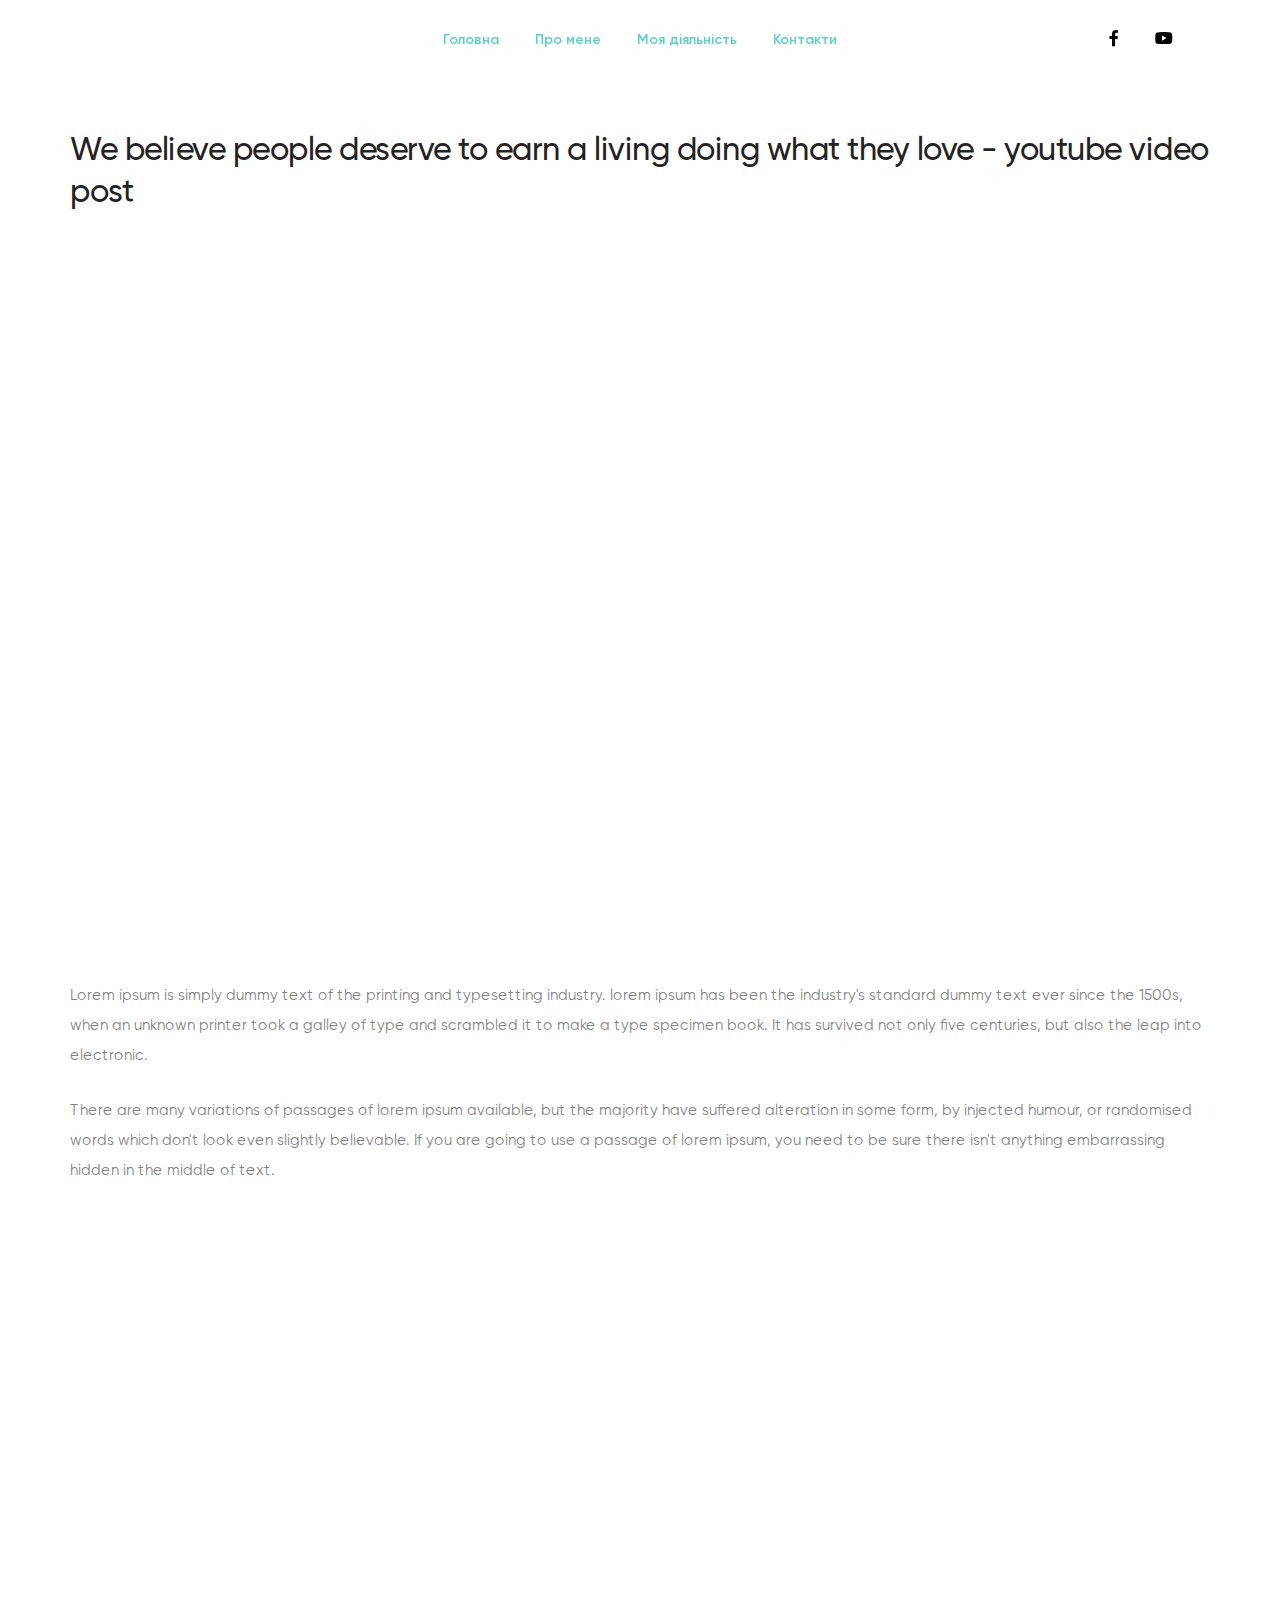
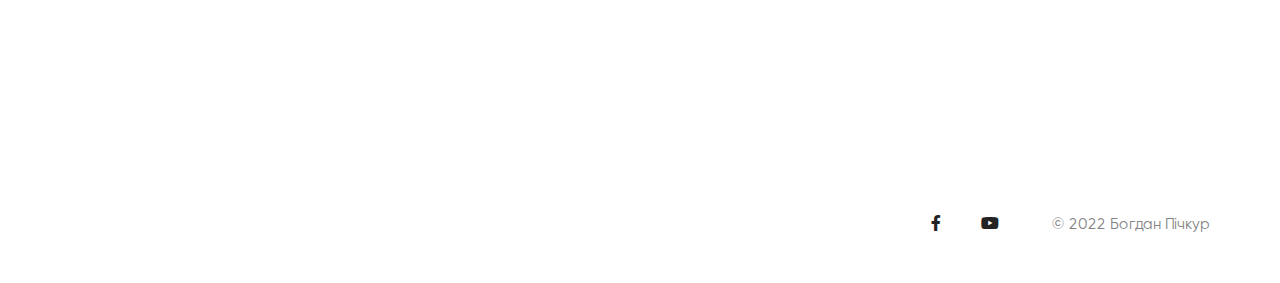
==== robot-tech.html @ 2d29bba4 "update" ====
<!doctype html>
<html class="no-js" lang="en">
    <head>
        <title>Богдан Пічкур</title>
        <meta charset="utf-8">
        <meta http-equiv="X-UA-Compatible" content="IE=edge" />
        <meta name="author" content="ThemeZaa">
        <meta name="viewport" content="width=device-width,initial-scale=1.0,maximum-scale=1" />
        <meta name="description" content="">
        <!-- favicon icon -->
        <link rel="shortcut icon" href="images/favicon/favicon.ico">
        <link rel="apple-touch-icon" href="images/favicon/apple-touch-icon.png">
        <link rel="icon" type="image/png" sizes="32x32" href="images/favicon/favicon-32x32.png">
        <link rel="icon" type="image/png" sizes="16x16" href="images/favicon/favicon-16x16.png">
        <!-- style sheets and font icons  -->
        <link rel="stylesheet" type="text/css" href="css/font-icons.min.css">
        <link rel="stylesheet" type="text/css" href="css/theme-vendors.min.css">
        <link rel="stylesheet" type="text/css" href="css/style.css" />
        <link rel="stylesheet" type="text/css" href="css/responsive.css" />
    </head>
    <body class="robot-tech-page" data-mobile-nav-style="classic">
        <!-- start header -->
        <header>
            <!-- start navigation -->
            <nav class="navbar navbar-expand-lg navbar-dark bg-transparent header-light fixed-top navbar-boxed header-reverse-scroll">
              <div class="container-fluid nav-header-container">
                  <div class="col-auto col-lg-8 menu-order px-lg-0 offset-lg-2">
                      <button class="navbar-toggler float-right" type="button" data-toggle="collapse" data-target="#navbarNav" aria-controls="navbarNav" aria-label="Toggle navigation">
                          <span class="navbar-toggler-line"></span>
                          <span class="navbar-toggler-line"></span>
                          <span class="navbar-toggler-line"></span>
                          <span class="navbar-toggler-line"></span>
                      </button>
                      <div class="collapse navbar-collapse justify-content-center" id="navbarNav">
                          <ul class="navbar-nav alt-font">
                              <li class="nav-item dropdown megamenu">
                                  <a href="index.html#top" class="nav-link">Головна</a>
                                  <i class="fa fa-angle-down dropdown-toggle" data-toggle="dropdown" aria-hidden="true"></i>
                              </li>
                              <li class="nav-item dropdown simple-dropdown">
                                  <a href="index.html#about" class="nav-link">Про мене</a>
                                  <i class="fa fa-angle-down dropdown-toggle" data-toggle="dropdown" aria-hidden="true"></i>
                              </li>
                              <li class="nav-item dropdown simple-dropdown">
                                  <a href="index.html#what-we-do" class="nav-link">Моя діяльність</a>
                                  <i class="fa fa-angle-down dropdown-toggle" data-toggle="dropdown" aria-hidden="true"></i>
                              </li>
                              <li class="nav-item dropdown megamenu">
                                  <a href="index.html#contact" class="nav-link">Контакти</a>
                                  <i class="fa fa-angle-down dropdown-toggle" data-toggle="dropdown" aria-hidden="true"></i>
                              </li>
                          </ul>
                      </div>
                  </div>
                  <div class="col-auto col-sm-4 col-lg-2 text-right pr-0 font-size-0">
                    <div class="row justify-content-center">
                      <div class="col-lg-12 col-md-10 col-sm-12 text-center elements-social social-icon-style-02">
                          <ul class="small-icon light">
                              <li><a class="facebook" href="#" target="_blank"><i class="fab fa-facebook-f"></i></a></li>
                              <li><a class="youtube" href="#" target="_blank"><i class="fab fa-youtube"></i></a></li>
                          </ul>
                      </div>
                    </div>  
                  </div>
              </div>
          </nav>
            <!-- end navigation -->
        </header>
        <!-- end header -->
        <!-- start blog content section --> 
        <section class="blog-right-side-bar">
            <div class="container">
                <div class="row justify-content-center">
                    <div class="col-12 right-sidebar md-margin-60px-bottom sm-margin-40px-bottom">
                        <div class="row">
                            <div class="col-12 blog-details-text last-paragraph-no-margin margin-6-rem-bottom">
                                <h5 class="alt-font font-weight-500 text-extra-dark-gray margin-4-half-rem-bottom">We believe people deserve to earn a living doing what they love - youtube video post</h5>
                                <!-- start youtube video -->
                                <div class="blog-post-content margin-4-half-rem-bottom">
                                    <div class="fit-videos">
                                        <iframe width="560" height="315" src="https://www.youtube.com/embed/sU3FkzUKHXU?autoplay=1;rel=0&amp;controls=0&amp;showinfo=0" allowfullscreen></iframe>
                                    </div> 
                                </div>
                                <!-- end youtube video -->
                                <p>Lorem ipsum is simply dummy text of the printing and typesetting industry. lorem ipsum has been the industry's standard dummy text ever since the 1500s, when an unknown printer took a galley of type and scrambled it to make a type specimen book. It has survived not only five centuries, but also the leap into electronic.</p>
                                <p>There are many variations of passages of lorem ipsum available, but the majority have suffered alteration in some form, by injected humour, or randomised words which don't look even slightly believable. If you are going to use a passage of lorem ipsum, you need to be sure there isn't anything embarrassing hidden in the middle of text.</p>
                                <blockquote class="alt-font border-width-4px border-color-green-custom margin-60px-left pr-0 margin-5-half-rem-tb md-margin-40px-left sm-no-margin-left wow animate__fadeIn">
                                    <p>Tomorrow is the most important thing in life. Comes into us at midnight very clean. It's perfect when it arrives and it puts itself in our hands. It hopes we've learned something from yesterday.</p>
                                    <footer class="text-medium text-fast-custom-green d-inline-block text-uppercase">John Wayne</footer>
                                </blockquote>
                                <img src="https://images.pexels.com/photos/7869139/pexels-photo-7869139.jpeg?auto=compress&cs=tinysrgb&w=1260&h=750&dpr=1" alt="" class="w-100 border-radius-6px margin-4-rem-bottom wow animate__fadeIn">
                                <!-- dropcaps -->
                                <p class="wow animate__fadeIn"><span class="alt-font first-letter first-letter-big text-fast-custom-green">M</span>aster design is simply dummy text of the printing and typesetting industry. lorem ipsum has been the an industry standard dummy text ever since the 1500s, when an unknown printer took a galley of type and scrambled it to make a type specimen book.</p>
                                <!-- end dropcaps -->
                                <p class="wow animate__fadeIn">There are many variations of passages of lorem ipsum available, but the majority have suffered alteration in some form, by injected humour, or randomised words which don't look even slightly believable. If you are going to use a passage of Lorem ipsum, you need to be sure there isn't anything embarrassing hidden in the middle of text.</p>
                            </div>
                       
                        </div>
                    </div>
                </div>
            </div>
        </section>
        <!-- end blog content section -->

        <footer class=" footer-light background-position-right background-no-repeat">
          <div class="footer-bottom padding-three-top padding-three-bottom bg-white">
              <div class="container"> 
                  <div class="row align-items-center">
                      <div class="col-12 d-flex align-items-center justify-content-end justify-content-sm-end text-center text-sm-right last-paragraph-no-margin elements-social social-icon-style-02">
                        <ul class="small-icon mr-5">
                          <li><a class="facebook" href="#" target="_blank"><i class="fab fa-facebook-f"></i></a></li>
                          <li><a class="youtube" href="#" target="_blank"><i class="fab fa-youtube"></i></a></li>
                        </ul>
                        <p>&copy; 2022  Богдан Пічкур </p>
                      </div>
                  </div>
              </div>
          </div>
        </footer>
        <!-- end footer -->
        <!-- start scroll to top -->
        <a class="scroll-top-arrow" href="javascript:void(0);"><i class="feather icon-feather-arrow-up"></i></a>
        <!-- end scroll to top -->
        <!-- javascript -->
        <script type="text/javascript" src="js/jquery.min.js"></script>
        <script type="text/javascript" src="js/theme-vendors.min.js"></script>
        <script type="text/javascript" src="js/main.js"></script>
    </body>
</html>
---- css/font-icons.min.css ----
/*
Font awesome
Version: 5.15.1
Plugin URI: https://fontawesome.com
License: License - https://fontawesome.com/license/free (Icons: CC BY 4.0, Fonts: SIL OFL 1.1, Code: MIT License)
*/
.fa,.fab,.fad,.fal,.far,.fas{-moz-osx-font-smoothing:grayscale;-webkit-font-smoothing:antialiased;display:inline-block;font-style:normal;font-variant:normal;text-rendering:auto;line-height:1}.fa-lg{font-size:1.33333em;line-height:.75em;vertical-align:-.0667em}.fa-xs{font-size:.75em}.fa-sm{font-size:.875em}.fa-1x{font-size:1em}.fa-2x{font-size:2em}.fa-3x{font-size:3em}.fa-4x{font-size:4em}.fa-5x{font-size:5em}.fa-6x{font-size:6em}.fa-7x{font-size:7em}.fa-8x{font-size:8em}.fa-9x{font-size:9em}.fa-10x{font-size:10em}.fa-fw{text-align:center;width:1.25em}.fa-ul{list-style-type:none;margin-left:2.5em;padding-left:0}.fa-ul>li{position:relative}.fa-li{left:-2em;position:absolute;text-align:center;width:2em;line-height:inherit}.fa-border{border:.08em solid #eee;border-radius:.1em;padding:.2em .25em .15em}.fa-pull-left{float:left}.fa-pull-right{float:right}.fa.fa-pull-left,.fab.fa-pull-left,.fal.fa-pull-left,.far.fa-pull-left,.fas.fa-pull-left{margin-right:.3em}.fa.fa-pull-right,.fab.fa-pull-right,.fal.fa-pull-right,.far.fa-pull-right,.fas.fa-pull-right{margin-left:.3em}.fa-spin{-webkit-animation:fa-spin 2s linear infinite;animation:fa-spin 2s linear infinite}.fa-pulse{-webkit-animation:fa-spin 1s steps(8) infinite;animation:fa-spin 1s steps(8) infinite}@-webkit-keyframes fa-spin{0%{-webkit-transform:rotate(0deg);transform:rotate(0deg)}to{-webkit-transform:rotate(1turn);transform:rotate(1turn)}}@keyframes fa-spin{0%{-webkit-transform:rotate(0deg);transform:rotate(0deg)}to{-webkit-transform:rotate(1turn);transform:rotate(1turn)}}.fa-rotate-90{-ms-filter:"progid:DXImageTransform.Microsoft.BasicImage(rotation=1)";-webkit-transform:rotate(90deg);transform:rotate(90deg)}.fa-rotate-180{-ms-filter:"progid:DXImageTransform.Microsoft.BasicImage(rotation=2)";-webkit-transform:rotate(180deg);transform:rotate(180deg)}.fa-rotate-270{-ms-filter:"progid:DXImageTransform.Microsoft.BasicImage(rotation=3)";-webkit-transform:rotate(270deg);transform:rotate(270deg)}.fa-flip-horizontal{-ms-filter:"progid:DXImageTransform.Microsoft.BasicImage(rotation=0, mirror=1)";-webkit-transform:scaleX(-1);transform:scaleX(-1)}.fa-flip-vertical{-webkit-transform:scaleY(-1);transform:scaleY(-1)}.fa-flip-both,.fa-flip-horizontal.fa-flip-vertical,.fa-flip-vertical{-ms-filter:"progid:DXImageTransform.Microsoft.BasicImage(rotation=2, mirror=1)"}.fa-flip-both,.fa-flip-horizontal.fa-flip-vertical{-webkit-transform:scale(-1);transform:scale(-1)}:root .fa-flip-both,:root .fa-flip-horizontal,:root .fa-flip-vertical,:root .fa-rotate-90,:root .fa-rotate-180,:root .fa-rotate-270{-webkit-filter:none;filter:none}.fa-stack{display:inline-block;height:2em;line-height:2em;position:relative;vertical-align:middle;width:2.5em}.fa-stack-1x,.fa-stack-2x{left:0;position:absolute;text-align:center;width:100%}.fa-stack-1x{line-height:inherit}.fa-stack-2x{font-size:2em}.fa-inverse{color:#fff}.fa-500px:before{content:"\f26e"}.fa-accessible-icon:before{content:"\f368"}.fa-accusoft:before{content:"\f369"}.fa-acquisitions-incorporated:before{content:"\f6af"}.fa-ad:before{content:"\f641"}.fa-address-book:before{content:"\f2b9"}.fa-address-card:before{content:"\f2bb"}.fa-adjust:before{content:"\f042"}.fa-adn:before{content:"\f170"}.fa-adversal:before{content:"\f36a"}.fa-affiliatetheme:before{content:"\f36b"}.fa-air-freshener:before{content:"\f5d0"}.fa-airbnb:before{content:"\f834"}.fa-algolia:before{content:"\f36c"}.fa-align-center:before{content:"\f037"}.fa-align-justify:before{content:"\f039"}.fa-align-left:before{content:"\f036"}.fa-align-right:before{content:"\f038"}.fa-alipay:before{content:"\f642"}.fa-allergies:before{content:"\f461"}.fa-amazon:before{content:"\f270"}.fa-amazon-pay:before{content:"\f42c"}.fa-ambulance:before{content:"\f0f9"}.fa-american-sign-language-interpreting:before{content:"\f2a3"}.fa-amilia:before{content:"\f36d"}.fa-anchor:before{content:"\f13d"}.fa-android:before{content:"\f17b"}.fa-angellist:before{content:"\f209"}.fa-angle-double-down:before{content:"\f103"}.fa-angle-double-left:before{content:"\f100"}.fa-angle-double-right:before{content:"\f101"}.fa-angle-double-up:before{content:"\f102"}.fa-angle-down:before{content:"\f107"}.fa-angle-left:before{content:"\f104"}.fa-angle-right:before{content:"\f105"}.fa-angle-up:before{content:"\f106"}.fa-angry:before{content:"\f556"}.fa-angrycreative:before{content:"\f36e"}.fa-angular:before{content:"\f420"}.fa-ankh:before{content:"\f644"}.fa-app-store:before{content:"\f36f"}.fa-app-store-ios:before{content:"\f370"}.fa-apper:before{content:"\f371"}.fa-apple:before{content:"\f179"}.fa-apple-alt:before{content:"\f5d1"}.fa-apple-pay:before{content:"\f415"}.fa-archive:before{content:"\f187"}.fa-archway:before{content:"\f557"}.fa-arrow-alt-circle-down:before{content:"\f358"}.fa-arrow-alt-circle-left:before{content:"\f359"}.fa-arrow-alt-circle-right:before{content:"\f35a"}.fa-arrow-alt-circle-up:before{content:"\f35b"}.fa-arrow-circle-down:before{content:"\f0ab"}.fa-arrow-circle-left:before{content:"\f0a8"}.fa-arrow-circle-right:before{content:"\f0a9"}.fa-arrow-circle-up:before{content:"\f0aa"}.fa-arrow-down:before{content:"\f063"}.fa-arrow-left:before{content:"\f060"}.fa-arrow-right:before{content:"\f061"}.fa-arrow-up:before{content:"\f062"}.fa-arrows-alt:before{content:"\f0b2"}.fa-arrows-alt-h:before{content:"\f337"}.fa-arrows-alt-v:before{content:"\f338"}.fa-artstation:before{content:"\f77a"}.fa-assistive-listening-systems:before{content:"\f2a2"}.fa-asterisk:before{content:"\f069"}.fa-asymmetrik:before{content:"\f372"}.fa-at:before{content:"\f1fa"}.fa-atlas:before{content:"\f558"}.fa-atlassian:before{content:"\f77b"}.fa-atom:before{content:"\f5d2"}.fa-audible:before{content:"\f373"}.fa-audio-description:before{content:"\f29e"}.fa-autoprefixer:before{content:"\f41c"}.fa-avianex:before{content:"\f374"}.fa-aviato:before{content:"\f421"}.fa-award:before{content:"\f559"}.fa-aws:before{content:"\f375"}.fa-baby:before{content:"\f77c"}.fa-baby-carriage:before{content:"\f77d"}.fa-backspace:before{content:"\f55a"}.fa-backward:before{content:"\f04a"}.fa-bacon:before{content:"\f7e5"}.fa-bacteria:before{content:"\e059"}.fa-bacterium:before{content:"\e05a"}.fa-bahai:before{content:"\f666"}.fa-balance-scale:before{content:"\f24e"}.fa-balance-scale-left:before{content:"\f515"}.fa-balance-scale-right:before{content:"\f516"}.fa-ban:before{content:"\f05e"}.fa-band-aid:before{content:"\f462"}.fa-bandcamp:before{content:"\f2d5"}.fa-barcode:before{content:"\f02a"}.fa-bars:before{content:"\f0c9"}.fa-baseball-ball:before{content:"\f433"}.fa-basketball-ball:before{content:"\f434"}.fa-bath:before{content:"\f2cd"}.fa-battery-empty:before{content:"\f244"}.fa-battery-full:before{content:"\f240"}.fa-battery-half:before{content:"\f242"}.fa-battery-quarter:before{content:"\f243"}.fa-battery-three-quarters:before{content:"\f241"}.fa-battle-net:before{content:"\f835"}.fa-bed:before{content:"\f236"}.fa-beer:before{content:"\f0fc"}.fa-behance:before{content:"\f1b4"}.fa-behance-square:before{content:"\f1b5"}.fa-bell:before{content:"\f0f3"}.fa-bell-slash:before{content:"\f1f6"}.fa-bezier-curve:before{content:"\f55b"}.fa-bible:before{content:"\f647"}.fa-bicycle:before{content:"\f206"}.fa-biking:before{content:"\f84a"}.fa-bimobject:before{content:"\f378"}.fa-binoculars:before{content:"\f1e5"}.fa-biohazard:before{content:"\f780"}.fa-birthday-cake:before{content:"\f1fd"}.fa-bitbucket:before{content:"\f171"}.fa-bitcoin:before{content:"\f379"}.fa-bity:before{content:"\f37a"}.fa-black-tie:before{content:"\f27e"}.fa-blackberry:before{content:"\f37b"}.fa-blender:before{content:"\f517"}.fa-blender-phone:before{content:"\f6b6"}.fa-blind:before{content:"\f29d"}.fa-blog:before{content:"\f781"}.fa-blogger:before{content:"\f37c"}.fa-blogger-b:before{content:"\f37d"}.fa-bluetooth:before{content:"\f293"}.fa-bluetooth-b:before{content:"\f294"}.fa-bold:before{content:"\f032"}.fa-bolt:before{content:"\f0e7"}.fa-bomb:before{content:"\f1e2"}.fa-bone:before{content:"\f5d7"}.fa-bong:before{content:"\f55c"}.fa-book:before{content:"\f02d"}.fa-book-dead:before{content:"\f6b7"}.fa-book-medical:before{content:"\f7e6"}.fa-book-open:before{content:"\f518"}.fa-book-reader:before{content:"\f5da"}.fa-bookmark:before{content:"\f02e"}.fa-bootstrap:before{content:"\f836"}.fa-border-all:before{content:"\f84c"}.fa-border-none:before{content:"\f850"}.fa-border-style:before{content:"\f853"}.fa-bowling-ball:before{content:"\f436"}.fa-box:before{content:"\f466"}.fa-box-open:before{content:"\f49e"}.fa-box-tissue:before{content:"\e05b"}.fa-boxes:before{content:"\f468"}.fa-braille:before{content:"\f2a1"}.fa-brain:before{content:"\f5dc"}.fa-bread-slice:before{content:"\f7ec"}.fa-briefcase:before{content:"\f0b1"}.fa-briefcase-medical:before{content:"\f469"}.fa-broadcast-tower:before{content:"\f519"}.fa-broom:before{content:"\f51a"}.fa-brush:before{content:"\f55d"}.fa-btc:before{content:"\f15a"}.fa-buffer:before{content:"\f837"}.fa-bug:before{content:"\f188"}.fa-building:before{content:"\f1ad"}.fa-bullhorn:before{content:"\f0a1"}.fa-bullseye:before{content:"\f140"}.fa-burn:before{content:"\f46a"}.fa-buromobelexperte:before{content:"\f37f"}.fa-bus:before{content:"\f207"}.fa-bus-alt:before{content:"\f55e"}.fa-business-time:before{content:"\f64a"}.fa-buy-n-large:before{content:"\f8a6"}.fa-buysellads:before{content:"\f20d"}.fa-calculator:before{content:"\f1ec"}.fa-calendar:before{content:"\f133"}.fa-calendar-alt:before{content:"\f073"}.fa-calendar-check:before{content:"\f274"}.fa-calendar-day:before{content:"\f783"}.fa-calendar-minus:before{content:"\f272"}.fa-calendar-plus:before{content:"\f271"}.fa-calendar-times:before{content:"\f273"}.fa-calendar-week:before{content:"\f784"}.fa-camera:before{content:"\f030"}.fa-camera-retro:before{content:"\f083"}.fa-campground:before{content:"\f6bb"}.fa-canadian-maple-leaf:before{content:"\f785"}.fa-candy-cane:before{content:"\f786"}.fa-cannabis:before{content:"\f55f"}.fa-capsules:before{content:"\f46b"}.fa-car:before{content:"\f1b9"}.fa-car-alt:before{content:"\f5de"}.fa-car-battery:before{content:"\f5df"}.fa-car-crash:before{content:"\f5e1"}.fa-car-side:before{content:"\f5e4"}.fa-caravan:before{content:"\f8ff"}.fa-caret-down:before{content:"\f0d7"}.fa-caret-left:before{content:"\f0d9"}.fa-caret-right:before{content:"\f0da"}.fa-caret-square-down:before{content:"\f150"}.fa-caret-square-left:before{content:"\f191"}.fa-caret-square-right:before{content:"\f152"}.fa-caret-square-up:before{content:"\f151"}.fa-caret-up:before{content:"\f0d8"}.fa-carrot:before{content:"\f787"}.fa-cart-arrow-down:before{content:"\f218"}.fa-cart-plus:before{content:"\f217"}.fa-cash-register:before{content:"\f788"}.fa-cat:before{content:"\f6be"}.fa-cc-amazon-pay:before{content:"\f42d"}.fa-cc-amex:before{content:"\f1f3"}.fa-cc-apple-pay:before{content:"\f416"}.fa-cc-diners-club:before{content:"\f24c"}.fa-cc-discover:before{content:"\f1f2"}.fa-cc-jcb:before{content:"\f24b"}.fa-cc-mastercard:before{content:"\f1f1"}.fa-cc-paypal:before{content:"\f1f4"}.fa-cc-stripe:before{content:"\f1f5"}.fa-cc-visa:before{content:"\f1f0"}.fa-centercode:before{content:"\f380"}.fa-centos:before{content:"\f789"}.fa-certificate:before{content:"\f0a3"}.fa-chair:before{content:"\f6c0"}.fa-chalkboard:before{content:"\f51b"}.fa-chalkboard-teacher:before{content:"\f51c"}.fa-charging-station:before{content:"\f5e7"}.fa-chart-area:before{content:"\f1fe"}.fa-chart-bar:before{content:"\f080"}.fa-chart-line:before{content:"\f201"}.fa-chart-pie:before{content:"\f200"}.fa-check:before{content:"\f00c"}.fa-check-circle:before{content:"\f058"}.fa-check-double:before{content:"\f560"}.fa-check-square:before{content:"\f14a"}.fa-cheese:before{content:"\f7ef"}.fa-chess:before{content:"\f439"}.fa-chess-bishop:before{content:"\f43a"}.fa-chess-board:before{content:"\f43c"}.fa-chess-king:before{content:"\f43f"}.fa-chess-knight:before{content:"\f441"}.fa-chess-pawn:before{content:"\f443"}.fa-chess-queen:before{content:"\f445"}.fa-chess-rook:before{content:"\f447"}.fa-chevron-circle-down:before{content:"\f13a"}.fa-chevron-circle-left:before{content:"\f137"}.fa-chevron-circle-right:before{content:"\f138"}.fa-chevron-circle-up:before{content:"\f139"}.fa-chevron-down:before{content:"\f078"}.fa-chevron-left:before{content:"\f053"}.fa-chevron-right:before{content:"\f054"}.fa-chevron-up:before{content:"\f077"}.fa-child:before{content:"\f1ae"}.fa-chrome:before{content:"\f268"}.fa-chromecast:before{content:"\f838"}.fa-church:before{content:"\f51d"}.fa-circle:before{content:"\f111"}.fa-circle-notch:before{content:"\f1ce"}.fa-city:before{content:"\f64f"}.fa-clinic-medical:before{content:"\f7f2"}.fa-clipboard:before{content:"\f328"}.fa-clipboard-check:before{content:"\f46c"}.fa-clipboard-list:before{content:"\f46d"}.fa-clock:before{content:"\f017"}.fa-clone:before{content:"\f24d"}.fa-closed-captioning:before{content:"\f20a"}.fa-cloud:before{content:"\f0c2"}.fa-cloud-download-alt:before{content:"\f381"}.fa-cloud-meatball:before{content:"\f73b"}.fa-cloud-moon:before{content:"\f6c3"}.fa-cloud-moon-rain:before{content:"\f73c"}.fa-cloud-rain:before{content:"\f73d"}.fa-cloud-showers-heavy:before{content:"\f740"}.fa-cloud-sun:before{content:"\f6c4"}.fa-cloud-sun-rain:before{content:"\f743"}.fa-cloud-upload-alt:before{content:"\f382"}.fa-cloudflare:before{content:"\e07d"}.fa-cloudscale:before{content:"\f383"}.fa-cloudsmith:before{content:"\f384"}.fa-cloudversify:before{content:"\f385"}.fa-cocktail:before{content:"\f561"}.fa-code:before{content:"\f121"}.fa-code-branch:before{content:"\f126"}.fa-codepen:before{content:"\f1cb"}.fa-codiepie:before{content:"\f284"}.fa-coffee:before{content:"\f0f4"}.fa-cog:before{content:"\f013"}.fa-cogs:before{content:"\f085"}.fa-coins:before{content:"\f51e"}.fa-columns:before{content:"\f0db"}.fa-comment:before{content:"\f075"}.fa-comment-alt:before{content:"\f27a"}.fa-comment-dollar:before{content:"\f651"}.fa-comment-dots:before{content:"\f4ad"}.fa-comment-medical:before{content:"\f7f5"}.fa-comment-slash:before{content:"\f4b3"}.fa-comments:before{content:"\f086"}.fa-comments-dollar:before{content:"\f653"}.fa-compact-disc:before{content:"\f51f"}.fa-compass:before{content:"\f14e"}.fa-compress:before{content:"\f066"}.fa-compress-alt:before{content:"\f422"}.fa-compress-arrows-alt:before{content:"\f78c"}.fa-concierge-bell:before{content:"\f562"}.fa-confluence:before{content:"\f78d"}.fa-connectdevelop:before{content:"\f20e"}.fa-contao:before{content:"\f26d"}.fa-cookie:before{content:"\f563"}.fa-cookie-bite:before{content:"\f564"}.fa-copy:before{content:"\f0c5"}.fa-copyright:before{content:"\f1f9"}.fa-cotton-bureau:before{content:"\f89e"}.fa-couch:before{content:"\f4b8"}.fa-cpanel:before{content:"\f388"}.fa-creative-commons:before{content:"\f25e"}.fa-creative-commons-by:before{content:"\f4e7"}.fa-creative-commons-nc:before{content:"\f4e8"}.fa-creative-commons-nc-eu:before{content:"\f4e9"}.fa-creative-commons-nc-jp:before{content:"\f4ea"}.fa-creative-commons-nd:before{content:"\f4eb"}.fa-creative-commons-pd:before{content:"\f4ec"}.fa-creative-commons-pd-alt:before{content:"\f4ed"}.fa-creative-commons-remix:before{content:"\f4ee"}.fa-creative-commons-sa:before{content:"\f4ef"}.fa-creative-commons-sampling:before{content:"\f4f0"}.fa-creative-commons-sampling-plus:before{content:"\f4f1"}.fa-creative-commons-share:before{content:"\f4f2"}.fa-creative-commons-zero:before{content:"\f4f3"}.fa-credit-card:before{content:"\f09d"}.fa-critical-role:before{content:"\f6c9"}.fa-crop:before{content:"\f125"}.fa-crop-alt:before{content:"\f565"}.fa-cross:before{content:"\f654"}.fa-crosshairs:before{content:"\f05b"}.fa-crow:before{content:"\f520"}.fa-crown:before{content:"\f521"}.fa-crutch:before{content:"\f7f7"}.fa-css3:before{content:"\f13c"}.fa-css3-alt:before{content:"\f38b"}.fa-cube:before{content:"\f1b2"}.fa-cubes:before{content:"\f1b3"}.fa-cut:before{content:"\f0c4"}.fa-cuttlefish:before{content:"\f38c"}.fa-d-and-d:before{content:"\f38d"}.fa-d-and-d-beyond:before{content:"\f6ca"}.fa-dailymotion:before{content:"\e052"}.fa-dashcube:before{content:"\f210"}.fa-database:before{content:"\f1c0"}.fa-deaf:before{content:"\f2a4"}.fa-deezer:before{content:"\e077"}.fa-delicious:before{content:"\f1a5"}.fa-democrat:before{content:"\f747"}.fa-deploydog:before{content:"\f38e"}.fa-deskpro:before{content:"\f38f"}.fa-desktop:before{content:"\f108"}.fa-dev:before{content:"\f6cc"}.fa-deviantart:before{content:"\f1bd"}.fa-dharmachakra:before{content:"\f655"}.fa-dhl:before{content:"\f790"}.fa-diagnoses:before{content:"\f470"}.fa-diaspora:before{content:"\f791"}.fa-dice:before{content:"\f522"}.fa-dice-d20:before{content:"\f6cf"}.fa-dice-d6:before{content:"\f6d1"}.fa-dice-five:before{content:"\f523"}.fa-dice-four:before{content:"\f524"}.fa-dice-one:before{content:"\f525"}.fa-dice-six:before{content:"\f526"}.fa-dice-three:before{content:"\f527"}.fa-dice-two:before{content:"\f528"}.fa-digg:before{content:"\f1a6"}.fa-digital-ocean:before{content:"\f391"}.fa-digital-tachograph:before{content:"\f566"}.fa-directions:before{content:"\f5eb"}.fa-discord:before{content:"\f392"}.fa-discourse:before{content:"\f393"}.fa-disease:before{content:"\f7fa"}.fa-divide:before{content:"\f529"}.fa-dizzy:before{content:"\f567"}.fa-dna:before{content:"\f471"}.fa-dochub:before{content:"\f394"}.fa-docker:before{content:"\f395"}.fa-dog:before{content:"\f6d3"}.fa-dollar-sign:before{content:"\f155"}.fa-dolly:before{content:"\f472"}.fa-dolly-flatbed:before{content:"\f474"}.fa-donate:before{content:"\f4b9"}.fa-door-closed:before{content:"\f52a"}.fa-door-open:before{content:"\f52b"}.fa-dot-circle:before{content:"\f192"}.fa-dove:before{content:"\f4ba"}.fa-download:before{content:"\f019"}.fa-draft2digital:before{content:"\f396"}.fa-drafting-compass:before{content:"\f568"}.fa-dragon:before{content:"\f6d5"}.fa-draw-polygon:before{content:"\f5ee"}.fa-dribbble:before{content:"\f17d"}.fa-dribbble-square:before{content:"\f397"}.fa-dropbox:before{content:"\f16b"}.fa-drum:before{content:"\f569"}.fa-drum-steelpan:before{content:"\f56a"}.fa-drumstick-bite:before{content:"\f6d7"}.fa-drupal:before{content:"\f1a9"}.fa-dumbbell:before{content:"\f44b"}.fa-dumpster:before{content:"\f793"}.fa-dumpster-fire:before{content:"\f794"}.fa-dungeon:before{content:"\f6d9"}.fa-dyalog:before{content:"\f399"}.fa-earlybirds:before{content:"\f39a"}.fa-ebay:before{content:"\f4f4"}.fa-edge:before{content:"\f282"}.fa-edge-legacy:before{content:"\e078"}.fa-edit:before{content:"\f044"}.fa-egg:before{content:"\f7fb"}.fa-eject:before{content:"\f052"}.fa-elementor:before{content:"\f430"}.fa-ellipsis-h:before{content:"\f141"}.fa-ellipsis-v:before{content:"\f142"}.fa-ello:before{content:"\f5f1"}.fa-ember:before{content:"\f423"}.fa-empire:before{content:"\f1d1"}.fa-envelope:before{content:"\f0e0"}.fa-envelope-open:before{content:"\f2b6"}.fa-envelope-open-text:before{content:"\f658"}.fa-envelope-square:before{content:"\f199"}.fa-envira:before{content:"\f299"}.fa-equals:before{content:"\f52c"}.fa-eraser:before{content:"\f12d"}.fa-erlang:before{content:"\f39d"}.fa-ethereum:before{content:"\f42e"}.fa-ethernet:before{content:"\f796"}.fa-etsy:before{content:"\f2d7"}.fa-euro-sign:before{content:"\f153"}.fa-evernote:before{content:"\f839"}.fa-exchange-alt:before{content:"\f362"}.fa-exclamation:before{content:"\f12a"}.fa-exclamation-circle:before{content:"\f06a"}.fa-exclamation-triangle:before{content:"\f071"}.fa-expand:before{content:"\f065"}.fa-expand-alt:before{content:"\f424"}.fa-expand-arrows-alt:before{content:"\f31e"}.fa-expeditedssl:before{content:"\f23e"}.fa-external-link-alt:before{content:"\f35d"}.fa-external-link-square-alt:before{content:"\f360"}.fa-eye:before{content:"\f06e"}.fa-eye-dropper:before{content:"\f1fb"}.fa-eye-slash:before{content:"\f070"}.fa-facebook:before{content:"\f09a"}.fa-facebook-f:before{content:"\f39e"}.fa-facebook-messenger:before{content:"\f39f"}.fa-facebook-square:before{content:"\f082"}.fa-fan:before{content:"\f863"}.fa-fantasy-flight-games:before{content:"\f6dc"}.fa-fast-backward:before{content:"\f049"}.fa-fast-forward:before{content:"\f050"}.fa-faucet:before{content:"\e005"}.fa-fax:before{content:"\f1ac"}.fa-feather:before{content:"\f52d"}.fa-feather-alt:before{content:"\f56b"}.fa-fedex:before{content:"\f797"}.fa-fedora:before{content:"\f798"}.fa-female:before{content:"\f182"}.fa-fighter-jet:before{content:"\f0fb"}.fa-figma:before{content:"\f799"}.fa-file:before{content:"\f15b"}.fa-file-alt:before{content:"\f15c"}.fa-file-archive:before{content:"\f1c6"}.fa-file-audio:before{content:"\f1c7"}.fa-file-code:before{content:"\f1c9"}.fa-file-contract:before{content:"\f56c"}.fa-file-csv:before{content:"\f6dd"}.fa-file-download:before{content:"\f56d"}.fa-file-excel:before{content:"\f1c3"}.fa-file-export:before{content:"\f56e"}.fa-file-image:before{content:"\f1c5"}.fa-file-import:before{content:"\f56f"}.fa-file-invoice:before{content:"\f570"}.fa-file-invoice-dollar:before{content:"\f571"}.fa-file-medical:before{content:"\f477"}.fa-file-medical-alt:before{content:"\f478"}.fa-file-pdf:before{content:"\f1c1"}.fa-file-powerpoint:before{content:"\f1c4"}.fa-file-prescription:before{content:"\f572"}.fa-file-signature:before{content:"\f573"}.fa-file-upload:before{content:"\f574"}.fa-file-video:before{content:"\f1c8"}.fa-file-word:before{content:"\f1c2"}.fa-fill:before{content:"\f575"}.fa-fill-drip:before{content:"\f576"}.fa-film:before{content:"\f008"}.fa-filter:before{content:"\f0b0"}.fa-fingerprint:before{content:"\f577"}.fa-fire:before{content:"\f06d"}.fa-fire-alt:before{content:"\f7e4"}.fa-fire-extinguisher:before{content:"\f134"}.fa-firefox:before{content:"\f269"}.fa-firefox-browser:before{content:"\e007"}.fa-first-aid:before{content:"\f479"}.fa-first-order:before{content:"\f2b0"}.fa-first-order-alt:before{content:"\f50a"}.fa-firstdraft:before{content:"\f3a1"}.fa-fish:before{content:"\f578"}.fa-fist-raised:before{content:"\f6de"}.fa-flag:before{content:"\f024"}.fa-flag-checkered:before{content:"\f11e"}.fa-flag-usa:before{content:"\f74d"}.fa-flask:before{content:"\f0c3"}.fa-flickr:before{content:"\f16e"}.fa-flipboard:before{content:"\f44d"}.fa-flushed:before{content:"\f579"}.fa-fly:before{content:"\f417"}.fa-folder:before{content:"\f07b"}.fa-folder-minus:before{content:"\f65d"}.fa-folder-open:before{content:"\f07c"}.fa-folder-plus:before{content:"\f65e"}.fa-font:before{content:"\f031"}.fa-font-awesome:before{content:"\f2b4"}.fa-font-awesome-alt:before{content:"\f35c"}.fa-font-awesome-flag:before{content:"\f425"}.fa-font-awesome-logo-full:before{content:"\f4e6"}.fa-fonticons:before{content:"\f280"}.fa-fonticons-fi:before{content:"\f3a2"}.fa-football-ball:before{content:"\f44e"}.fa-fort-awesome:before{content:"\f286"}.fa-fort-awesome-alt:before{content:"\f3a3"}.fa-forumbee:before{content:"\f211"}.fa-forward:before{content:"\f04e"}.fa-foursquare:before{content:"\f180"}.fa-free-code-camp:before{content:"\f2c5"}.fa-freebsd:before{content:"\f3a4"}.fa-frog:before{content:"\f52e"}.fa-frown:before{content:"\f119"}.fa-frown-open:before{content:"\f57a"}.fa-fulcrum:before{content:"\f50b"}.fa-funnel-dollar:before{content:"\f662"}.fa-futbol:before{content:"\f1e3"}.fa-galactic-republic:before{content:"\f50c"}.fa-galactic-senate:before{content:"\f50d"}.fa-gamepad:before{content:"\f11b"}.fa-gas-pump:before{content:"\f52f"}.fa-gavel:before{content:"\f0e3"}.fa-gem:before{content:"\f3a5"}.fa-genderless:before{content:"\f22d"}.fa-get-pocket:before{content:"\f265"}.fa-gg:before{content:"\f260"}.fa-gg-circle:before{content:"\f261"}.fa-ghost:before{content:"\f6e2"}.fa-gift:before{content:"\f06b"}.fa-gifts:before{content:"\f79c"}.fa-git:before{content:"\f1d3"}.fa-git-alt:before{content:"\f841"}.fa-git-square:before{content:"\f1d2"}.fa-github:before{content:"\f09b"}.fa-github-alt:before{content:"\f113"}.fa-github-square:before{content:"\f092"}.fa-gitkraken:before{content:"\f3a6"}.fa-gitlab:before{content:"\f296"}.fa-gitter:before{content:"\f426"}.fa-glass-cheers:before{content:"\f79f"}.fa-glass-martini:before{content:"\f000"}.fa-glass-martini-alt:before{content:"\f57b"}.fa-glass-whiskey:before{content:"\f7a0"}.fa-glasses:before{content:"\f530"}.fa-glide:before{content:"\f2a5"}.fa-glide-g:before{content:"\f2a6"}.fa-globe:before{content:"\f0ac"}.fa-globe-africa:before{content:"\f57c"}.fa-globe-americas:before{content:"\f57d"}.fa-globe-asia:before{content:"\f57e"}.fa-globe-europe:before{content:"\f7a2"}.fa-gofore:before{content:"\f3a7"}.fa-golf-ball:before{content:"\f450"}.fa-goodreads:before{content:"\f3a8"}.fa-goodreads-g:before{content:"\f3a9"}.fa-google:before{content:"\f1a0"}.fa-google-drive:before{content:"\f3aa"}.fa-google-pay:before{content:"\e079"}.fa-google-play:before{content:"\f3ab"}.fa-google-plus:before{content:"\f2b3"}.fa-google-plus-g:before{content:"\f0d5"}.fa-google-plus-square:before{content:"\f0d4"}.fa-google-wallet:before{content:"\f1ee"}.fa-gopuram:before{content:"\f664"}.fa-graduation-cap:before{content:"\f19d"}.fa-gratipay:before{content:"\f184"}.fa-grav:before{content:"\f2d6"}.fa-greater-than:before{content:"\f531"}.fa-greater-than-equal:before{content:"\f532"}.fa-grimace:before{content:"\f57f"}.fa-grin:before{content:"\f580"}.fa-grin-alt:before{content:"\f581"}.fa-grin-beam:before{content:"\f582"}.fa-grin-beam-sweat:before{content:"\f583"}.fa-grin-hearts:before{content:"\f584"}.fa-grin-squint:before{content:"\f585"}.fa-grin-squint-tears:before{content:"\f586"}.fa-grin-stars:before{content:"\f587"}.fa-grin-tears:before{content:"\f588"}.fa-grin-tongue:before{content:"\f589"}.fa-grin-tongue-squint:before{content:"\f58a"}.fa-grin-tongue-wink:before{content:"\f58b"}.fa-grin-wink:before{content:"\f58c"}.fa-grip-horizontal:before{content:"\f58d"}.fa-grip-lines:before{content:"\f7a4"}.fa-grip-lines-vertical:before{content:"\f7a5"}.fa-grip-vertical:before{content:"\f58e"}.fa-gripfire:before{content:"\f3ac"}.fa-grunt:before{content:"\f3ad"}.fa-guilded:before{content:"\e07e"}.fa-guitar:before{content:"\f7a6"}.fa-gulp:before{content:"\f3ae"}.fa-h-square:before{content:"\f0fd"}.fa-hacker-news:before{content:"\f1d4"}.fa-hacker-news-square:before{content:"\f3af"}.fa-hackerrank:before{content:"\f5f7"}.fa-hamburger:before{content:"\f805"}.fa-hammer:before{content:"\f6e3"}.fa-hamsa:before{content:"\f665"}.fa-hand-holding:before{content:"\f4bd"}.fa-hand-holding-heart:before{content:"\f4be"}.fa-hand-holding-medical:before{content:"\e05c"}.fa-hand-holding-usd:before{content:"\f4c0"}.fa-hand-holding-water:before{content:"\f4c1"}.fa-hand-lizard:before{content:"\f258"}.fa-hand-middle-finger:before{content:"\f806"}.fa-hand-paper:before{content:"\f256"}.fa-hand-peace:before{content:"\f25b"}.fa-hand-point-down:before{content:"\f0a7"}.fa-hand-point-left:before{content:"\f0a5"}.fa-hand-point-right:before{content:"\f0a4"}.fa-hand-point-up:before{content:"\f0a6"}.fa-hand-pointer:before{content:"\f25a"}.fa-hand-rock:before{content:"\f255"}.fa-hand-scissors:before{content:"\f257"}.fa-hand-sparkles:before{content:"\e05d"}.fa-hand-spock:before{content:"\f259"}.fa-hands:before{content:"\f4c2"}.fa-hands-helping:before{content:"\f4c4"}.fa-hands-wash:before{content:"\e05e"}.fa-handshake:before{content:"\f2b5"}.fa-handshake-alt-slash:before{content:"\e05f"}.fa-handshake-slash:before{content:"\e060"}.fa-hanukiah:before{content:"\f6e6"}.fa-hard-hat:before{content:"\f807"}.fa-hashtag:before{content:"\f292"}.fa-hat-cowboy:before{content:"\f8c0"}.fa-hat-cowboy-side:before{content:"\f8c1"}.fa-hat-wizard:before{content:"\f6e8"}.fa-hdd:before{content:"\f0a0"}.fa-head-side-cough:before{content:"\e061"}.fa-head-side-cough-slash:before{content:"\e062"}.fa-head-side-mask:before{content:"\e063"}.fa-head-side-virus:before{content:"\e064"}.fa-heading:before{content:"\f1dc"}.fa-headphones:before{content:"\f025"}.fa-headphones-alt:before{content:"\f58f"}.fa-headset:before{content:"\f590"}.fa-heart:before{content:"\f004"}.fa-heart-broken:before{content:"\f7a9"}.fa-heartbeat:before{content:"\f21e"}.fa-helicopter:before{content:"\f533"}.fa-highlighter:before{content:"\f591"}.fa-hiking:before{content:"\f6ec"}.fa-hippo:before{content:"\f6ed"}.fa-hips:before{content:"\f452"}.fa-hire-a-helper:before{content:"\f3b0"}.fa-history:before{content:"\f1da"}.fa-hive:before{content:"\e07f"}.fa-hockey-puck:before{content:"\f453"}.fa-holly-berry:before{content:"\f7aa"}.fa-home:before{content:"\f015"}.fa-hooli:before{content:"\f427"}.fa-hornbill:before{content:"\f592"}.fa-horse:before{content:"\f6f0"}.fa-horse-head:before{content:"\f7ab"}.fa-hospital:before{content:"\f0f8"}.fa-hospital-alt:before{content:"\f47d"}.fa-hospital-symbol:before{content:"\f47e"}.fa-hospital-user:before{content:"\f80d"}.fa-hot-tub:before{content:"\f593"}.fa-hotdog:before{content:"\f80f"}.fa-hotel:before{content:"\f594"}.fa-hotjar:before{content:"\f3b1"}.fa-hourglass:before{content:"\f254"}.fa-hourglass-end:before{content:"\f253"}.fa-hourglass-half:before{content:"\f252"}.fa-hourglass-start:before{content:"\f251"}.fa-house-damage:before{content:"\f6f1"}.fa-house-user:before{content:"\e065"}.fa-houzz:before{content:"\f27c"}.fa-hryvnia:before{content:"\f6f2"}.fa-html5:before{content:"\f13b"}.fa-hubspot:before{content:"\f3b2"}.fa-i-cursor:before{content:"\f246"}.fa-ice-cream:before{content:"\f810"}.fa-icicles:before{content:"\f7ad"}.fa-icons:before{content:"\f86d"}.fa-id-badge:before{content:"\f2c1"}.fa-id-card:before{content:"\f2c2"}.fa-id-card-alt:before{content:"\f47f"}.fa-ideal:before{content:"\e013"}.fa-igloo:before{content:"\f7ae"}.fa-image:before{content:"\f03e"}.fa-images:before{content:"\f302"}.fa-imdb:before{content:"\f2d8"}.fa-inbox:before{content:"\f01c"}.fa-indent:before{content:"\f03c"}.fa-industry:before{content:"\f275"}.fa-infinity:before{content:"\f534"}.fa-info:before{content:"\f129"}.fa-info-circle:before{content:"\f05a"}.fa-innosoft:before{content:"\e080"}.fa-instagram:before{content:"\f16d"}.fa-instagram-square:before{content:"\e055"}.fa-instalod:before{content:"\e081"}.fa-intercom:before{content:"\f7af"}.fa-internet-explorer:before{content:"\f26b"}.fa-invision:before{content:"\f7b0"}.fa-ioxhost:before{content:"\f208"}.fa-italic:before{content:"\f033"}.fa-itch-io:before{content:"\f83a"}.fa-itunes:before{content:"\f3b4"}.fa-itunes-note:before{content:"\f3b5"}.fa-java:before{content:"\f4e4"}.fa-jedi:before{content:"\f669"}.fa-jedi-order:before{content:"\f50e"}.fa-jenkins:before{content:"\f3b6"}.fa-jira:before{content:"\f7b1"}.fa-joget:before{content:"\f3b7"}.fa-joint:before{content:"\f595"}.fa-joomla:before{content:"\f1aa"}.fa-journal-whills:before{content:"\f66a"}.fa-js:before{content:"\f3b8"}.fa-js-square:before{content:"\f3b9"}.fa-jsfiddle:before{content:"\f1cc"}.fa-kaaba:before{content:"\f66b"}.fa-kaggle:before{content:"\f5fa"}.fa-key:before{content:"\f084"}.fa-keybase:before{content:"\f4f5"}.fa-keyboard:before{content:"\f11c"}.fa-keycdn:before{content:"\f3ba"}.fa-khanda:before{content:"\f66d"}.fa-kickstarter:before{content:"\f3bb"}.fa-kickstarter-k:before{content:"\f3bc"}.fa-kiss:before{content:"\f596"}.fa-kiss-beam:before{content:"\f597"}.fa-kiss-wink-heart:before{content:"\f598"}.fa-kiwi-bird:before{content:"\f535"}.fa-korvue:before{content:"\f42f"}.fa-landmark:before{content:"\f66f"}.fa-language:before{content:"\f1ab"}.fa-laptop:before{content:"\f109"}.fa-laptop-code:before{content:"\f5fc"}.fa-laptop-house:before{content:"\e066"}.fa-laptop-medical:before{content:"\f812"}.fa-laravel:before{content:"\f3bd"}.fa-lastfm:before{content:"\f202"}.fa-lastfm-square:before{content:"\f203"}.fa-laugh:before{content:"\f599"}.fa-laugh-beam:before{content:"\f59a"}.fa-laugh-squint:before{content:"\f59b"}.fa-laugh-wink:before{content:"\f59c"}.fa-layer-group:before{content:"\f5fd"}.fa-leaf:before{content:"\f06c"}.fa-leanpub:before{content:"\f212"}.fa-lemon:before{content:"\f094"}.fa-less:before{content:"\f41d"}.fa-less-than:before{content:"\f536"}.fa-less-than-equal:before{content:"\f537"}.fa-level-down-alt:before{content:"\f3be"}.fa-level-up-alt:before{content:"\f3bf"}.fa-life-ring:before{content:"\f1cd"}.fa-lightbulb:before{content:"\f0eb"}.fa-line:before{content:"\f3c0"}.fa-link:before{content:"\f0c1"}.fa-linkedin:before{content:"\f08c"}.fa-linkedin-in:before{content:"\f0e1"}.fa-linode:before{content:"\f2b8"}.fa-linux:before{content:"\f17c"}.fa-lira-sign:before{content:"\f195"}.fa-list:before{content:"\f03a"}.fa-list-alt:before{content:"\f022"}.fa-list-ol:before{content:"\f0cb"}.fa-list-ul:before{content:"\f0ca"}.fa-location-arrow:before{content:"\f124"}.fa-lock:before{content:"\f023"}.fa-lock-open:before{content:"\f3c1"}.fa-long-arrow-alt-down:before{content:"\f309"}.fa-long-arrow-alt-left:before{content:"\f30a"}.fa-long-arrow-alt-right:before{content:"\f30b"}.fa-long-arrow-alt-up:before{content:"\f30c"}.fa-low-vision:before{content:"\f2a8"}.fa-luggage-cart:before{content:"\f59d"}.fa-lungs:before{content:"\f604"}.fa-lungs-virus:before{content:"\e067"}.fa-lyft:before{content:"\f3c3"}.fa-magento:before{content:"\f3c4"}.fa-magic:before{content:"\f0d0"}.fa-magnet:before{content:"\f076"}.fa-mail-bulk:before{content:"\f674"}.fa-mailchimp:before{content:"\f59e"}.fa-male:before{content:"\f183"}.fa-mandalorian:before{content:"\f50f"}.fa-map:before{content:"\f279"}.fa-map-marked:before{content:"\f59f"}.fa-map-marked-alt:before{content:"\f5a0"}.fa-map-marker:before{content:"\f041"}.fa-map-marker-alt:before{content:"\f3c5"}.fa-map-pin:before{content:"\f276"}.fa-map-signs:before{content:"\f277"}.fa-markdown:before{content:"\f60f"}.fa-marker:before{content:"\f5a1"}.fa-mars:before{content:"\f222"}.fa-mars-double:before{content:"\f227"}.fa-mars-stroke:before{content:"\f229"}.fa-mars-stroke-h:before{content:"\f22b"}.fa-mars-stroke-v:before{content:"\f22a"}.fa-mask:before{content:"\f6fa"}.fa-mastodon:before{content:"\f4f6"}.fa-maxcdn:before{content:"\f136"}.fa-mdb:before{content:"\f8ca"}.fa-medal:before{content:"\f5a2"}.fa-medapps:before{content:"\f3c6"}.fa-medium:before{content:"\f23a"}.fa-medium-m:before{content:"\f3c7"}.fa-medkit:before{content:"\f0fa"}.fa-medrt:before{content:"\f3c8"}.fa-meetup:before{content:"\f2e0"}.fa-megaport:before{content:"\f5a3"}.fa-meh:before{content:"\f11a"}.fa-meh-blank:before{content:"\f5a4"}.fa-meh-rolling-eyes:before{content:"\f5a5"}.fa-memory:before{content:"\f538"}.fa-mendeley:before{content:"\f7b3"}.fa-menorah:before{content:"\f676"}.fa-mercury:before{content:"\f223"}.fa-meteor:before{content:"\f753"}.fa-microblog:before{content:"\e01a"}.fa-microchip:before{content:"\f2db"}.fa-microphone:before{content:"\f130"}.fa-microphone-alt:before{content:"\f3c9"}.fa-microphone-alt-slash:before{content:"\f539"}.fa-microphone-slash:before{content:"\f131"}.fa-microscope:before{content:"\f610"}.fa-microsoft:before{content:"\f3ca"}.fa-minus:before{content:"\f068"}.fa-minus-circle:before{content:"\f056"}.fa-minus-square:before{content:"\f146"}.fa-mitten:before{content:"\f7b5"}.fa-mix:before{content:"\f3cb"}.fa-mixcloud:before{content:"\f289"}.fa-mixer:before{content:"\e056"}.fa-mizuni:before{content:"\f3cc"}.fa-mobile:before{content:"\f10b"}.fa-mobile-alt:before{content:"\f3cd"}.fa-modx:before{content:"\f285"}.fa-monero:before{content:"\f3d0"}.fa-money-bill:before{content:"\f0d6"}.fa-money-bill-alt:before{content:"\f3d1"}.fa-money-bill-wave:before{content:"\f53a"}.fa-money-bill-wave-alt:before{content:"\f53b"}.fa-money-check:before{content:"\f53c"}.fa-money-check-alt:before{content:"\f53d"}.fa-monument:before{content:"\f5a6"}.fa-moon:before{content:"\f186"}.fa-mortar-pestle:before{content:"\f5a7"}.fa-mosque:before{content:"\f678"}.fa-motorcycle:before{content:"\f21c"}.fa-mountain:before{content:"\f6fc"}.fa-mouse:before{content:"\f8cc"}.fa-mouse-pointer:before{content:"\f245"}.fa-mug-hot:before{content:"\f7b6"}.fa-music:before{content:"\f001"}.fa-napster:before{content:"\f3d2"}.fa-neos:before{content:"\f612"}.fa-network-wired:before{content:"\f6ff"}.fa-neuter:before{content:"\f22c"}.fa-newspaper:before{content:"\f1ea"}.fa-nimblr:before{content:"\f5a8"}.fa-node:before{content:"\f419"}.fa-node-js:before{content:"\f3d3"}.fa-not-equal:before{content:"\f53e"}.fa-notes-medical:before{content:"\f481"}.fa-npm:before{content:"\f3d4"}.fa-ns8:before{content:"\f3d5"}.fa-nutritionix:before{content:"\f3d6"}.fa-object-group:before{content:"\f247"}.fa-object-ungroup:before{content:"\f248"}.fa-octopus-deploy:before{content:"\e082"}.fa-odnoklassniki:before{content:"\f263"}.fa-odnoklassniki-square:before{content:"\f264"}.fa-oil-can:before{content:"\f613"}.fa-old-republic:before{content:"\f510"}.fa-om:before{content:"\f679"}.fa-opencart:before{content:"\f23d"}.fa-openid:before{content:"\f19b"}.fa-opera:before{content:"\f26a"}.fa-optin-monster:before{content:"\f23c"}.fa-orcid:before{content:"\f8d2"}.fa-osi:before{content:"\f41a"}.fa-otter:before{content:"\f700"}.fa-outdent:before{content:"\f03b"}.fa-page4:before{content:"\f3d7"}.fa-pagelines:before{content:"\f18c"}.fa-pager:before{content:"\f815"}.fa-paint-brush:before{content:"\f1fc"}.fa-paint-roller:before{content:"\f5aa"}.fa-palette:before{content:"\f53f"}.fa-palfed:before{content:"\f3d8"}.fa-pallet:before{content:"\f482"}.fa-paper-plane:before{content:"\f1d8"}.fa-paperclip:before{content:"\f0c6"}.fa-parachute-box:before{content:"\f4cd"}.fa-paragraph:before{content:"\f1dd"}.fa-parking:before{content:"\f540"}.fa-passport:before{content:"\f5ab"}.fa-pastafarianism:before{content:"\f67b"}.fa-paste:before{content:"\f0ea"}.fa-patreon:before{content:"\f3d9"}.fa-pause:before{content:"\f04c"}.fa-pause-circle:before{content:"\f28b"}.fa-paw:before{content:"\f1b0"}.fa-paypal:before{content:"\f1ed"}.fa-peace:before{content:"\f67c"}.fa-pen:before{content:"\f304"}.fa-pen-alt:before{content:"\f305"}.fa-pen-fancy:before{content:"\f5ac"}.fa-pen-nib:before{content:"\f5ad"}.fa-pen-square:before{content:"\f14b"}.fa-pencil-alt:before{content:"\f303"}.fa-pencil-ruler:before{content:"\f5ae"}.fa-penny-arcade:before{content:"\f704"}.fa-people-arrows:before{content:"\e068"}.fa-people-carry:before{content:"\f4ce"}.fa-pepper-hot:before{content:"\f816"}.fa-perbyte:before{content:"\e083"}.fa-percent:before{content:"\f295"}.fa-percentage:before{content:"\f541"}.fa-periscope:before{content:"\f3da"}.fa-person-booth:before{content:"\f756"}.fa-phabricator:before{content:"\f3db"}.fa-phoenix-framework:before{content:"\f3dc"}.fa-phoenix-squadron:before{content:"\f511"}.fa-phone:before{content:"\f095"}.fa-phone-alt:before{content:"\f879"}.fa-phone-slash:before{content:"\f3dd"}.fa-phone-square:before{content:"\f098"}.fa-phone-square-alt:before{content:"\f87b"}.fa-phone-volume:before{content:"\f2a0"}.fa-photo-video:before{content:"\f87c"}.fa-php:before{content:"\f457"}.fa-pied-piper:before{content:"\f2ae"}.fa-pied-piper-alt:before{content:"\f1a8"}.fa-pied-piper-hat:before{content:"\f4e5"}.fa-pied-piper-pp:before{content:"\f1a7"}.fa-pied-piper-square:before{content:"\e01e"}.fa-piggy-bank:before{content:"\f4d3"}.fa-pills:before{content:"\f484"}.fa-pinterest:before{content:"\f0d2"}.fa-pinterest-p:before{content:"\f231"}.fa-pinterest-square:before{content:"\f0d3"}.fa-pizza-slice:before{content:"\f818"}.fa-place-of-worship:before{content:"\f67f"}.fa-plane:before{content:"\f072"}.fa-plane-arrival:before{content:"\f5af"}.fa-plane-departure:before{content:"\f5b0"}.fa-plane-slash:before{content:"\e069"}.fa-play:before{content:"\f04b"}.fa-play-circle:before{content:"\f144"}.fa-playstation:before{content:"\f3df"}.fa-plug:before{content:"\f1e6"}.fa-plus:before{content:"\f067"}.fa-plus-circle:before{content:"\f055"}.fa-plus-square:before{content:"\f0fe"}.fa-podcast:before{content:"\f2ce"}.fa-poll:before{content:"\f681"}.fa-poll-h:before{content:"\f682"}.fa-poo:before{content:"\f2fe"}.fa-poo-storm:before{content:"\f75a"}.fa-poop:before{content:"\f619"}.fa-portrait:before{content:"\f3e0"}.fa-pound-sign:before{content:"\f154"}.fa-power-off:before{content:"\f011"}.fa-pray:before{content:"\f683"}.fa-praying-hands:before{content:"\f684"}.fa-prescription:before{content:"\f5b1"}.fa-prescription-bottle:before{content:"\f485"}.fa-prescription-bottle-alt:before{content:"\f486"}.fa-print:before{content:"\f02f"}.fa-procedures:before{content:"\f487"}.fa-product-hunt:before{content:"\f288"}.fa-project-diagram:before{content:"\f542"}.fa-pump-medical:before{content:"\e06a"}.fa-pump-soap:before{content:"\e06b"}.fa-pushed:before{content:"\f3e1"}.fa-puzzle-piece:before{content:"\f12e"}.fa-python:before{content:"\f3e2"}.fa-qq:before{content:"\f1d6"}.fa-qrcode:before{content:"\f029"}.fa-question:before{content:"\f128"}.fa-question-circle:before{content:"\f059"}.fa-quidditch:before{content:"\f458"}.fa-quinscape:before{content:"\f459"}.fa-quora:before{content:"\f2c4"}.fa-quote-left:before{content:"\f10d"}.fa-quote-right:before{content:"\f10e"}.fa-quran:before{content:"\f687"}.fa-r-project:before{content:"\f4f7"}.fa-radiation:before{content:"\f7b9"}.fa-radiation-alt:before{content:"\f7ba"}.fa-rainbow:before{content:"\f75b"}.fa-random:before{content:"\f074"}.fa-raspberry-pi:before{content:"\f7bb"}.fa-ravelry:before{content:"\f2d9"}.fa-react:before{content:"\f41b"}.fa-reacteurope:before{content:"\f75d"}.fa-readme:before{content:"\f4d5"}.fa-rebel:before{content:"\f1d0"}.fa-receipt:before{content:"\f543"}.fa-record-vinyl:before{content:"\f8d9"}.fa-recycle:before{content:"\f1b8"}.fa-red-river:before{content:"\f3e3"}.fa-reddit:before{content:"\f1a1"}.fa-reddit-alien:before{content:"\f281"}.fa-reddit-square:before{content:"\f1a2"}.fa-redhat:before{content:"\f7bc"}.fa-redo:before{content:"\f01e"}.fa-redo-alt:before{content:"\f2f9"}.fa-registered:before{content:"\f25d"}.fa-remove-format:before{content:"\f87d"}.fa-renren:before{content:"\f18b"}.fa-reply:before{content:"\f3e5"}.fa-reply-all:before{content:"\f122"}.fa-replyd:before{content:"\f3e6"}.fa-republican:before{content:"\f75e"}.fa-researchgate:before{content:"\f4f8"}.fa-resolving:before{content:"\f3e7"}.fa-restroom:before{content:"\f7bd"}.fa-retweet:before{content:"\f079"}.fa-rev:before{content:"\f5b2"}.fa-ribbon:before{content:"\f4d6"}.fa-ring:before{content:"\f70b"}.fa-road:before{content:"\f018"}.fa-robot:before{content:"\f544"}.fa-rocket:before{content:"\f135"}.fa-rocketchat:before{content:"\f3e8"}.fa-rockrms:before{content:"\f3e9"}.fa-route:before{content:"\f4d7"}.fa-rss:before{content:"\f09e"}.fa-rss-square:before{content:"\f143"}.fa-ruble-sign:before{content:"\f158"}.fa-ruler:before{content:"\f545"}.fa-ruler-combined:before{content:"\f546"}.fa-ruler-horizontal:before{content:"\f547"}.fa-ruler-vertical:before{content:"\f548"}.fa-running:before{content:"\f70c"}.fa-rupee-sign:before{content:"\f156"}.fa-rust:before{content:"\e07a"}.fa-sad-cry:before{content:"\f5b3"}.fa-sad-tear:before{content:"\f5b4"}.fa-safari:before{content:"\f267"}.fa-salesforce:before{content:"\f83b"}.fa-sass:before{content:"\f41e"}.fa-satellite:before{content:"\f7bf"}.fa-satellite-dish:before{content:"\f7c0"}.fa-save:before{content:"\f0c7"}.fa-schlix:before{content:"\f3ea"}.fa-school:before{content:"\f549"}.fa-screwdriver:before{content:"\f54a"}.fa-scribd:before{content:"\f28a"}.fa-scroll:before{content:"\f70e"}.fa-sd-card:before{content:"\f7c2"}.fa-search:before{content:"\f002"}.fa-search-dollar:before{content:"\f688"}.fa-search-location:before{content:"\f689"}.fa-search-minus:before{content:"\f010"}.fa-search-plus:before{content:"\f00e"}.fa-searchengin:before{content:"\f3eb"}.fa-seedling:before{content:"\f4d8"}.fa-sellcast:before{content:"\f2da"}.fa-sellsy:before{content:"\f213"}.fa-server:before{content:"\f233"}.fa-servicestack:before{content:"\f3ec"}.fa-shapes:before{content:"\f61f"}.fa-share:before{content:"\f064"}.fa-share-alt:before{content:"\f1e0"}.fa-share-alt-square:before{content:"\f1e1"}.fa-share-square:before{content:"\f14d"}.fa-shekel-sign:before{content:"\f20b"}.fa-shield-alt:before{content:"\f3ed"}.fa-shield-virus:before{content:"\e06c"}.fa-ship:before{content:"\f21a"}.fa-shipping-fast:before{content:"\f48b"}.fa-shirtsinbulk:before{content:"\f214"}.fa-shoe-prints:before{content:"\f54b"}.fa-shopify:before{content:"\e057"}.fa-shopping-bag:before{content:"\f290"}.fa-shopping-basket:before{content:"\f291"}.fa-shopping-cart:before{content:"\f07a"}.fa-shopware:before{content:"\f5b5"}.fa-shower:before{content:"\f2cc"}.fa-shuttle-van:before{content:"\f5b6"}.fa-sign:before{content:"\f4d9"}.fa-sign-in-alt:before{content:"\f2f6"}.fa-sign-language:before{content:"\f2a7"}.fa-sign-out-alt:before{content:"\f2f5"}.fa-signal:before{content:"\f012"}.fa-signature:before{content:"\f5b7"}.fa-sim-card:before{content:"\f7c4"}.fa-simplybuilt:before{content:"\f215"}.fa-sink:before{content:"\e06d"}.fa-sistrix:before{content:"\f3ee"}.fa-sitemap:before{content:"\f0e8"}.fa-sith:before{content:"\f512"}.fa-skating:before{content:"\f7c5"}.fa-sketch:before{content:"\f7c6"}.fa-skiing:before{content:"\f7c9"}.fa-skiing-nordic:before{content:"\f7ca"}.fa-skull:before{content:"\f54c"}.fa-skull-crossbones:before{content:"\f714"}.fa-skyatlas:before{content:"\f216"}.fa-skype:before{content:"\f17e"}.fa-slack:before{content:"\f198"}.fa-slack-hash:before{content:"\f3ef"}.fa-slash:before{content:"\f715"}.fa-sleigh:before{content:"\f7cc"}.fa-sliders-h:before{content:"\f1de"}.fa-slideshare:before{content:"\f1e7"}.fa-smile:before{content:"\f118"}.fa-smile-beam:before{content:"\f5b8"}.fa-smile-wink:before{content:"\f4da"}.fa-smog:before{content:"\f75f"}.fa-smoking:before{content:"\f48d"}.fa-smoking-ban:before{content:"\f54d"}.fa-sms:before{content:"\f7cd"}.fa-snapchat:before{content:"\f2ab"}.fa-snapchat-ghost:before{content:"\f2ac"}.fa-snapchat-square:before{content:"\f2ad"}.fa-snowboarding:before{content:"\f7ce"}.fa-snowflake:before{content:"\f2dc"}.fa-snowman:before{content:"\f7d0"}.fa-snowplow:before{content:"\f7d2"}.fa-soap:before{content:"\e06e"}.fa-socks:before{content:"\f696"}.fa-solar-panel:before{content:"\f5ba"}.fa-sort:before{content:"\f0dc"}.fa-sort-alpha-down:before{content:"\f15d"}.fa-sort-alpha-down-alt:before{content:"\f881"}.fa-sort-alpha-up:before{content:"\f15e"}.fa-sort-alpha-up-alt:before{content:"\f882"}.fa-sort-amount-down:before{content:"\f160"}.fa-sort-amount-down-alt:before{content:"\f884"}.fa-sort-amount-up:before{content:"\f161"}.fa-sort-amount-up-alt:before{content:"\f885"}.fa-sort-down:before{content:"\f0dd"}.fa-sort-numeric-down:before{content:"\f162"}.fa-sort-numeric-down-alt:before{content:"\f886"}.fa-sort-numeric-up:before{content:"\f163"}.fa-sort-numeric-up-alt:before{content:"\f887"}.fa-sort-up:before{content:"\f0de"}.fa-soundcloud:before{content:"\f1be"}.fa-sourcetree:before{content:"\f7d3"}.fa-spa:before{content:"\f5bb"}.fa-space-shuttle:before{content:"\f197"}.fa-speakap:before{content:"\f3f3"}.fa-speaker-deck:before{content:"\f83c"}.fa-spell-check:before{content:"\f891"}.fa-spider:before{content:"\f717"}.fa-spinner:before{content:"\f110"}.fa-splotch:before{content:"\f5bc"}.fa-spotify:before{content:"\f1bc"}.fa-spray-can:before{content:"\f5bd"}.fa-square:before{content:"\f0c8"}.fa-square-full:before{content:"\f45c"}.fa-square-root-alt:before{content:"\f698"}.fa-squarespace:before{content:"\f5be"}.fa-stack-exchange:before{content:"\f18d"}.fa-stack-overflow:before{content:"\f16c"}.fa-stackpath:before{content:"\f842"}.fa-stamp:before{content:"\f5bf"}.fa-star:before{content:"\f005"}.fa-star-and-crescent:before{content:"\f699"}.fa-star-half:before{content:"\f089"}.fa-star-half-alt:before{content:"\f5c0"}.fa-star-of-david:before{content:"\f69a"}.fa-star-of-life:before{content:"\f621"}.fa-staylinked:before{content:"\f3f5"}.fa-steam:before{content:"\f1b6"}.fa-steam-square:before{content:"\f1b7"}.fa-steam-symbol:before{content:"\f3f6"}.fa-step-backward:before{content:"\f048"}.fa-step-forward:before{content:"\f051"}.fa-stethoscope:before{content:"\f0f1"}.fa-sticker-mule:before{content:"\f3f7"}.fa-sticky-note:before{content:"\f249"}.fa-stop:before{content:"\f04d"}.fa-stop-circle:before{content:"\f28d"}.fa-stopwatch:before{content:"\f2f2"}.fa-stopwatch-20:before{content:"\e06f"}.fa-store:before{content:"\f54e"}.fa-store-alt:before{content:"\f54f"}.fa-store-alt-slash:before{content:"\e070"}.fa-store-slash:before{content:"\e071"}.fa-strava:before{content:"\f428"}.fa-stream:before{content:"\f550"}.fa-street-view:before{content:"\f21d"}.fa-strikethrough:before{content:"\f0cc"}.fa-stripe:before{content:"\f429"}.fa-stripe-s:before{content:"\f42a"}.fa-stroopwafel:before{content:"\f551"}.fa-studiovinari:before{content:"\f3f8"}.fa-stumbleupon:before{content:"\f1a4"}.fa-stumbleupon-circle:before{content:"\f1a3"}.fa-subscript:before{content:"\f12c"}.fa-subway:before{content:"\f239"}.fa-suitcase:before{content:"\f0f2"}.fa-suitcase-rolling:before{content:"\f5c1"}.fa-sun:before{content:"\f185"}.fa-superpowers:before{content:"\f2dd"}.fa-superscript:before{content:"\f12b"}.fa-supple:before{content:"\f3f9"}.fa-surprise:before{content:"\f5c2"}.fa-suse:before{content:"\f7d6"}.fa-swatchbook:before{content:"\f5c3"}.fa-swift:before{content:"\f8e1"}.fa-swimmer:before{content:"\f5c4"}.fa-swimming-pool:before{content:"\f5c5"}.fa-symfony:before{content:"\f83d"}.fa-synagogue:before{content:"\f69b"}.fa-sync:before{content:"\f021"}.fa-sync-alt:before{content:"\f2f1"}.fa-syringe:before{content:"\f48e"}.fa-table:before{content:"\f0ce"}.fa-table-tennis:before{content:"\f45d"}.fa-tablet:before{content:"\f10a"}.fa-tablet-alt:before{content:"\f3fa"}.fa-tablets:before{content:"\f490"}.fa-tachometer-alt:before{content:"\f3fd"}.fa-tag:before{content:"\f02b"}.fa-tags:before{content:"\f02c"}.fa-tape:before{content:"\f4db"}.fa-tasks:before{content:"\f0ae"}.fa-taxi:before{content:"\f1ba"}.fa-teamspeak:before{content:"\f4f9"}.fa-teeth:before{content:"\f62e"}.fa-teeth-open:before{content:"\f62f"}.fa-telegram:before{content:"\f2c6"}.fa-telegram-plane:before{content:"\f3fe"}.fa-temperature-high:before{content:"\f769"}.fa-temperature-low:before{content:"\f76b"}.fa-tencent-weibo:before{content:"\f1d5"}.fa-tenge:before{content:"\f7d7"}.fa-terminal:before{content:"\f120"}.fa-text-height:before{content:"\f034"}.fa-text-width:before{content:"\f035"}.fa-th:before{content:"\f00a"}.fa-th-large:before{content:"\f009"}.fa-th-list:before{content:"\f00b"}.fa-the-red-yeti:before{content:"\f69d"}.fa-theater-masks:before{content:"\f630"}.fa-themeco:before{content:"\f5c6"}.fa-themeisle:before{content:"\f2b2"}.fa-thermometer:before{content:"\f491"}.fa-thermometer-empty:before{content:"\f2cb"}.fa-thermometer-full:before{content:"\f2c7"}.fa-thermometer-half:before{content:"\f2c9"}.fa-thermometer-quarter:before{content:"\f2ca"}.fa-thermometer-three-quarters:before{content:"\f2c8"}.fa-think-peaks:before{content:"\f731"}.fa-thumbs-down:before{content:"\f165"}.fa-thumbs-up:before{content:"\f164"}.fa-thumbtack:before{content:"\f08d"}.fa-ticket-alt:before{content:"\f3ff"}.fa-tiktok:before{content:"\e07b"}.fa-times:before{content:"\f00d"}.fa-times-circle:before{content:"\f057"}.fa-tint:before{content:"\f043"}.fa-tint-slash:before{content:"\f5c7"}.fa-tired:before{content:"\f5c8"}.fa-toggle-off:before{content:"\f204"}.fa-toggle-on:before{content:"\f205"}.fa-toilet:before{content:"\f7d8"}.fa-toilet-paper:before{content:"\f71e"}.fa-toilet-paper-slash:before{content:"\e072"}.fa-toolbox:before{content:"\f552"}.fa-tools:before{content:"\f7d9"}.fa-tooth:before{content:"\f5c9"}.fa-torah:before{content:"\f6a0"}.fa-torii-gate:before{content:"\f6a1"}.fa-tractor:before{content:"\f722"}.fa-trade-federation:before{content:"\f513"}.fa-trademark:before{content:"\f25c"}.fa-traffic-light:before{content:"\f637"}.fa-trailer:before{content:"\e041"}.fa-train:before{content:"\f238"}.fa-tram:before{content:"\f7da"}.fa-transgender:before{content:"\f224"}.fa-transgender-alt:before{content:"\f225"}.fa-trash:before{content:"\f1f8"}.fa-trash-alt:before{content:"\f2ed"}.fa-trash-restore:before{content:"\f829"}.fa-trash-restore-alt:before{content:"\f82a"}.fa-tree:before{content:"\f1bb"}.fa-trello:before{content:"\f181"}.fa-tripadvisor:before{content:"\f262"}.fa-trophy:before{content:"\f091"}.fa-truck:before{content:"\f0d1"}.fa-truck-loading:before{content:"\f4de"}.fa-truck-monster:before{content:"\f63b"}.fa-truck-moving:before{content:"\f4df"}.fa-truck-pickup:before{content:"\f63c"}.fa-tshirt:before{content:"\f553"}.fa-tty:before{content:"\f1e4"}.fa-tumblr:before{content:"\f173"}.fa-tumblr-square:before{content:"\f174"}.fa-tv:before{content:"\f26c"}.fa-twitch:before{content:"\f1e8"}.fa-twitter:before{content:"\f099"}.fa-twitter-square:before{content:"\f081"}.fa-typo3:before{content:"\f42b"}.fa-uber:before{content:"\f402"}.fa-ubuntu:before{content:"\f7df"}.fa-uikit:before{content:"\f403"}.fa-umbraco:before{content:"\f8e8"}.fa-umbrella:before{content:"\f0e9"}.fa-umbrella-beach:before{content:"\f5ca"}.fa-uncharted:before{content:"\e084"}.fa-underline:before{content:"\f0cd"}.fa-undo:before{content:"\f0e2"}.fa-undo-alt:before{content:"\f2ea"}.fa-uniregistry:before{content:"\f404"}.fa-unity:before{content:"\e049"}.fa-universal-access:before{content:"\f29a"}.fa-university:before{content:"\f19c"}.fa-unlink:before{content:"\f127"}.fa-unlock:before{content:"\f09c"}.fa-unlock-alt:before{content:"\f13e"}.fa-unsplash:before{content:"\e07c"}.fa-untappd:before{content:"\f405"}.fa-upload:before{content:"\f093"}.fa-ups:before{content:"\f7e0"}.fa-usb:before{content:"\f287"}.fa-user:before{content:"\f007"}.fa-user-alt:before{content:"\f406"}.fa-user-alt-slash:before{content:"\f4fa"}.fa-user-astronaut:before{content:"\f4fb"}.fa-user-check:before{content:"\f4fc"}.fa-user-circle:before{content:"\f2bd"}.fa-user-clock:before{content:"\f4fd"}.fa-user-cog:before{content:"\f4fe"}.fa-user-edit:before{content:"\f4ff"}.fa-user-friends:before{content:"\f500"}.fa-user-graduate:before{content:"\f501"}.fa-user-injured:before{content:"\f728"}.fa-user-lock:before{content:"\f502"}.fa-user-md:before{content:"\f0f0"}.fa-user-minus:before{content:"\f503"}.fa-user-ninja:before{content:"\f504"}.fa-user-nurse:before{content:"\f82f"}.fa-user-plus:before{content:"\f234"}.fa-user-secret:before{content:"\f21b"}.fa-user-shield:before{content:"\f505"}.fa-user-slash:before{content:"\f506"}.fa-user-tag:before{content:"\f507"}.fa-user-tie:before{content:"\f508"}.fa-user-times:before{content:"\f235"}.fa-users:before{content:"\f0c0"}.fa-users-cog:before{content:"\f509"}.fa-users-slash:before{content:"\e073"}.fa-usps:before{content:"\f7e1"}.fa-ussunnah:before{content:"\f407"}.fa-utensil-spoon:before{content:"\f2e5"}.fa-utensils:before{content:"\f2e7"}.fa-vaadin:before{content:"\f408"}.fa-vector-square:before{content:"\f5cb"}.fa-venus:before{content:"\f221"}.fa-venus-double:before{content:"\f226"}.fa-venus-mars:before{content:"\f228"}.fa-vest:before{content:"\e085"}.fa-vest-patches:before{content:"\e086"}.fa-viacoin:before{content:"\f237"}.fa-viadeo:before{content:"\f2a9"}.fa-viadeo-square:before{content:"\f2aa"}.fa-vial:before{content:"\f492"}.fa-vials:before{content:"\f493"}.fa-viber:before{content:"\f409"}.fa-video:before{content:"\f03d"}.fa-video-slash:before{content:"\f4e2"}.fa-vihara:before{content:"\f6a7"}.fa-vimeo:before{content:"\f40a"}.fa-vimeo-square:before{content:"\f194"}.fa-vimeo-v:before{content:"\f27d"}.fa-vine:before{content:"\f1ca"}.fa-virus:before{content:"\e074"}.fa-virus-slash:before{content:"\e075"}.fa-viruses:before{content:"\e076"}.fa-vk:before{content:"\f189"}.fa-vnv:before{content:"\f40b"}.fa-voicemail:before{content:"\f897"}.fa-volleyball-ball:before{content:"\f45f"}.fa-volume-down:before{content:"\f027"}.fa-volume-mute:before{content:"\f6a9"}.fa-volume-off:before{content:"\f026"}.fa-volume-up:before{content:"\f028"}.fa-vote-yea:before{content:"\f772"}.fa-vr-cardboard:before{content:"\f729"}.fa-vuejs:before{content:"\f41f"}.fa-walking:before{content:"\f554"}.fa-wallet:before{content:"\f555"}.fa-warehouse:before{content:"\f494"}.fa-watchman-monitoring:before{content:"\e087"}.fa-water:before{content:"\f773"}.fa-wave-square:before{content:"\f83e"}.fa-waze:before{content:"\f83f"}.fa-weebly:before{content:"\f5cc"}.fa-weibo:before{content:"\f18a"}.fa-weight:before{content:"\f496"}.fa-weight-hanging:before{content:"\f5cd"}.fa-weixin:before{content:"\f1d7"}.fa-whatsapp:before{content:"\f232"}.fa-whatsapp-square:before{content:"\f40c"}.fa-wheelchair:before{content:"\f193"}.fa-whmcs:before{content:"\f40d"}.fa-wifi:before{content:"\f1eb"}.fa-wikipedia-w:before{content:"\f266"}.fa-wind:before{content:"\f72e"}.fa-window-close:before{content:"\f410"}.fa-window-maximize:before{content:"\f2d0"}.fa-window-minimize:before{content:"\f2d1"}.fa-window-restore:before{content:"\f2d2"}.fa-windows:before{content:"\f17a"}.fa-wine-bottle:before{content:"\f72f"}.fa-wine-glass:before{content:"\f4e3"}.fa-wine-glass-alt:before{content:"\f5ce"}.fa-wix:before{content:"\f5cf"}.fa-wizards-of-the-coast:before{content:"\f730"}.fa-wodu:before{content:"\e088"}.fa-wolf-pack-battalion:before{content:"\f514"}.fa-won-sign:before{content:"\f159"}.fa-wordpress:before{content:"\f19a"}.fa-wordpress-simple:before{content:"\f411"}.fa-wpbeginner:before{content:"\f297"}.fa-wpexplorer:before{content:"\f2de"}.fa-wpforms:before{content:"\f298"}.fa-wpressr:before{content:"\f3e4"}.fa-wrench:before{content:"\f0ad"}.fa-x-ray:before{content:"\f497"}.fa-xbox:before{content:"\f412"}.fa-xing:before{content:"\f168"}.fa-xing-square:before{content:"\f169"}.fa-y-combinator:before{content:"\f23b"}.fa-yahoo:before{content:"\f19e"}.fa-yammer:before{content:"\f840"}.fa-yandex:before{content:"\f413"}.fa-yandex-international:before{content:"\f414"}.fa-yarn:before{content:"\f7e3"}.fa-yelp:before{content:"\f1e9"}.fa-yen-sign:before{content:"\f157"}.fa-yin-yang:before{content:"\f6ad"}.fa-yoast:before{content:"\f2b1"}.fa-youtube:before{content:"\f167"}.fa-youtube-square:before{content:"\f431"}.fa-zhihu:before{content:"\f63f"}.sr-only{border:0;clip:rect(0,0,0,0);height:1px;margin:-1px;overflow:hidden;padding:0;position:absolute;width:1px}.sr-only-focusable:active,.sr-only-focusable:focus{clip:auto;height:auto;margin:0;overflow:visible;position:static;width:auto}@font-face{font-family:"Font Awesome 5 Brands";font-style:normal;font-weight:400;font-display:swap;src:url(../fonts/fa-brands-400.eot);src:url(../fonts/fa-brands-400.eot?#iefix) format("embedded-opentype"),url(../fonts/fa-brands-400.woff2) format("woff2"),url(../fonts/fa-brands-400.woff) format("woff"),url(../fonts/fa-brands-400.ttf) format("truetype"),url(../fonts/fa-brands-400.svg#fontawesome) format("svg")}.fab{font-family:"Font Awesome 5 Brands"}@font-face{font-family:"Font Awesome 5 Free";font-style:normal;font-weight:400;font-display:swap;src:url(../fonts/fa-regular-400.eot);src:url(../fonts/fa-regular-400.eot?#iefix) format("embedded-opentype"),url(../fonts/fa-regular-400.woff2) format("woff2"),url(../fonts/fa-regular-400.woff) format("woff"),url(../fonts/fa-regular-400.ttf) format("truetype"),url(../fonts/fa-regular-400.svg#fontawesome) format("svg")}.fab,.far{font-weight:400}@font-face{font-family:"Font Awesome 5 Free";font-style:normal;font-weight:900;font-display:swap;src:url(../fonts/fa-solid-900.eot);src:url(../fonts/fa-solid-900.eot?#iefix) format("embedded-opentype"),url(../fonts/fa-solid-900.woff2) format("woff2"),url(../fonts/fa-solid-900.woff) format("woff"),url(../fonts/fa-solid-900.ttf) format("truetype"),url(../fonts/fa-solid-900.svg#fontawesome) format("svg")}.fa,.far,.fas{font-family:"Font Awesome 5 Free"}.fa,.fas{font-weight:900}

/*
Themify
Version: 1.0.1
Plugin URI: https://github.com/lykmapipo/themify-icons#themify-icons
License: Themify Icons font licensed under: http://scripts.sil.org/OFL
*/
@font-face{font-family:themify;src:url(../fonts/themify.eot?-fvbane);src:url(../fonts/themify.eot?#iefix-fvbane) format('embedded-opentype'),url(../fonts/themify.woff?-fvbane) format('woff'),url(../fonts/themify.ttf?-fvbane) format('truetype'),url(../fonts/themify.svg?-fvbane#themify) format('svg');font-weight:400;font-style:normal;font-display:swap}[class*=" ti-"],[class^=ti-]{font-family:themify;speak:none;font-style:normal;font-weight:400;font-variant:normal;text-transform:none;line-height:1;-webkit-font-smoothing:antialiased;-moz-osx-font-smoothing:grayscale}.ti-wand:before{content:"\e600"}.ti-volume:before{content:"\e601"}.ti-user:before{content:"\e602"}.ti-unlock:before{content:"\e603"}.ti-unlink:before{content:"\e604"}.ti-trash:before{content:"\e605"}.ti-thought:before{content:"\e606"}.ti-target:before{content:"\e607"}.ti-tag:before{content:"\e608"}.ti-tablet:before{content:"\e609"}.ti-star:before{content:"\e60a"}.ti-spray:before{content:"\e60b"}.ti-signal:before{content:"\e60c"}.ti-shopping-cart:before{content:"\e60d"}.ti-shopping-cart-full:before{content:"\e60e"}.ti-settings:before{content:"\e60f"}.ti-search:before{content:"\e610"}.ti-zoom-in:before{content:"\e611"}.ti-zoom-out:before{content:"\e612"}.ti-cut:before{content:"\e613"}.ti-ruler:before{content:"\e614"}.ti-ruler-pencil:before{content:"\e615"}.ti-ruler-alt:before{content:"\e616"}.ti-bookmark:before{content:"\e617"}.ti-bookmark-alt:before{content:"\e618"}.ti-reload:before{content:"\e619"}.ti-plus:before{content:"\e61a"}.ti-pin:before{content:"\e61b"}.ti-pencil:before{content:"\e61c"}.ti-pencil-alt:before{content:"\e61d"}.ti-paint-roller:before{content:"\e61e"}.ti-paint-bucket:before{content:"\e61f"}.ti-na:before{content:"\e620"}.ti-mobile:before{content:"\e621"}.ti-minus:before{content:"\e622"}.ti-medall:before{content:"\e623"}.ti-medall-alt:before{content:"\e624"}.ti-marker:before{content:"\e625"}.ti-marker-alt:before{content:"\e626"}.ti-arrow-up:before{content:"\e627"}.ti-arrow-right:before{content:"\e628"}.ti-arrow-left:before{content:"\e629"}.ti-arrow-down:before{content:"\e62a"}.ti-lock:before{content:"\e62b"}.ti-location-arrow:before{content:"\e62c"}.ti-link:before{content:"\e62d"}.ti-layout:before{content:"\e62e"}.ti-layers:before{content:"\e62f"}.ti-layers-alt:before{content:"\e630"}.ti-key:before{content:"\e631"}.ti-import:before{content:"\e632"}.ti-image:before{content:"\e633"}.ti-heart:before{content:"\e634"}.ti-heart-broken:before{content:"\e635"}.ti-hand-stop:before{content:"\e636"}.ti-hand-open:before{content:"\e637"}.ti-hand-drag:before{content:"\e638"}.ti-folder:before{content:"\e639"}.ti-flag:before{content:"\e63a"}.ti-flag-alt:before{content:"\e63b"}.ti-flag-alt-2:before{content:"\e63c"}.ti-eye:before{content:"\e63d"}.ti-export:before{content:"\e63e"}.ti-exchange-vertical:before{content:"\e63f"}.ti-desktop:before{content:"\e640"}.ti-cup:before{content:"\e641"}.ti-crown:before{content:"\e642"}.ti-comments:before{content:"\e643"}.ti-comment:before{content:"\e644"}.ti-comment-alt:before{content:"\e645"}.ti-close:before{content:"\e646"}.ti-clip:before{content:"\e647"}.ti-angle-up:before{content:"\e648"}.ti-angle-right:before{content:"\e649"}.ti-angle-left:before{content:"\e64a"}.ti-angle-down:before{content:"\e64b"}.ti-check:before{content:"\e64c"}.ti-check-box:before{content:"\e64d"}.ti-camera:before{content:"\e64e"}.ti-announcement:before{content:"\e64f"}.ti-brush:before{content:"\e650"}.ti-briefcase:before{content:"\e651"}.ti-bolt:before{content:"\e652"}.ti-bolt-alt:before{content:"\e653"}.ti-blackboard:before{content:"\e654"}.ti-bag:before{content:"\e655"}.ti-move:before{content:"\e656"}.ti-arrows-vertical:before{content:"\e657"}.ti-arrows-horizontal:before{content:"\e658"}.ti-fullscreen:before{content:"\e659"}.ti-arrow-top-right:before{content:"\e65a"}.ti-arrow-top-left:before{content:"\e65b"}.ti-arrow-circle-up:before{content:"\e65c"}.ti-arrow-circle-right:before{content:"\e65d"}.ti-arrow-circle-left:before{content:"\e65e"}.ti-arrow-circle-down:before{content:"\e65f"}.ti-angle-double-up:before{content:"\e660"}.ti-angle-double-right:before{content:"\e661"}.ti-angle-double-left:before{content:"\e662"}.ti-angle-double-down:before{content:"\e663"}.ti-zip:before{content:"\e664"}.ti-world:before{content:"\e665"}.ti-wheelchair:before{content:"\e666"}.ti-view-list:before{content:"\e667"}.ti-view-list-alt:before{content:"\e668"}.ti-view-grid:before{content:"\e669"}.ti-uppercase:before{content:"\e66a"}.ti-upload:before{content:"\e66b"}.ti-underline:before{content:"\e66c"}.ti-truck:before{content:"\e66d"}.ti-timer:before{content:"\e66e"}.ti-ticket:before{content:"\e66f"}.ti-thumb-up:before{content:"\e670"}.ti-thumb-down:before{content:"\e671"}.ti-text:before{content:"\e672"}.ti-stats-up:before{content:"\e673"}.ti-stats-down:before{content:"\e674"}.ti-split-v:before{content:"\e675"}.ti-split-h:before{content:"\e676"}.ti-smallcap:before{content:"\e677"}.ti-shine:before{content:"\e678"}.ti-shift-right:before{content:"\e679"}.ti-shift-left:before{content:"\e67a"}.ti-shield:before{content:"\e67b"}.ti-notepad:before{content:"\e67c"}.ti-server:before{content:"\e67d"}.ti-quote-right:before{content:"\e67e"}.ti-quote-left:before{content:"\e67f"}.ti-pulse:before{content:"\e680"}.ti-printer:before{content:"\e681"}.ti-power-off:before{content:"\e682"}.ti-plug:before{content:"\e683"}.ti-pie-chart:before{content:"\e684"}.ti-paragraph:before{content:"\e685"}.ti-panel:before{content:"\e686"}.ti-package:before{content:"\e687"}.ti-music:before{content:"\e688"}.ti-music-alt:before{content:"\e689"}.ti-mouse:before{content:"\e68a"}.ti-mouse-alt:before{content:"\e68b"}.ti-money:before{content:"\e68c"}.ti-microphone:before{content:"\e68d"}.ti-menu:before{content:"\e68e"}.ti-menu-alt:before{content:"\e68f"}.ti-map:before{content:"\e690"}.ti-map-alt:before{content:"\e691"}.ti-loop:before{content:"\e692"}.ti-location-pin:before{content:"\e693"}.ti-list:before{content:"\e694"}.ti-light-bulb:before{content:"\e695"}.ti-Italic:before{content:"\e696"}.ti-info:before{content:"\e697"}.ti-infinite:before{content:"\e698"}.ti-id-badge:before{content:"\e699"}.ti-hummer:before{content:"\e69a"}.ti-home:before{content:"\e69b"}.ti-help:before{content:"\e69c"}.ti-headphone:before{content:"\e69d"}.ti-harddrives:before{content:"\e69e"}.ti-harddrive:before{content:"\e69f"}.ti-gift:before{content:"\e6a0"}.ti-game:before{content:"\e6a1"}.ti-filter:before{content:"\e6a2"}.ti-files:before{content:"\e6a3"}.ti-file:before{content:"\e6a4"}.ti-eraser:before{content:"\e6a5"}.ti-envelope:before{content:"\e6a6"}.ti-download:before{content:"\e6a7"}.ti-direction:before{content:"\e6a8"}.ti-direction-alt:before{content:"\e6a9"}.ti-dashboard:before{content:"\e6aa"}.ti-control-stop:before{content:"\e6ab"}.ti-control-shuffle:before{content:"\e6ac"}.ti-control-play:before{content:"\e6ad"}.ti-control-pause:before{content:"\e6ae"}.ti-control-forward:before{content:"\e6af"}.ti-control-backward:before{content:"\e6b0"}.ti-cloud:before{content:"\e6b1"}.ti-cloud-up:before{content:"\e6b2"}.ti-cloud-down:before{content:"\e6b3"}.ti-clipboard:before{content:"\e6b4"}.ti-car:before{content:"\e6b5"}.ti-calendar:before{content:"\e6b6"}.ti-book:before{content:"\e6b7"}.ti-bell:before{content:"\e6b8"}.ti-basketball:before{content:"\e6b9"}.ti-bar-chart:before{content:"\e6ba"}.ti-bar-chart-alt:before{content:"\e6bb"}.ti-back-right:before{content:"\e6bc"}.ti-back-left:before{content:"\e6bd"}.ti-arrows-corner:before{content:"\e6be"}.ti-archive:before{content:"\e6bf"}.ti-anchor:before{content:"\e6c0"}.ti-align-right:before{content:"\e6c1"}.ti-align-left:before{content:"\e6c2"}.ti-align-justify:before{content:"\e6c3"}.ti-align-center:before{content:"\e6c4"}.ti-alert:before{content:"\e6c5"}.ti-alarm-clock:before{content:"\e6c6"}.ti-agenda:before{content:"\e6c7"}.ti-write:before{content:"\e6c8"}.ti-window:before{content:"\e6c9"}.ti-widgetized:before{content:"\e6ca"}.ti-widget:before{content:"\e6cb"}.ti-widget-alt:before{content:"\e6cc"}.ti-wallet:before{content:"\e6cd"}.ti-video-clapper:before{content:"\e6ce"}.ti-video-camera:before{content:"\e6cf"}.ti-vector:before{content:"\e6d0"}.ti-themify-logo:before{content:"\e6d1"}.ti-themify-favicon:before{content:"\e6d2"}.ti-themify-favicon-alt:before{content:"\e6d3"}.ti-support:before{content:"\e6d4"}.ti-stamp:before{content:"\e6d5"}.ti-split-v-alt:before{content:"\e6d6"}.ti-slice:before{content:"\e6d7"}.ti-shortcode:before{content:"\e6d8"}.ti-shift-right-alt:before{content:"\e6d9"}.ti-shift-left-alt:before{content:"\e6da"}.ti-ruler-alt-2:before{content:"\e6db"}.ti-receipt:before{content:"\e6dc"}.ti-pin2:before{content:"\e6dd"}.ti-pin-alt:before{content:"\e6de"}.ti-pencil-alt2:before{content:"\e6df"}.ti-palette:before{content:"\e6e0"}.ti-more:before{content:"\e6e1"}.ti-more-alt:before{content:"\e6e2"}.ti-microphone-alt:before{content:"\e6e3"}.ti-magnet:before{content:"\e6e4"}.ti-line-double:before{content:"\e6e5"}.ti-line-dotted:before{content:"\e6e6"}.ti-line-dashed:before{content:"\e6e7"}.ti-layout-width-full:before{content:"\e6e8"}.ti-layout-width-default:before{content:"\e6e9"}.ti-layout-width-default-alt:before{content:"\e6ea"}.ti-layout-tab:before{content:"\e6eb"}.ti-layout-tab-window:before{content:"\e6ec"}.ti-layout-tab-v:before{content:"\e6ed"}.ti-layout-tab-min:before{content:"\e6ee"}.ti-layout-slider:before{content:"\e6ef"}.ti-layout-slider-alt:before{content:"\e6f0"}.ti-layout-sidebar-right:before{content:"\e6f1"}.ti-layout-sidebar-none:before{content:"\e6f2"}.ti-layout-sidebar-left:before{content:"\e6f3"}.ti-layout-placeholder:before{content:"\e6f4"}.ti-layout-menu:before{content:"\e6f5"}.ti-layout-menu-v:before{content:"\e6f6"}.ti-layout-menu-separated:before{content:"\e6f7"}.ti-layout-menu-full:before{content:"\e6f8"}.ti-layout-media-right-alt:before{content:"\e6f9"}.ti-layout-media-right:before{content:"\e6fa"}.ti-layout-media-overlay:before{content:"\e6fb"}.ti-layout-media-overlay-alt:before{content:"\e6fc"}.ti-layout-media-overlay-alt-2:before{content:"\e6fd"}.ti-layout-media-left-alt:before{content:"\e6fe"}.ti-layout-media-left:before{content:"\e6ff"}.ti-layout-media-center-alt:before{content:"\e700"}.ti-layout-media-center:before{content:"\e701"}.ti-layout-list-thumb:before{content:"\e702"}.ti-layout-list-thumb-alt:before{content:"\e703"}.ti-layout-list-post:before{content:"\e704"}.ti-layout-list-large-image:before{content:"\e705"}.ti-layout-line-solid:before{content:"\e706"}.ti-layout-grid4:before{content:"\e707"}.ti-layout-grid3:before{content:"\e708"}.ti-layout-grid2:before{content:"\e709"}.ti-layout-grid2-thumb:before{content:"\e70a"}.ti-layout-cta-right:before{content:"\e70b"}.ti-layout-cta-left:before{content:"\e70c"}.ti-layout-cta-center:before{content:"\e70d"}.ti-layout-cta-btn-right:before{content:"\e70e"}.ti-layout-cta-btn-left:before{content:"\e70f"}.ti-layout-column4:before{content:"\e710"}.ti-layout-column3:before{content:"\e711"}.ti-layout-column2:before{content:"\e712"}.ti-layout-accordion-separated:before{content:"\e713"}.ti-layout-accordion-merged:before{content:"\e714"}.ti-layout-accordion-list:before{content:"\e715"}.ti-ink-pen:before{content:"\e716"}.ti-info-alt:before{content:"\e717"}.ti-help-alt:before{content:"\e718"}.ti-headphone-alt:before{content:"\e719"}.ti-hand-point-up:before{content:"\e71a"}.ti-hand-point-right:before{content:"\e71b"}.ti-hand-point-left:before{content:"\e71c"}.ti-hand-point-down:before{content:"\e71d"}.ti-gallery:before{content:"\e71e"}.ti-face-smile:before{content:"\e71f"}.ti-face-sad:before{content:"\e720"}.ti-credit-card:before{content:"\e721"}.ti-control-skip-forward:before{content:"\e722"}.ti-control-skip-backward:before{content:"\e723"}.ti-control-record:before{content:"\e724"}.ti-control-eject:before{content:"\e725"}.ti-comments-smiley:before{content:"\e726"}.ti-brush-alt:before{content:"\e727"}.ti-youtube:before{content:"\e728"}.ti-vimeo:before{content:"\e729"}.ti-twitter:before{content:"\e72a"}.ti-time:before{content:"\e72b"}.ti-tumblr:before{content:"\e72c"}.ti-skype:before{content:"\e72d"}.ti-share:before{content:"\e72e"}.ti-share-alt:before{content:"\e72f"}.ti-rocket:before{content:"\e730"}.ti-pinterest:before{content:"\e731"}.ti-new-window:before{content:"\e732"}.ti-microsoft:before{content:"\e733"}.ti-list-ol:before{content:"\e734"}.ti-linkedin:before{content:"\e735"}.ti-layout-sidebar-2:before{content:"\e736"}.ti-layout-grid4-alt:before{content:"\e737"}.ti-layout-grid3-alt:before{content:"\e738"}.ti-layout-grid2-alt:before{content:"\e739"}.ti-layout-column4-alt:before{content:"\e73a"}.ti-layout-column3-alt:before{content:"\e73b"}.ti-layout-column2-alt:before{content:"\e73c"}.ti-instagram:before{content:"\e73d"}.ti-google:before{content:"\e73e"}.ti-github:before{content:"\e73f"}.ti-flickr:before{content:"\e740"}.ti-facebook:before{content:"\e741"}.ti-dropbox:before{content:"\e742"}.ti-dribbble:before{content:"\e743"}.ti-apple:before{content:"\e744"}.ti-android:before{content:"\e745"}.ti-save:before{content:"\e746"}.ti-save-alt:before{content:"\e747"}.ti-yahoo:before{content:"\e748"}.ti-wordpress:before{content:"\e749"}.ti-vimeo-alt:before{content:"\e74a"}.ti-twitter-alt:before{content:"\e74b"}.ti-tumblr-alt:before{content:"\e74c"}.ti-trello:before{content:"\e74d"}.ti-stack-overflow:before{content:"\e74e"}.ti-soundcloud:before{content:"\e74f"}.ti-sharethis:before{content:"\e750"}.ti-sharethis-alt:before{content:"\e751"}.ti-reddit:before{content:"\e752"}.ti-pinterest-alt:before{content:"\e753"}.ti-microsoft-alt:before{content:"\e754"}.ti-linux:before{content:"\e755"}.ti-jsfiddle:before{content:"\e756"}.ti-joomla:before{content:"\e757"}.ti-html5:before{content:"\e758"}.ti-flickr-alt:before{content:"\e759"}.ti-email:before{content:"\e75a"}.ti-drupal:before{content:"\e75b"}.ti-dropbox-alt:before{content:"\e75c"}.ti-css3:before{content:"\e75d"}.ti-rss:before{content:"\e75e"}.ti-rss-alt:before{content:"\e75f"}

/*
Simple line
Plugin URI: https://simplelineicons.github.io/
*/
@font-face{font-family:Simple-Line-Icons;src:url(../fonts/Simple-Line-Icons.eot);src:url(../fonts/Simple-Line-Icons.eot?#iefix) format('embedded-opentype'),url(../fonts/Simple-Line-Icons.woff) format('woff'),url(../fonts/Simple-Line-Icons.ttf) format('truetype'),url(../fonts/Simple-Line-Icons.svg#Simple-Line-Icons) format('svg');font-weight:400;font-style:normal;font-display:swap}[data-icon]:before{font-family:Simple-Line-Icons;content:attr(data-icon);speak:none;font-weight:400;font-variant:normal;text-transform:none;line-height:1;-webkit-font-smoothing:antialiased;-moz-osx-font-smoothing:grayscale}.icon-simple-line-action-redo,.icon-simple-line-action-undo,.icon-simple-line-anchor,.icon-simple-line-arrow-down,.icon-simple-line-arrow-left,.icon-simple-line-arrow-right,.icon-simple-line-arrow-up,.icon-simple-line-badge,.icon-simple-line-bag,.icon-simple-line-ban,.icon-simple-line-bar-chart,.icon-simple-line-basket,.icon-simple-line-basket-loaded,.icon-simple-line-bell,.icon-simple-line-book-open,.icon-simple-line-briefcase,.icon-simple-line-bubble,.icon-simple-line-bubbles,.icon-simple-line-bulb,.icon-simple-line-calculator,.icon-simple-line-calendar,.icon-simple-line-call-end,.icon-simple-line-call-in,.icon-simple-line-call-out,.icon-simple-line-camcorder,.icon-simple-line-camera,.icon-simple-line-check,.icon-simple-line-chemistry,.icon-simple-line-clock,.icon-simple-line-close,.icon-simple-line-cloud-download,.icon-simple-line-cloud-upload,.icon-simple-line-compass,.icon-simple-line-control-end,.icon-simple-line-control-forward,.icon-simple-line-control-pause,.icon-simple-line-control-play,.icon-simple-line-control-rewind,.icon-simple-line-control-start,.icon-simple-line-credit-card,.icon-simple-line-crop,.icon-simple-line-cup,.icon-simple-line-cursor,.icon-simple-line-cursor-move,.icon-simple-line-diamond,.icon-simple-line-direction,.icon-simple-line-directions,.icon-simple-line-disc,.icon-simple-line-dislike,.icon-simple-line-doc,.icon-simple-line-docs,.icon-simple-line-drawer,.icon-simple-line-drop,.icon-simple-line-earphones,.icon-simple-line-earphones-alt,.icon-simple-line-emoticon-smile,.icon-simple-line-energy,.icon-simple-line-envelope,.icon-simple-line-envelope-letter,.icon-simple-line-envelope-open,.icon-simple-line-equalizer,.icon-simple-line-eye,.icon-simple-line-eyeglasses,.icon-simple-line-feed,.icon-simple-line-film,.icon-simple-line-fire,.icon-simple-line-flag,.icon-simple-line-folder,.icon-simple-line-folder-alt,.icon-simple-line-frame,.icon-simple-line-game-controller,.icon-simple-line-ghost,.icon-simple-line-globe,.icon-simple-line-globe-alt,.icon-simple-line-graduation,.icon-simple-line-graph,.icon-simple-line-grid,.icon-simple-line-handbag,.icon-simple-line-heart,.icon-simple-line-home,.icon-simple-line-hourglass,.icon-simple-line-info,.icon-simple-line-key,.icon-simple-line-layers,.icon-simple-line-like,.icon-simple-line-link,.icon-simple-line-list,.icon-simple-line-lock,.icon-simple-line-lock-open,.icon-simple-line-login,.icon-simple-line-logout,.icon-simple-line-loop,.icon-simple-line-magic-wand,.icon-simple-line-magnet,.icon-simple-line-magnifier,.icon-simple-line-magnifier-add,.icon-simple-line-magnifier-remove,.icon-simple-line-map,.icon-simple-line-microphone,.icon-simple-line-mouse,.icon-simple-line-moustache,.icon-simple-line-music-tone,.icon-simple-line-music-tone-alt,.icon-simple-line-note,.icon-simple-line-notebook,.icon-simple-line-paper-clip,.icon-simple-line-paper-plane,.icon-simple-line-pencil,.icon-simple-line-picture,.icon-simple-line-pie-chart,.icon-simple-line-pin,.icon-simple-line-plane,.icon-simple-line-playlist,.icon-simple-line-plus,.icon-simple-line-pointer,.icon-simple-line-power,.icon-simple-line-present,.icon-simple-line-printer,.icon-simple-line-puzzle,.icon-simple-line-question,.icon-simple-line-refresh,.icon-simple-line-reload,.icon-simple-line-rocket,.icon-simple-line-screen-desktop,.icon-simple-line-screen-smartphone,.icon-simple-line-screen-tablet,.icon-simple-line-settings,.icon-simple-line-share,.icon-simple-line-share-alt,.icon-simple-line-shield,.icon-simple-line-shuffle,.icon-simple-line-size-actual,.icon-simple-line-size-fullscreen,.icon-simple-line-social-dribbble,.icon-simple-line-social-dropbox,.icon-simple-line-social-facebook,.icon-simple-line-social-tumblr,.icon-simple-line-social-twitter,.icon-simple-line-social-youtube,.icon-simple-line-speech,.icon-simple-line-speedometer,.icon-simple-line-star,.icon-simple-line-support,.icon-simple-line-symbol-female,.icon-simple-line-symbol-male,.icon-simple-line-tag,.icon-simple-line-target,.icon-simple-line-trash,.icon-simple-line-trophy,.icon-simple-line-umbrella,.icon-simple-line-user,.icon-simple-line-user-female,.icon-simple-line-user-follow,.icon-simple-line-user-following,.icon-simple-line-user-unfollow,.icon-simple-line-users,.icon-simple-line-vector,.icon-simple-line-volume-1,.icon-simple-line-volume-2,.icon-simple-line-volume-off,.icon-simple-line-wallet,.icon-simple-line-wrench{font-family:Simple-Line-Icons;speak:none;font-style:normal;font-weight:400;font-variant:normal;text-transform:none;line-height:1;-webkit-font-smoothing:antialiased}.icon-simple-line-user-female:before{content:"\e000"}.icon-simple-line-user-follow:before{content:"\e002"}.icon-simple-line-user-following:before{content:"\e003"}.icon-simple-line-user-unfollow:before{content:"\e004"}.icon-simple-line-trophy:before{content:"\e006"}.icon-simple-line-screen-smartphone:before{content:"\e010"}.icon-simple-line-screen-desktop:before{content:"\e011"}.icon-simple-line-plane:before{content:"\e012"}.icon-simple-line-notebook:before{content:"\e013"}.icon-simple-line-moustache:before{content:"\e014"}.icon-simple-line-mouse:before{content:"\e015"}.icon-simple-line-magnet:before{content:"\e016"}.icon-simple-line-energy:before{content:"\e020"}.icon-simple-line-emoticon-smile:before{content:"\e021"}.icon-simple-line-disc:before{content:"\e022"}.icon-simple-line-cursor-move:before{content:"\e023"}.icon-simple-line-crop:before{content:"\e024"}.icon-simple-line-credit-card:before{content:"\e025"}.icon-simple-line-chemistry:before{content:"\e026"}.icon-simple-line-user:before{content:"\e005"}.icon-simple-line-speedometer:before{content:"\e007"}.icon-simple-line-social-youtube:before{content:"\e008"}.icon-simple-line-social-twitter:before{content:"\e009"}.icon-simple-line-social-tumblr:before{content:"\e00a"}.icon-simple-line-social-facebook:before{content:"\e00b"}.icon-simple-line-social-dropbox:before{content:"\e00c"}.icon-simple-line-social-dribbble:before{content:"\e00d"}.icon-simple-line-shield:before{content:"\e00e"}.icon-simple-line-screen-tablet:before{content:"\e00f"}.icon-simple-line-magic-wand:before{content:"\e017"}.icon-simple-line-hourglass:before{content:"\e018"}.icon-simple-line-graduation:before{content:"\e019"}.icon-simple-line-ghost:before{content:"\e01a"}.icon-simple-line-game-controller:before{content:"\e01b"}.icon-simple-line-fire:before{content:"\e01c"}.icon-simple-line-eyeglasses:before{content:"\e01d"}.icon-simple-line-envelope-open:before{content:"\e01e"}.icon-simple-line-envelope-letter:before{content:"\e01f"}.icon-simple-line-bell:before{content:"\e027"}.icon-simple-line-badge:before{content:"\e028"}.icon-simple-line-anchor:before{content:"\e029"}.icon-simple-line-wallet:before{content:"\e02a"}.icon-simple-line-vector:before{content:"\e02b"}.icon-simple-line-speech:before{content:"\e02c"}.icon-simple-line-puzzle:before{content:"\e02d"}.icon-simple-line-printer:before{content:"\e02e"}.icon-simple-line-present:before{content:"\e02f"}.icon-simple-line-playlist:before{content:"\e030"}.icon-simple-line-pin:before{content:"\e031"}.icon-simple-line-picture:before{content:"\e032"}.icon-simple-line-map:before{content:"\e033"}.icon-simple-line-layers:before{content:"\e034"}.icon-simple-line-handbag:before{content:"\e035"}.icon-simple-line-globe-alt:before{content:"\e036"}.icon-simple-line-globe:before{content:"\e037"}.icon-simple-line-frame:before{content:"\e038"}.icon-simple-line-folder-alt:before{content:"\e039"}.icon-simple-line-film:before{content:"\e03a"}.icon-simple-line-feed:before{content:"\e03b"}.icon-simple-line-earphones-alt:before{content:"\e03c"}.icon-simple-line-earphones:before{content:"\e03d"}.icon-simple-line-drop:before{content:"\e03e"}.icon-simple-line-drawer:before{content:"\e03f"}.icon-simple-line-docs:before{content:"\e040"}.icon-simple-line-directions:before{content:"\e041"}.icon-simple-line-direction:before{content:"\e042"}.icon-simple-line-diamond:before{content:"\e043"}.icon-simple-line-cup:before{content:"\e044"}.icon-simple-line-compass:before{content:"\e045"}.icon-simple-line-call-out:before{content:"\e046"}.icon-simple-line-call-in:before{content:"\e047"}.icon-simple-line-call-end:before{content:"\e048"}.icon-simple-line-calculator:before{content:"\e049"}.icon-simple-line-bubbles:before{content:"\e04a"}.icon-simple-line-briefcase:before{content:"\e04b"}.icon-simple-line-book-open:before{content:"\e04c"}.icon-simple-line-basket-loaded:before{content:"\e04d"}.icon-simple-line-basket:before{content:"\e04e"}.icon-simple-line-bag:before{content:"\e04f"}.icon-simple-line-action-undo:before{content:"\e050"}.icon-simple-line-action-redo:before{content:"\e051"}.icon-simple-line-wrench:before{content:"\e052"}.icon-simple-line-umbrella:before{content:"\e053"}.icon-simple-line-trash:before{content:"\e054"}.icon-simple-line-tag:before{content:"\e055"}.icon-simple-line-support:before{content:"\e056"}.icon-simple-line-size-fullscreen:before{content:"\e057"}.icon-simple-line-size-actual:before{content:"\e058"}.icon-simple-line-shuffle:before{content:"\e059"}.icon-simple-line-share-alt:before{content:"\e05a"}.icon-simple-line-share:before{content:"\e05b"}.icon-simple-line-rocket:before{content:"\e05c"}.icon-simple-line-question:before{content:"\e05d"}.icon-simple-line-pie-chart:before{content:"\e05e"}.icon-simple-line-pencil:before{content:"\e05f"}.icon-simple-line-note:before{content:"\e060"}.icon-simple-line-music-tone-alt:before{content:"\e061"}.icon-simple-line-music-tone:before{content:"\e062"}.icon-simple-line-microphone:before{content:"\e063"}.icon-simple-line-loop:before{content:"\e064"}.icon-simple-line-logout:before{content:"\e065"}.icon-simple-line-login:before{content:"\e066"}.icon-simple-line-list:before{content:"\e067"}.icon-simple-line-like:before{content:"\e068"}.icon-simple-line-home:before{content:"\e069"}.icon-simple-line-grid:before{content:"\e06a"}.icon-simple-line-graph:before{content:"\e06b"}.icon-simple-line-equalizer:before{content:"\e06c"}.icon-simple-line-dislike:before{content:"\e06d"}.icon-simple-line-cursor:before{content:"\e06e"}.icon-simple-line-control-start:before{content:"\e06f"}.icon-simple-line-control-rewind:before{content:"\e070"}.icon-simple-line-control-play:before{content:"\e071"}.icon-simple-line-control-pause:before{content:"\e072"}.icon-simple-line-control-forward:before{content:"\e073"}.icon-simple-line-control-end:before{content:"\e074"}.icon-simple-line-calendar:before{content:"\e075"}.icon-simple-line-bulb:before{content:"\e076"}.icon-simple-line-bar-chart:before{content:"\e077"}.icon-simple-line-arrow-up:before{content:"\e078"}.icon-simple-line-arrow-right:before{content:"\e079"}.icon-simple-line-arrow-left:before{content:"\e07a"}.icon-simple-line-arrow-down:before{content:"\e07b"}.icon-simple-line-ban:before{content:"\e07c"}.icon-simple-line-bubble:before{content:"\e07d"}.icon-simple-line-camcorder:before{content:"\e07e"}.icon-simple-line-camera:before{content:"\e07f"}.icon-simple-line-check:before{content:"\e080"}.icon-simple-line-clock:before{content:"\e081"}.icon-simple-line-close:before{content:"\e082"}.icon-simple-line-cloud-download:before{content:"\e083"}.icon-simple-line-cloud-upload:before{content:"\e084"}.icon-simple-line-doc:before{content:"\e085"}.icon-simple-line-envelope:before{content:"\e086"}.icon-simple-line-eye:before{content:"\e087"}.icon-simple-line-flag:before{content:"\e088"}.icon-simple-line-folder:before{content:"\e089"}.icon-simple-line-heart:before{content:"\e08a"}.icon-simple-line-info:before{content:"\e08b"}.icon-simple-line-key:before{content:"\e08c"}.icon-simple-line-link:before{content:"\e08d"}.icon-simple-line-lock:before{content:"\e08e"}.icon-simple-line-lock-open:before{content:"\e08f"}.icon-simple-line-magnifier:before{content:"\e090"}.icon-simple-line-magnifier-add:before{content:"\e091"}.icon-simple-line-magnifier-remove:before{content:"\e092"}.icon-simple-line-paper-clip:before{content:"\e093"}.icon-simple-line-paper-plane:before{content:"\e094"}.icon-simple-line-plus:before{content:"\e095"}.icon-simple-line-pointer:before{content:"\e096"}.icon-simple-line-power:before{content:"\e097"}.icon-simple-line-refresh:before{content:"\e098"}.icon-simple-line-reload:before{content:"\e099"}.icon-simple-line-settings:before{content:"\e09a"}.icon-simple-line-star:before{content:"\e09b"}.icon-simple-line-symbol-female:before{content:"\e09c"}.icon-simple-line-symbol-male:before{content:"\e09d"}.icon-simple-line-target:before{content:"\e09e"}.icon-simple-line-volume-1:before{content:"\e09f"}.icon-simple-line-volume-2:before{content:"\e0a0"}.icon-simple-line-volume-off:before{content:"\e0a1"}.icon-simple-line-users:before{content:"\e001"}

/*
ET Line
Plugin URI: https://museomix.be/doc/Icons-ET-LineIcons.html
*/
@font-face{font-family:et-line;src:url(../fonts/et-line.eot);src:url(../fonts/et-line.eot?#iefix) format('embedded-opentype'),url(../fonts/et-line.woff) format('woff'),url(../fonts/et-line.ttf) format('truetype'),url(../fonts/et-line.svg#et-line) format('svg');font-weight:400;font-style:normal;font-display:swap}[data-icon]:before{font-family:et-line;content:attr(data-icon);speak:none;font-weight:400;font-variant:normal;text-transform:none;line-height:1;-webkit-font-smoothing:antialiased;-moz-osx-font-smoothing:grayscale;display:inline-block}.icon-adjustments,.icon-alarmclock,.icon-anchor,.icon-aperture,.icon-attachment,.icon-bargraph,.icon-basket,.icon-beaker,.icon-bike,.icon-book-open,.icon-briefcase,.icon-browser,.icon-calendar,.icon-camera,.icon-caution,.icon-chat,.icon-circle-compass,.icon-clipboard,.icon-clock,.icon-cloud,.icon-compass,.icon-desktop,.icon-dial,.icon-document,.icon-documents,.icon-download,.icon-dribbble,.icon-edit,.icon-envelope,.icon-expand,.icon-facebook,.icon-flag,.icon-focus,.icon-gears,.icon-genius,.icon-gift,.icon-global,.icon-globe,.icon-googleplus,.icon-grid,.icon-happy,.icon-hazardous,.icon-heart,.icon-hotairballoon,.icon-hourglass,.icon-key,.icon-laptop,.icon-layers,.icon-lifesaver,.icon-lightbulb,.icon-linegraph,.icon-linkedin,.icon-lock,.icon-magnifying-glass,.icon-map,.icon-map-pin,.icon-megaphone,.icon-mic,.icon-mobile,.icon-newspaper,.icon-notebook,.icon-paintbrush,.icon-paperclip,.icon-pencil,.icon-phone,.icon-picture,.icon-pictures,.icon-piechart,.icon-presentation,.icon-pricetags,.icon-printer,.icon-profile-female,.icon-profile-male,.icon-puzzle,.icon-quote,.icon-recycle,.icon-refresh,.icon-ribbon,.icon-rss,.icon-sad,.icon-scissors,.icon-scope,.icon-search,.icon-shield,.icon-speedometer,.icon-strategy,.icon-streetsign,.icon-tablet,.icon-target,.icon-telescope,.icon-toolbox,.icon-tools,.icon-tools-2,.icon-trophy,.icon-tumblr,.icon-twitter,.icon-upload,.icon-video,.icon-wallet,.icon-wine{font-family:et-line;speak:none;font-style:normal;font-weight:400;font-variant:normal;text-transform:none;line-height:1.1;-webkit-font-smoothing:antialiased;-moz-osx-font-smoothing:grayscale;display:inline-block}.icon-mobile:before{content:"\e000"}.icon-laptop:before{content:"\e001"}.icon-desktop:before{content:"\e002"}.icon-tablet:before{content:"\e003"}.icon-phone:before{content:"\e004"}.icon-document:before{content:"\e005"}.icon-documents:before{content:"\e006"}.icon-search:before{content:"\e007"}.icon-clipboard:before{content:"\e008"}.icon-newspaper:before{content:"\e009"}.icon-notebook:before{content:"\e00a"}.icon-book-open:before{content:"\e00b"}.icon-browser:before{content:"\e00c"}.icon-calendar:before{content:"\e00d"}.icon-presentation:before{content:"\e00e"}.icon-picture:before{content:"\e00f"}.icon-pictures:before{content:"\e010"}.icon-video:before{content:"\e011"}.icon-camera:before{content:"\e012"}.icon-printer:before{content:"\e013"}.icon-toolbox:before{content:"\e014"}.icon-briefcase:before{content:"\e015"}.icon-wallet:before{content:"\e016"}.icon-gift:before{content:"\e017"}.icon-bargraph:before{content:"\e018"}.icon-grid:before{content:"\e019"}.icon-expand:before{content:"\e01a"}.icon-focus:before{content:"\e01b"}.icon-edit:before{content:"\e01c"}.icon-adjustments:before{content:"\e01d"}.icon-ribbon:before{content:"\e01e"}.icon-hourglass:before{content:"\e01f"}.icon-lock:before{content:"\e020"}.icon-megaphone:before{content:"\e021"}.icon-shield:before{content:"\e022"}.icon-trophy:before{content:"\e023"}.icon-flag:before{content:"\e024"}.icon-map:before{content:"\e025"}.icon-puzzle:before{content:"\e026"}.icon-basket:before{content:"\e027"}.icon-envelope:before{content:"\e028"}.icon-streetsign:before{content:"\e029"}.icon-telescope:before{content:"\e02a"}.icon-gears:before{content:"\e02b"}.icon-key:before{content:"\e02c"}.icon-paperclip:before{content:"\e02d"}.icon-attachment:before{content:"\e02e"}.icon-pricetags:before{content:"\e02f"}.icon-lightbulb:before{content:"\e030"}.icon-layers:before{content:"\e031"}.icon-pencil:before{content:"\e032"}.icon-tools:before{content:"\e033"}.icon-tools-2:before{content:"\e034"}.icon-scissors:before{content:"\e035"}.icon-paintbrush:before{content:"\e036"}.icon-magnifying-glass:before{content:"\e037"}.icon-circle-compass:before{content:"\e038"}.icon-linegraph:before{content:"\e039"}.icon-mic:before{content:"\e03a"}.icon-strategy:before{content:"\e03b"}.icon-beaker:before{content:"\e03c"}.icon-caution:before{content:"\e03d"}.icon-recycle:before{content:"\e03e"}.icon-anchor:before{content:"\e03f"}.icon-profile-male:before{content:"\e040"}.icon-profile-female:before{content:"\e041"}.icon-bike:before{content:"\e042"}.icon-wine:before{content:"\e043"}.icon-hotairballoon:before{content:"\e044"}.icon-globe:before{content:"\e045"}.icon-genius:before{content:"\e046"}.icon-map-pin:before{content:"\e047"}.icon-dial:before{content:"\e048"}.icon-chat:before{content:"\e049"}.icon-heart:before{content:"\e04a"}.icon-cloud:before{content:"\e04b"}.icon-upload:before{content:"\e04c"}.icon-download:before{content:"\e04d"}.icon-target:before{content:"\e04e"}.icon-hazardous:before{content:"\e04f"}.icon-piechart:before{content:"\e050"}.icon-speedometer:before{content:"\e051"}.icon-global:before{content:"\e052"}.icon-compass:before{content:"\e053"}.icon-lifesaver:before{content:"\e054"}.icon-clock:before{content:"\e055"}.icon-aperture:before{content:"\e056"}.icon-quote:before{content:"\e057"}.icon-scope:before{content:"\e058"}.icon-alarmclock:before{content:"\e059"}.icon-refresh:before{content:"\e05a"}.icon-happy:before{content:"\e05b"}.icon-sad:before{content:"\e05c"}.icon-facebook:before{content:"\e05d"}.icon-twitter:before{content:"\e05e"}.icon-googleplus:before{content:"\e05f"}.icon-rss:before{content:"\e060"}.icon-tumblr:before{content:"\e061"}.icon-linkedin:before{content:"\e062"}.icon-dribbble:before{content:"\e063"}

/*
Icons mind
Plugin URI: https://iconsmind.com/view_icons/
*/
@font-face{font-family:icomoon;src:url(../fonts/icomoon.eot?-rdmvgc);src:url(../fonts/icomoon.eot?#iefix-rdmvgc) format('embedded-opentype'),url(../fonts/icomoon.woff?-rdmvgc) format('woff'),url(../fonts/icomoon.ttf?-rdmvgc) format('truetype'),url(../fonts/icomoon.svg?-rdmvgc#icomoon) format('svg');font-weight:400;font-style:normal;font-display:swap}[class*=" line-icon-"],[class^=line-icon-]{font-family:icomoon;speak:none;font-style:normal;font-weight:400;font-variant:normal;text-transform:none;line-height:1;-webkit-font-smoothing:antialiased;-moz-osx-font-smoothing:grayscale}.line-icon-A-Z:before{content:"\e600"}.line-icon-Aa:before{content:"\e601"}.line-icon-Add-Bag:before{content:"\e602"}.line-icon-Add-Basket:before{content:"\e603"}.line-icon-Add-Cart:before{content:"\e604"}.line-icon-Add-File:before{content:"\e605"}.line-icon-Add-SpaceAfterParagraph:before{content:"\e606"}.line-icon-Add-SpaceBeforeParagraph:before{content:"\e607"}.line-icon-Add-User:before{content:"\e608"}.line-icon-Add-UserStar:before{content:"\e609"}.line-icon-Add-Window:before{content:"\e60a"}.line-icon-Add:before{content:"\e60b"}.line-icon-Address-Book:before{content:"\e60c"}.line-icon-Address-Book2:before{content:"\e60d"}.line-icon-Administrator:before{content:"\e60e"}.line-icon-Aerobics-2:before{content:"\e60f"}.line-icon-Aerobics-3:before{content:"\e610"}.line-icon-Aerobics:before{content:"\e611"}.line-icon-Affiliate:before{content:"\e612"}.line-icon-Aim:before{content:"\e613"}.line-icon-Air-Balloon:before{content:"\e614"}.line-icon-Airbrush:before{content:"\e615"}.line-icon-Airship:before{content:"\e616"}.line-icon-Alarm-Clock:before{content:"\e617"}.line-icon-Alarm-Clock2:before{content:"\e618"}.line-icon-Alarm:before{content:"\e619"}.line-icon-Alien-2:before{content:"\e61a"}.line-icon-Alien:before{content:"\e61b"}.line-icon-Aligator:before{content:"\e61c"}.line-icon-Align-Center:before{content:"\e61d"}.line-icon-Align-JustifyAll:before{content:"\e61e"}.line-icon-Align-JustifyCenter:before{content:"\e61f"}.line-icon-Align-JustifyLeft:before{content:"\e620"}.line-icon-Align-JustifyRight:before{content:"\e621"}.line-icon-Align-Left:before{content:"\e622"}.line-icon-Align-Right:before{content:"\e623"}.line-icon-Alpha:before{content:"\e624"}.line-icon-Ambulance:before{content:"\e625"}.line-icon-AMX:before{content:"\e626"}.line-icon-Anchor-2:before{content:"\e627"}.line-icon-Anchor:before{content:"\e628"}.line-icon-Android-Store:before{content:"\e629"}.line-icon-Android:before{content:"\e62a"}.line-icon-Angel-Smiley:before{content:"\e62b"}.line-icon-Angel:before{content:"\e62c"}.line-icon-Angry:before{content:"\e62d"}.line-icon-Apple-Bite:before{content:"\e62e"}.line-icon-Apple-Store:before{content:"\e62f"}.line-icon-Apple:before{content:"\e630"}.line-icon-Approved-Window:before{content:"\e631"}.line-icon-Aquarius-2:before{content:"\e632"}.line-icon-Aquarius:before{content:"\e633"}.line-icon-Archery-2:before{content:"\e634"}.line-icon-Archery:before{content:"\e635"}.line-icon-Argentina:before{content:"\e636"}.line-icon-Aries-2:before{content:"\e637"}.line-icon-Aries:before{content:"\e638"}.line-icon-Army-Key:before{content:"\e639"}.line-icon-Arrow-Around:before{content:"\e63a"}.line-icon-Arrow-Back3:before{content:"\e63b"}.line-icon-Arrow-Back:before{content:"\e63c"}.line-icon-Arrow-Back2:before{content:"\e63d"}.line-icon-Arrow-Barrier:before{content:"\e63e"}.line-icon-Arrow-Circle:before{content:"\e63f"}.line-icon-Arrow-Cross:before{content:"\e640"}.line-icon-Arrow-Down:before{content:"\e641"}.line-icon-Arrow-Down2:before{content:"\e642"}.line-icon-Arrow-Down3:before{content:"\e643"}.line-icon-Arrow-DowninCircle:before{content:"\e644"}.line-icon-Arrow-Fork:before{content:"\e645"}.line-icon-Arrow-Forward:before{content:"\e646"}.line-icon-Arrow-Forward2:before{content:"\e647"}.line-icon-Arrow-From:before{content:"\e648"}.line-icon-Arrow-Inside:before{content:"\e649"}.line-icon-Arrow-Inside45:before{content:"\e64a"}.line-icon-Arrow-InsideGap:before{content:"\e64b"}.line-icon-Arrow-InsideGap45:before{content:"\e64c"}.line-icon-Arrow-Into:before{content:"\e64d"}.line-icon-Arrow-Join:before{content:"\e64e"}.line-icon-Arrow-Junction:before{content:"\e64f"}.line-icon-Arrow-Left:before{content:"\e650"}.line-icon-Arrow-Left2:before{content:"\e651"}.line-icon-Arrow-LeftinCircle:before{content:"\e652"}.line-icon-Arrow-Loop:before{content:"\e653"}.line-icon-Arrow-Merge:before{content:"\e654"}.line-icon-Arrow-Mix:before{content:"\e655"}.line-icon-Arrow-Next:before{content:"\e656"}.line-icon-Arrow-OutLeft:before{content:"\e657"}.line-icon-Arrow-OutRight:before{content:"\e658"}.line-icon-Arrow-Outside:before{content:"\e659"}.line-icon-Arrow-Outside45:before{content:"\e65a"}.line-icon-Arrow-OutsideGap:before{content:"\e65b"}.line-icon-Arrow-OutsideGap45:before{content:"\e65c"}.line-icon-Arrow-Over:before{content:"\e65d"}.line-icon-Arrow-Refresh:before{content:"\e65e"}.line-icon-Arrow-Refresh2:before{content:"\e65f"}.line-icon-Arrow-Right:before{content:"\e660"}.line-icon-Arrow-Right2:before{content:"\e661"}.line-icon-Arrow-RightinCircle:before{content:"\e662"}.line-icon-Arrow-Shuffle:before{content:"\e663"}.line-icon-Arrow-Squiggly:before{content:"\e664"}.line-icon-Arrow-Through:before{content:"\e665"}.line-icon-Arrow-To:before{content:"\e666"}.line-icon-Arrow-TurnLeft:before{content:"\e667"}.line-icon-Arrow-TurnRight:before{content:"\e668"}.line-icon-Arrow-Up:before{content:"\e669"}.line-icon-Arrow-Up2:before{content:"\e66a"}.line-icon-Arrow-Up3:before{content:"\e66b"}.line-icon-Arrow-UpinCircle:before{content:"\e66c"}.line-icon-Arrow-XLeft:before{content:"\e66d"}.line-icon-Arrow-XRight:before{content:"\e66e"}.line-icon-Ask:before{content:"\e66f"}.line-icon-Assistant:before{content:"\e670"}.line-icon-Astronaut:before{content:"\e671"}.line-icon-At-Sign:before{content:"\e672"}.line-icon-ATM:before{content:"\e673"}.line-icon-Atom:before{content:"\e674"}.line-icon-Audio:before{content:"\e675"}.line-icon-Auto-Flash:before{content:"\e676"}.line-icon-Autumn:before{content:"\e677"}.line-icon-Baby-Clothes:before{content:"\e678"}.line-icon-Baby-Clothes2:before{content:"\e679"}.line-icon-Baby-Cry:before{content:"\e67a"}.line-icon-Baby:before{content:"\e67b"}.line-icon-Back2:before{content:"\e67c"}.line-icon-Back-Media:before{content:"\e67d"}.line-icon-Back-Music:before{content:"\e67e"}.line-icon-Back:before{content:"\e67f"}.line-icon-Background:before{content:"\e680"}.line-icon-Bacteria:before{content:"\e681"}.line-icon-Bag-Coins:before{content:"\e682"}.line-icon-Bag-Items:before{content:"\e683"}.line-icon-Bag-Quantity:before{content:"\e684"}.line-icon-Bag:before{content:"\e685"}.line-icon-Bakelite:before{content:"\e686"}.line-icon-Ballet-Shoes:before{content:"\e687"}.line-icon-Balloon:before{content:"\e688"}.line-icon-Banana:before{content:"\e689"}.line-icon-Band-Aid:before{content:"\e68a"}.line-icon-Bank:before{content:"\e68b"}.line-icon-Bar-Chart:before{content:"\e68c"}.line-icon-Bar-Chart2:before{content:"\e68d"}.line-icon-Bar-Chart3:before{content:"\e68e"}.line-icon-Bar-Chart4:before{content:"\e68f"}.line-icon-Bar-Chart5:before{content:"\e690"}.line-icon-Bar-Code:before{content:"\e691"}.line-icon-Barricade-2:before{content:"\e692"}.line-icon-Barricade:before{content:"\e693"}.line-icon-Baseball:before{content:"\e694"}.line-icon-Basket-Ball:before{content:"\e695"}.line-icon-Basket-Coins:before{content:"\e696"}.line-icon-Basket-Items:before{content:"\e697"}.line-icon-Basket-Quantity:before{content:"\e698"}.line-icon-Bat-2:before{content:"\e699"}.line-icon-Bat:before{content:"\e69a"}.line-icon-Bathrobe:before{content:"\e69b"}.line-icon-Batman-Mask:before{content:"\e69c"}.line-icon-Battery-0:before{content:"\e69d"}.line-icon-Battery-25:before{content:"\e69e"}.line-icon-Battery-50:before{content:"\e69f"}.line-icon-Battery-75:before{content:"\e6a0"}.line-icon-Battery-100:before{content:"\e6a1"}.line-icon-Battery-Charge:before{content:"\e6a2"}.line-icon-Bear:before{content:"\e6a3"}.line-icon-Beard-2:before{content:"\e6a4"}.line-icon-Beard-3:before{content:"\e6a5"}.line-icon-Beard:before{content:"\e6a6"}.line-icon-Bebo:before{content:"\e6a7"}.line-icon-Bee:before{content:"\e6a8"}.line-icon-Beer-Glass:before{content:"\e6a9"}.line-icon-Beer:before{content:"\e6aa"}.line-icon-Bell-2:before{content:"\e6ab"}.line-icon-Bell:before{content:"\e6ac"}.line-icon-Belt-2:before{content:"\e6ad"}.line-icon-Belt-3:before{content:"\e6ae"}.line-icon-Belt:before{content:"\e6af"}.line-icon-Berlin-Tower:before{content:"\e6b0"}.line-icon-Beta:before{content:"\e6b1"}.line-icon-Betvibes:before{content:"\e6b2"}.line-icon-Bicycle-2:before{content:"\e6b3"}.line-icon-Bicycle-3:before{content:"\e6b4"}.line-icon-Bicycle:before{content:"\e6b5"}.line-icon-Big-Bang:before{content:"\e6b6"}.line-icon-Big-Data:before{content:"\e6b7"}.line-icon-Bike-Helmet:before{content:"\e6b8"}.line-icon-Bikini:before{content:"\e6b9"}.line-icon-Bilk-Bottle2:before{content:"\e6ba"}.line-icon-Billing:before{content:"\e6bb"}.line-icon-Bing:before{content:"\e6bc"}.line-icon-Binocular:before{content:"\e6bd"}.line-icon-Bio-Hazard:before{content:"\e6be"}.line-icon-Biotech:before{content:"\e6bf"}.line-icon-Bird-DeliveringLetter:before{content:"\e6c0"}.line-icon-Bird:before{content:"\e6c1"}.line-icon-Birthday-Cake:before{content:"\e6c2"}.line-icon-Bisexual:before{content:"\e6c3"}.line-icon-Bishop:before{content:"\e6c4"}.line-icon-Bitcoin:before{content:"\e6c5"}.line-icon-Black-Cat:before{content:"\e6c6"}.line-icon-Blackboard:before{content:"\e6c7"}.line-icon-Blinklist:before{content:"\e6c8"}.line-icon-Block-Cloud:before{content:"\e6c9"}.line-icon-Block-Window:before{content:"\e6ca"}.line-icon-Blogger:before{content:"\e6cb"}.line-icon-Blood:before{content:"\e6cc"}.line-icon-Blouse:before{content:"\e6cd"}.line-icon-Blueprint:before{content:"\e6ce"}.line-icon-Board:before{content:"\e6cf"}.line-icon-Bodybuilding:before{content:"\e6d0"}.line-icon-Bold-Text:before{content:"\e6d1"}.line-icon-Bone:before{content:"\e6d2"}.line-icon-Bones:before{content:"\e6d3"}.line-icon-Book:before{content:"\e6d4"}.line-icon-Bookmark:before{content:"\e6d5"}.line-icon-Books-2:before{content:"\e6d6"}.line-icon-Books:before{content:"\e6d7"}.line-icon-Boom:before{content:"\e6d8"}.line-icon-Boot-2:before{content:"\e6d9"}.line-icon-Boot:before{content:"\e6da"}.line-icon-Bottom-ToTop:before{content:"\e6db"}.line-icon-Bow-2:before{content:"\e6dc"}.line-icon-Bow-3:before{content:"\e6dd"}.line-icon-Bow-4:before{content:"\e6de"}.line-icon-Bow-5:before{content:"\e6df"}.line-icon-Bow-6:before{content:"\e6e0"}.line-icon-Bow:before{content:"\e6e1"}.line-icon-Bowling-2:before{content:"\e6e2"}.line-icon-Bowling:before{content:"\e6e3"}.line-icon-Box2:before{content:"\e6e4"}.line-icon-Box-Close:before{content:"\e6e5"}.line-icon-Box-Full:before{content:"\e6e6"}.line-icon-Box-Open:before{content:"\e6e7"}.line-icon-Box-withFolders:before{content:"\e6e8"}.line-icon-Box:before{content:"\e6e9"}.line-icon-Boy:before{content:"\e6ea"}.line-icon-Bra:before{content:"\e6eb"}.line-icon-Brain-2:before{content:"\e6ec"}.line-icon-Brain-3:before{content:"\e6ed"}.line-icon-Brain:before{content:"\e6ee"}.line-icon-Brazil:before{content:"\e6ef"}.line-icon-Bread-2:before{content:"\e6f0"}.line-icon-Bread:before{content:"\e6f1"}.line-icon-Bridge:before{content:"\e6f2"}.line-icon-Brightkite:before{content:"\e6f3"}.line-icon-Broke-Link2:before{content:"\e6f4"}.line-icon-Broken-Link:before{content:"\e6f5"}.line-icon-Broom:before{content:"\e6f6"}.line-icon-Brush:before{content:"\e6f7"}.line-icon-Bucket:before{content:"\e6f8"}.line-icon-Bug:before{content:"\e6f9"}.line-icon-Building:before{content:"\e6fa"}.line-icon-Bulleted-List:before{content:"\e6fb"}.line-icon-Bus-2:before{content:"\e6fc"}.line-icon-Bus:before{content:"\e6fd"}.line-icon-Business-Man:before{content:"\e6fe"}.line-icon-Business-ManWoman:before{content:"\e6ff"}.line-icon-Business-Mens:before{content:"\e700"}.line-icon-Business-Woman:before{content:"\e701"}.line-icon-Butterfly:before{content:"\e702"}.line-icon-Button:before{content:"\e703"}.line-icon-Cable-Car:before{content:"\e704"}.line-icon-Cake:before{content:"\e705"}.line-icon-Calculator-2:before{content:"\e706"}.line-icon-Calculator-3:before{content:"\e707"}.line-icon-Calculator:before{content:"\e708"}.line-icon-Calendar-2:before{content:"\e709"}.line-icon-Calendar-3:before{content:"\e70a"}.line-icon-Calendar-4:before{content:"\e70b"}.line-icon-Calendar-Clock:before{content:"\e70c"}.line-icon-Calendar:before{content:"\e70d"}.line-icon-Camel:before{content:"\e70e"}.line-icon-Camera-2:before{content:"\e70f"}.line-icon-Camera-3:before{content:"\e710"}.line-icon-Camera-4:before{content:"\e711"}.line-icon-Camera-5:before{content:"\e712"}.line-icon-Camera-Back:before{content:"\e713"}.line-icon-Camera:before{content:"\e714"}.line-icon-Can-2:before{content:"\e715"}.line-icon-Can:before{content:"\e716"}.line-icon-Canada:before{content:"\e717"}.line-icon-Cancer-2:before{content:"\e718"}.line-icon-Cancer-3:before{content:"\e719"}.line-icon-Cancer:before{content:"\e71a"}.line-icon-Candle:before{content:"\e71b"}.line-icon-Candy-Cane:before{content:"\e71c"}.line-icon-Candy:before{content:"\e71d"}.line-icon-Cannon:before{content:"\e71e"}.line-icon-Cap-2:before{content:"\e71f"}.line-icon-Cap-3:before{content:"\e720"}.line-icon-Cap-Smiley:before{content:"\e721"}.line-icon-Cap:before{content:"\e722"}.line-icon-Capricorn-2:before{content:"\e723"}.line-icon-Capricorn:before{content:"\e724"}.line-icon-Car-2:before{content:"\e725"}.line-icon-Car-3:before{content:"\e726"}.line-icon-Car-Coins:before{content:"\e727"}.line-icon-Car-Items:before{content:"\e728"}.line-icon-Car-Wheel:before{content:"\e729"}.line-icon-Car:before{content:"\e72a"}.line-icon-Cardigan:before{content:"\e72b"}.line-icon-Cardiovascular:before{content:"\e72c"}.line-icon-Cart-Quantity:before{content:"\e72d"}.line-icon-Casette-Tape:before{content:"\e72e"}.line-icon-Cash-Register:before{content:"\e72f"}.line-icon-Cash-register2:before{content:"\e730"}.line-icon-Castle:before{content:"\e731"}.line-icon-Cat:before{content:"\e732"}.line-icon-Cathedral:before{content:"\e733"}.line-icon-Cauldron:before{content:"\e734"}.line-icon-CD-2:before{content:"\e735"}.line-icon-CD-Cover:before{content:"\e736"}.line-icon-CD:before{content:"\e737"}.line-icon-Cello:before{content:"\e738"}.line-icon-Celsius:before{content:"\e739"}.line-icon-Chacked-Flag:before{content:"\e73a"}.line-icon-Chair:before{content:"\e73b"}.line-icon-Charger:before{content:"\e73c"}.line-icon-Check-2:before{content:"\e73d"}.line-icon-Check:before{content:"\e73e"}.line-icon-Checked-User:before{content:"\e73f"}.line-icon-Checkmate:before{content:"\e740"}.line-icon-Checkout-Bag:before{content:"\e741"}.line-icon-Checkout-Basket:before{content:"\e742"}.line-icon-Checkout:before{content:"\e743"}.line-icon-Cheese:before{content:"\e744"}.line-icon-Cheetah:before{content:"\e745"}.line-icon-Chef-Hat:before{content:"\e746"}.line-icon-Chef-Hat2:before{content:"\e747"}.line-icon-Chef:before{content:"\e748"}.line-icon-Chemical-2:before{content:"\e749"}.line-icon-Chemical-3:before{content:"\e74a"}.line-icon-Chemical-4:before{content:"\e74b"}.line-icon-Chemical-5:before{content:"\e74c"}.line-icon-Chemical:before{content:"\e74d"}.line-icon-Chess-Board:before{content:"\e74e"}.line-icon-Chess:before{content:"\e74f"}.line-icon-Chicken:before{content:"\e750"}.line-icon-Chile:before{content:"\e751"}.line-icon-Chimney:before{content:"\e752"}.line-icon-China:before{content:"\e753"}.line-icon-Chinese-Temple:before{content:"\e754"}.line-icon-Chip:before{content:"\e755"}.line-icon-Chopsticks-2:before{content:"\e756"}.line-icon-Chopsticks:before{content:"\e757"}.line-icon-Christmas-Ball:before{content:"\e758"}.line-icon-Christmas-Bell:before{content:"\e759"}.line-icon-Christmas-Candle:before{content:"\e75a"}.line-icon-Christmas-Hat:before{content:"\e75b"}.line-icon-Christmas-Sleigh:before{content:"\e75c"}.line-icon-Christmas-Snowman:before{content:"\e75d"}.line-icon-Christmas-Sock:before{content:"\e75e"}.line-icon-Christmas-Tree:before{content:"\e75f"}.line-icon-Christmas:before{content:"\e760"}.line-icon-Chrome:before{content:"\e761"}.line-icon-Chrysler-Building:before{content:"\e762"}.line-icon-Cinema:before{content:"\e763"}.line-icon-Circular-Point:before{content:"\e764"}.line-icon-City-Hall:before{content:"\e765"}.line-icon-Clamp:before{content:"\e766"}.line-icon-Clapperboard-Close:before{content:"\e767"}.line-icon-Clapperboard-Open:before{content:"\e768"}.line-icon-Claps:before{content:"\e769"}.line-icon-Clef:before{content:"\e76a"}.line-icon-Clinic:before{content:"\e76b"}.line-icon-Clock-2:before{content:"\e76c"}.line-icon-Clock-3:before{content:"\e76d"}.line-icon-Clock-4:before{content:"\e76e"}.line-icon-Clock-Back:before{content:"\e76f"}.line-icon-Clock-Forward:before{content:"\e770"}.line-icon-Clock:before{content:"\e771"}.line-icon-Close-Window:before{content:"\e772"}.line-icon-Close:before{content:"\e773"}.line-icon-Clothing-Store:before{content:"\e774"}.line-icon-Cloud--:before{content:"\e775"}.line-icon-Cloud-:before{content:"\e776"}.line-icon-Cloud-Camera:before{content:"\e777"}.line-icon-Cloud-Computer:before{content:"\e778"}.line-icon-Cloud-Email:before{content:"\e779"}.line-icon-Cloud-Hail:before{content:"\e77a"}.line-icon-Cloud-Laptop:before{content:"\e77b"}.line-icon-Cloud-Lock:before{content:"\e77c"}.line-icon-Cloud-Moon:before{content:"\e77d"}.line-icon-Cloud-Music:before{content:"\e77e"}.line-icon-Cloud-Picture:before{content:"\e77f"}.line-icon-Cloud-Rain:before{content:"\e780"}.line-icon-Cloud-Remove:before{content:"\e781"}.line-icon-Cloud-Secure:before{content:"\e782"}.line-icon-Cloud-Settings:before{content:"\e783"}.line-icon-Cloud-Smartphone:before{content:"\e784"}.line-icon-Cloud-Snow:before{content:"\e785"}.line-icon-Cloud-Sun:before{content:"\e786"}.line-icon-Cloud-Tablet:before{content:"\e787"}.line-icon-Cloud-Video:before{content:"\e788"}.line-icon-Cloud-Weather:before{content:"\e789"}.line-icon-Cloud:before{content:"\e78a"}.line-icon-Clouds-Weather:before{content:"\e78b"}.line-icon-Clouds:before{content:"\e78c"}.line-icon-Clown:before{content:"\e78d"}.line-icon-CMYK:before{content:"\e78e"}.line-icon-Coat:before{content:"\e78f"}.line-icon-Cocktail:before{content:"\e790"}.line-icon-Coconut:before{content:"\e791"}.line-icon-Code-Window:before{content:"\e792"}.line-icon-Coding:before{content:"\e793"}.line-icon-Coffee-2:before{content:"\e794"}.line-icon-Coffee-Bean:before{content:"\e795"}.line-icon-Coffee-Machine:before{content:"\e796"}.line-icon-Coffee-toGo:before{content:"\e797"}.line-icon-Coffee:before{content:"\e798"}.line-icon-Coffin:before{content:"\e799"}.line-icon-Coin:before{content:"\e79a"}.line-icon-Coins-2:before{content:"\e79b"}.line-icon-Coins-3:before{content:"\e79c"}.line-icon-Coins:before{content:"\e79d"}.line-icon-Colombia:before{content:"\e79e"}.line-icon-Colosseum:before{content:"\e79f"}.line-icon-Column-2:before{content:"\e7a0"}.line-icon-Column-3:before{content:"\e7a1"}.line-icon-Column:before{content:"\e7a2"}.line-icon-Comb-2:before{content:"\e7a3"}.line-icon-Comb:before{content:"\e7a4"}.line-icon-Communication-Tower:before{content:"\e7a5"}.line-icon-Communication-Tower2:before{content:"\e7a6"}.line-icon-Compass-2:before{content:"\e7a7"}.line-icon-Compass-3:before{content:"\e7a8"}.line-icon-Compass-4:before{content:"\e7a9"}.line-icon-Compass-Rose:before{content:"\e7aa"}.line-icon-Compass:before{content:"\e7ab"}.line-icon-Computer-2:before{content:"\e7ac"}.line-icon-Computer-3:before{content:"\e7ad"}.line-icon-Computer-Secure:before{content:"\e7ae"}.line-icon-Computer:before{content:"\e7af"}.line-icon-Conference:before{content:"\e7b0"}.line-icon-Confused:before{content:"\e7b1"}.line-icon-Conservation:before{content:"\e7b2"}.line-icon-Consulting:before{content:"\e7b3"}.line-icon-Contrast:before{content:"\e7b4"}.line-icon-Control-2:before{content:"\e7b5"}.line-icon-Control:before{content:"\e7b6"}.line-icon-Cookie-Man:before{content:"\e7b7"}.line-icon-Cookies:before{content:"\e7b8"}.line-icon-Cool-Guy:before{content:"\e7b9"}.line-icon-Cool:before{content:"\e7ba"}.line-icon-Copyright:before{content:"\e7bb"}.line-icon-Costume:before{content:"\e7bc"}.line-icon-Couple-Sign:before{content:"\e7bd"}.line-icon-Cow:before{content:"\e7be"}.line-icon-CPU:before{content:"\e7bf"}.line-icon-Crane:before{content:"\e7c0"}.line-icon-Cranium:before{content:"\e7c1"}.line-icon-Credit-Card:before{content:"\e7c2"}.line-icon-Credit-Card2:before{content:"\e7c3"}.line-icon-Credit-Card3:before{content:"\e7c4"}.line-icon-Cricket:before{content:"\e7c5"}.line-icon-Criminal:before{content:"\e7c6"}.line-icon-Croissant:before{content:"\e7c7"}.line-icon-Crop-2:before{content:"\e7c8"}.line-icon-Crop-3:before{content:"\e7c9"}.line-icon-Crown-2:before{content:"\e7ca"}.line-icon-Crown:before{content:"\e7cb"}.line-icon-Crying:before{content:"\e7cc"}.line-icon-Cube-Molecule:before{content:"\e7cd"}.line-icon-Cube-Molecule2:before{content:"\e7ce"}.line-icon-Cupcake:before{content:"\e7cf"}.line-icon-Cursor-Click:before{content:"\e7d0"}.line-icon-Cursor-Click2:before{content:"\e7d1"}.line-icon-Cursor-Move:before{content:"\e7d2"}.line-icon-Cursor-Move2:before{content:"\e7d3"}.line-icon-Cursor-Select:before{content:"\e7d4"}.line-icon-Cursor:before{content:"\e7d5"}.line-icon-D-Eyeglasses:before{content:"\e7d6"}.line-icon-D-Eyeglasses2:before{content:"\e7d7"}.line-icon-Dam:before{content:"\e7d8"}.line-icon-Danemark:before{content:"\e7d9"}.line-icon-Danger-2:before{content:"\e7da"}.line-icon-Danger:before{content:"\e7db"}.line-icon-Dashboard:before{content:"\e7dc"}.line-icon-Data-Backup:before{content:"\e7dd"}.line-icon-Data-Block:before{content:"\e7de"}.line-icon-Data-Center:before{content:"\e7df"}.line-icon-Data-Clock:before{content:"\e7e0"}.line-icon-Data-Cloud:before{content:"\e7e1"}.line-icon-Data-Compress:before{content:"\e7e2"}.line-icon-Data-Copy:before{content:"\e7e3"}.line-icon-Data-Download:before{content:"\e7e4"}.line-icon-Data-Financial:before{content:"\e7e5"}.line-icon-Data-Key:before{content:"\e7e6"}.line-icon-Data-Lock:before{content:"\e7e7"}.line-icon-Data-Network:before{content:"\e7e8"}.line-icon-Data-Password:before{content:"\e7e9"}.line-icon-Data-Power:before{content:"\e7ea"}.line-icon-Data-Refresh:before{content:"\e7eb"}.line-icon-Data-Save:before{content:"\e7ec"}.line-icon-Data-Search:before{content:"\e7ed"}.line-icon-Data-Security:before{content:"\e7ee"}.line-icon-Data-Settings:before{content:"\e7ef"}.line-icon-Data-Sharing:before{content:"\e7f0"}.line-icon-Data-Shield:before{content:"\e7f1"}.line-icon-Data-Signal:before{content:"\e7f2"}.line-icon-Data-Storage:before{content:"\e7f3"}.line-icon-Data-Stream:before{content:"\e7f4"}.line-icon-Data-Transfer:before{content:"\e7f5"}.line-icon-Data-Unlock:before{content:"\e7f6"}.line-icon-Data-Upload:before{content:"\e7f7"}.line-icon-Data-Yes:before{content:"\e7f8"}.line-icon-Data:before{content:"\e7f9"}.line-icon-David-Star:before{content:"\e7fa"}.line-icon-Daylight:before{content:"\e7fb"}.line-icon-Death:before{content:"\e7fc"}.line-icon-Debian:before{content:"\e7fd"}.line-icon-Dec:before{content:"\e7fe"}.line-icon-Decrase-Inedit:before{content:"\e7ff"}.line-icon-Deer-2:before{content:"\e800"}.line-icon-Deer:before{content:"\e801"}.line-icon-Delete-File:before{content:"\e802"}.line-icon-Delete-Window:before{content:"\e803"}.line-icon-Delicious:before{content:"\e804"}.line-icon-Depression:before{content:"\e805"}.line-icon-Deviantart:before{content:"\e806"}.line-icon-Device-SyncwithCloud:before{content:"\e807"}.line-icon-Diamond:before{content:"\e808"}.line-icon-Dice-2:before{content:"\e809"}.line-icon-Dice:before{content:"\e80a"}.line-icon-Digg:before{content:"\e80b"}.line-icon-Digital-Drawing:before{content:"\e80c"}.line-icon-Diigo:before{content:"\e80d"}.line-icon-Dinosaur:before{content:"\e80e"}.line-icon-Diploma-2:before{content:"\e80f"}.line-icon-Diploma:before{content:"\e810"}.line-icon-Direction-East:before{content:"\e811"}.line-icon-Direction-North:before{content:"\e812"}.line-icon-Direction-South:before{content:"\e813"}.line-icon-Direction-West:before{content:"\e814"}.line-icon-Director:before{content:"\e815"}.line-icon-Disk:before{content:"\e816"}.line-icon-Dj:before{content:"\e817"}.line-icon-DNA-2:before{content:"\e818"}.line-icon-DNA-Helix:before{content:"\e819"}.line-icon-DNA:before{content:"\e81a"}.line-icon-Doctor:before{content:"\e81b"}.line-icon-Dog:before{content:"\e81c"}.line-icon-Dollar-Sign:before{content:"\e81d"}.line-icon-Dollar-Sign2:before{content:"\e81e"}.line-icon-Dollar:before{content:"\e81f"}.line-icon-Dolphin:before{content:"\e820"}.line-icon-Domino:before{content:"\e821"}.line-icon-Door-Hanger:before{content:"\e822"}.line-icon-Door:before{content:"\e823"}.line-icon-Doplr:before{content:"\e824"}.line-icon-Double-Circle:before{content:"\e825"}.line-icon-Double-Tap:before{content:"\e826"}.line-icon-Doughnut:before{content:"\e827"}.line-icon-Dove:before{content:"\e828"}.line-icon-Down-2:before{content:"\e829"}.line-icon-Down-3:before{content:"\e82a"}.line-icon-Down-4:before{content:"\e82b"}.line-icon-Down:before{content:"\e82c"}.line-icon-Download-2:before{content:"\e82d"}.line-icon-Download-fromCloud:before{content:"\e82e"}.line-icon-Download-Window:before{content:"\e82f"}.line-icon-Download:before{content:"\e830"}.line-icon-Downward:before{content:"\e831"}.line-icon-Drag-Down:before{content:"\e832"}.line-icon-Drag-Left:before{content:"\e833"}.line-icon-Drag-Right:before{content:"\e834"}.line-icon-Drag-Up:before{content:"\e835"}.line-icon-Drag:before{content:"\e836"}.line-icon-Dress:before{content:"\e837"}.line-icon-Drill-2:before{content:"\e838"}.line-icon-Drill:before{content:"\e839"}.line-icon-Drop:before{content:"\e83a"}.line-icon-Dropbox:before{content:"\e83b"}.line-icon-Drum:before{content:"\e83c"}.line-icon-Dry:before{content:"\e83d"}.line-icon-Duck:before{content:"\e83e"}.line-icon-Dumbbell:before{content:"\e83f"}.line-icon-Duplicate-Layer:before{content:"\e840"}.line-icon-Duplicate-Window:before{content:"\e841"}.line-icon-DVD:before{content:"\e842"}.line-icon-Eagle:before{content:"\e843"}.line-icon-Ear:before{content:"\e844"}.line-icon-Earphones-2:before{content:"\e845"}.line-icon-Earphones:before{content:"\e846"}.line-icon-Eci-Icon:before{content:"\e847"}.line-icon-Edit-Map:before{content:"\e848"}.line-icon-Edit:before{content:"\e849"}.line-icon-Eggs:before{content:"\e84a"}.line-icon-Egypt:before{content:"\e84b"}.line-icon-Eifel-Tower:before{content:"\e84c"}.line-icon-eject-2:before{content:"\e84d"}.line-icon-Eject:before{content:"\e84e"}.line-icon-El-Castillo:before{content:"\e84f"}.line-icon-Elbow:before{content:"\e850"}.line-icon-Electric-Guitar:before{content:"\e851"}.line-icon-Electricity:before{content:"\e852"}.line-icon-Elephant:before{content:"\e853"}.line-icon-Email:before{content:"\e854"}.line-icon-Embassy:before{content:"\e855"}.line-icon-Empire-StateBuilding:before{content:"\e856"}.line-icon-Empty-Box:before{content:"\e857"}.line-icon-End2:before{content:"\e858"}.line-icon-End-2:before{content:"\e859"}.line-icon-End:before{content:"\e85a"}.line-icon-Endways:before{content:"\e85b"}.line-icon-Engineering:before{content:"\e85c"}.line-icon-Envelope-2:before{content:"\e85d"}.line-icon-Envelope:before{content:"\e85e"}.line-icon-Environmental-2:before{content:"\e85f"}.line-icon-Environmental-3:before{content:"\e860"}.line-icon-Environmental:before{content:"\e861"}.line-icon-Equalizer:before{content:"\e862"}.line-icon-Eraser-2:before{content:"\e863"}.line-icon-Eraser-3:before{content:"\e864"}.line-icon-Eraser:before{content:"\e865"}.line-icon-Error-404Window:before{content:"\e866"}.line-icon-Euro-Sign:before{content:"\e867"}.line-icon-Euro-Sign2:before{content:"\e868"}.line-icon-Euro:before{content:"\e869"}.line-icon-Evernote:before{content:"\e86a"}.line-icon-Evil:before{content:"\e86b"}.line-icon-Explode:before{content:"\e86c"}.line-icon-Eye-2:before{content:"\e86d"}.line-icon-Eye-Blind:before{content:"\e86e"}.line-icon-Eye-Invisible:before{content:"\e86f"}.line-icon-Eye-Scan:before{content:"\e870"}.line-icon-Eye-Visible:before{content:"\e871"}.line-icon-Eye:before{content:"\e872"}.line-icon-Eyebrow-2:before{content:"\e873"}.line-icon-Eyebrow-3:before{content:"\e874"}.line-icon-Eyebrow:before{content:"\e875"}.line-icon-Eyeglasses-Smiley:before{content:"\e876"}.line-icon-Eyeglasses-Smiley2:before{content:"\e877"}.line-icon-Face-Style:before{content:"\e878"}.line-icon-Face-Style2:before{content:"\e879"}.line-icon-Face-Style3:before{content:"\e87a"}.line-icon-Face-Style4:before{content:"\e87b"}.line-icon-Face-Style5:before{content:"\e87c"}.line-icon-Face-Style6:before{content:"\e87d"}.line-icon-Facebook-2:before{content:"\e87e"}.line-icon-Facebook:before{content:"\e87f"}.line-icon-Factory-2:before{content:"\e880"}.line-icon-Factory:before{content:"\e881"}.line-icon-Fahrenheit:before{content:"\e882"}.line-icon-Family-Sign:before{content:"\e883"}.line-icon-Fan:before{content:"\e884"}.line-icon-Farmer:before{content:"\e885"}.line-icon-Fashion:before{content:"\e886"}.line-icon-Favorite-Window:before{content:"\e887"}.line-icon-Fax:before{content:"\e888"}.line-icon-Feather:before{content:"\e889"}.line-icon-Feedburner:before{content:"\e88a"}.line-icon-Female-2:before{content:"\e88b"}.line-icon-Female-Sign:before{content:"\e88c"}.line-icon-Female:before{content:"\e88d"}.line-icon-File-Block:before{content:"\e88e"}.line-icon-File-Bookmark:before{content:"\e88f"}.line-icon-File-Chart:before{content:"\e890"}.line-icon-File-Clipboard:before{content:"\e891"}.line-icon-File-ClipboardFileText:before{content:"\e892"}.line-icon-File-ClipboardTextImage:before{content:"\e893"}.line-icon-File-Cloud:before{content:"\e894"}.line-icon-File-Copy:before{content:"\e895"}.line-icon-File-Copy2:before{content:"\e896"}.line-icon-File-CSV:before{content:"\e897"}.line-icon-File-Download:before{content:"\e898"}.line-icon-File-Edit:before{content:"\e899"}.line-icon-File-Excel:before{content:"\e89a"}.line-icon-File-Favorite:before{content:"\e89b"}.line-icon-File-Fire:before{content:"\e89c"}.line-icon-File-Graph:before{content:"\e89d"}.line-icon-File-Hide:before{content:"\e89e"}.line-icon-File-Horizontal:before{content:"\e89f"}.line-icon-File-HorizontalText:before{content:"\e8a0"}.line-icon-File-HTML:before{content:"\e8a1"}.line-icon-File-JPG:before{content:"\e8a2"}.line-icon-File-Link:before{content:"\e8a3"}.line-icon-File-Loading:before{content:"\e8a4"}.line-icon-File-Lock:before{content:"\e8a5"}.line-icon-File-Love:before{content:"\e8a6"}.line-icon-File-Music:before{content:"\e8a7"}.line-icon-File-Network:before{content:"\e8a8"}.line-icon-File-Pictures:before{content:"\e8a9"}.line-icon-File-Pie:before{content:"\e8aa"}.line-icon-File-Presentation:before{content:"\e8ab"}.line-icon-File-Refresh:before{content:"\e8ac"}.line-icon-File-Search:before{content:"\e8ad"}.line-icon-File-Settings:before{content:"\e8ae"}.line-icon-File-Share:before{content:"\e8af"}.line-icon-File-TextImage:before{content:"\e8b0"}.line-icon-File-Trash:before{content:"\e8b1"}.line-icon-File-TXT:before{content:"\e8b2"}.line-icon-File-Upload:before{content:"\e8b3"}.line-icon-File-Video:before{content:"\e8b4"}.line-icon-File-Word:before{content:"\e8b5"}.line-icon-File-Zip:before{content:"\e8b6"}.line-icon-File:before{content:"\e8b7"}.line-icon-Files:before{content:"\e8b8"}.line-icon-Film-Board:before{content:"\e8b9"}.line-icon-Film-Cartridge:before{content:"\e8ba"}.line-icon-Film-Strip:before{content:"\e8bb"}.line-icon-Film-Video:before{content:"\e8bc"}.line-icon-Film:before{content:"\e8bd"}.line-icon-Filter-2:before{content:"\e8be"}.line-icon-Filter:before{content:"\e8bf"}.line-icon-Financial:before{content:"\e8c0"}.line-icon-Find-User:before{content:"\e8c1"}.line-icon-Finger-DragFourSides:before{content:"\e8c2"}.line-icon-Finger-DragTwoSides:before{content:"\e8c3"}.line-icon-Finger-Print:before{content:"\e8c4"}.line-icon-Finger:before{content:"\e8c5"}.line-icon-Fingerprint-2:before{content:"\e8c6"}.line-icon-Fingerprint:before{content:"\e8c7"}.line-icon-Fire-Flame:before{content:"\e8c8"}.line-icon-Fire-Flame2:before{content:"\e8c9"}.line-icon-Fire-Hydrant:before{content:"\e8ca"}.line-icon-Fire-Staion:before{content:"\e8cb"}.line-icon-Firefox:before{content:"\e8cc"}.line-icon-Firewall:before{content:"\e8cd"}.line-icon-First-Aid:before{content:"\e8ce"}.line-icon-First:before{content:"\e8cf"}.line-icon-Fish-Food:before{content:"\e8d0"}.line-icon-Fish:before{content:"\e8d1"}.line-icon-Fit-To:before{content:"\e8d2"}.line-icon-Fit-To2:before{content:"\e8d3"}.line-icon-Five-Fingers:before{content:"\e8d4"}.line-icon-Five-FingersDrag:before{content:"\e8d5"}.line-icon-Five-FingersDrag2:before{content:"\e8d6"}.line-icon-Five-FingersTouch:before{content:"\e8d7"}.line-icon-Flag-2:before{content:"\e8d8"}.line-icon-Flag-3:before{content:"\e8d9"}.line-icon-Flag-4:before{content:"\e8da"}.line-icon-Flag-5:before{content:"\e8db"}.line-icon-Flag-6:before{content:"\e8dc"}.line-icon-Flag:before{content:"\e8dd"}.line-icon-Flamingo:before{content:"\e8de"}.line-icon-Flash-2:before{content:"\e8df"}.line-icon-Flash-Video:before{content:"\e8e0"}.line-icon-Flash:before{content:"\e8e1"}.line-icon-Flashlight:before{content:"\e8e2"}.line-icon-Flask-2:before{content:"\e8e3"}.line-icon-Flask:before{content:"\e8e4"}.line-icon-Flick:before{content:"\e8e5"}.line-icon-Flickr:before{content:"\e8e6"}.line-icon-Flowerpot:before{content:"\e8e7"}.line-icon-Fluorescent:before{content:"\e8e8"}.line-icon-Fog-Day:before{content:"\e8e9"}.line-icon-Fog-Night:before{content:"\e8ea"}.line-icon-Folder-Add:before{content:"\e8eb"}.line-icon-Folder-Archive:before{content:"\e8ec"}.line-icon-Folder-Binder:before{content:"\e8ed"}.line-icon-Folder-Binder2:before{content:"\e8ee"}.line-icon-Folder-Block:before{content:"\e8ef"}.line-icon-Folder-Bookmark:before{content:"\e8f0"}.line-icon-Folder-Close:before{content:"\e8f1"}.line-icon-Folder-Cloud:before{content:"\e8f2"}.line-icon-Folder-Delete:before{content:"\e8f3"}.line-icon-Folder-Download:before{content:"\e8f4"}.line-icon-Folder-Edit:before{content:"\e8f5"}.line-icon-Folder-Favorite:before{content:"\e8f6"}.line-icon-Folder-Fire:before{content:"\e8f7"}.line-icon-Folder-Hide:before{content:"\e8f8"}.line-icon-Folder-Link:before{content:"\e8f9"}.line-icon-Folder-Loading:before{content:"\e8fa"}.line-icon-Folder-Lock:before{content:"\e8fb"}.line-icon-Folder-Love:before{content:"\e8fc"}.line-icon-Folder-Music:before{content:"\e8fd"}.line-icon-Folder-Network:before{content:"\e8fe"}.line-icon-Folder-Open:before{content:"\e8ff"}.line-icon-Folder-Open2:before{content:"\e900"}.line-icon-Folder-Organizing:before{content:"\e901"}.line-icon-Folder-Pictures:before{content:"\e902"}.line-icon-Folder-Refresh:before{content:"\e903"}.line-icon-Folder-Remove-:before{content:"\e904"}.line-icon-Folder-Search:before{content:"\e905"}.line-icon-Folder-Settings:before{content:"\e906"}.line-icon-Folder-Share:before{content:"\e907"}.line-icon-Folder-Trash:before{content:"\e908"}.line-icon-Folder-Upload:before{content:"\e909"}.line-icon-Folder-Video:before{content:"\e90a"}.line-icon-Folder-WithDocument:before{content:"\e90b"}.line-icon-Folder-Zip:before{content:"\e90c"}.line-icon-Folder:before{content:"\e90d"}.line-icon-Folders:before{content:"\e90e"}.line-icon-Font-Color:before{content:"\e90f"}.line-icon-Font-Name:before{content:"\e910"}.line-icon-Font-Size:before{content:"\e911"}.line-icon-Font-Style:before{content:"\e912"}.line-icon-Font-StyleSubscript:before{content:"\e913"}.line-icon-Font-StyleSuperscript:before{content:"\e914"}.line-icon-Font-Window:before{content:"\e915"}.line-icon-Foot-2:before{content:"\e916"}.line-icon-Foot:before{content:"\e917"}.line-icon-Football-2:before{content:"\e918"}.line-icon-Football:before{content:"\e919"}.line-icon-Footprint-2:before{content:"\e91a"}.line-icon-Footprint-3:before{content:"\e91b"}.line-icon-Footprint:before{content:"\e91c"}.line-icon-Forest:before{content:"\e91d"}.line-icon-Fork:before{content:"\e91e"}.line-icon-Formspring:before{content:"\e91f"}.line-icon-Formula:before{content:"\e920"}.line-icon-Forsquare:before{content:"\e921"}.line-icon-Forward:before{content:"\e922"}.line-icon-Fountain-Pen:before{content:"\e923"}.line-icon-Four-Fingers:before{content:"\e924"}.line-icon-Four-FingersDrag:before{content:"\e925"}.line-icon-Four-FingersDrag2:before{content:"\e926"}.line-icon-Four-FingersTouch:before{content:"\e927"}.line-icon-Fox:before{content:"\e928"}.line-icon-Frankenstein:before{content:"\e929"}.line-icon-French-Fries:before{content:"\e92a"}.line-icon-Friendfeed:before{content:"\e92b"}.line-icon-Friendster:before{content:"\e92c"}.line-icon-Frog:before{content:"\e92d"}.line-icon-Fruits:before{content:"\e92e"}.line-icon-Fuel:before{content:"\e92f"}.line-icon-Full-Bag:before{content:"\e930"}.line-icon-Full-Basket:before{content:"\e931"}.line-icon-Full-Cart:before{content:"\e932"}.line-icon-Full-Moon:before{content:"\e933"}.line-icon-Full-Screen:before{content:"\e934"}.line-icon-Full-Screen2:before{content:"\e935"}.line-icon-Full-View:before{content:"\e936"}.line-icon-Full-View2:before{content:"\e937"}.line-icon-Full-ViewWindow:before{content:"\e938"}.line-icon-Function:before{content:"\e939"}.line-icon-Funky:before{content:"\e93a"}.line-icon-Funny-Bicycle:before{content:"\e93b"}.line-icon-Furl:before{content:"\e93c"}.line-icon-Gamepad-2:before{content:"\e93d"}.line-icon-Gamepad:before{content:"\e93e"}.line-icon-Gas-Pump:before{content:"\e93f"}.line-icon-Gaugage-2:before{content:"\e940"}.line-icon-Gaugage:before{content:"\e941"}.line-icon-Gay:before{content:"\e942"}.line-icon-Gear-2:before{content:"\e943"}.line-icon-Gear:before{content:"\e944"}.line-icon-Gears-2:before{content:"\e945"}.line-icon-Gears:before{content:"\e946"}.line-icon-Geek-2:before{content:"\e947"}.line-icon-Geek:before{content:"\e948"}.line-icon-Gemini-2:before{content:"\e949"}.line-icon-Gemini:before{content:"\e94a"}.line-icon-Genius:before{content:"\e94b"}.line-icon-Gentleman:before{content:"\e94c"}.line-icon-Geo--:before{content:"\e94d"}.line-icon-Geo-:before{content:"\e94e"}.line-icon-Geo-Close:before{content:"\e94f"}.line-icon-Geo-Love:before{content:"\e950"}.line-icon-Geo-Number:before{content:"\e951"}.line-icon-Geo-Star:before{content:"\e952"}.line-icon-Geo:before{content:"\e953"}.line-icon-Geo2--:before{content:"\e954"}.line-icon-Geo2-:before{content:"\e955"}.line-icon-Geo2-Close:before{content:"\e956"}.line-icon-Geo2-Love:before{content:"\e957"}.line-icon-Geo2-Number:before{content:"\e958"}.line-icon-Geo2-Star:before{content:"\e959"}.line-icon-Geo2:before{content:"\e95a"}.line-icon-Geo3--:before{content:"\e95b"}.line-icon-Geo3-:before{content:"\e95c"}.line-icon-Geo3-Close:before{content:"\e95d"}.line-icon-Geo3-Love:before{content:"\e95e"}.line-icon-Geo3-Number:before{content:"\e95f"}.line-icon-Geo3-Star:before{content:"\e960"}.line-icon-Geo3:before{content:"\e961"}.line-icon-Gey:before{content:"\e962"}.line-icon-Gift-Box:before{content:"\e963"}.line-icon-Giraffe:before{content:"\e964"}.line-icon-Girl:before{content:"\e965"}.line-icon-Glass-Water:before{content:"\e966"}.line-icon-Glasses-2:before{content:"\e967"}.line-icon-Glasses-3:before{content:"\e968"}.line-icon-Glasses:before{content:"\e969"}.line-icon-Global-Position:before{content:"\e96a"}.line-icon-Globe-2:before{content:"\e96b"}.line-icon-Globe:before{content:"\e96c"}.line-icon-Gloves:before{content:"\e96d"}.line-icon-Go-Bottom:before{content:"\e96e"}.line-icon-Go-Top:before{content:"\e96f"}.line-icon-Goggles:before{content:"\e970"}.line-icon-Golf-2:before{content:"\e971"}.line-icon-Golf:before{content:"\e972"}.line-icon-Google-Buzz:before{content:"\e973"}.line-icon-Google-Drive:before{content:"\e974"}.line-icon-Google-Play:before{content:"\e975"}.line-icon-Google-Plus:before{content:"\e976"}.line-icon-Google:before{content:"\e977"}.line-icon-Gopro:before{content:"\e978"}.line-icon-Gorilla:before{content:"\e979"}.line-icon-Gowalla:before{content:"\e97a"}.line-icon-Grave:before{content:"\e97b"}.line-icon-Graveyard:before{content:"\e97c"}.line-icon-Greece:before{content:"\e97d"}.line-icon-Green-Energy:before{content:"\e97e"}.line-icon-Green-House:before{content:"\e97f"}.line-icon-Guitar:before{content:"\e980"}.line-icon-Gun-2:before{content:"\e981"}.line-icon-Gun-3:before{content:"\e982"}.line-icon-Gun:before{content:"\e983"}.line-icon-Gymnastics:before{content:"\e984"}.line-icon-Hair-2:before{content:"\e985"}.line-icon-Hair-3:before{content:"\e986"}.line-icon-Hair-4:before{content:"\e987"}.line-icon-Hair:before{content:"\e988"}.line-icon-Half-Moon:before{content:"\e989"}.line-icon-Halloween-HalfMoon:before{content:"\e98a"}.line-icon-Halloween-Moon:before{content:"\e98b"}.line-icon-Hamburger:before{content:"\e98c"}.line-icon-Hammer:before{content:"\e98d"}.line-icon-Hand-Touch:before{content:"\e98e"}.line-icon-Hand-Touch2:before{content:"\e98f"}.line-icon-Hand-TouchSmartphone:before{content:"\e990"}.line-icon-Hand:before{content:"\e991"}.line-icon-Hands:before{content:"\e992"}.line-icon-Handshake:before{content:"\e993"}.line-icon-Hanger:before{content:"\e994"}.line-icon-Happy:before{content:"\e995"}.line-icon-Hat-2:before{content:"\e996"}.line-icon-Hat:before{content:"\e997"}.line-icon-Haunted-House:before{content:"\e998"}.line-icon-HD-Video:before{content:"\e999"}.line-icon-HD:before{content:"\e99a"}.line-icon-HDD:before{content:"\e99b"}.line-icon-Headphone:before{content:"\e99c"}.line-icon-Headphones:before{content:"\e99d"}.line-icon-Headset:before{content:"\e99e"}.line-icon-Heart-2:before{content:"\e99f"}.line-icon-Heart:before{content:"\e9a0"}.line-icon-Heels-2:before{content:"\e9a1"}.line-icon-Heels:before{content:"\e9a2"}.line-icon-Height-Window:before{content:"\e9a3"}.line-icon-Helicopter-2:before{content:"\e9a4"}.line-icon-Helicopter:before{content:"\e9a5"}.line-icon-Helix-2:before{content:"\e9a6"}.line-icon-Hello:before{content:"\e9a7"}.line-icon-Helmet-2:before{content:"\e9a8"}.line-icon-Helmet-3:before{content:"\e9a9"}.line-icon-Helmet:before{content:"\e9aa"}.line-icon-Hipo:before{content:"\e9ab"}.line-icon-Hipster-Glasses:before{content:"\e9ac"}.line-icon-Hipster-Glasses2:before{content:"\e9ad"}.line-icon-Hipster-Glasses3:before{content:"\e9ae"}.line-icon-Hipster-Headphones:before{content:"\e9af"}.line-icon-Hipster-Men:before{content:"\e9b0"}.line-icon-Hipster-Men2:before{content:"\e9b1"}.line-icon-Hipster-Men3:before{content:"\e9b2"}.line-icon-Hipster-Sunglasses:before{content:"\e9b3"}.line-icon-Hipster-Sunglasses2:before{content:"\e9b4"}.line-icon-Hipster-Sunglasses3:before{content:"\e9b5"}.line-icon-Hokey:before{content:"\e9b6"}.line-icon-Holly:before{content:"\e9b7"}.line-icon-Home-2:before{content:"\e9b8"}.line-icon-Home-3:before{content:"\e9b9"}.line-icon-Home-4:before{content:"\e9ba"}.line-icon-Home-5:before{content:"\e9bb"}.line-icon-Home-Window:before{content:"\e9bc"}.line-icon-Home:before{content:"\e9bd"}.line-icon-Homosexual:before{content:"\e9be"}.line-icon-Honey:before{content:"\e9bf"}.line-icon-Hong-Kong:before{content:"\e9c0"}.line-icon-Hoodie:before{content:"\e9c1"}.line-icon-Horror:before{content:"\e9c2"}.line-icon-Horse:before{content:"\e9c3"}.line-icon-Hospital-2:before{content:"\e9c4"}.line-icon-Hospital:before{content:"\e9c5"}.line-icon-Host:before{content:"\e9c6"}.line-icon-Hot-Dog:before{content:"\e9c7"}.line-icon-Hotel:before{content:"\e9c8"}.line-icon-Hour:before{content:"\e9c9"}.line-icon-Hub:before{content:"\e9ca"}.line-icon-Humor:before{content:"\e9cb"}.line-icon-Hurt:before{content:"\e9cc"}.line-icon-Ice-Cream:before{content:"\e9cd"}.line-icon-ICQ:before{content:"\e9ce"}.line-icon-ID-2:before{content:"\e9cf"}.line-icon-ID-3:before{content:"\e9d0"}.line-icon-ID-Card:before{content:"\e9d1"}.line-icon-Idea-2:before{content:"\e9d2"}.line-icon-Idea-3:before{content:"\e9d3"}.line-icon-Idea-4:before{content:"\e9d4"}.line-icon-Idea-5:before{content:"\e9d5"}.line-icon-Idea:before{content:"\e9d6"}.line-icon-Identification-Badge:before{content:"\e9d7"}.line-icon-ImDB:before{content:"\e9d8"}.line-icon-Inbox-Empty:before{content:"\e9d9"}.line-icon-Inbox-Forward:before{content:"\e9da"}.line-icon-Inbox-Full:before{content:"\e9db"}.line-icon-Inbox-Into:before{content:"\e9dc"}.line-icon-Inbox-Out:before{content:"\e9dd"}.line-icon-Inbox-Reply:before{content:"\e9de"}.line-icon-Inbox:before{content:"\e9df"}.line-icon-Increase-Inedit:before{content:"\e9e0"}.line-icon-Indent-FirstLine:before{content:"\e9e1"}.line-icon-Indent-LeftMargin:before{content:"\e9e2"}.line-icon-Indent-RightMargin:before{content:"\e9e3"}.line-icon-India:before{content:"\e9e4"}.line-icon-Info-Window:before{content:"\e9e5"}.line-icon-Information:before{content:"\e9e6"}.line-icon-Inifity:before{content:"\e9e7"}.line-icon-Instagram:before{content:"\e9e8"}.line-icon-Internet-2:before{content:"\e9e9"}.line-icon-Internet-Explorer:before{content:"\e9ea"}.line-icon-Internet-Smiley:before{content:"\e9eb"}.line-icon-Internet:before{content:"\e9ec"}.line-icon-iOS-Apple:before{content:"\e9ed"}.line-icon-Israel:before{content:"\e9ee"}.line-icon-Italic-Text:before{content:"\e9ef"}.line-icon-Jacket-2:before{content:"\e9f0"}.line-icon-Jacket:before{content:"\e9f1"}.line-icon-Jamaica:before{content:"\e9f2"}.line-icon-Japan:before{content:"\e9f3"}.line-icon-Japanese-Gate:before{content:"\e9f4"}.line-icon-Jeans:before{content:"\e9f5"}.line-icon-Jeep-2:before{content:"\e9f6"}.line-icon-Jeep:before{content:"\e9f7"}.line-icon-Jet:before{content:"\e9f8"}.line-icon-Joystick:before{content:"\e9f9"}.line-icon-Juice:before{content:"\e9fa"}.line-icon-Jump-Rope:before{content:"\e9fb"}.line-icon-Kangoroo:before{content:"\e9fc"}.line-icon-Kenya:before{content:"\e9fd"}.line-icon-Key-2:before{content:"\e9fe"}.line-icon-Key-3:before{content:"\e9ff"}.line-icon-Key-Lock:before{content:"\ea00"}.line-icon-Key:before{content:"\ea01"}.line-icon-Keyboard:before{content:"\ea02"}.line-icon-Keyboard3:before{content:"\ea03"}.line-icon-Keypad:before{content:"\ea04"}.line-icon-King-2:before{content:"\ea05"}.line-icon-King:before{content:"\ea06"}.line-icon-Kiss:before{content:"\ea07"}.line-icon-Knee:before{content:"\ea08"}.line-icon-Knife-2:before{content:"\ea09"}.line-icon-Knife:before{content:"\ea0a"}.line-icon-Knight:before{content:"\ea0b"}.line-icon-Koala:before{content:"\ea0c"}.line-icon-Korea:before{content:"\ea0d"}.line-icon-Lamp:before{content:"\ea0e"}.line-icon-Landscape-2:before{content:"\ea0f"}.line-icon-Landscape:before{content:"\ea10"}.line-icon-Lantern:before{content:"\ea11"}.line-icon-Laptop-2:before{content:"\ea12"}.line-icon-Laptop-3:before{content:"\ea13"}.line-icon-Laptop-Phone:before{content:"\ea14"}.line-icon-Laptop-Secure:before{content:"\ea15"}.line-icon-Laptop-Tablet:before{content:"\ea16"}.line-icon-Laptop:before{content:"\ea17"}.line-icon-Laser:before{content:"\ea18"}.line-icon-Last-FM:before{content:"\ea19"}.line-icon-Last:before{content:"\ea1a"}.line-icon-Laughing:before{content:"\ea1b"}.line-icon-Layer-1635:before{content:"\ea1c"}.line-icon-Layer-1646:before{content:"\ea1d"}.line-icon-Layer-Backward:before{content:"\ea1e"}.line-icon-Layer-Forward:before{content:"\ea1f"}.line-icon-Leafs-2:before{content:"\ea20"}.line-icon-Leafs:before{content:"\ea21"}.line-icon-Leaning-Tower:before{content:"\ea22"}.line-icon-Left--Right:before{content:"\ea23"}.line-icon-Left--Right3:before{content:"\ea24"}.line-icon-Left-2:before{content:"\ea25"}.line-icon-Left-3:before{content:"\ea26"}.line-icon-Left-4:before{content:"\ea27"}.line-icon-Left-ToRight:before{content:"\ea28"}.line-icon-Left:before{content:"\ea29"}.line-icon-Leg-2:before{content:"\ea2a"}.line-icon-Leg:before{content:"\ea2b"}.line-icon-Lego:before{content:"\ea2c"}.line-icon-Lemon:before{content:"\ea2d"}.line-icon-Len-2:before{content:"\ea2e"}.line-icon-Len-3:before{content:"\ea2f"}.line-icon-Len:before{content:"\ea30"}.line-icon-Leo-2:before{content:"\ea31"}.line-icon-Leo:before{content:"\ea32"}.line-icon-Leopard:before{content:"\ea33"}.line-icon-Lesbian:before{content:"\ea34"}.line-icon-Lesbians:before{content:"\ea35"}.line-icon-Letter-Close:before{content:"\ea36"}.line-icon-Letter-Open:before{content:"\ea37"}.line-icon-Letter-Sent:before{content:"\ea38"}.line-icon-Libra-2:before{content:"\ea39"}.line-icon-Libra:before{content:"\ea3a"}.line-icon-Library-2:before{content:"\ea3b"}.line-icon-Library:before{content:"\ea3c"}.line-icon-Life-Jacket:before{content:"\ea3d"}.line-icon-Life-Safer:before{content:"\ea3e"}.line-icon-Light-Bulb:before{content:"\ea3f"}.line-icon-Light-Bulb2:before{content:"\ea40"}.line-icon-Light-BulbLeaf:before{content:"\ea41"}.line-icon-Lighthouse:before{content:"\ea42"}.line-icon-Like-2:before{content:"\ea43"}.line-icon-Like:before{content:"\ea44"}.line-icon-Line-Chart:before{content:"\ea45"}.line-icon-Line-Chart2:before{content:"\ea46"}.line-icon-Line-Chart3:before{content:"\ea47"}.line-icon-Line-Chart4:before{content:"\ea48"}.line-icon-Line-Spacing:before{content:"\ea49"}.line-icon-Line-SpacingText:before{content:"\ea4a"}.line-icon-Link-2:before{content:"\ea4b"}.line-icon-Link:before{content:"\ea4c"}.line-icon-Linkedin-2:before{content:"\ea4d"}.line-icon-Linkedin:before{content:"\ea4e"}.line-icon-Linux:before{content:"\ea4f"}.line-icon-Lion:before{content:"\ea50"}.line-icon-Livejournal:before{content:"\ea51"}.line-icon-Loading-2:before{content:"\ea52"}.line-icon-Loading-3:before{content:"\ea53"}.line-icon-Loading-Window:before{content:"\ea54"}.line-icon-Loading:before{content:"\ea55"}.line-icon-Location-2:before{content:"\ea56"}.line-icon-Location:before{content:"\ea57"}.line-icon-Lock-2:before{content:"\ea58"}.line-icon-Lock-3:before{content:"\ea59"}.line-icon-Lock-User:before{content:"\ea5a"}.line-icon-Lock-Window:before{content:"\ea5b"}.line-icon-Lock:before{content:"\ea5c"}.line-icon-Lollipop-2:before{content:"\ea5d"}.line-icon-Lollipop-3:before{content:"\ea5e"}.line-icon-Lollipop:before{content:"\ea5f"}.line-icon-Loop:before{content:"\ea60"}.line-icon-Loud:before{content:"\ea61"}.line-icon-Loudspeaker:before{content:"\ea62"}.line-icon-Love-2:before{content:"\ea63"}.line-icon-Love-User:before{content:"\ea64"}.line-icon-Love-Window:before{content:"\ea65"}.line-icon-Love:before{content:"\ea66"}.line-icon-Lowercase-Text:before{content:"\ea67"}.line-icon-Luggafe-Front:before{content:"\ea68"}.line-icon-Luggage-2:before{content:"\ea69"}.line-icon-Macro:before{content:"\ea6a"}.line-icon-Magic-Wand:before{content:"\ea6b"}.line-icon-Magnet:before{content:"\ea6c"}.line-icon-Magnifi-Glass-:before{content:"\ea6d"}.line-icon-Magnifi-Glass:before{content:"\ea6e"}.line-icon-Magnifi-Glass2:before{content:"\ea6f"}.line-icon-Mail-2:before{content:"\ea70"}.line-icon-Mail-3:before{content:"\ea71"}.line-icon-Mail-Add:before{content:"\ea72"}.line-icon-Mail-Attachement:before{content:"\ea73"}.line-icon-Mail-Block:before{content:"\ea74"}.line-icon-Mail-Delete:before{content:"\ea75"}.line-icon-Mail-Favorite:before{content:"\ea76"}.line-icon-Mail-Forward:before{content:"\ea77"}.line-icon-Mail-Gallery:before{content:"\ea78"}.line-icon-Mail-Inbox:before{content:"\ea79"}.line-icon-Mail-Link:before{content:"\ea7a"}.line-icon-Mail-Lock:before{content:"\ea7b"}.line-icon-Mail-Love:before{content:"\ea7c"}.line-icon-Mail-Money:before{content:"\ea7d"}.line-icon-Mail-Open:before{content:"\ea7e"}.line-icon-Mail-Outbox:before{content:"\ea7f"}.line-icon-Mail-Password:before{content:"\ea80"}.line-icon-Mail-Photo:before{content:"\ea81"}.line-icon-Mail-Read:before{content:"\ea82"}.line-icon-Mail-Removex:before{content:"\ea83"}.line-icon-Mail-Reply:before{content:"\ea84"}.line-icon-Mail-ReplyAll:before{content:"\ea85"}.line-icon-Mail-Search:before{content:"\ea86"}.line-icon-Mail-Send:before{content:"\ea87"}.line-icon-Mail-Settings:before{content:"\ea88"}.line-icon-Mail-Unread:before{content:"\ea89"}.line-icon-Mail-Video:before{content:"\ea8a"}.line-icon-Mail-withAtSign:before{content:"\ea8b"}.line-icon-Mail-WithCursors:before{content:"\ea8c"}.line-icon-Mail:before{content:"\ea8d"}.line-icon-Mailbox-Empty:before{content:"\ea8e"}.line-icon-Mailbox-Full:before{content:"\ea8f"}.line-icon-Male-2:before{content:"\ea90"}.line-icon-Male-Sign:before{content:"\ea91"}.line-icon-Male:before{content:"\ea92"}.line-icon-MaleFemale:before{content:"\ea93"}.line-icon-Man-Sign:before{content:"\ea94"}.line-icon-Management:before{content:"\ea95"}.line-icon-Mans-Underwear:before{content:"\ea96"}.line-icon-Mans-Underwear2:before{content:"\ea97"}.line-icon-Map-Marker:before{content:"\ea98"}.line-icon-Map-Marker2:before{content:"\ea99"}.line-icon-Map-Marker3:before{content:"\ea9a"}.line-icon-Map:before{content:"\ea9b"}.line-icon-Map2:before{content:"\ea9c"}.line-icon-Marker-2:before{content:"\ea9d"}.line-icon-Marker-3:before{content:"\ea9e"}.line-icon-Marker:before{content:"\ea9f"}.line-icon-Martini-Glass:before{content:"\eaa0"}.line-icon-Mask:before{content:"\eaa1"}.line-icon-Master-Card:before{content:"\eaa2"}.line-icon-Maximize-Window:before{content:"\eaa3"}.line-icon-Maximize:before{content:"\eaa4"}.line-icon-Medal-2:before{content:"\eaa5"}.line-icon-Medal-3:before{content:"\eaa6"}.line-icon-Medal:before{content:"\eaa7"}.line-icon-Medical-Sign:before{content:"\eaa8"}.line-icon-Medicine-2:before{content:"\eaa9"}.line-icon-Medicine-3:before{content:"\eaaa"}.line-icon-Medicine:before{content:"\eaab"}.line-icon-Megaphone:before{content:"\eaac"}.line-icon-Memory-Card:before{content:"\eaad"}.line-icon-Memory-Card2:before{content:"\eaae"}.line-icon-Memory-Card3:before{content:"\eaaf"}.line-icon-Men:before{content:"\eab0"}.line-icon-Menorah:before{content:"\eab1"}.line-icon-Mens:before{content:"\eab2"}.line-icon-Metacafe:before{content:"\eab3"}.line-icon-Mexico:before{content:"\eab4"}.line-icon-Mic:before{content:"\eab5"}.line-icon-Microphone-2:before{content:"\eab6"}.line-icon-Microphone-3:before{content:"\eab7"}.line-icon-Microphone-4:before{content:"\eab8"}.line-icon-Microphone-5:before{content:"\eab9"}.line-icon-Microphone-6:before{content:"\eaba"}.line-icon-Microphone-7:before{content:"\eabb"}.line-icon-Microphone:before{content:"\eabc"}.line-icon-Microscope:before{content:"\eabd"}.line-icon-Milk-Bottle:before{content:"\eabe"}.line-icon-Mine:before{content:"\eabf"}.line-icon-Minimize-Maximize-Close-Window:before{content:"\eac0"}.line-icon-Minimize-Window:before{content:"\eac1"}.line-icon-Minimize:before{content:"\eac2"}.line-icon-Mirror:before{content:"\eac3"}.line-icon-Mixer:before{content:"\eac4"}.line-icon-Mixx:before{content:"\eac5"}.line-icon-Money-2:before{content:"\eac6"}.line-icon-Money-Bag:before{content:"\eac7"}.line-icon-Money-Smiley:before{content:"\eac8"}.line-icon-Money:before{content:"\eac9"}.line-icon-Monitor-2:before{content:"\eaca"}.line-icon-Monitor-3:before{content:"\eacb"}.line-icon-Monitor-4:before{content:"\eacc"}.line-icon-Monitor-5:before{content:"\eacd"}.line-icon-Monitor-Analytics:before{content:"\eace"}.line-icon-Monitor-Laptop:before{content:"\eacf"}.line-icon-Monitor-phone:before{content:"\ead0"}.line-icon-Monitor-Tablet:before{content:"\ead1"}.line-icon-Monitor-Vertical:before{content:"\ead2"}.line-icon-Monitor:before{content:"\ead3"}.line-icon-Monitoring:before{content:"\ead4"}.line-icon-Monkey:before{content:"\ead5"}.line-icon-Monster:before{content:"\ead6"}.line-icon-Morocco:before{content:"\ead7"}.line-icon-Motorcycle:before{content:"\ead8"}.line-icon-Mouse-2:before{content:"\ead9"}.line-icon-Mouse-3:before{content:"\eada"}.line-icon-Mouse-4:before{content:"\eadb"}.line-icon-Mouse-Pointer:before{content:"\eadc"}.line-icon-Mouse:before{content:"\eadd"}.line-icon-Moustache-Smiley:before{content:"\eade"}.line-icon-Movie-Ticket:before{content:"\eadf"}.line-icon-Movie:before{content:"\eae0"}.line-icon-Mp3-File:before{content:"\eae1"}.line-icon-Museum:before{content:"\eae2"}.line-icon-Mushroom:before{content:"\eae3"}.line-icon-Music-Note:before{content:"\eae4"}.line-icon-Music-Note2:before{content:"\eae5"}.line-icon-Music-Note3:before{content:"\eae6"}.line-icon-Music-Note4:before{content:"\eae7"}.line-icon-Music-Player:before{content:"\eae8"}.line-icon-Mustache-2:before{content:"\eae9"}.line-icon-Mustache-3:before{content:"\eaea"}.line-icon-Mustache-4:before{content:"\eaeb"}.line-icon-Mustache-5:before{content:"\eaec"}.line-icon-Mustache-6:before{content:"\eaed"}.line-icon-Mustache-7:before{content:"\eaee"}.line-icon-Mustache-8:before{content:"\eaef"}.line-icon-Mustache:before{content:"\eaf0"}.line-icon-Mute:before{content:"\eaf1"}.line-icon-Myspace:before{content:"\eaf2"}.line-icon-Navigat-Start:before{content:"\eaf3"}.line-icon-Navigate-End:before{content:"\eaf4"}.line-icon-Navigation-LeftWindow:before{content:"\eaf5"}.line-icon-Navigation-RightWindow:before{content:"\eaf6"}.line-icon-Nepal:before{content:"\eaf7"}.line-icon-Netscape:before{content:"\eaf8"}.line-icon-Network-Window:before{content:"\eaf9"}.line-icon-Network:before{content:"\eafa"}.line-icon-Neutron:before{content:"\eafb"}.line-icon-New-Mail:before{content:"\eafc"}.line-icon-New-Tab:before{content:"\eafd"}.line-icon-Newspaper-2:before{content:"\eafe"}.line-icon-Newspaper:before{content:"\eaff"}.line-icon-Newsvine:before{content:"\eb00"}.line-icon-Next2:before{content:"\eb01"}.line-icon-Next-3:before{content:"\eb02"}.line-icon-Next-Music:before{content:"\eb03"}.line-icon-Next:before{content:"\eb04"}.line-icon-No-Battery:before{content:"\eb05"}.line-icon-No-Drop:before{content:"\eb06"}.line-icon-No-Flash:before{content:"\eb07"}.line-icon-No-Smoking:before{content:"\eb08"}.line-icon-Noose:before{content:"\eb09"}.line-icon-Normal-Text:before{content:"\eb0a"}.line-icon-Note:before{content:"\eb0b"}.line-icon-Notepad-2:before{content:"\eb0c"}.line-icon-Notepad:before{content:"\eb0d"}.line-icon-Nuclear:before{content:"\eb0e"}.line-icon-Numbering-List:before{content:"\eb0f"}.line-icon-Nurse:before{content:"\eb10"}.line-icon-Office-Lamp:before{content:"\eb11"}.line-icon-Office:before{content:"\eb12"}.line-icon-Oil:before{content:"\eb13"}.line-icon-Old-Camera:before{content:"\eb14"}.line-icon-Old-Cassette:before{content:"\eb15"}.line-icon-Old-Clock:before{content:"\eb16"}.line-icon-Old-Radio:before{content:"\eb17"}.line-icon-Old-Sticky:before{content:"\eb18"}.line-icon-Old-Sticky2:before{content:"\eb19"}.line-icon-Old-Telephone:before{content:"\eb1a"}.line-icon-Old-TV:before{content:"\eb1b"}.line-icon-On-Air:before{content:"\eb1c"}.line-icon-On-Off-2:before{content:"\eb1d"}.line-icon-On-Off-3:before{content:"\eb1e"}.line-icon-On-off:before{content:"\eb1f"}.line-icon-One-Finger:before{content:"\eb20"}.line-icon-One-FingerTouch:before{content:"\eb21"}.line-icon-One-Window:before{content:"\eb22"}.line-icon-Open-Banana:before{content:"\eb23"}.line-icon-Open-Book:before{content:"\eb24"}.line-icon-Opera-House:before{content:"\eb25"}.line-icon-Opera:before{content:"\eb26"}.line-icon-Optimization:before{content:"\eb27"}.line-icon-Orientation-2:before{content:"\eb28"}.line-icon-Orientation-3:before{content:"\eb29"}.line-icon-Orientation:before{content:"\eb2a"}.line-icon-Orkut:before{content:"\eb2b"}.line-icon-Ornament:before{content:"\eb2c"}.line-icon-Over-Time:before{content:"\eb2d"}.line-icon-Over-Time2:before{content:"\eb2e"}.line-icon-Owl:before{content:"\eb2f"}.line-icon-Pac-Man:before{content:"\eb30"}.line-icon-Paint-Brush:before{content:"\eb31"}.line-icon-Paint-Bucket:before{content:"\eb32"}.line-icon-Paintbrush:before{content:"\eb33"}.line-icon-Palette:before{content:"\eb34"}.line-icon-Palm-Tree:before{content:"\eb35"}.line-icon-Panda:before{content:"\eb36"}.line-icon-Panorama:before{content:"\eb37"}.line-icon-Pantheon:before{content:"\eb38"}.line-icon-Pantone:before{content:"\eb39"}.line-icon-Pants:before{content:"\eb3a"}.line-icon-Paper-Plane:before{content:"\eb3b"}.line-icon-Paper:before{content:"\eb3c"}.line-icon-Parasailing:before{content:"\eb3d"}.line-icon-Parrot:before{content:"\eb3e"}.line-icon-Password-2shopping:before{content:"\eb3f"}.line-icon-Password-Field:before{content:"\eb40"}.line-icon-Password-shopping:before{content:"\eb41"}.line-icon-Password:before{content:"\eb42"}.line-icon-pause-2:before{content:"\eb43"}.line-icon-Pause:before{content:"\eb44"}.line-icon-Paw:before{content:"\eb45"}.line-icon-Pawn:before{content:"\eb46"}.line-icon-Paypal:before{content:"\eb47"}.line-icon-Pen-2:before{content:"\eb48"}.line-icon-Pen-3:before{content:"\eb49"}.line-icon-Pen-4:before{content:"\eb4a"}.line-icon-Pen-5:before{content:"\eb4b"}.line-icon-Pen-6:before{content:"\eb4c"}.line-icon-Pen:before{content:"\eb4d"}.line-icon-Pencil-Ruler:before{content:"\eb4e"}.line-icon-Pencil:before{content:"\eb4f"}.line-icon-Penguin:before{content:"\eb50"}.line-icon-Pentagon:before{content:"\eb51"}.line-icon-People-onCloud:before{content:"\eb52"}.line-icon-Pepper-withFire:before{content:"\eb53"}.line-icon-Pepper:before{content:"\eb54"}.line-icon-Petrol:before{content:"\eb55"}.line-icon-Petronas-Tower:before{content:"\eb56"}.line-icon-Philipines:before{content:"\eb57"}.line-icon-Phone-2:before{content:"\eb58"}.line-icon-Phone-3:before{content:"\eb59"}.line-icon-Phone-3G:before{content:"\eb5a"}.line-icon-Phone-4G:before{content:"\eb5b"}.line-icon-Phone-Simcard:before{content:"\eb5c"}.line-icon-Phone-SMS:before{content:"\eb5d"}.line-icon-Phone-Wifi:before{content:"\eb5e"}.line-icon-Phone:before{content:"\eb5f"}.line-icon-Photo-2:before{content:"\eb60"}.line-icon-Photo-3:before{content:"\eb61"}.line-icon-Photo-Album:before{content:"\eb62"}.line-icon-Photo-Album2:before{content:"\eb63"}.line-icon-Photo-Album3:before{content:"\eb64"}.line-icon-Photo:before{content:"\eb65"}.line-icon-Photos:before{content:"\eb66"}.line-icon-Physics:before{content:"\eb67"}.line-icon-Pi:before{content:"\eb68"}.line-icon-Piano:before{content:"\eb69"}.line-icon-Picasa:before{content:"\eb6a"}.line-icon-Pie-Chart:before{content:"\eb6b"}.line-icon-Pie-Chart2:before{content:"\eb6c"}.line-icon-Pie-Chart3:before{content:"\eb6d"}.line-icon-Pilates-2:before{content:"\eb6e"}.line-icon-Pilates-3:before{content:"\eb6f"}.line-icon-Pilates:before{content:"\eb70"}.line-icon-Pilot:before{content:"\eb71"}.line-icon-Pinch:before{content:"\eb72"}.line-icon-Ping-Pong:before{content:"\eb73"}.line-icon-Pinterest:before{content:"\eb74"}.line-icon-Pipe:before{content:"\eb75"}.line-icon-Pipette:before{content:"\eb76"}.line-icon-Piramids:before{content:"\eb77"}.line-icon-Pisces-2:before{content:"\eb78"}.line-icon-Pisces:before{content:"\eb79"}.line-icon-Pizza-Slice:before{content:"\eb7a"}.line-icon-Pizza:before{content:"\eb7b"}.line-icon-Plane-2:before{content:"\eb7c"}.line-icon-Plane:before{content:"\eb7d"}.line-icon-Plant:before{content:"\eb7e"}.line-icon-Plasmid:before{content:"\eb7f"}.line-icon-Plaster:before{content:"\eb80"}.line-icon-Plastic-CupPhone:before{content:"\eb81"}.line-icon-Plastic-CupPhone2:before{content:"\eb82"}.line-icon-Plate:before{content:"\eb83"}.line-icon-Plates:before{content:"\eb84"}.line-icon-Plaxo:before{content:"\eb85"}.line-icon-Play-Music:before{content:"\eb86"}.line-icon-Plug-In:before{content:"\eb87"}.line-icon-Plug-In2:before{content:"\eb88"}.line-icon-Plurk:before{content:"\eb89"}.line-icon-Pointer:before{content:"\eb8a"}.line-icon-Poland:before{content:"\eb8b"}.line-icon-Police-Man:before{content:"\eb8c"}.line-icon-Police-Station:before{content:"\eb8d"}.line-icon-Police-Woman:before{content:"\eb8e"}.line-icon-Police:before{content:"\eb8f"}.line-icon-Polo-Shirt:before{content:"\eb90"}.line-icon-Portrait:before{content:"\eb91"}.line-icon-Portugal:before{content:"\eb92"}.line-icon-Post-Mail:before{content:"\eb93"}.line-icon-Post-Mail2:before{content:"\eb94"}.line-icon-Post-Office:before{content:"\eb95"}.line-icon-Post-Sign:before{content:"\eb96"}.line-icon-Post-Sign2ways:before{content:"\eb97"}.line-icon-Posterous:before{content:"\eb98"}.line-icon-Pound-Sign:before{content:"\eb99"}.line-icon-Pound-Sign2:before{content:"\eb9a"}.line-icon-Pound:before{content:"\eb9b"}.line-icon-Power-2:before{content:"\eb9c"}.line-icon-Power-3:before{content:"\eb9d"}.line-icon-Power-Cable:before{content:"\eb9e"}.line-icon-Power-Station:before{content:"\eb9f"}.line-icon-Power:before{content:"\eba0"}.line-icon-Prater:before{content:"\eba1"}.line-icon-Present:before{content:"\eba2"}.line-icon-Presents:before{content:"\eba3"}.line-icon-Press:before{content:"\eba4"}.line-icon-Preview:before{content:"\eba5"}.line-icon-Previous:before{content:"\eba6"}.line-icon-Pricing:before{content:"\eba7"}.line-icon-Printer:before{content:"\eba8"}.line-icon-Professor:before{content:"\eba9"}.line-icon-Profile:before{content:"\ebaa"}.line-icon-Project:before{content:"\ebab"}.line-icon-Projector-2:before{content:"\ebac"}.line-icon-Projector:before{content:"\ebad"}.line-icon-Pulse:before{content:"\ebae"}.line-icon-Pumpkin:before{content:"\ebaf"}.line-icon-Punk:before{content:"\ebb0"}.line-icon-Punker:before{content:"\ebb1"}.line-icon-Puzzle:before{content:"\ebb2"}.line-icon-QIK:before{content:"\ebb3"}.line-icon-QR-Code:before{content:"\ebb4"}.line-icon-Queen-2:before{content:"\ebb5"}.line-icon-Queen:before{content:"\ebb6"}.line-icon-Quill-2:before{content:"\ebb7"}.line-icon-Quill-3:before{content:"\ebb8"}.line-icon-Quill:before{content:"\ebb9"}.line-icon-Quotes-2:before{content:"\ebba"}.line-icon-Quotes:before{content:"\ebbb"}.line-icon-Radio:before{content:"\ebbc"}.line-icon-Radioactive:before{content:"\ebbd"}.line-icon-Rafting:before{content:"\ebbe"}.line-icon-Rain-Drop:before{content:"\ebbf"}.line-icon-Rainbow-2:before{content:"\ebc0"}.line-icon-Rainbow:before{content:"\ebc1"}.line-icon-Ram:before{content:"\ebc2"}.line-icon-Razzor-Blade:before{content:"\ebc3"}.line-icon-Receipt-2:before{content:"\ebc4"}.line-icon-Receipt-3:before{content:"\ebc5"}.line-icon-Receipt-4:before{content:"\ebc6"}.line-icon-Receipt:before{content:"\ebc7"}.line-icon-Record2:before{content:"\ebc8"}.line-icon-Record-3:before{content:"\ebc9"}.line-icon-Record-Music:before{content:"\ebca"}.line-icon-Record:before{content:"\ebcb"}.line-icon-Recycling-2:before{content:"\ebcc"}.line-icon-Recycling:before{content:"\ebcd"}.line-icon-Reddit:before{content:"\ebce"}.line-icon-Redhat:before{content:"\ebcf"}.line-icon-Redirect:before{content:"\ebd0"}.line-icon-Redo:before{content:"\ebd1"}.line-icon-Reel:before{content:"\ebd2"}.line-icon-Refinery:before{content:"\ebd3"}.line-icon-Refresh-Window:before{content:"\ebd4"}.line-icon-Refresh:before{content:"\ebd5"}.line-icon-Reload-2:before{content:"\ebd6"}.line-icon-Reload-3:before{content:"\ebd7"}.line-icon-Reload:before{content:"\ebd8"}.line-icon-Remote-Controll:before{content:"\ebd9"}.line-icon-Remote-Controll2:before{content:"\ebda"}.line-icon-Remove-Bag:before{content:"\ebdb"}.line-icon-Remove-Basket:before{content:"\ebdc"}.line-icon-Remove-Cart:before{content:"\ebdd"}.line-icon-Remove-File:before{content:"\ebde"}.line-icon-Remove-User:before{content:"\ebdf"}.line-icon-Remove-Window:before{content:"\ebe0"}.line-icon-Remove:before{content:"\ebe1"}.line-icon-Rename:before{content:"\ebe2"}.line-icon-Repair:before{content:"\ebe3"}.line-icon-Repeat-2:before{content:"\ebe4"}.line-icon-Repeat-3:before{content:"\ebe5"}.line-icon-Repeat-4:before{content:"\ebe6"}.line-icon-Repeat-5:before{content:"\ebe7"}.line-icon-Repeat-6:before{content:"\ebe8"}.line-icon-Repeat-7:before{content:"\ebe9"}.line-icon-Repeat:before{content:"\ebea"}.line-icon-Reset:before{content:"\ebeb"}.line-icon-Resize:before{content:"\ebec"}.line-icon-Restore-Window:before{content:"\ebed"}.line-icon-Retouching:before{content:"\ebee"}.line-icon-Retro-Camera:before{content:"\ebef"}.line-icon-Retro:before{content:"\ebf0"}.line-icon-Retweet:before{content:"\ebf1"}.line-icon-Reverbnation:before{content:"\ebf2"}.line-icon-Rewind:before{content:"\ebf3"}.line-icon-RGB:before{content:"\ebf4"}.line-icon-Ribbon-2:before{content:"\ebf5"}.line-icon-Ribbon-3:before{content:"\ebf6"}.line-icon-Ribbon:before{content:"\ebf7"}.line-icon-Right-2:before{content:"\ebf8"}.line-icon-Right-3:before{content:"\ebf9"}.line-icon-Right-4:before{content:"\ebfa"}.line-icon-Right-ToLeft:before{content:"\ebfb"}.line-icon-Right:before{content:"\ebfc"}.line-icon-Road-2:before{content:"\ebfd"}.line-icon-Road-3:before{content:"\ebfe"}.line-icon-Road:before{content:"\ebff"}.line-icon-Robot-2:before{content:"\ec00"}.line-icon-Robot:before{content:"\ec01"}.line-icon-Rock-andRoll:before{content:"\ec02"}.line-icon-Rocket:before{content:"\ec03"}.line-icon-Roller:before{content:"\ec04"}.line-icon-Roof:before{content:"\ec05"}.line-icon-Rook:before{content:"\ec06"}.line-icon-Rotate-Gesture:before{content:"\ec07"}.line-icon-Rotate-Gesture2:before{content:"\ec08"}.line-icon-Rotate-Gesture3:before{content:"\ec09"}.line-icon-Rotation-390:before{content:"\ec0a"}.line-icon-Rotation:before{content:"\ec0b"}.line-icon-Router-2:before{content:"\ec0c"}.line-icon-Router:before{content:"\ec0d"}.line-icon-RSS:before{content:"\ec0e"}.line-icon-Ruler-2:before{content:"\ec0f"}.line-icon-Ruler:before{content:"\ec10"}.line-icon-Running-Shoes:before{content:"\ec11"}.line-icon-Running:before{content:"\ec12"}.line-icon-Safari:before{content:"\ec13"}.line-icon-Safe-Box:before{content:"\ec14"}.line-icon-Safe-Box2:before{content:"\ec15"}.line-icon-Safety-PinClose:before{content:"\ec16"}.line-icon-Safety-PinOpen:before{content:"\ec17"}.line-icon-Sagittarus-2:before{content:"\ec18"}.line-icon-Sagittarus:before{content:"\ec19"}.line-icon-Sailing-Ship:before{content:"\ec1a"}.line-icon-Sand-watch:before{content:"\ec1b"}.line-icon-Sand-watch2:before{content:"\ec1c"}.line-icon-Santa-Claus:before{content:"\ec1d"}.line-icon-Santa-Claus2:before{content:"\ec1e"}.line-icon-Santa-onSled:before{content:"\ec1f"}.line-icon-Satelite-2:before{content:"\ec20"}.line-icon-Satelite:before{content:"\ec21"}.line-icon-Save-Window:before{content:"\ec22"}.line-icon-Save:before{content:"\ec23"}.line-icon-Saw:before{content:"\ec24"}.line-icon-Saxophone:before{content:"\ec25"}.line-icon-Scale:before{content:"\ec26"}.line-icon-Scarf:before{content:"\ec27"}.line-icon-Scissor:before{content:"\ec28"}.line-icon-Scooter-Front:before{content:"\ec29"}.line-icon-Scooter:before{content:"\ec2a"}.line-icon-Scorpio-2:before{content:"\ec2b"}.line-icon-Scorpio:before{content:"\ec2c"}.line-icon-Scotland:before{content:"\ec2d"}.line-icon-Screwdriver:before{content:"\ec2e"}.line-icon-Scroll-Fast:before{content:"\ec2f"}.line-icon-Scroll:before{content:"\ec30"}.line-icon-Scroller-2:before{content:"\ec31"}.line-icon-Scroller:before{content:"\ec32"}.line-icon-Sea-Dog:before{content:"\ec33"}.line-icon-Search-onCloud:before{content:"\ec34"}.line-icon-Search-People:before{content:"\ec35"}.line-icon-secound:before{content:"\ec36"}.line-icon-secound2:before{content:"\ec37"}.line-icon-Security-Block:before{content:"\ec38"}.line-icon-Security-Bug:before{content:"\ec39"}.line-icon-Security-Camera:before{content:"\ec3a"}.line-icon-Security-Check:before{content:"\ec3b"}.line-icon-Security-Settings:before{content:"\ec3c"}.line-icon-Security-Smiley:before{content:"\ec3d"}.line-icon-Securiy-Remove:before{content:"\ec3e"}.line-icon-Seed:before{content:"\ec3f"}.line-icon-Selfie:before{content:"\ec40"}.line-icon-Serbia:before{content:"\ec41"}.line-icon-Server-2:before{content:"\ec42"}.line-icon-Server:before{content:"\ec43"}.line-icon-Servers:before{content:"\ec44"}.line-icon-Settings-Window:before{content:"\ec45"}.line-icon-Sewing-Machine:before{content:"\ec46"}.line-icon-Sexual:before{content:"\ec47"}.line-icon-Share-onCloud:before{content:"\ec48"}.line-icon-Share-Window:before{content:"\ec49"}.line-icon-Share:before{content:"\ec4a"}.line-icon-Sharethis:before{content:"\ec4b"}.line-icon-Shark:before{content:"\ec4c"}.line-icon-Sheep:before{content:"\ec4d"}.line-icon-Sheriff-Badge:before{content:"\ec4e"}.line-icon-Shield:before{content:"\ec4f"}.line-icon-Ship-2:before{content:"\ec50"}.line-icon-Ship:before{content:"\ec51"}.line-icon-Shirt:before{content:"\ec52"}.line-icon-Shoes-2:before{content:"\ec53"}.line-icon-Shoes-3:before{content:"\ec54"}.line-icon-Shoes:before{content:"\ec55"}.line-icon-Shop-2:before{content:"\ec56"}.line-icon-Shop-3:before{content:"\ec57"}.line-icon-Shop-4:before{content:"\ec58"}.line-icon-Shop:before{content:"\ec59"}.line-icon-Shopping-Bag:before{content:"\ec5a"}.line-icon-Shopping-Basket:before{content:"\ec5b"}.line-icon-Shopping-Cart:before{content:"\ec5c"}.line-icon-Short-Pants:before{content:"\ec5d"}.line-icon-Shoutwire:before{content:"\ec5e"}.line-icon-Shovel:before{content:"\ec5f"}.line-icon-Shuffle-2:before{content:"\ec60"}.line-icon-Shuffle-3:before{content:"\ec61"}.line-icon-Shuffle-4:before{content:"\ec62"}.line-icon-Shuffle:before{content:"\ec63"}.line-icon-Shutter:before{content:"\ec64"}.line-icon-Sidebar-Window:before{content:"\ec65"}.line-icon-Signal:before{content:"\ec66"}.line-icon-Singapore:before{content:"\ec67"}.line-icon-Skate-Shoes:before{content:"\ec68"}.line-icon-Skateboard-2:before{content:"\ec69"}.line-icon-Skateboard:before{content:"\ec6a"}.line-icon-Skeleton:before{content:"\ec6b"}.line-icon-Ski:before{content:"\ec6c"}.line-icon-Skirt:before{content:"\ec6d"}.line-icon-Skrill:before{content:"\ec6e"}.line-icon-Skull:before{content:"\ec6f"}.line-icon-Skydiving:before{content:"\ec70"}.line-icon-Skype:before{content:"\ec71"}.line-icon-Sled-withGifts:before{content:"\ec72"}.line-icon-Sled:before{content:"\ec73"}.line-icon-Sleeping:before{content:"\ec74"}.line-icon-Sleet:before{content:"\ec75"}.line-icon-Slippers:before{content:"\ec76"}.line-icon-Smart:before{content:"\ec77"}.line-icon-Smartphone-2:before{content:"\ec78"}.line-icon-Smartphone-3:before{content:"\ec79"}.line-icon-Smartphone-4:before{content:"\ec7a"}.line-icon-Smartphone-Secure:before{content:"\ec7b"}.line-icon-Smartphone:before{content:"\ec7c"}.line-icon-Smile:before{content:"\ec7d"}.line-icon-Smoking-Area:before{content:"\ec7e"}.line-icon-Smoking-Pipe:before{content:"\ec7f"}.line-icon-Snake:before{content:"\ec80"}.line-icon-Snorkel:before{content:"\ec81"}.line-icon-Snow-2:before{content:"\ec82"}.line-icon-Snow-Dome:before{content:"\ec83"}.line-icon-Snow-Storm:before{content:"\ec84"}.line-icon-Snow:before{content:"\ec85"}.line-icon-Snowflake-2:before{content:"\ec86"}.line-icon-Snowflake-3:before{content:"\ec87"}.line-icon-Snowflake-4:before{content:"\ec88"}.line-icon-Snowflake:before{content:"\ec89"}.line-icon-Snowman:before{content:"\ec8a"}.line-icon-Soccer-Ball:before{content:"\ec8b"}.line-icon-Soccer-Shoes:before{content:"\ec8c"}.line-icon-Socks:before{content:"\ec8d"}.line-icon-Solar:before{content:"\ec8e"}.line-icon-Sound-Wave:before{content:"\ec8f"}.line-icon-Sound:before{content:"\ec90"}.line-icon-Soundcloud:before{content:"\ec91"}.line-icon-Soup:before{content:"\ec92"}.line-icon-South-Africa:before{content:"\ec93"}.line-icon-Space-Needle:before{content:"\ec94"}.line-icon-Spain:before{content:"\ec95"}.line-icon-Spam-Mail:before{content:"\ec96"}.line-icon-Speach-Bubble:before{content:"\ec97"}.line-icon-Speach-Bubble2:before{content:"\ec98"}.line-icon-Speach-Bubble3:before{content:"\ec99"}.line-icon-Speach-Bubble4:before{content:"\ec9a"}.line-icon-Speach-Bubble5:before{content:"\ec9b"}.line-icon-Speach-Bubble6:before{content:"\ec9c"}.line-icon-Speach-Bubble7:before{content:"\ec9d"}.line-icon-Speach-Bubble8:before{content:"\ec9e"}.line-icon-Speach-Bubble9:before{content:"\ec9f"}.line-icon-Speach-Bubble10:before{content:"\eca0"}.line-icon-Speach-Bubble11:before{content:"\eca1"}.line-icon-Speach-Bubble12:before{content:"\eca2"}.line-icon-Speach-Bubble13:before{content:"\eca3"}.line-icon-Speach-BubbleAsking:before{content:"\eca4"}.line-icon-Speach-BubbleComic:before{content:"\eca5"}.line-icon-Speach-BubbleComic2:before{content:"\eca6"}.line-icon-Speach-BubbleComic3:before{content:"\eca7"}.line-icon-Speach-BubbleComic4:before{content:"\eca8"}.line-icon-Speach-BubbleDialog:before{content:"\eca9"}.line-icon-Speach-Bubbles:before{content:"\ecaa"}.line-icon-Speak-2:before{content:"\ecab"}.line-icon-Speak:before{content:"\ecac"}.line-icon-Speaker-2:before{content:"\ecad"}.line-icon-Speaker:before{content:"\ecae"}.line-icon-Spell-Check:before{content:"\ecaf"}.line-icon-Spell-CheckABC:before{content:"\ecb0"}.line-icon-Spermium:before{content:"\ecb1"}.line-icon-Spider:before{content:"\ecb2"}.line-icon-Spiderweb:before{content:"\ecb3"}.line-icon-Split-FourSquareWindow:before{content:"\ecb4"}.line-icon-Split-Horizontal:before{content:"\ecb5"}.line-icon-Split-Horizontal2Window:before{content:"\ecb6"}.line-icon-Split-Vertical:before{content:"\ecb7"}.line-icon-Split-Vertical2:before{content:"\ecb8"}.line-icon-Split-Window:before{content:"\ecb9"}.line-icon-Spoder:before{content:"\ecba"}.line-icon-Spoon:before{content:"\ecbb"}.line-icon-Sport-Mode:before{content:"\ecbc"}.line-icon-Sports-Clothings1:before{content:"\ecbd"}.line-icon-Sports-Clothings2:before{content:"\ecbe"}.line-icon-Sports-Shirt:before{content:"\ecbf"}.line-icon-Spot:before{content:"\ecc0"}.line-icon-Spray:before{content:"\ecc1"}.line-icon-Spread:before{content:"\ecc2"}.line-icon-Spring:before{content:"\ecc3"}.line-icon-Spurl:before{content:"\ecc4"}.line-icon-Spy:before{content:"\ecc5"}.line-icon-Squirrel:before{content:"\ecc6"}.line-icon-SSL:before{content:"\ecc7"}.line-icon-St-BasilsCathedral:before{content:"\ecc8"}.line-icon-St-PaulsCathedral:before{content:"\ecc9"}.line-icon-Stamp-2:before{content:"\ecca"}.line-icon-Stamp:before{content:"\eccb"}.line-icon-Stapler:before{content:"\eccc"}.line-icon-Star-Track:before{content:"\eccd"}.line-icon-Star:before{content:"\ecce"}.line-icon-Starfish:before{content:"\eccf"}.line-icon-Start2:before{content:"\ecd0"}.line-icon-Start-3:before{content:"\ecd1"}.line-icon-Start-ways:before{content:"\ecd2"}.line-icon-Start:before{content:"\ecd3"}.line-icon-Statistic:before{content:"\ecd4"}.line-icon-Stethoscope:before{content:"\ecd5"}.line-icon-stop--2:before{content:"\ecd6"}.line-icon-Stop-Music:before{content:"\ecd7"}.line-icon-Stop:before{content:"\ecd8"}.line-icon-Stopwatch-2:before{content:"\ecd9"}.line-icon-Stopwatch:before{content:"\ecda"}.line-icon-Storm:before{content:"\ecdb"}.line-icon-Street-View:before{content:"\ecdc"}.line-icon-Street-View2:before{content:"\ecdd"}.line-icon-Strikethrough-Text:before{content:"\ecde"}.line-icon-Stroller:before{content:"\ecdf"}.line-icon-Structure:before{content:"\ece0"}.line-icon-Student-Female:before{content:"\ece1"}.line-icon-Student-Hat:before{content:"\ece2"}.line-icon-Student-Hat2:before{content:"\ece3"}.line-icon-Student-Male:before{content:"\ece4"}.line-icon-Student-MaleFemale:before{content:"\ece5"}.line-icon-Students:before{content:"\ece6"}.line-icon-Studio-Flash:before{content:"\ece7"}.line-icon-Studio-Lightbox:before{content:"\ece8"}.line-icon-Stumbleupon:before{content:"\ece9"}.line-icon-Suit:before{content:"\ecea"}.line-icon-Suitcase:before{content:"\eceb"}.line-icon-Sum-2:before{content:"\ecec"}.line-icon-Sum:before{content:"\eced"}.line-icon-Summer:before{content:"\ecee"}.line-icon-Sun-CloudyRain:before{content:"\ecef"}.line-icon-Sun:before{content:"\ecf0"}.line-icon-Sunglasses-2:before{content:"\ecf1"}.line-icon-Sunglasses-3:before{content:"\ecf2"}.line-icon-Sunglasses-Smiley:before{content:"\ecf3"}.line-icon-Sunglasses-Smiley2:before{content:"\ecf4"}.line-icon-Sunglasses-W:before{content:"\ecf5"}.line-icon-Sunglasses-W2:before{content:"\ecf6"}.line-icon-Sunglasses-W3:before{content:"\ecf7"}.line-icon-Sunglasses:before{content:"\ecf8"}.line-icon-Sunrise:before{content:"\ecf9"}.line-icon-Sunset:before{content:"\ecfa"}.line-icon-Superman:before{content:"\ecfb"}.line-icon-Support:before{content:"\ecfc"}.line-icon-Surprise:before{content:"\ecfd"}.line-icon-Sushi:before{content:"\ecfe"}.line-icon-Sweden:before{content:"\ecff"}.line-icon-Swimming-Short:before{content:"\ed00"}.line-icon-Swimming:before{content:"\ed01"}.line-icon-Swimmwear:before{content:"\ed02"}.line-icon-Switch:before{content:"\ed03"}.line-icon-Switzerland:before{content:"\ed04"}.line-icon-Sync-Cloud:before{content:"\ed05"}.line-icon-Sync:before{content:"\ed06"}.line-icon-Synchronize-2:before{content:"\ed07"}.line-icon-Synchronize:before{content:"\ed08"}.line-icon-T-Shirt:before{content:"\ed09"}.line-icon-Tablet-2:before{content:"\ed0a"}.line-icon-Tablet-3:before{content:"\ed0b"}.line-icon-Tablet-Orientation:before{content:"\ed0c"}.line-icon-Tablet-Phone:before{content:"\ed0d"}.line-icon-Tablet-Secure:before{content:"\ed0e"}.line-icon-Tablet-Vertical:before{content:"\ed0f"}.line-icon-Tablet:before{content:"\ed10"}.line-icon-Tactic:before{content:"\ed11"}.line-icon-Tag-2:before{content:"\ed12"}.line-icon-Tag-3:before{content:"\ed13"}.line-icon-Tag-4:before{content:"\ed14"}.line-icon-Tag-5:before{content:"\ed15"}.line-icon-Tag:before{content:"\ed16"}.line-icon-Taj-Mahal:before{content:"\ed17"}.line-icon-Talk-Man:before{content:"\ed18"}.line-icon-Tap:before{content:"\ed19"}.line-icon-Target-Market:before{content:"\ed1a"}.line-icon-Target:before{content:"\ed1b"}.line-icon-Taurus-2:before{content:"\ed1c"}.line-icon-Taurus:before{content:"\ed1d"}.line-icon-Taxi-2:before{content:"\ed1e"}.line-icon-Taxi-Sign:before{content:"\ed1f"}.line-icon-Taxi:before{content:"\ed20"}.line-icon-Teacher:before{content:"\ed21"}.line-icon-Teapot:before{content:"\ed22"}.line-icon-Technorati:before{content:"\ed23"}.line-icon-Teddy-Bear:before{content:"\ed24"}.line-icon-Tee-Mug:before{content:"\ed25"}.line-icon-Telephone-2:before{content:"\ed26"}.line-icon-Telephone:before{content:"\ed27"}.line-icon-Telescope:before{content:"\ed28"}.line-icon-Temperature-2:before{content:"\ed29"}.line-icon-Temperature-3:before{content:"\ed2a"}.line-icon-Temperature:before{content:"\ed2b"}.line-icon-Temple:before{content:"\ed2c"}.line-icon-Tennis-Ball:before{content:"\ed2d"}.line-icon-Tennis:before{content:"\ed2e"}.line-icon-Tent:before{content:"\ed2f"}.line-icon-Test-Tube:before{content:"\ed30"}.line-icon-Test-Tube2:before{content:"\ed31"}.line-icon-Testimonal:before{content:"\ed32"}.line-icon-Text-Box:before{content:"\ed33"}.line-icon-Text-Effect:before{content:"\ed34"}.line-icon-Text-HighlightColor:before{content:"\ed35"}.line-icon-Text-Paragraph:before{content:"\ed36"}.line-icon-Thailand:before{content:"\ed37"}.line-icon-The-WhiteHouse:before{content:"\ed38"}.line-icon-This-SideUp:before{content:"\ed39"}.line-icon-Thread:before{content:"\ed3a"}.line-icon-Three-ArrowFork:before{content:"\ed3b"}.line-icon-Three-Fingers:before{content:"\ed3c"}.line-icon-Three-FingersDrag:before{content:"\ed3d"}.line-icon-Three-FingersDrag2:before{content:"\ed3e"}.line-icon-Three-FingersTouch:before{content:"\ed3f"}.line-icon-Thumb:before{content:"\ed40"}.line-icon-Thumbs-DownSmiley:before{content:"\ed41"}.line-icon-Thumbs-UpSmiley:before{content:"\ed42"}.line-icon-Thunder:before{content:"\ed43"}.line-icon-Thunderstorm:before{content:"\ed44"}.line-icon-Ticket:before{content:"\ed45"}.line-icon-Tie-2:before{content:"\ed46"}.line-icon-Tie-3:before{content:"\ed47"}.line-icon-Tie-4:before{content:"\ed48"}.line-icon-Tie:before{content:"\ed49"}.line-icon-Tiger:before{content:"\ed4a"}.line-icon-Time-Backup:before{content:"\ed4b"}.line-icon-Time-Bomb:before{content:"\ed4c"}.line-icon-Time-Clock:before{content:"\ed4d"}.line-icon-Time-Fire:before{content:"\ed4e"}.line-icon-Time-Machine:before{content:"\ed4f"}.line-icon-Time-Window:before{content:"\ed50"}.line-icon-Timer-2:before{content:"\ed51"}.line-icon-Timer:before{content:"\ed52"}.line-icon-To-Bottom:before{content:"\ed53"}.line-icon-To-Bottom2:before{content:"\ed54"}.line-icon-To-Left:before{content:"\ed55"}.line-icon-To-Right:before{content:"\ed56"}.line-icon-To-Top:before{content:"\ed57"}.line-icon-To-Top2:before{content:"\ed58"}.line-icon-Token-:before{content:"\ed59"}.line-icon-Tomato:before{content:"\ed5a"}.line-icon-Tongue:before{content:"\ed5b"}.line-icon-Tooth-2:before{content:"\ed5c"}.line-icon-Tooth:before{content:"\ed5d"}.line-icon-Top-ToBottom:before{content:"\ed5e"}.line-icon-Touch-Window:before{content:"\ed5f"}.line-icon-Tourch:before{content:"\ed60"}.line-icon-Tower-2:before{content:"\ed61"}.line-icon-Tower-Bridge:before{content:"\ed62"}.line-icon-Tower:before{content:"\ed63"}.line-icon-Trace:before{content:"\ed64"}.line-icon-Tractor:before{content:"\ed65"}.line-icon-traffic-Light:before{content:"\ed66"}.line-icon-Traffic-Light2:before{content:"\ed67"}.line-icon-Train-2:before{content:"\ed68"}.line-icon-Train:before{content:"\ed69"}.line-icon-Tram:before{content:"\ed6a"}.line-icon-Transform-2:before{content:"\ed6b"}.line-icon-Transform-3:before{content:"\ed6c"}.line-icon-Transform-4:before{content:"\ed6d"}.line-icon-Transform:before{content:"\ed6e"}.line-icon-Trash-withMen:before{content:"\ed6f"}.line-icon-Tree-2:before{content:"\ed70"}.line-icon-Tree-3:before{content:"\ed71"}.line-icon-Tree-4:before{content:"\ed72"}.line-icon-Tree-5:before{content:"\ed73"}.line-icon-Tree:before{content:"\ed74"}.line-icon-Trekking:before{content:"\ed75"}.line-icon-Triangle-ArrowDown:before{content:"\ed76"}.line-icon-Triangle-ArrowLeft:before{content:"\ed77"}.line-icon-Triangle-ArrowRight:before{content:"\ed78"}.line-icon-Triangle-ArrowUp:before{content:"\ed79"}.line-icon-Tripod-2:before{content:"\ed7a"}.line-icon-Tripod-andVideo:before{content:"\ed7b"}.line-icon-Tripod-withCamera:before{content:"\ed7c"}.line-icon-Tripod-withGopro:before{content:"\ed7d"}.line-icon-Trophy-2:before{content:"\ed7e"}.line-icon-Trophy:before{content:"\ed7f"}.line-icon-Truck:before{content:"\ed80"}.line-icon-Trumpet:before{content:"\ed81"}.line-icon-Tumblr:before{content:"\ed82"}.line-icon-Turkey:before{content:"\ed83"}.line-icon-Turn-Down:before{content:"\ed84"}.line-icon-Turn-Down2:before{content:"\ed85"}.line-icon-Turn-DownFromLeft:before{content:"\ed86"}.line-icon-Turn-DownFromRight:before{content:"\ed87"}.line-icon-Turn-Left:before{content:"\ed88"}.line-icon-Turn-Left3:before{content:"\ed89"}.line-icon-Turn-Right:before{content:"\ed8a"}.line-icon-Turn-Right3:before{content:"\ed8b"}.line-icon-Turn-Up:before{content:"\ed8c"}.line-icon-Turn-Up2:before{content:"\ed8d"}.line-icon-Turtle:before{content:"\ed8e"}.line-icon-Tuxedo:before{content:"\ed8f"}.line-icon-TV:before{content:"\ed90"}.line-icon-Twister:before{content:"\ed91"}.line-icon-Twitter-2:before{content:"\ed92"}.line-icon-Twitter:before{content:"\ed93"}.line-icon-Two-Fingers:before{content:"\ed94"}.line-icon-Two-FingersDrag:before{content:"\ed95"}.line-icon-Two-FingersDrag2:before{content:"\ed96"}.line-icon-Two-FingersScroll:before{content:"\ed97"}.line-icon-Two-FingersTouch:before{content:"\ed98"}.line-icon-Two-Windows:before{content:"\ed99"}.line-icon-Type-Pass:before{content:"\ed9a"}.line-icon-Ukraine:before{content:"\ed9b"}.line-icon-Umbrela:before{content:"\ed9c"}.line-icon-Umbrella-2:before{content:"\ed9d"}.line-icon-Umbrella-3:before{content:"\ed9e"}.line-icon-Under-LineText:before{content:"\ed9f"}.line-icon-Undo:before{content:"\eda0"}.line-icon-United-Kingdom:before{content:"\eda1"}.line-icon-United-States:before{content:"\eda2"}.line-icon-University-2:before{content:"\eda3"}.line-icon-University:before{content:"\eda4"}.line-icon-Unlike-2:before{content:"\eda5"}.line-icon-Unlike:before{content:"\eda6"}.line-icon-Unlock-2:before{content:"\eda7"}.line-icon-Unlock-3:before{content:"\eda8"}.line-icon-Unlock:before{content:"\eda9"}.line-icon-Up--Down:before{content:"\edaa"}.line-icon-Up--Down3:before{content:"\edab"}.line-icon-Up-2:before{content:"\edac"}.line-icon-Up-3:before{content:"\edad"}.line-icon-Up-4:before{content:"\edae"}.line-icon-Up:before{content:"\edaf"}.line-icon-Upgrade:before{content:"\edb0"}.line-icon-Upload-2:before{content:"\edb1"}.line-icon-Upload-toCloud:before{content:"\edb2"}.line-icon-Upload-Window:before{content:"\edb3"}.line-icon-Upload:before{content:"\edb4"}.line-icon-Uppercase-Text:before{content:"\edb5"}.line-icon-Upward:before{content:"\edb6"}.line-icon-URL-Window:before{content:"\edb7"}.line-icon-Usb-2:before{content:"\edb8"}.line-icon-Usb-Cable:before{content:"\edb9"}.line-icon-Usb:before{content:"\edba"}.line-icon-User:before{content:"\edbb"}.line-icon-Ustream:before{content:"\edbc"}.line-icon-Vase:before{content:"\edbd"}.line-icon-Vector-2:before{content:"\edbe"}.line-icon-Vector-3:before{content:"\edbf"}.line-icon-Vector-4:before{content:"\edc0"}.line-icon-Vector-5:before{content:"\edc1"}.line-icon-Vector:before{content:"\edc2"}.line-icon-Venn-Diagram:before{content:"\edc3"}.line-icon-Vest-2:before{content:"\edc4"}.line-icon-Vest:before{content:"\edc5"}.line-icon-Viddler:before{content:"\edc6"}.line-icon-Video-2:before{content:"\edc7"}.line-icon-Video-3:before{content:"\edc8"}.line-icon-Video-4:before{content:"\edc9"}.line-icon-Video-5:before{content:"\edca"}.line-icon-Video-6:before{content:"\edcb"}.line-icon-Video-GameController:before{content:"\edcc"}.line-icon-Video-Len:before{content:"\edcd"}.line-icon-Video-Len2:before{content:"\edce"}.line-icon-Video-Photographer:before{content:"\edcf"}.line-icon-Video-Tripod:before{content:"\edd0"}.line-icon-Video:before{content:"\edd1"}.line-icon-Vietnam:before{content:"\edd2"}.line-icon-View-Height:before{content:"\edd3"}.line-icon-View-Width:before{content:"\edd4"}.line-icon-Vimeo:before{content:"\edd5"}.line-icon-Virgo-2:before{content:"\edd6"}.line-icon-Virgo:before{content:"\edd7"}.line-icon-Virus-2:before{content:"\edd8"}.line-icon-Virus-3:before{content:"\edd9"}.line-icon-Virus:before{content:"\edda"}.line-icon-Visa:before{content:"\eddb"}.line-icon-Voice:before{content:"\eddc"}.line-icon-Voicemail:before{content:"\eddd"}.line-icon-Volleyball:before{content:"\edde"}.line-icon-Volume-Down:before{content:"\eddf"}.line-icon-Volume-Up:before{content:"\ede0"}.line-icon-VPN:before{content:"\ede1"}.line-icon-Wacom-Tablet:before{content:"\ede2"}.line-icon-Waiter:before{content:"\ede3"}.line-icon-Walkie-Talkie:before{content:"\ede4"}.line-icon-Wallet-2:before{content:"\ede5"}.line-icon-Wallet-3:before{content:"\ede6"}.line-icon-Wallet:before{content:"\ede7"}.line-icon-Warehouse:before{content:"\ede8"}.line-icon-Warning-Window:before{content:"\ede9"}.line-icon-Watch-2:before{content:"\edea"}.line-icon-Watch-3:before{content:"\edeb"}.line-icon-Watch:before{content:"\edec"}.line-icon-Wave-2:before{content:"\eded"}.line-icon-Wave:before{content:"\edee"}.line-icon-Webcam:before{content:"\edef"}.line-icon-weight-Lift:before{content:"\edf0"}.line-icon-Wheelbarrow:before{content:"\edf1"}.line-icon-Wheelchair:before{content:"\edf2"}.line-icon-Width-Window:before{content:"\edf3"}.line-icon-Wifi-2:before{content:"\edf4"}.line-icon-Wifi-Keyboard:before{content:"\edf5"}.line-icon-Wifi:before{content:"\edf6"}.line-icon-Wind-Turbine:before{content:"\edf7"}.line-icon-Windmill:before{content:"\edf8"}.line-icon-Window-2:before{content:"\edf9"}.line-icon-Window:before{content:"\edfa"}.line-icon-Windows-2:before{content:"\edfb"}.line-icon-Windows-Microsoft:before{content:"\edfc"}.line-icon-Windows:before{content:"\edfd"}.line-icon-Windsock:before{content:"\edfe"}.line-icon-Windy:before{content:"\edff"}.line-icon-Wine-Bottle:before{content:"\ee00"}.line-icon-Wine-Glass:before{content:"\ee01"}.line-icon-Wink:before{content:"\ee02"}.line-icon-Winter-2:before{content:"\ee03"}.line-icon-Winter:before{content:"\ee04"}.line-icon-Wireless:before{content:"\ee05"}.line-icon-Witch-Hat:before{content:"\ee06"}.line-icon-Witch:before{content:"\ee07"}.line-icon-Wizard:before{content:"\ee08"}.line-icon-Wolf:before{content:"\ee09"}.line-icon-Woman-Sign:before{content:"\ee0a"}.line-icon-WomanMan:before{content:"\ee0b"}.line-icon-Womans-Underwear:before{content:"\ee0c"}.line-icon-Womans-Underwear2:before{content:"\ee0d"}.line-icon-Women:before{content:"\ee0e"}.line-icon-Wonder-Woman:before{content:"\ee0f"}.line-icon-Wordpress:before{content:"\ee10"}.line-icon-Worker-Clothes:before{content:"\ee11"}.line-icon-Worker:before{content:"\ee12"}.line-icon-Wrap-Text:before{content:"\ee13"}.line-icon-Wreath:before{content:"\ee14"}.line-icon-Wrench:before{content:"\ee15"}.line-icon-X-Box:before{content:"\ee16"}.line-icon-X-ray:before{content:"\ee17"}.line-icon-Xanga:before{content:"\ee18"}.line-icon-Xing:before{content:"\ee19"}.line-icon-Yacht:before{content:"\ee1a"}.line-icon-Yahoo-Buzz:before{content:"\ee1b"}.line-icon-Yahoo:before{content:"\ee1c"}.line-icon-Yelp:before{content:"\ee1d"}.line-icon-Yes:before{content:"\ee1e"}.line-icon-Ying-Yang:before{content:"\ee1f"}.line-icon-Youtube:before{content:"\ee20"}.line-icon-Z-A:before{content:"\ee21"}.line-icon-Zebra:before{content:"\ee22"}.line-icon-Zombie:before{content:"\ee23"}.line-icon-Zoom-Gesture:before{content:"\ee24"}.line-icon-Zootool:before{content:"\ee25"}

@font-face{font-family:icomoon-solid;src:url(../fonts/icomoon-solid.eot?1sxah1);src:url(../fonts/icomoon-solid.eot?#iefix1sxah1) format('embedded-opentype'),url(../fonts/icomoon-solid.woff?1sxah1) format('woff'),url(../fonts/icomoon-solid.ttf?1sxah1) format('truetype'),url(../fonts/icomoon-solid.svg?1sxah1#icomoon) format('svg');font-weight:400;font-style:normal;font-display:swap}[class*=" solid-icon-"],[class^=solid-icon-]{font-family:icomoon-solid;speak:none;font-style:normal;font-weight:400;font-variant:normal;text-transform:none;line-height:1;-webkit-font-smoothing:antialiased;-moz-osx-font-smoothing:grayscale}.solid-icon-A-Z:before{content:"\e600"}.solid-icon-Aa:before{content:"\e601"}.solid-icon-Add-Bag:before{content:"\e602"}.solid-icon-Add-Basket:before{content:"\e603"}.solid-icon-Add-Cart:before{content:"\e604"}.solid-icon-Add-File:before{content:"\e605"}.solid-icon-Add-SpaceAfterParagraph:before{content:"\e606"}.solid-icon-Add-SpaceBeforeParagraph:before{content:"\e607"}.solid-icon-Add-User:before{content:"\e608"}.solid-icon-Add-UserStar:before{content:"\e609"}.solid-icon-Add-Window:before{content:"\e60a"}.solid-icon-Add:before{content:"\e60b"}.solid-icon-Address-Book:before{content:"\e60c"}.solid-icon-Address-Book2:before{content:"\e60d"}.solid-icon-Administrator:before{content:"\e60e"}.solid-icon-Aerobics-2:before{content:"\e60f"}.solid-icon-Aerobics-3:before{content:"\e610"}.solid-icon-Aerobics:before{content:"\e611"}.solid-icon-Affiliate:before{content:"\e612"}.solid-icon-Aim:before{content:"\e613"}.solid-icon-Air-Balloon:before{content:"\e614"}.solid-icon-Airbrush:before{content:"\e615"}.solid-icon-Airship:before{content:"\e616"}.solid-icon-Alarm-Clock:before{content:"\e617"}.solid-icon-Alarm-Clock2:before{content:"\e618"}.solid-icon-Alarm:before{content:"\e619"}.solid-icon-Alien-2:before{content:"\e61a"}.solid-icon-Alien:before{content:"\e61b"}.solid-icon-Aligator:before{content:"\e61c"}.solid-icon-Align-Center:before{content:"\e61d"}.solid-icon-Align-JustifyAll:before{content:"\e61e"}.solid-icon-Align-JustifyCenter:before{content:"\e61f"}.solid-icon-Align-JustifyLeft:before{content:"\e620"}.solid-icon-Align-JustifyRight:before{content:"\e621"}.solid-icon-Align-Left:before{content:"\e622"}.solid-icon-Align-Right:before{content:"\e623"}.solid-icon-Alpha:before{content:"\e624"}.solid-icon-Ambulance:before{content:"\e625"}.solid-icon-AMX:before{content:"\e626"}.solid-icon-Anchor-2:before{content:"\e627"}.solid-icon-Anchor:before{content:"\e628"}.solid-icon-Android-Store:before{content:"\e629"}.solid-icon-Android:before{content:"\e62a"}.solid-icon-Angel-Smiley:before{content:"\e62b"}.solid-icon-Angel:before{content:"\e62c"}.solid-icon-Angry:before{content:"\e62d"}.solid-icon-Apple-Bite:before{content:"\e62e"}.solid-icon-Apple-Store:before{content:"\e62f"}.solid-icon-Apple:before{content:"\e630"}.solid-icon-Approved-Window:before{content:"\e631"}.solid-icon-Aquarius-2:before{content:"\e632"}.solid-icon-Aquarius:before{content:"\e633"}.solid-icon-Archery-2:before{content:"\e634"}.solid-icon-Archery:before{content:"\e635"}.solid-icon-Argentina:before{content:"\e636"}.solid-icon-Aries-2:before{content:"\e637"}.solid-icon-Aries:before{content:"\e638"}.solid-icon-Army-Key:before{content:"\e639"}.solid-icon-Arrow-Around:before{content:"\e63a"}.solid-icon-Arrow-Back:before{content:"\e63b"}.solid-icon-Arrow-Back2:before{content:"\e63c"}.solid-icon-Arrow-back3:before{content:"\e63d"}.solid-icon-Arrow-Barrier:before{content:"\e63e"}.solid-icon-Arrow-Circle:before{content:"\e63f"}.solid-icon-Arrow-Cross:before{content:"\e640"}.solid-icon-Arrow-Down:before{content:"\e641"}.solid-icon-Arrow-Down2:before{content:"\e642"}.solid-icon-Arrow-Down3:before{content:"\e643"}.solid-icon-Arrow-DowninCircle:before{content:"\e644"}.solid-icon-Arrow-Fork:before{content:"\e645"}.solid-icon-Arrow-Forward:before{content:"\e646"}.solid-icon-Arrow-Forward2:before{content:"\e647"}.solid-icon-Arrow-From:before{content:"\e648"}.solid-icon-Arrow-Inside:before{content:"\e649"}.solid-icon-Arrow-Inside45:before{content:"\e64a"}.solid-icon-Arrow-InsideGap:before{content:"\e64b"}.solid-icon-Arrow-InsideGap45:before{content:"\e64c"}.solid-icon-Arrow-Into:before{content:"\e64d"}.solid-icon-Arrow-Join:before{content:"\e64e"}.solid-icon-Arrow-Junction:before{content:"\e64f"}.solid-icon-Arrow-Left:before{content:"\e650"}.solid-icon-Arrow-Left2:before{content:"\e651"}.solid-icon-Arrow-LeftinCircle:before{content:"\e652"}.solid-icon-Arrow-Loop:before{content:"\e653"}.solid-icon-Arrow-Merge:before{content:"\e654"}.solid-icon-Arrow-Mix:before{content:"\e655"}.solid-icon-Arrow-Next:before{content:"\e656"}.solid-icon-Arrow-OutLeft:before{content:"\e657"}.solid-icon-Arrow-OutRight:before{content:"\e658"}.solid-icon-Arrow-Outside:before{content:"\e659"}.solid-icon-Arrow-Outside45:before{content:"\e65a"}.solid-icon-Arrow-OutsideGap:before{content:"\e65b"}.solid-icon-Arrow-OutsideGap45:before{content:"\e65c"}.solid-icon-Arrow-Over:before{content:"\e65d"}.solid-icon-Arrow-Refresh:before{content:"\e65e"}.solid-icon-Arrow-Refresh2:before{content:"\e65f"}.solid-icon-Arrow-Right:before{content:"\e660"}.solid-icon-Arrow-Right2:before{content:"\e661"}.solid-icon-Arrow-RightinCircle:before{content:"\e662"}.solid-icon-Arrow-Shuffle:before{content:"\e663"}.solid-icon-Arrow-Squiggly:before{content:"\e664"}.solid-icon-Arrow-Through:before{content:"\e665"}.solid-icon-Arrow-To:before{content:"\e666"}.solid-icon-Arrow-TurnLeft:before{content:"\e667"}.solid-icon-Arrow-TurnRight:before{content:"\e668"}.solid-icon-Arrow-Up:before{content:"\e669"}.solid-icon-Arrow-Up2:before{content:"\e66a"}.solid-icon-Arrow-Up3:before{content:"\e66b"}.solid-icon-Arrow-UpinCircle:before{content:"\e66c"}.solid-icon-Arrow-XLeft:before{content:"\e66d"}.solid-icon-Arrow-XRight:before{content:"\e66e"}.solid-icon-Ask:before{content:"\e66f"}.solid-icon-Assistant:before{content:"\e670"}.solid-icon-Astronaut:before{content:"\e671"}.solid-icon-At-Sign:before{content:"\e672"}.solid-icon-ATM:before{content:"\e673"}.solid-icon-Atom:before{content:"\e674"}.solid-icon-Audio:before{content:"\e675"}.solid-icon-Auto-Flash:before{content:"\e676"}.solid-icon-Autumn:before{content:"\e677"}.solid-icon-Baby-Clothes:before{content:"\e678"}.solid-icon-Baby-Clothes2:before{content:"\e679"}.solid-icon-Baby-Cry:before{content:"\e67a"}.solid-icon-Baby:before{content:"\e67b"}.solid-icon-Back-Media:before{content:"\e67c"}.solid-icon-Back-Media2:before{content:"\e67d"}.solid-icon-Back-Music:before{content:"\e67e"}.solid-icon-Back:before{content:"\e67f"}.solid-icon-Background:before{content:"\e680"}.solid-icon-Bacteria:before{content:"\e681"}.solid-icon-Bag-Coins:before{content:"\e682"}.solid-icon-Bag-Items:before{content:"\e683"}.solid-icon-Bag-Quantity:before{content:"\e684"}.solid-icon-Bag:before{content:"\e685"}.solid-icon-Bakelite:before{content:"\e686"}.solid-icon-Ballet-Shoes:before{content:"\e687"}.solid-icon-Balloon:before{content:"\e688"}.solid-icon-Banana:before{content:"\e689"}.solid-icon-Band-Aid:before{content:"\e68a"}.solid-icon-Bank:before{content:"\e68b"}.solid-icon-Bar-Chart:before{content:"\e68c"}.solid-icon-Bar-Chart2:before{content:"\e68d"}.solid-icon-Bar-Chart3:before{content:"\e68e"}.solid-icon-Bar-Chart4:before{content:"\e68f"}.solid-icon-Bar-Chart5:before{content:"\e690"}.solid-icon-Bar-Code:before{content:"\e691"}.solid-icon-Barricade-2:before{content:"\e692"}.solid-icon-Barricade:before{content:"\e693"}.solid-icon-Baseball:before{content:"\e694"}.solid-icon-Basket-Ball:before{content:"\e695"}.solid-icon-Basket-Coins:before{content:"\e696"}.solid-icon-Basket-Items:before{content:"\e697"}.solid-icon-Basket-Quantity:before{content:"\e698"}.solid-icon-Bat-2:before{content:"\e699"}.solid-icon-Bat:before{content:"\e69a"}.solid-icon-Bathrobe:before{content:"\e69b"}.solid-icon-Batman-Mask:before{content:"\e69c"}.solid-icon-Battery-0:before{content:"\e69d"}.solid-icon-Battery-25:before{content:"\e69e"}.solid-icon-Battery-50:before{content:"\e69f"}.solid-icon-Battery-75:before{content:"\e6a0"}.solid-icon-Battery-100:before{content:"\e6a1"}.solid-icon-Battery-Charge:before{content:"\e6a2"}.solid-icon-Bear:before{content:"\e6a3"}.solid-icon-Beard-2:before{content:"\e6a4"}.solid-icon-Beard-3:before{content:"\e6a5"}.solid-icon-Beard:before{content:"\e6a6"}.solid-icon-Bebo:before{content:"\e6a7"}.solid-icon-Bee:before{content:"\e6a8"}.solid-icon-Beer-Glass:before{content:"\e6a9"}.solid-icon-Beer:before{content:"\e6aa"}.solid-icon-Behance:before{content:"\e6ab"}.solid-icon-Bell-2:before{content:"\e6ac"}.solid-icon-Bell:before{content:"\e6ad"}.solid-icon-Belt-2:before{content:"\e6ae"}.solid-icon-Belt-3:before{content:"\e6af"}.solid-icon-Belt:before{content:"\e6b0"}.solid-icon-Berlin-Tower:before{content:"\e6b1"}.solid-icon-Beta:before{content:"\e6b2"}.solid-icon-Betvibes:before{content:"\e6b3"}.solid-icon-Bicycle-2:before{content:"\e6b4"}.solid-icon-Bicycle-3:before{content:"\e6b5"}.solid-icon-Bicycle:before{content:"\e6b6"}.solid-icon-Big-Bang:before{content:"\e6b7"}.solid-icon-Big-Data:before{content:"\e6b8"}.solid-icon-Bike-Helmet:before{content:"\e6b9"}.solid-icon-Bikini:before{content:"\e6ba"}.solid-icon-Bilk-Bottle2:before{content:"\e6bb"}.solid-icon-Billing:before{content:"\e6bc"}.solid-icon-Bing:before{content:"\e6bd"}.solid-icon-Binocular:before{content:"\e6be"}.solid-icon-Bio-Hazard:before{content:"\e6bf"}.solid-icon-Biotech:before{content:"\e6c0"}.solid-icon-Bird-DeliveringLetter:before{content:"\e6c1"}.solid-icon-Bird:before{content:"\e6c2"}.solid-icon-Birthday-Cake:before{content:"\e6c3"}.solid-icon-Bisexual:before{content:"\e6c4"}.solid-icon-Bishop:before{content:"\e6c5"}.solid-icon-Bitcoin:before{content:"\e6c6"}.solid-icon-Black-Cat:before{content:"\e6c7"}.solid-icon-Blackboard:before{content:"\e6c8"}.solid-icon-Blinklist:before{content:"\e6c9"}.solid-icon-Block-Cloud:before{content:"\e6ca"}.solid-icon-Block-Window:before{content:"\e6cb"}.solid-icon-Blogger:before{content:"\e6cc"}.solid-icon-Blood:before{content:"\e6cd"}.solid-icon-Blouse:before{content:"\e6ce"}.solid-icon-Blueprint:before{content:"\e6cf"}.solid-icon-Board:before{content:"\e6d0"}.solid-icon-Bodybuilding:before{content:"\e6d1"}.solid-icon-Bold-Text:before{content:"\e6d2"}.solid-icon-Bone:before{content:"\e6d3"}.solid-icon-Bones:before{content:"\e6d4"}.solid-icon-Book:before{content:"\e6d5"}.solid-icon-Bookmark:before{content:"\e6d6"}.solid-icon-Books-2:before{content:"\e6d7"}.solid-icon-Books:before{content:"\e6d8"}.solid-icon-Boom:before{content:"\e6d9"}.solid-icon-Boot-2:before{content:"\e6da"}.solid-icon-Boot:before{content:"\e6db"}.solid-icon-Bottom-ToTop:before{content:"\e6dc"}.solid-icon-Bow-2:before{content:"\e6dd"}.solid-icon-Bow-3:before{content:"\e6de"}.solid-icon-Bow-4:before{content:"\e6df"}.solid-icon-Bow-5:before{content:"\e6e0"}.solid-icon-Bow-6:before{content:"\e6e1"}.solid-icon-Bow:before{content:"\e6e2"}.solid-icon-Bowling-2:before{content:"\e6e3"}.solid-icon-Bowling:before{content:"\e6e4"}.solid-icon-Box-Close:before{content:"\e6e5"}.solid-icon-Box-Full:before{content:"\e6e6"}.solid-icon-Box-Gloves:before{content:"\e6e7"}.solid-icon-Box-Open:before{content:"\e6e8"}.solid-icon-Box-withFolders:before{content:"\e6e9"}.solid-icon-Box:before{content:"\e6ea"}.solid-icon-Boy:before{content:"\e6eb"}.solid-icon-Bra:before{content:"\e6ec"}.solid-icon-Brain-2:before{content:"\e6ed"}.solid-icon-Brain-3:before{content:"\e6ee"}.solid-icon-Brain:before{content:"\e6ef"}.solid-icon-Brazil:before{content:"\e6f0"}.solid-icon-Bread-2:before{content:"\e6f1"}.solid-icon-Bread:before{content:"\e6f2"}.solid-icon-Bridge:before{content:"\e6f3"}.solid-icon-Brightkite:before{content:"\e6f4"}.solid-icon-Broke-Link2:before{content:"\e6f5"}.solid-icon-Broken-Link:before{content:"\e6f6"}.solid-icon-Broom:before{content:"\e6f7"}.solid-icon-Brush:before{content:"\e6f8"}.solid-icon-Bucket:before{content:"\e6f9"}.solid-icon-Bug:before{content:"\e6fa"}.solid-icon-Building:before{content:"\e6fb"}.solid-icon-Bulleted-List:before{content:"\e6fc"}.solid-icon-Bus-2:before{content:"\e6fd"}.solid-icon-Bus:before{content:"\e6fe"}.solid-icon-Business-Man:before{content:"\e6ff"}.solid-icon-Business-ManWoman:before{content:"\e700"}.solid-icon-Business-Mens:before{content:"\e701"}.solid-icon-Business-Woman:before{content:"\e702"}.solid-icon-Butterfly:before{content:"\e703"}.solid-icon-Button:before{content:"\e704"}.solid-icon-Cable-Car:before{content:"\e705"}.solid-icon-Cake:before{content:"\e706"}.solid-icon-Calculator-2:before{content:"\e707"}.solid-icon-Calculator-3:before{content:"\e708"}.solid-icon-Calculator:before{content:"\e709"}.solid-icon-Calendar-2:before{content:"\e70a"}.solid-icon-Calendar-3:before{content:"\e70b"}.solid-icon-Calendar-4:before{content:"\e70c"}.solid-icon-Calendar-Clock:before{content:"\e70d"}.solid-icon-Calendar:before{content:"\e70e"}.solid-icon-Camel:before{content:"\e70f"}.solid-icon-Camera-2:before{content:"\e710"}.solid-icon-Camera-3:before{content:"\e711"}.solid-icon-Camera-4:before{content:"\e712"}.solid-icon-Camera-5:before{content:"\e713"}.solid-icon-Camera-Back:before{content:"\e714"}.solid-icon-Camera:before{content:"\e715"}.solid-icon-Can-2:before{content:"\e716"}.solid-icon-Can:before{content:"\e717"}.solid-icon-Canada:before{content:"\e718"}.solid-icon-Cancer-2:before{content:"\e719"}.solid-icon-Cancer-3:before{content:"\e71a"}.solid-icon-Cancer:before{content:"\e71b"}.solid-icon-Candle:before{content:"\e71c"}.solid-icon-Candy-Cane:before{content:"\e71d"}.solid-icon-Candy:before{content:"\e71e"}.solid-icon-Cannon:before{content:"\e71f"}.solid-icon-Cap-2:before{content:"\e720"}.solid-icon-Cap-3:before{content:"\e721"}.solid-icon-Cap-Smiley:before{content:"\e722"}.solid-icon-Cap:before{content:"\e723"}.solid-icon-Capricorn-2:before{content:"\e724"}.solid-icon-Capricorn:before{content:"\e725"}.solid-icon-Car-2:before{content:"\e726"}.solid-icon-Car-3:before{content:"\e727"}.solid-icon-Car-Coins:before{content:"\e728"}.solid-icon-Car-Items:before{content:"\e729"}.solid-icon-Car-Wheel:before{content:"\e72a"}.solid-icon-Car:before{content:"\e72b"}.solid-icon-Cardigan:before{content:"\e72c"}.solid-icon-Cardiovascular:before{content:"\e72d"}.solid-icon-Cart-Quantity:before{content:"\e72e"}.solid-icon-Casette-Tape:before{content:"\e72f"}.solid-icon-Cash-Register:before{content:"\e730"}.solid-icon-Cash-register2:before{content:"\e731"}.solid-icon-Castle:before{content:"\e732"}.solid-icon-Cat:before{content:"\e733"}.solid-icon-Cathedral:before{content:"\e734"}.solid-icon-Cauldron:before{content:"\e735"}.solid-icon-CD-2:before{content:"\e736"}.solid-icon-CD-Cover:before{content:"\e737"}.solid-icon-CD:before{content:"\e738"}.solid-icon-Cello:before{content:"\e739"}.solid-icon-Celsius:before{content:"\e73a"}.solid-icon-Chacked-Flag:before{content:"\e73b"}.solid-icon-Chair:before{content:"\e73c"}.solid-icon-Charger:before{content:"\e73d"}.solid-icon-Check-2:before{content:"\e73e"}.solid-icon-Check:before{content:"\e73f"}.solid-icon-Checked-User:before{content:"\e740"}.solid-icon-Checkmate:before{content:"\e741"}.solid-icon-Checkout-Bag:before{content:"\e742"}.solid-icon-Checkout-Basket:before{content:"\e743"}.solid-icon-Checkout:before{content:"\e744"}.solid-icon-Cheese:before{content:"\e745"}.solid-icon-Cheetah:before{content:"\e746"}.solid-icon-Chef-Hat:before{content:"\e747"}.solid-icon-Chef-Hat2:before{content:"\e748"}.solid-icon-Chef:before{content:"\e749"}.solid-icon-Chemical-2:before{content:"\e74a"}.solid-icon-Chemical-3:before{content:"\e74b"}.solid-icon-Chemical-4:before{content:"\e74c"}.solid-icon-Chemical-5:before{content:"\e74d"}.solid-icon-Chemical:before{content:"\e74e"}.solid-icon-Chess-Board:before{content:"\e74f"}.solid-icon-Chess:before{content:"\e750"}.solid-icon-Chicken:before{content:"\e751"}.solid-icon-Chile:before{content:"\e752"}.solid-icon-Chimney:before{content:"\e753"}.solid-icon-China:before{content:"\e754"}.solid-icon-Chinese-Temple:before{content:"\e755"}.solid-icon-Chip:before{content:"\e756"}.solid-icon-Chopsticks-2:before{content:"\e757"}.solid-icon-Chopsticks:before{content:"\e758"}.solid-icon-Christmas-Ball:before{content:"\e759"}.solid-icon-Christmas-Bell:before{content:"\e75a"}.solid-icon-Christmas-Candle:before{content:"\e75b"}.solid-icon-Christmas-Hat:before{content:"\e75c"}.solid-icon-Christmas-Sleigh:before{content:"\e75d"}.solid-icon-Christmas-Snowman:before{content:"\e75e"}.solid-icon-Christmas-Sock:before{content:"\e75f"}.solid-icon-Christmas-Tree:before{content:"\e760"}.solid-icon-Christmas:before{content:"\e761"}.solid-icon-Chrome:before{content:"\e762"}.solid-icon-Chrysler-Building:before{content:"\e763"}.solid-icon-Cinema:before{content:"\e764"}.solid-icon-Circular-Point:before{content:"\e765"}.solid-icon-City-Hall:before{content:"\e766"}.solid-icon-Clamp:before{content:"\e767"}.solid-icon-Clapperboard-Close:before{content:"\e768"}.solid-icon-Clapperboard-Open:before{content:"\e769"}.solid-icon-Claps:before{content:"\e76a"}.solid-icon-Clef:before{content:"\e76b"}.solid-icon-Clinic:before{content:"\e76c"}.solid-icon-Clock-2:before{content:"\e76d"}.solid-icon-Clock-3:before{content:"\e76e"}.solid-icon-Clock-4:before{content:"\e76f"}.solid-icon-Clock-Back:before{content:"\e770"}.solid-icon-Clock-Forward:before{content:"\e771"}.solid-icon-Clock:before{content:"\e772"}.solid-icon-Close-Window:before{content:"\e773"}.solid-icon-Close:before{content:"\e774"}.solid-icon-Clothing-Store:before{content:"\e775"}.solid-icon-Cloud--:before{content:"\e776"}.solid-icon-Cloud-:before{content:"\e777"}.solid-icon-Cloud-Camera:before{content:"\e778"}.solid-icon-Cloud-Computer:before{content:"\e779"}.solid-icon-Cloud-Email:before{content:"\e77a"}.solid-icon-Cloud-Hail:before{content:"\e77b"}.solid-icon-Cloud-Laptop:before{content:"\e77c"}.solid-icon-Cloud-Lock:before{content:"\e77d"}.solid-icon-Cloud-Moon:before{content:"\e77e"}.solid-icon-Cloud-Music:before{content:"\e77f"}.solid-icon-Cloud-Picture:before{content:"\e780"}.solid-icon-Cloud-Rain:before{content:"\e781"}.solid-icon-Cloud-Remove:before{content:"\e782"}.solid-icon-Cloud-Secure:before{content:"\e783"}.solid-icon-Cloud-Settings:before{content:"\e784"}.solid-icon-Cloud-Smartphone:before{content:"\e785"}.solid-icon-Cloud-Snow:before{content:"\e786"}.solid-icon-Cloud-Sun:before{content:"\e787"}.solid-icon-Cloud-Tablet:before{content:"\e788"}.solid-icon-Cloud-Video:before{content:"\e789"}.solid-icon-Cloud-Weather:before{content:"\e78a"}.solid-icon-Cloud:before{content:"\e78b"}.solid-icon-Clouds-Weather:before{content:"\e78c"}.solid-icon-Clouds:before{content:"\e78d"}.solid-icon-Clown:before{content:"\e78e"}.solid-icon-CMYK:before{content:"\e78f"}.solid-icon-Coat:before{content:"\e790"}.solid-icon-Cocktail:before{content:"\e791"}.solid-icon-Coconut:before{content:"\e792"}.solid-icon-Code-Window:before{content:"\e793"}.solid-icon-Coding:before{content:"\e794"}.solid-icon-Coffee-2:before{content:"\e795"}.solid-icon-Coffee-Bean:before{content:"\e796"}.solid-icon-Coffee-Machine:before{content:"\e797"}.solid-icon-Coffee-toGo:before{content:"\e798"}.solid-icon-Coffee:before{content:"\e799"}.solid-icon-Coffin:before{content:"\e79a"}.solid-icon-Coin:before{content:"\e79b"}.solid-icon-Coins-2:before{content:"\e79c"}.solid-icon-Coins-3:before{content:"\e79d"}.solid-icon-Coins:before{content:"\e79e"}.solid-icon-Colombia:before{content:"\e79f"}.solid-icon-Colosseum:before{content:"\e7a0"}.solid-icon-Column-2:before{content:"\e7a1"}.solid-icon-Column-3:before{content:"\e7a2"}.solid-icon-Column:before{content:"\e7a3"}.solid-icon-Comb-2:before{content:"\e7a4"}.solid-icon-Comb:before{content:"\e7a5"}.solid-icon-Communication-Tower:before{content:"\e7a6"}.solid-icon-Communication-Tower2:before{content:"\e7a7"}.solid-icon-Compass-2:before{content:"\e7a8"}.solid-icon-Compass-3:before{content:"\e7a9"}.solid-icon-Compass-4:before{content:"\e7aa"}.solid-icon-Compass-Rose:before{content:"\e7ab"}.solid-icon-Compass:before{content:"\e7ac"}.solid-icon-Computer-2:before{content:"\e7ad"}.solid-icon-Computer-3:before{content:"\e7ae"}.solid-icon-Computer-Secure:before{content:"\e7af"}.solid-icon-Computer:before{content:"\e7b0"}.solid-icon-Conference:before{content:"\e7b1"}.solid-icon-Confused:before{content:"\e7b2"}.solid-icon-Conservation:before{content:"\e7b3"}.solid-icon-Consulting:before{content:"\e7b4"}.solid-icon-Contrast:before{content:"\e7b5"}.solid-icon-Control-2:before{content:"\e7b6"}.solid-icon-Control:before{content:"\e7b7"}.solid-icon-Cookie-Man:before{content:"\e7b8"}.solid-icon-Cookies:before{content:"\e7b9"}.solid-icon-Cool-Guy:before{content:"\e7ba"}.solid-icon-Cool:before{content:"\e7bb"}.solid-icon-Copyright:before{content:"\e7bc"}.solid-icon-Costume:before{content:"\e7bd"}.solid-icon-Couple-Sign:before{content:"\e7be"}.solid-icon-Cow:before{content:"\e7bf"}.solid-icon-CPU:before{content:"\e7c0"}.solid-icon-Crane:before{content:"\e7c1"}.solid-icon-Cranium:before{content:"\e7c2"}.solid-icon-Credit-Card:before{content:"\e7c3"}.solid-icon-Credit-Card2:before{content:"\e7c4"}.solid-icon-Credit-Card3:before{content:"\e7c5"}.solid-icon-Cricket:before{content:"\e7c6"}.solid-icon-Criminal:before{content:"\e7c7"}.solid-icon-Croissant:before{content:"\e7c8"}.solid-icon-Crop-2:before{content:"\e7c9"}.solid-icon-Crop-3:before{content:"\e7ca"}.solid-icon-Crown-2:before{content:"\e7cb"}.solid-icon-Crown:before{content:"\e7cc"}.solid-icon-Crying:before{content:"\e7cd"}.solid-icon-Cube-Molecule:before{content:"\e7ce"}.solid-icon-Cube-Molecule2:before{content:"\e7cf"}.solid-icon-Cupcake:before{content:"\e7d0"}.solid-icon-Cursor-Click:before{content:"\e7d1"}.solid-icon-Cursor-Click2:before{content:"\e7d2"}.solid-icon-Cursor-Move:before{content:"\e7d3"}.solid-icon-Cursor-Move2:before{content:"\e7d4"}.solid-icon-Cursor-Select:before{content:"\e7d5"}.solid-icon-Cursor:before{content:"\e7d6"}.solid-icon-D-Eyeglasses:before{content:"\e7d7"}.solid-icon-D-Eyeglasses2:before{content:"\e7d8"}.solid-icon-Dam:before{content:"\e7d9"}.solid-icon-Danemark:before{content:"\e7da"}.solid-icon-Danger-2:before{content:"\e7db"}.solid-icon-Danger:before{content:"\e7dc"}.solid-icon-Dashboard:before{content:"\e7dd"}.solid-icon-Data-Backup:before{content:"\e7de"}.solid-icon-Data-Block:before{content:"\e7df"}.solid-icon-Data-Center:before{content:"\e7e0"}.solid-icon-Data-Clock:before{content:"\e7e1"}.solid-icon-Data-Cloud:before{content:"\e7e2"}.solid-icon-Data-Compress:before{content:"\e7e3"}.solid-icon-Data-Copy:before{content:"\e7e4"}.solid-icon-Data-Download:before{content:"\e7e5"}.solid-icon-Data-Financial:before{content:"\e7e6"}.solid-icon-Data-Key:before{content:"\e7e7"}.solid-icon-Data-Lock:before{content:"\e7e8"}.solid-icon-Data-Network:before{content:"\e7e9"}.solid-icon-Data-Password:before{content:"\e7ea"}.solid-icon-Data-Power:before{content:"\e7eb"}.solid-icon-Data-Refresh:before{content:"\e7ec"}.solid-icon-Data-Save:before{content:"\e7ed"}.solid-icon-Data-Search:before{content:"\e7ee"}.solid-icon-Data-Security:before{content:"\e7ef"}.solid-icon-Data-Settings:before{content:"\e7f0"}.solid-icon-Data-Sharing:before{content:"\e7f1"}.solid-icon-Data-Shield:before{content:"\e7f2"}.solid-icon-Data-Signal:before{content:"\e7f3"}.solid-icon-Data-Storage:before{content:"\e7f4"}.solid-icon-Data-Stream:before{content:"\e7f5"}.solid-icon-Data-Transfer:before{content:"\e7f6"}.solid-icon-Data-Unlock:before{content:"\e7f7"}.solid-icon-Data-Upload:before{content:"\e7f8"}.solid-icon-Data-Yes:before{content:"\e7f9"}.solid-icon-Data:before{content:"\e7fa"}.solid-icon-David-Star:before{content:"\e7fb"}.solid-icon-Daylight:before{content:"\e7fc"}.solid-icon-Death:before{content:"\e7fd"}.solid-icon-Debian:before{content:"\e7fe"}.solid-icon-Dec:before{content:"\e7ff"}.solid-icon-Decrase-Inedit:before{content:"\e800"}.solid-icon-Deer-2:before{content:"\e801"}.solid-icon-Deer:before{content:"\e802"}.solid-icon-Delete-File:before{content:"\e803"}.solid-icon-Delete-Window:before{content:"\e804"}.solid-icon-Delicious:before{content:"\e805"}.solid-icon-Depression:before{content:"\e806"}.solid-icon-Deviantart:before{content:"\e807"}.solid-icon-Device-SyncwithCloud:before{content:"\e808"}.solid-icon-Diamond:before{content:"\e809"}.solid-icon-Dice-2:before{content:"\e80a"}.solid-icon-Dice:before{content:"\e80b"}.solid-icon-Digg:before{content:"\e80c"}.solid-icon-Digital-Drawing:before{content:"\e80d"}.solid-icon-Diigo:before{content:"\e80e"}.solid-icon-Dinosaur:before{content:"\e80f"}.solid-icon-Diploma-2:before{content:"\e810"}.solid-icon-Diploma:before{content:"\e811"}.solid-icon-Direction-East:before{content:"\e812"}.solid-icon-Direction-North:before{content:"\e813"}.solid-icon-Direction-South:before{content:"\e814"}.solid-icon-Direction-West:before{content:"\e815"}.solid-icon-Director:before{content:"\e816"}.solid-icon-Disk:before{content:"\e817"}.solid-icon-Dj:before{content:"\e818"}.solid-icon-DNA-2:before{content:"\e819"}.solid-icon-DNA-Helix:before{content:"\e81a"}.solid-icon-DNA:before{content:"\e81b"}.solid-icon-Doctor:before{content:"\e81c"}.solid-icon-Dog:before{content:"\e81d"}.solid-icon-Dollar-Sign:before{content:"\e81e"}.solid-icon-Dollar-Sign2:before{content:"\e81f"}.solid-icon-Dollar:before{content:"\e820"}.solid-icon-Dolphin:before{content:"\e821"}.solid-icon-Domino:before{content:"\e822"}.solid-icon-Door-Hanger:before{content:"\e823"}.solid-icon-Door:before{content:"\e824"}.solid-icon-Doplr:before{content:"\e825"}.solid-icon-Double-Circle:before{content:"\e826"}.solid-icon-Double-Tap:before{content:"\e827"}.solid-icon-Doughnut:before{content:"\e828"}.solid-icon-Dove:before{content:"\e829"}.solid-icon-Down-2:before{content:"\e82a"}.solid-icon-Down-3:before{content:"\e82b"}.solid-icon-Down-4:before{content:"\e82c"}.solid-icon-Down:before{content:"\e82d"}.solid-icon-Download-2:before{content:"\e82e"}.solid-icon-Download-fromCloud:before{content:"\e82f"}.solid-icon-Download-Window:before{content:"\e830"}.solid-icon-Download:before{content:"\e831"}.solid-icon-Downward:before{content:"\e832"}.solid-icon-Drag-Down:before{content:"\e833"}.solid-icon-Drag-Left:before{content:"\e834"}.solid-icon-Drag-Right:before{content:"\e835"}.solid-icon-Drag-Up:before{content:"\e836"}.solid-icon-Drag:before{content:"\e837"}.solid-icon-Dress:before{content:"\e838"}.solid-icon-Dribble:before{content:"\e839"}.solid-icon-Drill-2:before{content:"\e83a"}.solid-icon-Drill:before{content:"\e83b"}.solid-icon-Drop:before{content:"\e83c"}.solid-icon-Dropbox:before{content:"\e83d"}.solid-icon-Drum:before{content:"\e83e"}.solid-icon-Dry:before{content:"\e83f"}.solid-icon-Duck:before{content:"\e840"}.solid-icon-Dumbbell:before{content:"\e841"}.solid-icon-Duplicate-Layer:before{content:"\e842"}.solid-icon-Duplicate-Window:before{content:"\e843"}.solid-icon-DVD:before{content:"\e844"}.solid-icon-Eagle:before{content:"\e845"}.solid-icon-Ear:before{content:"\e846"}.solid-icon-Earphones-2:before{content:"\e847"}.solid-icon-Earphones:before{content:"\e848"}.solid-icon-Eci-Icon:before{content:"\e849"}.solid-icon-Edit-Map:before{content:"\e84a"}.solid-icon-Edit:before{content:"\e84b"}.solid-icon-Eggs:before{content:"\e84c"}.solid-icon-Egypt:before{content:"\e84d"}.solid-icon-Eifel-Tower:before{content:"\e84e"}.solid-icon-Eject-2:before{content:"\e84f"}.solid-icon-Eject:before{content:"\e850"}.solid-icon-El-Castillo:before{content:"\e851"}.solid-icon-Elbow:before{content:"\e852"}.solid-icon-Electric-Guitar:before{content:"\e853"}.solid-icon-Electricity:before{content:"\e854"}.solid-icon-Elephant:before{content:"\e855"}.solid-icon-Email:before{content:"\e856"}.solid-icon-Embassy:before{content:"\e857"}.solid-icon-Empire-StateBuilding:before{content:"\e858"}.solid-icon-Empty-Box:before{content:"\e859"}.solid-icon-End2:before{content:"\e85a"}.solid-icon-End-2:before{content:"\e85b"}.solid-icon-End:before{content:"\e85c"}.solid-icon-Endways:before{content:"\e85d"}.solid-icon-Engineering:before{content:"\e85e"}.solid-icon-Envelope-2:before{content:"\e85f"}.solid-icon-Envelope:before{content:"\e860"}.solid-icon-Environmental-2:before{content:"\e861"}.solid-icon-Environmental-3:before{content:"\e862"}.solid-icon-Environmental:before{content:"\e863"}.solid-icon-Equalizer:before{content:"\e864"}.solid-icon-Eraser-2:before{content:"\e865"}.solid-icon-Eraser-3:before{content:"\e866"}.solid-icon-Eraser:before{content:"\e867"}.solid-icon-Error-404Window:before{content:"\e868"}.solid-icon-Euro-Sign:before{content:"\e869"}.solid-icon-Euro-Sign2:before{content:"\e86a"}.solid-icon-Euro:before{content:"\e86b"}.solid-icon-Evernote:before{content:"\e86c"}.solid-icon-Evil:before{content:"\e86d"}.solid-icon-Explode:before{content:"\e86e"}.solid-icon-Eye-2:before{content:"\e86f"}.solid-icon-Eye-Blind:before{content:"\e870"}.solid-icon-Eye-Invisible:before{content:"\e871"}.solid-icon-Eye-Scan:before{content:"\e872"}.solid-icon-Eye-Visible:before{content:"\e873"}.solid-icon-Eye:before{content:"\e874"}.solid-icon-Eyebrow-2:before{content:"\e875"}.solid-icon-Eyebrow-3:before{content:"\e876"}.solid-icon-Eyebrow:before{content:"\e877"}.solid-icon-Eyeglasses-Smiley:before{content:"\e878"}.solid-icon-Eyeglasses-Smiley2:before{content:"\e879"}.solid-icon-Face-Style:before{content:"\e87a"}.solid-icon-Face-Style2:before{content:"\e87b"}.solid-icon-Face-Style3:before{content:"\e87c"}.solid-icon-Face-Style4:before{content:"\e87d"}.solid-icon-Face-Style5:before{content:"\e87e"}.solid-icon-Face-Style6:before{content:"\e87f"}.solid-icon-Facebook-2:before{content:"\e880"}.solid-icon-Facebook:before{content:"\e881"}.solid-icon-Factory-2:before{content:"\e882"}.solid-icon-Factory:before{content:"\e883"}.solid-icon-Fahrenheit:before{content:"\e884"}.solid-icon-Family-Sign:before{content:"\e885"}.solid-icon-Fan:before{content:"\e886"}.solid-icon-Farmer:before{content:"\e887"}.solid-icon-Fashion:before{content:"\e888"}.solid-icon-Favorite-Window:before{content:"\e889"}.solid-icon-Fax:before{content:"\e88a"}.solid-icon-Feather:before{content:"\e88b"}.solid-icon-Feedburner:before{content:"\e88c"}.solid-icon-Female-2:before{content:"\e88d"}.solid-icon-Female-Sign:before{content:"\e88e"}.solid-icon-Female:before{content:"\e88f"}.solid-icon-File-Block:before{content:"\e890"}.solid-icon-File-Bookmark:before{content:"\e891"}.solid-icon-File-Chart:before{content:"\e892"}.solid-icon-File-Clipboard:before{content:"\e893"}.solid-icon-File-ClipboardFileText:before{content:"\e894"}.solid-icon-File-ClipboardTextImage:before{content:"\e895"}.solid-icon-File-Cloud:before{content:"\e896"}.solid-icon-File-Copy:before{content:"\e897"}.solid-icon-File-Copy2:before{content:"\e898"}.solid-icon-File-CSV:before{content:"\e899"}.solid-icon-File-Download:before{content:"\e89a"}.solid-icon-File-Edit:before{content:"\e89b"}.solid-icon-File-Excel:before{content:"\e89c"}.solid-icon-File-Favorite:before{content:"\e89d"}.solid-icon-File-Fire:before{content:"\e89e"}.solid-icon-File-Graph:before{content:"\e89f"}.solid-icon-File-Hide:before{content:"\e8a0"}.solid-icon-File-Horizontal:before{content:"\e8a1"}.solid-icon-File-HorizontalText:before{content:"\e8a2"}.solid-icon-File-HTML:before{content:"\e8a3"}.solid-icon-File-JPG:before{content:"\e8a4"}.solid-icon-File-Link:before{content:"\e8a5"}.solid-icon-File-Loading:before{content:"\e8a6"}.solid-icon-File-Lock:before{content:"\e8a7"}.solid-icon-File-Love:before{content:"\e8a8"}.solid-icon-File-Music:before{content:"\e8a9"}.solid-icon-File-Network:before{content:"\e8aa"}.solid-icon-File-Pictures:before{content:"\e8ab"}.solid-icon-File-Pie:before{content:"\e8ac"}.solid-icon-File-Presentation:before{content:"\e8ad"}.solid-icon-File-Refresh:before{content:"\e8ae"}.solid-icon-File-Search:before{content:"\e8af"}.solid-icon-File-Settings:before{content:"\e8b0"}.solid-icon-File-Share:before{content:"\e8b1"}.solid-icon-File-TextImage:before{content:"\e8b2"}.solid-icon-File-Trash:before{content:"\e8b3"}.solid-icon-File-TXT:before{content:"\e8b4"}.solid-icon-File-Upload:before{content:"\e8b5"}.solid-icon-File-Video:before{content:"\e8b6"}.solid-icon-File-Word:before{content:"\e8b7"}.solid-icon-File-Zip:before{content:"\e8b8"}.solid-icon-File:before{content:"\e8b9"}.solid-icon-Files:before{content:"\e8ba"}.solid-icon-Film-Board:before{content:"\e8bb"}.solid-icon-Film-Cartridge:before{content:"\e8bc"}.solid-icon-Film-Strip:before{content:"\e8bd"}.solid-icon-Film-Video:before{content:"\e8be"}.solid-icon-Film:before{content:"\e8bf"}.solid-icon-Filter-2:before{content:"\e8c0"}.solid-icon-Filter:before{content:"\e8c1"}.solid-icon-Financial:before{content:"\e8c2"}.solid-icon-Find-User:before{content:"\e8c3"}.solid-icon-Finger-DragFourSides:before{content:"\e8c4"}.solid-icon-Finger-DragTwoSides:before{content:"\e8c5"}.solid-icon-Finger-Print:before{content:"\e8c6"}.solid-icon-Finger:before{content:"\e8c7"}.solid-icon-Fingerprint-2:before{content:"\e8c8"}.solid-icon-Fingerprint:before{content:"\e8c9"}.solid-icon-Fire-Flame:before{content:"\e8ca"}.solid-icon-Fire-Flame2:before{content:"\e8cb"}.solid-icon-Fire-Hydrant:before{content:"\e8cc"}.solid-icon-Fire-Staion:before{content:"\e8cd"}.solid-icon-Firefox:before{content:"\e8ce"}.solid-icon-Firewall:before{content:"\e8cf"}.solid-icon-First-Aid:before{content:"\e8d0"}.solid-icon-First:before{content:"\e8d1"}.solid-icon-Fish-Food:before{content:"\e8d2"}.solid-icon-Fish:before{content:"\e8d3"}.solid-icon-Fit-To:before{content:"\e8d4"}.solid-icon-Fit-To2:before{content:"\e8d5"}.solid-icon-Five-Fingers:before{content:"\e8d6"}.solid-icon-Five-FingersDrag:before{content:"\e8d7"}.solid-icon-Five-FingersDrag2:before{content:"\e8d8"}.solid-icon-Five-FingersTouch:before{content:"\e8d9"}.solid-icon-Flag-2:before{content:"\e8da"}.solid-icon-Flag-3:before{content:"\e8db"}.solid-icon-Flag-4:before{content:"\e8dc"}.solid-icon-Flag-5:before{content:"\e8dd"}.solid-icon-Flag-6:before{content:"\e8de"}.solid-icon-Flag:before{content:"\e8df"}.solid-icon-Flamingo:before{content:"\e8e0"}.solid-icon-Flash-2:before{content:"\e8e1"}.solid-icon-Flash-Video:before{content:"\e8e2"}.solid-icon-Flash:before{content:"\e8e3"}.solid-icon-Flashlight:before{content:"\e8e4"}.solid-icon-Flask-2:before{content:"\e8e5"}.solid-icon-Flask:before{content:"\e8e6"}.solid-icon-Flick:before{content:"\e8e7"}.solid-icon-Flickr:before{content:"\e8e8"}.solid-icon-Flowerpot:before{content:"\e8e9"}.solid-icon-Fluorescent:before{content:"\e8ea"}.solid-icon-Fog-Day:before{content:"\e8eb"}.solid-icon-Fog-Night:before{content:"\e8ec"}.solid-icon-Folder-Add:before{content:"\e8ed"}.solid-icon-Folder-Archive:before{content:"\e8ee"}.solid-icon-Folder-Binder:before{content:"\e8ef"}.solid-icon-Folder-Binder2:before{content:"\e8f0"}.solid-icon-Folder-Block:before{content:"\e8f1"}.solid-icon-Folder-Bookmark:before{content:"\e8f2"}.solid-icon-Folder-Close:before{content:"\e8f3"}.solid-icon-Folder-Cloud:before{content:"\e8f4"}.solid-icon-Folder-Delete:before{content:"\e8f5"}.solid-icon-Folder-Download:before{content:"\e8f6"}.solid-icon-Folder-Edit:before{content:"\e8f7"}.solid-icon-Folder-Favorite:before{content:"\e8f8"}.solid-icon-Folder-Fire:before{content:"\e8f9"}.solid-icon-Folder-Hide:before{content:"\e8fa"}.solid-icon-Folder-Link:before{content:"\e8fb"}.solid-icon-Folder-Loading:before{content:"\e8fc"}.solid-icon-Folder-Lock:before{content:"\e8fd"}.solid-icon-Folder-Love:before{content:"\e8fe"}.solid-icon-Folder-Music:before{content:"\e8ff"}.solid-icon-Folder-Network:before{content:"\e900"}.solid-icon-Folder-Open:before{content:"\e901"}.solid-icon-Folder-Open2:before{content:"\e902"}.solid-icon-Folder-Organizing:before{content:"\e903"}.solid-icon-Folder-Pictures:before{content:"\e904"}.solid-icon-Folder-Refresh:before{content:"\e905"}.solid-icon-Folder-Remove-:before{content:"\e906"}.solid-icon-Folder-Search:before{content:"\e907"}.solid-icon-Folder-Settings:before{content:"\e908"}.solid-icon-Folder-Share:before{content:"\e909"}.solid-icon-Folder-Trash:before{content:"\e90a"}.solid-icon-Folder-Upload:before{content:"\e90b"}.solid-icon-Folder-Video:before{content:"\e90c"}.solid-icon-Folder-WithDocument:before{content:"\e90d"}.solid-icon-Folder-Zip:before{content:"\e90e"}.solid-icon-Folder:before{content:"\e90f"}.solid-icon-Folders:before{content:"\e910"}.solid-icon-Font-Color:before{content:"\e911"}.solid-icon-Font-Name:before{content:"\e912"}.solid-icon-Font-Size:before{content:"\e913"}.solid-icon-Font-Style:before{content:"\e914"}.solid-icon-Font-StyleSubscript:before{content:"\e915"}.solid-icon-Font-StyleSuperscript:before{content:"\e916"}.solid-icon-Font-Window:before{content:"\e917"}.solid-icon-Foot-2:before{content:"\e918"}.solid-icon-Foot:before{content:"\e919"}.solid-icon-Football-2:before{content:"\e91a"}.solid-icon-Football:before{content:"\e91b"}.solid-icon-Footprint-2:before{content:"\e91c"}.solid-icon-Footprint-3:before{content:"\e91d"}.solid-icon-Footprint:before{content:"\e91e"}.solid-icon-Forest:before{content:"\e91f"}.solid-icon-Fork:before{content:"\e920"}.solid-icon-Formspring:before{content:"\e921"}.solid-icon-Formula:before{content:"\e922"}.solid-icon-Forsquare:before{content:"\e923"}.solid-icon-Forward:before{content:"\e924"}.solid-icon-Fountain-Pen:before{content:"\e925"}.solid-icon-Four-Fingers:before{content:"\e926"}.solid-icon-Four-FingersDrag:before{content:"\e927"}.solid-icon-Four-FingersDrag2:before{content:"\e928"}.solid-icon-Four-FingersTouch:before{content:"\e929"}.solid-icon-Fox:before{content:"\e92a"}.solid-icon-Frankenstein:before{content:"\e92b"}.solid-icon-French-Fries:before{content:"\e92c"}.solid-icon-Friendfeed:before{content:"\e92d"}.solid-icon-Friendster:before{content:"\e92e"}.solid-icon-Frog:before{content:"\e92f"}.solid-icon-Fruits:before{content:"\e930"}.solid-icon-Fuel:before{content:"\e931"}.solid-icon-Full-Basket:before{content:"\e932"}.solid-icon-Full-Cart:before{content:"\e933"}.solid-icon-Full-Moon:before{content:"\e934"}.solid-icon-Full-Screen:before{content:"\e935"}.solid-icon-Full-Screen2:before{content:"\e936"}.solid-icon-Full-View:before{content:"\e937"}.solid-icon-Full-View2:before{content:"\e938"}.solid-icon-Full-ViewWindow:before{content:"\e939"}.solid-icon-Function:before{content:"\e93a"}.solid-icon-Funky:before{content:"\e93b"}.solid-icon-Funny-Bicycle:before{content:"\e93c"}.solid-icon-Furl:before{content:"\e93d"}.solid-icon-Fyll-Bag:before{content:"\e93e"}.solid-icon-Gamepad-2:before{content:"\e93f"}.solid-icon-Gamepad:before{content:"\e940"}.solid-icon-Gas-Pump:before{content:"\e941"}.solid-icon-Gaugage-2:before{content:"\e942"}.solid-icon-Gaugage:before{content:"\e943"}.solid-icon-Gay:before{content:"\e944"}.solid-icon-Gear-2:before{content:"\e945"}.solid-icon-Gear:before{content:"\e946"}.solid-icon-Gears-2:before{content:"\e947"}.solid-icon-Gears:before{content:"\e948"}.solid-icon-Geek-2:before{content:"\e949"}.solid-icon-Geek:before{content:"\e94a"}.solid-icon-Gemini-2:before{content:"\e94b"}.solid-icon-Gemini:before{content:"\e94c"}.solid-icon-Genius:before{content:"\e94d"}.solid-icon-Gentleman:before{content:"\e94e"}.solid-icon-Geo--:before{content:"\e94f"}.solid-icon-Geo-:before{content:"\e950"}.solid-icon-Geo-Close:before{content:"\e951"}.solid-icon-Geo-Love:before{content:"\e952"}.solid-icon-Geo-Number:before{content:"\e953"}.solid-icon-Geo-Star:before{content:"\e954"}.solid-icon-Geo:before{content:"\e955"}.solid-icon-Geo2--:before{content:"\e956"}.solid-icon-Geo2-:before{content:"\e957"}.solid-icon-Geo2-Close:before{content:"\e958"}.solid-icon-Geo2-Love:before{content:"\e959"}.solid-icon-Geo2-Number:before{content:"\e95a"}.solid-icon-Geo2-Star:before{content:"\e95b"}.solid-icon-Geo2:before{content:"\e95c"}.solid-icon-Geo3--:before{content:"\e95d"}.solid-icon-Geo3-:before{content:"\e95e"}.solid-icon-Geo3-Close:before{content:"\e95f"}.solid-icon-Geo3-Love:before{content:"\e960"}.solid-icon-Geo3-Number:before{content:"\e961"}.solid-icon-Geo3-Star:before{content:"\e962"}.solid-icon-Geo3:before{content:"\e963"}.solid-icon-Gey:before{content:"\e964"}.solid-icon-Gift-Box:before{content:"\e965"}.solid-icon-Giraffe:before{content:"\e966"}.solid-icon-Girl:before{content:"\e967"}.solid-icon-Glass-Water:before{content:"\e968"}.solid-icon-Glasses-2:before{content:"\e969"}.solid-icon-Glasses-3:before{content:"\e96a"}.solid-icon-Glasses:before{content:"\e96b"}.solid-icon-Global-Position:before{content:"\e96c"}.solid-icon-Globe-2:before{content:"\e96d"}.solid-icon-Globe:before{content:"\e96e"}.solid-icon-Gloves:before{content:"\e96f"}.solid-icon-Go-Bottom:before{content:"\e970"}.solid-icon-Go-Top:before{content:"\e971"}.solid-icon-Goggles:before{content:"\e972"}.solid-icon-Golf-2:before{content:"\e973"}.solid-icon-Golf:before{content:"\e974"}.solid-icon-Google-Buzz:before{content:"\e975"}.solid-icon-Google-Drive:before{content:"\e976"}.solid-icon-Google-Play:before{content:"\e977"}.solid-icon-Google-Plus:before{content:"\e978"}.solid-icon-Google:before{content:"\e979"}.solid-icon-Gopro:before{content:"\e97a"}.solid-icon-Gorilla:before{content:"\e97b"}.solid-icon-Gowalla:before{content:"\e97c"}.solid-icon-Grave:before{content:"\e97d"}.solid-icon-Graveyard:before{content:"\e97e"}.solid-icon-Greece:before{content:"\e97f"}.solid-icon-Green-Energy:before{content:"\e980"}.solid-icon-Green-House:before{content:"\e981"}.solid-icon-Guitar:before{content:"\e982"}.solid-icon-Gun-2:before{content:"\e983"}.solid-icon-Gun-3:before{content:"\e984"}.solid-icon-Gun:before{content:"\e985"}.solid-icon-Gymnastics:before{content:"\e986"}.solid-icon-Hair-2:before{content:"\e987"}.solid-icon-Hair-3:before{content:"\e988"}.solid-icon-Hair-4:before{content:"\e989"}.solid-icon-Hair:before{content:"\e98a"}.solid-icon-Half-Moon:before{content:"\e98b"}.solid-icon-Halloween-HalfMoon:before{content:"\e98c"}.solid-icon-Halloween-Moon:before{content:"\e98d"}.solid-icon-Hamburger:before{content:"\e98e"}.solid-icon-Hammer:before{content:"\e98f"}.solid-icon-Hand-Touch:before{content:"\e990"}.solid-icon-Hand-Touch2:before{content:"\e991"}.solid-icon-Hand-TouchSmartphone:before{content:"\e992"}.solid-icon-Hand:before{content:"\e993"}.solid-icon-Hands:before{content:"\e994"}.solid-icon-Handshake:before{content:"\e995"}.solid-icon-Hanger:before{content:"\e996"}.solid-icon-Happy:before{content:"\e997"}.solid-icon-Hat-2:before{content:"\e998"}.solid-icon-Hat:before{content:"\e999"}.solid-icon-Haunted-House:before{content:"\e99a"}.solid-icon-HD-Video:before{content:"\e99b"}.solid-icon-HD:before{content:"\e99c"}.solid-icon-HDD:before{content:"\e99d"}.solid-icon-Headphone:before{content:"\e99e"}.solid-icon-Headphones:before{content:"\e99f"}.solid-icon-Headset:before{content:"\e9a0"}.solid-icon-Heart-2:before{content:"\e9a1"}.solid-icon-Heart:before{content:"\e9a2"}.solid-icon-Heels-2:before{content:"\e9a3"}.solid-icon-Heels:before{content:"\e9a4"}.solid-icon-Height-Window:before{content:"\e9a5"}.solid-icon-Helicopter-2:before{content:"\e9a6"}.solid-icon-Helicopter:before{content:"\e9a7"}.solid-icon-Helix-2:before{content:"\e9a8"}.solid-icon-Hello:before{content:"\e9a9"}.solid-icon-Helmet-2:before{content:"\e9aa"}.solid-icon-Helmet-3:before{content:"\e9ab"}.solid-icon-Helmet:before{content:"\e9ac"}.solid-icon-Hipo:before{content:"\e9ad"}.solid-icon-Hipster-Glasses:before{content:"\e9ae"}.solid-icon-Hipster-Glasses2:before{content:"\e9af"}.solid-icon-Hipster-Glasses3:before{content:"\e9b0"}.solid-icon-Hipster-Headphones:before{content:"\e9b1"}.solid-icon-Hipster-Men:before{content:"\e9b2"}.solid-icon-Hipster-Men2:before{content:"\e9b3"}.solid-icon-Hipster-Men3:before{content:"\e9b4"}.solid-icon-Hipster-Sunglasses:before{content:"\e9b5"}.solid-icon-Hipster-Sunglasses2:before{content:"\e9b6"}.solid-icon-Hipster-Sunglasses3:before{content:"\e9b7"}.solid-icon-Hokey:before{content:"\e9b8"}.solid-icon-Holly:before{content:"\e9b9"}.solid-icon-Home-2:before{content:"\e9ba"}.solid-icon-Home-3:before{content:"\e9bb"}.solid-icon-Home-4:before{content:"\e9bc"}.solid-icon-Home-5:before{content:"\e9bd"}.solid-icon-Home-Window:before{content:"\e9be"}.solid-icon-Home:before{content:"\e9bf"}.solid-icon-Homosexual:before{content:"\e9c0"}.solid-icon-Honey:before{content:"\e9c1"}.solid-icon-Hong-Kong:before{content:"\e9c2"}.solid-icon-Hoodie:before{content:"\e9c3"}.solid-icon-Horror:before{content:"\e9c4"}.solid-icon-Horse:before{content:"\e9c5"}.solid-icon-Hospital-2:before{content:"\e9c6"}.solid-icon-Hospital:before{content:"\e9c7"}.solid-icon-Host:before{content:"\e9c8"}.solid-icon-Hot-Dog:before{content:"\e9c9"}.solid-icon-Hotel:before{content:"\e9ca"}.solid-icon-Hour:before{content:"\e9cb"}.solid-icon-Hub:before{content:"\e9cc"}.solid-icon-Humor:before{content:"\e9cd"}.solid-icon-Hurt:before{content:"\e9ce"}.solid-icon-Ice-Cream:before{content:"\e9cf"}.solid-icon-ICQ:before{content:"\e9d0"}.solid-icon-ID-2:before{content:"\e9d1"}.solid-icon-ID-3:before{content:"\e9d2"}.solid-icon-ID-Card:before{content:"\e9d3"}.solid-icon-Idea-2:before{content:"\e9d4"}.solid-icon-Idea-3:before{content:"\e9d5"}.solid-icon-Idea-4:before{content:"\e9d6"}.solid-icon-Idea-5:before{content:"\e9d7"}.solid-icon-Idea:before{content:"\e9d8"}.solid-icon-Identification-Badge:before{content:"\e9d9"}.solid-icon-ImDB:before{content:"\e9da"}.solid-icon-Inbox-Empty:before{content:"\e9db"}.solid-icon-Inbox-Forward:before{content:"\e9dc"}.solid-icon-Inbox-Full:before{content:"\e9dd"}.solid-icon-Inbox-Into:before{content:"\e9de"}.solid-icon-Inbox-Out:before{content:"\e9df"}.solid-icon-Inbox-Reply:before{content:"\e9e0"}.solid-icon-Inbox:before{content:"\e9e1"}.solid-icon-Increase-Inedit:before{content:"\e9e2"}.solid-icon-Indent-FirstLine:before{content:"\e9e3"}.solid-icon-Indent-LeftMargin:before{content:"\e9e4"}.solid-icon-Indent-RightMargin:before{content:"\e9e5"}.solid-icon-India:before{content:"\e9e6"}.solid-icon-Info-Window:before{content:"\e9e7"}.solid-icon-Information:before{content:"\e9e8"}.solid-icon-Inifity:before{content:"\e9e9"}.solid-icon-Instagram:before{content:"\e9ea"}.solid-icon-Internet-2:before{content:"\e9eb"}.solid-icon-Internet-Explorer:before{content:"\e9ec"}.solid-icon-Internet-Smiley:before{content:"\e9ed"}.solid-icon-Internet:before{content:"\e9ee"}.solid-icon-iOS-Apple:before{content:"\e9ef"}.solid-icon-Israel:before{content:"\e9f0"}.solid-icon-Italic-Text:before{content:"\e9f1"}.solid-icon-Jacket-2:before{content:"\e9f2"}.solid-icon-Jacket:before{content:"\e9f3"}.solid-icon-Jamaica:before{content:"\e9f4"}.solid-icon-Japan:before{content:"\e9f5"}.solid-icon-Japanese-Gate:before{content:"\e9f6"}.solid-icon-Jeans:before{content:"\e9f7"}.solid-icon-Jeep-2:before{content:"\e9f8"}.solid-icon-Jeep:before{content:"\e9f9"}.solid-icon-Jet:before{content:"\e9fa"}.solid-icon-Joystick:before{content:"\e9fb"}.solid-icon-Juice:before{content:"\e9fc"}.solid-icon-Jump-Rope:before{content:"\e9fd"}.solid-icon-Kangoroo:before{content:"\e9fe"}.solid-icon-Kenya:before{content:"\e9ff"}.solid-icon-Key-2:before{content:"\ea00"}.solid-icon-Key-3:before{content:"\ea01"}.solid-icon-Key-Lock:before{content:"\ea02"}.solid-icon-Key:before{content:"\ea03"}.solid-icon-Keyboard:before{content:"\ea04"}.solid-icon-Keyboard3:before{content:"\ea05"}.solid-icon-Keypad:before{content:"\ea06"}.solid-icon-King-2:before{content:"\ea07"}.solid-icon-King:before{content:"\ea08"}.solid-icon-Kiss:before{content:"\ea09"}.solid-icon-Knee:before{content:"\ea0a"}.solid-icon-Knife-2:before{content:"\ea0b"}.solid-icon-Knife:before{content:"\ea0c"}.solid-icon-Knight:before{content:"\ea0d"}.solid-icon-Koala:before{content:"\ea0e"}.solid-icon-Korea:before{content:"\ea0f"}.solid-icon-Lamp:before{content:"\ea10"}.solid-icon-Landscape-2:before{content:"\ea11"}.solid-icon-Landscape:before{content:"\ea12"}.solid-icon-Lantern:before{content:"\ea13"}.solid-icon-Laptop-2:before{content:"\ea14"}.solid-icon-Laptop-3:before{content:"\ea15"}.solid-icon-Laptop-Phone:before{content:"\ea16"}.solid-icon-Laptop-Secure:before{content:"\ea17"}.solid-icon-Laptop-Tablet:before{content:"\ea18"}.solid-icon-Laptop:before{content:"\ea19"}.solid-icon-Laser:before{content:"\ea1a"}.solid-icon-Last-FM:before{content:"\ea1b"}.solid-icon-Last:before{content:"\ea1c"}.solid-icon-Laughing:before{content:"\ea1d"}.solid-icon-Layer-Backward:before{content:"\ea1e"}.solid-icon-Layer-Forward:before{content:"\ea1f"}.solid-icon-Leafs-2:before{content:"\ea20"}.solid-icon-Leafs:before{content:"\ea21"}.solid-icon-Leaning-Tower:before{content:"\ea22"}.solid-icon-Left--Right:before{content:"\ea23"}.solid-icon-Left--Right3:before{content:"\ea24"}.solid-icon-Left-2:before{content:"\ea25"}.solid-icon-Left-3:before{content:"\ea26"}.solid-icon-Left-4:before{content:"\ea27"}.solid-icon-Left-ToRight:before{content:"\ea28"}.solid-icon-Left:before{content:"\ea29"}.solid-icon-Leg-2:before{content:"\ea2a"}.solid-icon-Leg:before{content:"\ea2b"}.solid-icon-Lego:before{content:"\ea2c"}.solid-icon-Lemon:before{content:"\ea2d"}.solid-icon-Len-2:before{content:"\ea2e"}.solid-icon-Len-3:before{content:"\ea2f"}.solid-icon-Len:before{content:"\ea30"}.solid-icon-Leo-2:before{content:"\ea31"}.solid-icon-Leo:before{content:"\ea32"}.solid-icon-Leopard:before{content:"\ea33"}.solid-icon-Lesbian:before{content:"\ea34"}.solid-icon-Lesbians:before{content:"\ea35"}.solid-icon-Letter-Close:before{content:"\ea36"}.solid-icon-Letter-Open:before{content:"\ea37"}.solid-icon-Letter-Sent:before{content:"\ea38"}.solid-icon-Libra-2:before{content:"\ea39"}.solid-icon-Libra:before{content:"\ea3a"}.solid-icon-Library-2:before{content:"\ea3b"}.solid-icon-Library:before{content:"\ea3c"}.solid-icon-Life-Jacket:before{content:"\ea3d"}.solid-icon-Life-Safer:before{content:"\ea3e"}.solid-icon-Light-Bulb:before{content:"\ea3f"}.solid-icon-Light-Bulb2:before{content:"\ea40"}.solid-icon-Light-BulbLeaf:before{content:"\ea41"}.solid-icon-Lighthouse:before{content:"\ea42"}.solid-icon-Like-2:before{content:"\ea43"}.solid-icon-Like:before{content:"\ea44"}.solid-icon-Line-Chart:before{content:"\ea45"}.solid-icon-Line-Chart2:before{content:"\ea46"}.solid-icon-Line-Chart3:before{content:"\ea47"}.solid-icon-Line-Chart4:before{content:"\ea48"}.solid-icon-Line-Spacing:before{content:"\ea49"}.solid-icon-Line-SpacingText:before{content:"\ea4a"}.solid-icon-Link-2:before{content:"\ea4b"}.solid-icon-Link:before{content:"\ea4c"}.solid-icon-Linkedin-2:before{content:"\ea4d"}.solid-icon-Linkedin:before{content:"\ea4e"}.solid-icon-Linux:before{content:"\ea4f"}.solid-icon-Lion:before{content:"\ea50"}.solid-icon-Livejournal:before{content:"\ea51"}.solid-icon-Loading-2:before{content:"\ea52"}.solid-icon-Loading-3:before{content:"\ea53"}.solid-icon-Loading-Window:before{content:"\ea54"}.solid-icon-Loading:before{content:"\ea55"}.solid-icon-Location-2:before{content:"\ea56"}.solid-icon-Location:before{content:"\ea57"}.solid-icon-Lock-2:before{content:"\ea58"}.solid-icon-Lock-3:before{content:"\ea59"}.solid-icon-Lock-User:before{content:"\ea5a"}.solid-icon-Lock-Window:before{content:"\ea5b"}.solid-icon-Lock:before{content:"\ea5c"}.solid-icon-Lollipop-2:before{content:"\ea5d"}.solid-icon-Lollipop-3:before{content:"\ea5e"}.solid-icon-Lollipop:before{content:"\ea5f"}.solid-icon-Loop:before{content:"\ea60"}.solid-icon-Loud:before{content:"\ea61"}.solid-icon-Loudspeaker:before{content:"\ea62"}.solid-icon-Love-2:before{content:"\ea63"}.solid-icon-Love-User:before{content:"\ea64"}.solid-icon-Love-Window:before{content:"\ea65"}.solid-icon-Love:before{content:"\ea66"}.solid-icon-Lowercase-Text:before{content:"\ea67"}.solid-icon-Luggafe-Front:before{content:"\ea68"}.solid-icon-Luggage-2:before{content:"\ea69"}.solid-icon-Macro:before{content:"\ea6a"}.solid-icon-Magic-Wand:before{content:"\ea6b"}.solid-icon-Magnet:before{content:"\ea6c"}.solid-icon-Magnifi-Glass-:before{content:"\ea6d"}.solid-icon-Magnifi-Glass:before{content:"\ea6e"}.solid-icon-Magnifi-Glass2:before{content:"\ea6f"}.solid-icon-Mail-2:before{content:"\ea70"}.solid-icon-Mail-3:before{content:"\ea71"}.solid-icon-Mail-Add:before{content:"\ea72"}.solid-icon-Mail-Attachement:before{content:"\ea73"}.solid-icon-Mail-Block:before{content:"\ea74"}.solid-icon-Mail-Delete:before{content:"\ea75"}.solid-icon-Mail-Favorite:before{content:"\ea76"}.solid-icon-Mail-Forward:before{content:"\ea77"}.solid-icon-Mail-Gallery:before{content:"\ea78"}.solid-icon-Mail-Inbox:before{content:"\ea79"}.solid-icon-Mail-Link:before{content:"\ea7a"}.solid-icon-Mail-Lock:before{content:"\ea7b"}.solid-icon-Mail-Love:before{content:"\ea7c"}.solid-icon-Mail-Money:before{content:"\ea7d"}.solid-icon-Mail-Open:before{content:"\ea7e"}.solid-icon-Mail-Outbox:before{content:"\ea7f"}.solid-icon-Mail-Password:before{content:"\ea80"}.solid-icon-Mail-Photo:before{content:"\ea81"}.solid-icon-Mail-Read:before{content:"\ea82"}.solid-icon-Mail-Removex:before{content:"\ea83"}.solid-icon-Mail-Reply:before{content:"\ea84"}.solid-icon-Mail-ReplyAll:before{content:"\ea85"}.solid-icon-Mail-Search:before{content:"\ea86"}.solid-icon-Mail-Send:before{content:"\ea87"}.solid-icon-Mail-Settings:before{content:"\ea88"}.solid-icon-Mail-Unread:before{content:"\ea89"}.solid-icon-Mail-Video:before{content:"\ea8a"}.solid-icon-Mail-withAtSign:before{content:"\ea8b"}.solid-icon-Mail-WithCursors:before{content:"\ea8c"}.solid-icon-Mail:before{content:"\ea8d"}.solid-icon-Mailbox-Empty:before{content:"\ea8e"}.solid-icon-Mailbox-Full:before{content:"\ea8f"}.solid-icon-Male-2:before{content:"\ea90"}.solid-icon-Male-Sign:before{content:"\ea91"}.solid-icon-Male:before{content:"\ea92"}.solid-icon-MaleFemale:before{content:"\ea93"}.solid-icon-Man-Sign:before{content:"\ea94"}.solid-icon-Management:before{content:"\ea95"}.solid-icon-Mans-Underwear:before{content:"\ea96"}.solid-icon-Mans-Underwear2:before{content:"\ea97"}.solid-icon-Map-Marker:before{content:"\ea98"}.solid-icon-Map-Marker2:before{content:"\ea99"}.solid-icon-Map-Marker3:before{content:"\ea9a"}.solid-icon-Map:before{content:"\ea9b"}.solid-icon-Map2:before{content:"\ea9c"}.solid-icon-Marker-2:before{content:"\ea9d"}.solid-icon-Marker-3:before{content:"\ea9e"}.solid-icon-Marker:before{content:"\ea9f"}.solid-icon-Martini-Glass:before{content:"\eaa0"}.solid-icon-Mask:before{content:"\eaa1"}.solid-icon-Master-Card:before{content:"\eaa2"}.solid-icon-Maximize-Window:before{content:"\eaa3"}.solid-icon-Maximize:before{content:"\eaa4"}.solid-icon-Medal-2:before{content:"\eaa5"}.solid-icon-Medal-3:before{content:"\eaa6"}.solid-icon-Medal:before{content:"\eaa7"}.solid-icon-Medical-Sign:before{content:"\eaa8"}.solid-icon-Medicine-2:before{content:"\eaa9"}.solid-icon-Medicine-3:before{content:"\eaaa"}.solid-icon-Medicine:before{content:"\eaab"}.solid-icon-Megaphone:before{content:"\eaac"}.solid-icon-Memory-Card:before{content:"\eaad"}.solid-icon-Memory-Card2:before{content:"\eaae"}.solid-icon-Memory-Card3:before{content:"\eaaf"}.solid-icon-Men:before{content:"\eab0"}.solid-icon-Menorah:before{content:"\eab1"}.solid-icon-Mens:before{content:"\eab2"}.solid-icon-Metacafe:before{content:"\eab3"}.solid-icon-Mexico:before{content:"\eab4"}.solid-icon-Mic:before{content:"\eab5"}.solid-icon-Microphone-2:before{content:"\eab6"}.solid-icon-Microphone-3:before{content:"\eab7"}.solid-icon-Microphone-4:before{content:"\eab8"}.solid-icon-Microphone-5:before{content:"\eab9"}.solid-icon-Microphone-6:before{content:"\eaba"}.solid-icon-Microphone-8:before{content:"\eabb"}.solid-icon-Microphone:before{content:"\eabc"}.solid-icon-Microscope:before{content:"\eabd"}.solid-icon-Milk-Bottle:before{content:"\eabe"}.solid-icon-Mine:before{content:"\eabf"}.solid-icon-Minimize-Maximize-Close-Window:before{content:"\eac0"}.solid-icon-Minimize-Window:before{content:"\eac1"}.solid-icon-Minimize:before{content:"\eac2"}.solid-icon-Mirror:before{content:"\eac3"}.solid-icon-Mixer:before{content:"\eac4"}.solid-icon-Mixx:before{content:"\eac5"}.solid-icon-Money-2:before{content:"\eac6"}.solid-icon-Money-Bag:before{content:"\eac7"}.solid-icon-Money-Smiley:before{content:"\eac8"}.solid-icon-Money:before{content:"\eac9"}.solid-icon-Monitor-2:before{content:"\eaca"}.solid-icon-Monitor-3:before{content:"\eacb"}.solid-icon-Monitor-4:before{content:"\eacc"}.solid-icon-Monitor-5:before{content:"\eacd"}.solid-icon-Monitor-Analytics:before{content:"\eace"}.solid-icon-Monitor-Laptop:before{content:"\eacf"}.solid-icon-Monitor-phone:before{content:"\ead0"}.solid-icon-Monitor-Tablet:before{content:"\ead1"}.solid-icon-Monitor-Vertical:before{content:"\ead2"}.solid-icon-Monitor:before{content:"\ead3"}.solid-icon-Monitoring:before{content:"\ead4"}.solid-icon-Monkey:before{content:"\ead5"}.solid-icon-Monster:before{content:"\ead6"}.solid-icon-Morocco:before{content:"\ead7"}.solid-icon-Motorcycle:before{content:"\ead8"}.solid-icon-Mouse-2:before{content:"\ead9"}.solid-icon-Mouse-3:before{content:"\eada"}.solid-icon-Mouse-4:before{content:"\eadb"}.solid-icon-Mouse-Pointer:before{content:"\eadc"}.solid-icon-Mouse:before{content:"\eadd"}.solid-icon-Moustache-Smiley:before{content:"\eade"}.solid-icon-Movie-Ticket:before{content:"\eadf"}.solid-icon-Movie:before{content:"\eae0"}.solid-icon-Mp3-File:before{content:"\eae1"}.solid-icon-Museum:before{content:"\eae2"}.solid-icon-Mushroom:before{content:"\eae3"}.solid-icon-Music-Note:before{content:"\eae4"}.solid-icon-Music-Note2:before{content:"\eae5"}.solid-icon-Music-Note3:before{content:"\eae6"}.solid-icon-Music-Note4:before{content:"\eae7"}.solid-icon-Music-Player:before{content:"\eae8"}.solid-icon-Mustache-2:before{content:"\eae9"}.solid-icon-Mustache-3:before{content:"\eaea"}.solid-icon-Mustache-4:before{content:"\eaeb"}.solid-icon-Mustache-5:before{content:"\eaec"}.solid-icon-Mustache-6:before{content:"\eaed"}.solid-icon-Mustache-7:before{content:"\eaee"}.solid-icon-Mustache-8:before{content:"\eaef"}.solid-icon-Mustache:before{content:"\eaf0"}.solid-icon-Mute:before{content:"\eaf1"}.solid-icon-Myspace:before{content:"\eaf2"}.solid-icon-Navigat-Start:before{content:"\eaf3"}.solid-icon-Navigate-End:before{content:"\eaf4"}.solid-icon-Navigation-LeftWindow:before{content:"\eaf5"}.solid-icon-Navigation-RightWindow:before{content:"\eaf6"}.solid-icon-Nepal:before{content:"\eaf7"}.solid-icon-Netscape:before{content:"\eaf8"}.solid-icon-Network-Window:before{content:"\eaf9"}.solid-icon-Network:before{content:"\eafa"}.solid-icon-Neutron:before{content:"\eafb"}.solid-icon-New-Mail:before{content:"\eafc"}.solid-icon-New-Tab:before{content:"\eafd"}.solid-icon-Newspaper-2:before{content:"\eafe"}.solid-icon-Newspaper:before{content:"\eaff"}.solid-icon-Newsvine:before{content:"\eb00"}.solid-icon-Next-3:before{content:"\eb01"}.solid-icon-Next-Media:before{content:"\eb02"}.solid-icon-Next-Music:before{content:"\eb03"}.solid-icon-Next:before{content:"\eb04"}.solid-icon-No-Battery:before{content:"\eb05"}.solid-icon-No-Drop:before{content:"\eb06"}.solid-icon-No-Flash:before{content:"\eb07"}.solid-icon-No-Smoking:before{content:"\eb08"}.solid-icon-Noose:before{content:"\eb09"}.solid-icon-Normal-Text:before{content:"\eb0a"}.solid-icon-Note:before{content:"\eb0b"}.solid-icon-Notepad-2:before{content:"\eb0c"}.solid-icon-Notepad:before{content:"\eb0d"}.solid-icon-Nuclear:before{content:"\eb0e"}.solid-icon-Numbering-List:before{content:"\eb0f"}.solid-icon-Nurse:before{content:"\eb10"}.solid-icon-Office-Lamp:before{content:"\eb11"}.solid-icon-Office:before{content:"\eb12"}.solid-icon-Oil:before{content:"\eb13"}.solid-icon-Old-Camera:before{content:"\eb14"}.solid-icon-Old-Cassette:before{content:"\eb15"}.solid-icon-Old-Clock:before{content:"\eb16"}.solid-icon-Old-Radio:before{content:"\eb17"}.solid-icon-Old-Sticky:before{content:"\eb18"}.solid-icon-Old-Sticky2:before{content:"\eb19"}.solid-icon-Old-Telephone:before{content:"\eb1a"}.solid-icon-Old-TV:before{content:"\eb1b"}.solid-icon-On-Air:before{content:"\eb1c"}.solid-icon-On-Off-2:before{content:"\eb1d"}.solid-icon-On-Off-3:before{content:"\eb1e"}.solid-icon-On-off:before{content:"\eb1f"}.solid-icon-One-Finger:before{content:"\eb20"}.solid-icon-One-FingerTouch:before{content:"\eb21"}.solid-icon-One-Window:before{content:"\eb22"}.solid-icon-Open-Banana:before{content:"\eb23"}.solid-icon-Open-Book:before{content:"\eb24"}.solid-icon-Opera-House:before{content:"\eb25"}.solid-icon-Opera:before{content:"\eb26"}.solid-icon-Optimization:before{content:"\eb27"}.solid-icon-Orientation-2:before{content:"\eb28"}.solid-icon-Orientation-3:before{content:"\eb29"}.solid-icon-Orientation:before{content:"\eb2a"}.solid-icon-Orkut:before{content:"\eb2b"}.solid-icon-Ornament:before{content:"\eb2c"}.solid-icon-Over-Time:before{content:"\eb2d"}.solid-icon-Over-Time2:before{content:"\eb2e"}.solid-icon-Owl:before{content:"\eb2f"}.solid-icon-Pac-Man:before{content:"\eb30"}.solid-icon-Paint-Brush:before{content:"\eb31"}.solid-icon-Paint-Bucket:before{content:"\eb32"}.solid-icon-Paintbrush:before{content:"\eb33"}.solid-icon-Palette:before{content:"\eb34"}.solid-icon-Palm-Tree:before{content:"\eb35"}.solid-icon-Panda:before{content:"\eb36"}.solid-icon-Panorama:before{content:"\eb37"}.solid-icon-Pantheon:before{content:"\eb38"}.solid-icon-Pantone:before{content:"\eb39"}.solid-icon-Pants:before{content:"\eb3a"}.solid-icon-Paper-Plane:before{content:"\eb3b"}.solid-icon-Paper:before{content:"\eb3c"}.solid-icon-Parasailing:before{content:"\eb3d"}.solid-icon-Parrot:before{content:"\eb3e"}.solid-icon-Password-2shopping:before{content:"\eb3f"}.solid-icon-Password-Field:before{content:"\eb40"}.solid-icon-Password-shopping:before{content:"\eb41"}.solid-icon-Password:before{content:"\eb42"}.solid-icon-Pause-2:before{content:"\eb43"}.solid-icon-Pause:before{content:"\eb44"}.solid-icon-Paw:before{content:"\eb45"}.solid-icon-Pawn:before{content:"\eb46"}.solid-icon-Paypal:before{content:"\eb47"}.solid-icon-Pen-2:before{content:"\eb48"}.solid-icon-Pen-3:before{content:"\eb49"}.solid-icon-Pen-4:before{content:"\eb4a"}.solid-icon-Pen-5:before{content:"\eb4b"}.solid-icon-Pen-6:before{content:"\eb4c"}.solid-icon-Pen:before{content:"\eb4d"}.solid-icon-Pencil-Ruler:before{content:"\eb4e"}.solid-icon-Pencil:before{content:"\eb4f"}.solid-icon-Penguin:before{content:"\eb50"}.solid-icon-Pentagon:before{content:"\eb51"}.solid-icon-People-onCloud:before{content:"\eb52"}.solid-icon-Pepper-withFire:before{content:"\eb53"}.solid-icon-Pepper:before{content:"\eb54"}.solid-icon-Petrol:before{content:"\eb55"}.solid-icon-Petronas-Tower:before{content:"\eb56"}.solid-icon-Philipines:before{content:"\eb57"}.solid-icon-Phone-2:before{content:"\eb58"}.solid-icon-Phone-3:before{content:"\eb59"}.solid-icon-Phone-3G:before{content:"\eb5a"}.solid-icon-Phone-4G:before{content:"\eb5b"}.solid-icon-Phone-Simcard:before{content:"\eb5c"}.solid-icon-Phone-SMS:before{content:"\eb5d"}.solid-icon-Phone-Wifi:before{content:"\eb5e"}.solid-icon-Phone:before{content:"\eb5f"}.solid-icon-Photo-2:before{content:"\eb60"}.solid-icon-Photo-3:before{content:"\eb61"}.solid-icon-Photo-Album:before{content:"\eb62"}.solid-icon-Photo-Album2:before{content:"\eb63"}.solid-icon-Photo-Album3:before{content:"\eb64"}.solid-icon-Photo:before{content:"\eb65"}.solid-icon-Photos:before{content:"\eb66"}.solid-icon-Physics:before{content:"\eb67"}.solid-icon-Pi:before{content:"\eb68"}.solid-icon-Piano:before{content:"\eb69"}.solid-icon-Picasa:before{content:"\eb6a"}.solid-icon-Pie-Chart:before{content:"\eb6b"}.solid-icon-Pie-Chart2:before{content:"\eb6c"}.solid-icon-Pie-Chart3:before{content:"\eb6d"}.solid-icon-Pilates-2:before{content:"\eb6e"}.solid-icon-Pilates-3:before{content:"\eb6f"}.solid-icon-Pilates:before{content:"\eb70"}.solid-icon-Pilot:before{content:"\eb71"}.solid-icon-Pinch:before{content:"\eb72"}.solid-icon-Ping-Pong:before{content:"\eb73"}.solid-icon-Pinterest:before{content:"\eb74"}.solid-icon-Pipe:before{content:"\eb75"}.solid-icon-Pipette:before{content:"\eb76"}.solid-icon-Piramids:before{content:"\eb77"}.solid-icon-Pisces-2:before{content:"\eb78"}.solid-icon-Pisces:before{content:"\eb79"}.solid-icon-Pizza-Slice:before{content:"\eb7a"}.solid-icon-Pizza:before{content:"\eb7b"}.solid-icon-Plane-2:before{content:"\eb7c"}.solid-icon-Plane:before{content:"\eb7d"}.solid-icon-Plant:before{content:"\eb7e"}.solid-icon-Plasmid:before{content:"\eb7f"}.solid-icon-Plaster:before{content:"\eb80"}.solid-icon-Plastic-CupPhone:before{content:"\eb81"}.solid-icon-Plastic-CupPhone2:before{content:"\eb82"}.solid-icon-Plate:before{content:"\eb83"}.solid-icon-Plates:before{content:"\eb84"}.solid-icon-Plaxo:before{content:"\eb85"}.solid-icon-Play-Music:before{content:"\eb86"}.solid-icon-Plug-In:before{content:"\eb87"}.solid-icon-Plug-In2:before{content:"\eb88"}.solid-icon-Plurk:before{content:"\eb89"}.solid-icon-Pointer:before{content:"\eb8a"}.solid-icon-Poland:before{content:"\eb8b"}.solid-icon-Police-Man:before{content:"\eb8c"}.solid-icon-Police-Station:before{content:"\eb8d"}.solid-icon-Police-Woman:before{content:"\eb8e"}.solid-icon-Police:before{content:"\eb8f"}.solid-icon-Polo-Shirt:before{content:"\eb90"}.solid-icon-Portrait:before{content:"\eb91"}.solid-icon-Portugal:before{content:"\eb92"}.solid-icon-Post-Mail:before{content:"\eb93"}.solid-icon-Post-Mail2:before{content:"\eb94"}.solid-icon-Post-Office:before{content:"\eb95"}.solid-icon-Post-Sign:before{content:"\eb96"}.solid-icon-Post-Sign2ways:before{content:"\eb97"}.solid-icon-Posterous:before{content:"\eb98"}.solid-icon-Pound-Sign:before{content:"\eb99"}.solid-icon-Pound-Sign2:before{content:"\eb9a"}.solid-icon-Pound:before{content:"\eb9b"}.solid-icon-Power-2:before{content:"\eb9c"}.solid-icon-Power-3:before{content:"\eb9d"}.solid-icon-Power-Cable:before{content:"\eb9e"}.solid-icon-Power-Station:before{content:"\eb9f"}.solid-icon-Power:before{content:"\eba0"}.solid-icon-Prater:before{content:"\eba1"}.solid-icon-Present:before{content:"\eba2"}.solid-icon-Presents:before{content:"\eba3"}.solid-icon-Press:before{content:"\eba4"}.solid-icon-Preview:before{content:"\eba5"}.solid-icon-Previous:before{content:"\eba6"}.solid-icon-Pricing:before{content:"\eba7"}.solid-icon-Printer:before{content:"\eba8"}.solid-icon-Professor:before{content:"\eba9"}.solid-icon-Profile:before{content:"\ebaa"}.solid-icon-Project:before{content:"\ebab"}.solid-icon-Projector-2:before{content:"\ebac"}.solid-icon-Projector:before{content:"\ebad"}.solid-icon-Pulse:before{content:"\ebae"}.solid-icon-Pumpkin:before{content:"\ebaf"}.solid-icon-Punk:before{content:"\ebb0"}.solid-icon-Punker:before{content:"\ebb1"}.solid-icon-Puzzle:before{content:"\ebb2"}.solid-icon-QIK:before{content:"\ebb3"}.solid-icon-QR-Code:before{content:"\ebb4"}.solid-icon-Queen-2:before{content:"\ebb5"}.solid-icon-Queen:before{content:"\ebb6"}.solid-icon-Quill-2:before{content:"\ebb7"}.solid-icon-Quill-3:before{content:"\ebb8"}.solid-icon-Quill:before{content:"\ebb9"}.solid-icon-Quotes-2:before{content:"\ebba"}.solid-icon-Quotes:before{content:"\ebbb"}.solid-icon-Radio:before{content:"\ebbc"}.solid-icon-Radioactive:before{content:"\ebbd"}.solid-icon-Rafting:before{content:"\ebbe"}.solid-icon-Rain-Drop:before{content:"\ebbf"}.solid-icon-Rainbow-2:before{content:"\ebc0"}.solid-icon-Rainbow:before{content:"\ebc1"}.solid-icon-Ram:before{content:"\ebc2"}.solid-icon-Razzor-Blade:before{content:"\ebc3"}.solid-icon-Receipt-2:before{content:"\ebc4"}.solid-icon-Receipt-3:before{content:"\ebc5"}.solid-icon-Receipt-4:before{content:"\ebc6"}.solid-icon-Receipt:before{content:"\ebc7"}.solid-icon-Record-3:before{content:"\ebc8"}.solid-icon-Record-Media:before{content:"\ebc9"}.solid-icon-Record-Music:before{content:"\ebca"}.solid-icon-Record:before{content:"\ebcb"}.solid-icon-Recycling-2:before{content:"\ebcc"}.solid-icon-Recycling:before{content:"\ebcd"}.solid-icon-Reddit:before{content:"\ebce"}.solid-icon-Redhat:before{content:"\ebcf"}.solid-icon-Redirect:before{content:"\ebd0"}.solid-icon-Redo:before{content:"\ebd1"}.solid-icon-Reel:before{content:"\ebd2"}.solid-icon-Refinery:before{content:"\ebd3"}.solid-icon-Refresh-Window:before{content:"\ebd4"}.solid-icon-Refresh:before{content:"\ebd5"}.solid-icon-Reload-2:before{content:"\ebd6"}.solid-icon-Reload-3:before{content:"\ebd7"}.solid-icon-Reload:before{content:"\ebd8"}.solid-icon-Remote-Controll:before{content:"\ebd9"}.solid-icon-Remote-Controll2:before{content:"\ebda"}.solid-icon-Remove-Bag:before{content:"\ebdb"}.solid-icon-Remove-Basket:before{content:"\ebdc"}.solid-icon-Remove-Cart:before{content:"\ebdd"}.solid-icon-Remove-File:before{content:"\ebde"}.solid-icon-Remove-User:before{content:"\ebdf"}.solid-icon-Remove-Window:before{content:"\ebe0"}.solid-icon-Remove:before{content:"\ebe1"}.solid-icon-Rename:before{content:"\ebe2"}.solid-icon-Repair:before{content:"\ebe3"}.solid-icon-Repeat-2:before{content:"\ebe4"}.solid-icon-Repeat-3:before{content:"\ebe5"}.solid-icon-Repeat-4:before{content:"\ebe6"}.solid-icon-Repeat-5:before{content:"\ebe7"}.solid-icon-Repeat-6:before{content:"\ebe8"}.solid-icon-Repeat-7:before{content:"\ebe9"}.solid-icon-Repeat:before{content:"\ebea"}.solid-icon-Reset:before{content:"\ebeb"}.solid-icon-Resize:before{content:"\ebec"}.solid-icon-Restore-Window:before{content:"\ebed"}.solid-icon-Retouching:before{content:"\ebee"}.solid-icon-Retro-Camera:before{content:"\ebef"}.solid-icon-Retro:before{content:"\ebf0"}.solid-icon-Retweet:before{content:"\ebf1"}.solid-icon-Reverbnation:before{content:"\ebf2"}.solid-icon-Rewind:before{content:"\ebf3"}.solid-icon-RGB:before{content:"\ebf4"}.solid-icon-Ribbon-2:before{content:"\ebf5"}.solid-icon-Ribbon-3:before{content:"\ebf6"}.solid-icon-Ribbon:before{content:"\ebf7"}.solid-icon-Right-2:before{content:"\ebf8"}.solid-icon-Right-3:before{content:"\ebf9"}.solid-icon-Right-4:before{content:"\ebfa"}.solid-icon-Right-ToLeft:before{content:"\ebfb"}.solid-icon-Right:before{content:"\ebfc"}.solid-icon-Road-2:before{content:"\ebfd"}.solid-icon-Road-3:before{content:"\ebfe"}.solid-icon-Road:before{content:"\ebff"}.solid-icon-Robot-2:before{content:"\ec00"}.solid-icon-Robot:before{content:"\ec01"}.solid-icon-Rock-andRoll:before{content:"\ec02"}.solid-icon-Rocket:before{content:"\ec03"}.solid-icon-Roller:before{content:"\ec04"}.solid-icon-Roof:before{content:"\ec05"}.solid-icon-Rook:before{content:"\ec06"}.solid-icon-Rotate-Gesture:before{content:"\ec07"}.solid-icon-Rotate-Gesture2:before{content:"\ec08"}.solid-icon-Rotate-Gesture3:before{content:"\ec09"}.solid-icon-Rotation-390:before{content:"\ec0a"}.solid-icon-Rotation:before{content:"\ec0b"}.solid-icon-Router-2:before{content:"\ec0c"}.solid-icon-Router:before{content:"\ec0d"}.solid-icon-RSS:before{content:"\ec0e"}.solid-icon-Ruler-2:before{content:"\ec0f"}.solid-icon-Ruler:before{content:"\ec10"}.solid-icon-Running-Shoes:before{content:"\ec11"}.solid-icon-Running:before{content:"\ec12"}.solid-icon-Safari:before{content:"\ec13"}.solid-icon-Safe-Box:before{content:"\ec14"}.solid-icon-Safe-Box2:before{content:"\ec15"}.solid-icon-Safety-PinClose:before{content:"\ec16"}.solid-icon-Safety-PinOpen:before{content:"\ec17"}.solid-icon-Sagittarus-2:before{content:"\ec18"}.solid-icon-Sagittarus:before{content:"\ec19"}.solid-icon-Sailing-Ship:before{content:"\ec1a"}.solid-icon-Sand-watch:before{content:"\ec1b"}.solid-icon-Sand-watch2:before{content:"\ec1c"}.solid-icon-Santa-Claus:before{content:"\ec1d"}.solid-icon-Santa-Claus2:before{content:"\ec1e"}.solid-icon-Santa-onSled:before{content:"\ec1f"}.solid-icon-Satelite-2:before{content:"\ec20"}.solid-icon-Satelite:before{content:"\ec21"}.solid-icon-Save-Window:before{content:"\ec22"}.solid-icon-Save:before{content:"\ec23"}.solid-icon-Saw:before{content:"\ec24"}.solid-icon-Saxophone:before{content:"\ec25"}.solid-icon-Scale:before{content:"\ec26"}.solid-icon-Scarf:before{content:"\ec27"}.solid-icon-Scissor:before{content:"\ec28"}.solid-icon-Scooter-Front:before{content:"\ec29"}.solid-icon-Scooter:before{content:"\ec2a"}.solid-icon-Scorpio-2:before{content:"\ec2b"}.solid-icon-Scorpio:before{content:"\ec2c"}.solid-icon-Scotland:before{content:"\ec2d"}.solid-icon-Screwdriver:before{content:"\ec2e"}.solid-icon-Scroll-Fast:before{content:"\ec2f"}.solid-icon-Scroll:before{content:"\ec30"}.solid-icon-Scroller-2:before{content:"\ec31"}.solid-icon-Scroller:before{content:"\ec32"}.solid-icon-Sea-Dog:before{content:"\ec33"}.solid-icon-Search-onCloud:before{content:"\ec34"}.solid-icon-Search-People:before{content:"\ec35"}.solid-icon-secound:before{content:"\ec36"}.solid-icon-secound2:before{content:"\ec37"}.solid-icon-Security-Block:before{content:"\ec38"}.solid-icon-Security-Bug:before{content:"\ec39"}.solid-icon-Security-Camera:before{content:"\ec3a"}.solid-icon-Security-Check:before{content:"\ec3b"}.solid-icon-Security-Settings:before{content:"\ec3c"}.solid-icon-Security-Smiley:before{content:"\ec3d"}.solid-icon-Securiy-Remove:before{content:"\ec3e"}.solid-icon-Seed:before{content:"\ec3f"}.solid-icon-Selfie:before{content:"\ec40"}.solid-icon-Serbia:before{content:"\ec41"}.solid-icon-Server-2:before{content:"\ec42"}.solid-icon-Server:before{content:"\ec43"}.solid-icon-Servers:before{content:"\ec44"}.solid-icon-Settings-Window:before{content:"\ec45"}.solid-icon-Sewing-Machine:before{content:"\ec46"}.solid-icon-Sexual:before{content:"\ec47"}.solid-icon-Share-onCloud:before{content:"\ec48"}.solid-icon-Share-Window:before{content:"\ec49"}.solid-icon-Share:before{content:"\ec4a"}.solid-icon-Sharethis:before{content:"\ec4b"}.solid-icon-Shark:before{content:"\ec4c"}.solid-icon-Sheep:before{content:"\ec4d"}.solid-icon-Sheriff-Badge:before{content:"\ec4e"}.solid-icon-Shield:before{content:"\ec4f"}.solid-icon-Ship-2:before{content:"\ec50"}.solid-icon-Ship:before{content:"\ec51"}.solid-icon-Shirt:before{content:"\ec52"}.solid-icon-Shoes-2:before{content:"\ec53"}.solid-icon-Shoes-3:before{content:"\ec54"}.solid-icon-Shoes:before{content:"\ec55"}.solid-icon-Shop-2:before{content:"\ec56"}.solid-icon-Shop-3:before{content:"\ec57"}.solid-icon-Shop-4:before{content:"\ec58"}.solid-icon-Shop:before{content:"\ec59"}.solid-icon-Shopping-Bag:before{content:"\ec5a"}.solid-icon-Shopping-Basket:before{content:"\ec5b"}.solid-icon-Shopping-Cart:before{content:"\ec5c"}.solid-icon-Short-Pants:before{content:"\ec5d"}.solid-icon-Shoutwire:before{content:"\ec5e"}.solid-icon-Shovel:before{content:"\ec5f"}.solid-icon-Shuffle-2:before{content:"\ec60"}.solid-icon-Shuffle-3:before{content:"\ec61"}.solid-icon-Shuffle-4:before{content:"\ec62"}.solid-icon-Shuffle:before{content:"\ec63"}.solid-icon-Shutter:before{content:"\ec64"}.solid-icon-Sidebar-Window:before{content:"\ec65"}.solid-icon-Signal:before{content:"\ec66"}.solid-icon-Singapore:before{content:"\ec67"}.solid-icon-Skate-Shoes:before{content:"\ec68"}.solid-icon-Skateboard-2:before{content:"\ec69"}.solid-icon-Skateboard:before{content:"\ec6a"}.solid-icon-Skeleton:before{content:"\ec6b"}.solid-icon-Ski:before{content:"\ec6c"}.solid-icon-Skirt:before{content:"\ec6d"}.solid-icon-Skrill:before{content:"\ec6e"}.solid-icon-Skull:before{content:"\ec6f"}.solid-icon-Skydiving:before{content:"\ec70"}.solid-icon-Skype:before{content:"\ec71"}.solid-icon-Sled-withGifts:before{content:"\ec72"}.solid-icon-Sled:before{content:"\ec73"}.solid-icon-Sleeping:before{content:"\ec74"}.solid-icon-Sleet:before{content:"\ec75"}.solid-icon-Slippers:before{content:"\ec76"}.solid-icon-Smart:before{content:"\ec77"}.solid-icon-Smartphone-2:before{content:"\ec78"}.solid-icon-Smartphone-3:before{content:"\ec79"}.solid-icon-Smartphone-4:before{content:"\ec7a"}.solid-icon-Smartphone-Secure:before{content:"\ec7b"}.solid-icon-Smartphone:before{content:"\ec7c"}.solid-icon-Smile:before{content:"\ec7d"}.solid-icon-Smoking-Area:before{content:"\ec7e"}.solid-icon-Smoking-Pipe:before{content:"\ec7f"}.solid-icon-Snake:before{content:"\ec80"}.solid-icon-Snorkel:before{content:"\ec81"}.solid-icon-Snow-2:before{content:"\ec82"}.solid-icon-Snow-Dome:before{content:"\ec83"}.solid-icon-Snow-Storm:before{content:"\ec84"}.solid-icon-Snow:before{content:"\ec85"}.solid-icon-Snowflake-2:before{content:"\ec86"}.solid-icon-Snowflake-3:before{content:"\ec87"}.solid-icon-Snowflake-4:before{content:"\ec88"}.solid-icon-Snowflake:before{content:"\ec89"}.solid-icon-Snowman:before{content:"\ec8a"}.solid-icon-Soccer-Ball:before{content:"\ec8b"}.solid-icon-Soccer-Shoes:before{content:"\ec8c"}.solid-icon-Socks:before{content:"\ec8d"}.solid-icon-Solar:before{content:"\ec8e"}.solid-icon-Sound-Wave:before{content:"\ec8f"}.solid-icon-Sound:before{content:"\ec90"}.solid-icon-Soundcloud:before{content:"\ec91"}.solid-icon-Soup:before{content:"\ec92"}.solid-icon-South-Africa:before{content:"\ec93"}.solid-icon-Space-Needle:before{content:"\ec94"}.solid-icon-Spain:before{content:"\ec95"}.solid-icon-Spam-Mail:before{content:"\ec96"}.solid-icon-Speach-Bubble:before{content:"\ec97"}.solid-icon-Speach-Bubble2:before{content:"\ec98"}.solid-icon-Speach-Bubble3:before{content:"\ec99"}.solid-icon-Speach-Bubble4:before{content:"\ec9a"}.solid-icon-Speach-Bubble5:before{content:"\ec9b"}.solid-icon-Speach-Bubble6:before{content:"\ec9c"}.solid-icon-Speach-Bubble7:before{content:"\ec9d"}.solid-icon-Speach-Bubble8:before{content:"\ec9e"}.solid-icon-Speach-Bubble9:before{content:"\ec9f"}.solid-icon-Speach-Bubble10:before{content:"\eca0"}.solid-icon-Speach-Bubble11:before{content:"\eca1"}.solid-icon-Speach-Bubble12:before{content:"\eca2"}.solid-icon-Speach-Bubble13:before{content:"\eca3"}.solid-icon-Speach-BubbleAsking:before{content:"\eca4"}.solid-icon-Speach-BubbleComic:before{content:"\eca5"}.solid-icon-Speach-BubbleComic2:before{content:"\eca6"}.solid-icon-Speach-BubbleComic3:before{content:"\eca7"}.solid-icon-Speach-BubbleComic4:before{content:"\eca8"}.solid-icon-Speach-BubbleDialog:before{content:"\eca9"}.solid-icon-Speach-Bubbles:before{content:"\ecaa"}.solid-icon-Speak-2:before{content:"\ecab"}.solid-icon-Speak:before{content:"\ecac"}.solid-icon-Speaker-2:before{content:"\ecad"}.solid-icon-Speaker:before{content:"\ecae"}.solid-icon-Spell-Check:before{content:"\ecaf"}.solid-icon-Spell-CheckABC:before{content:"\ecb0"}.solid-icon-Spermium:before{content:"\ecb1"}.solid-icon-Spider:before{content:"\ecb2"}.solid-icon-Spiderweb:before{content:"\ecb3"}.solid-icon-Split-FourSquareWindow:before{content:"\ecb4"}.solid-icon-Split-Horizontal:before{content:"\ecb5"}.solid-icon-Split-Horizontal2Window:before{content:"\ecb6"}.solid-icon-Split-Vertical:before{content:"\ecb7"}.solid-icon-Split-Vertical2:before{content:"\ecb8"}.solid-icon-Split-Window:before{content:"\ecb9"}.solid-icon-Spoder:before{content:"\ecba"}.solid-icon-Spoon:before{content:"\ecbb"}.solid-icon-Sport-Mode:before{content:"\ecbc"}.solid-icon-Sports-Clothings1:before{content:"\ecbd"}.solid-icon-Sports-Clothings2:before{content:"\ecbe"}.solid-icon-Sports-Shirt:before{content:"\ecbf"}.solid-icon-Spot:before{content:"\ecc0"}.solid-icon-Spray:before{content:"\ecc1"}.solid-icon-Spread:before{content:"\ecc2"}.solid-icon-Spring:before{content:"\ecc3"}.solid-icon-Spurl:before{content:"\ecc4"}.solid-icon-Spy:before{content:"\ecc5"}.solid-icon-Squirrel:before{content:"\ecc6"}.solid-icon-SSL:before{content:"\ecc7"}.solid-icon-St-BasilsCathedral:before{content:"\ecc8"}.solid-icon-St-PaulsCathedral:before{content:"\ecc9"}.solid-icon-Stamp-2:before{content:"\ecca"}.solid-icon-Stamp:before{content:"\eccb"}.solid-icon-Stapler:before{content:"\eccc"}.solid-icon-Star-Track:before{content:"\eccd"}.solid-icon-Star:before{content:"\ecce"}.solid-icon-Starfish:before{content:"\eccf"}.solid-icon-Start2:before{content:"\ecd0"}.solid-icon-Start-3:before{content:"\ecd1"}.solid-icon-Start-ways:before{content:"\ecd2"}.solid-icon-Start:before{content:"\ecd3"}.solid-icon-Statistic:before{content:"\ecd4"}.solid-icon-Stethoscope:before{content:"\ecd5"}.solid-icon-Stop-2:before{content:"\ecd6"}.solid-icon-Stop-Music:before{content:"\ecd7"}.solid-icon-Stop:before{content:"\ecd8"}.solid-icon-Stopwatch-2:before{content:"\ecd9"}.solid-icon-Stopwatch:before{content:"\ecda"}.solid-icon-Storm:before{content:"\ecdb"}.solid-icon-Street-View:before{content:"\ecdc"}.solid-icon-Street-View2:before{content:"\ecdd"}.solid-icon-Strikethrough-Text:before{content:"\ecde"}.solid-icon-Stroller:before{content:"\ecdf"}.solid-icon-Structure:before{content:"\ece0"}.solid-icon-Student-Female:before{content:"\ece1"}.solid-icon-Student-Hat:before{content:"\ece2"}.solid-icon-Student-Hat2:before{content:"\ece3"}.solid-icon-Student-Male:before{content:"\ece4"}.solid-icon-Student-MaleFemale:before{content:"\ece5"}.solid-icon-Students:before{content:"\ece6"}.solid-icon-Studio-Flash:before{content:"\ece7"}.solid-icon-Studio-Lightbox:before{content:"\ece8"}.solid-icon-Stumbleupon:before{content:"\ece9"}.solid-icon-Suit:before{content:"\ecea"}.solid-icon-Suitcase:before{content:"\eceb"}.solid-icon-Sum-2:before{content:"\ecec"}.solid-icon-Sum:before{content:"\eced"}.solid-icon-Summer:before{content:"\ecee"}.solid-icon-Sun-CloudyRain:before{content:"\ecef"}.solid-icon-Sun:before{content:"\ecf0"}.solid-icon-Sunglasses-2:before{content:"\ecf1"}.solid-icon-Sunglasses-3:before{content:"\ecf2"}.solid-icon-Sunglasses-Smiley:before{content:"\ecf3"}.solid-icon-Sunglasses-Smiley2:before{content:"\ecf4"}.solid-icon-Sunglasses-W:before{content:"\ecf5"}.solid-icon-Sunglasses-W2:before{content:"\ecf6"}.solid-icon-Sunglasses-W3:before{content:"\ecf7"}.solid-icon-Sunglasses:before{content:"\ecf8"}.solid-icon-Sunrise:before{content:"\ecf9"}.solid-icon-Sunset:before{content:"\ecfa"}.solid-icon-Superman:before{content:"\ecfb"}.solid-icon-Support:before{content:"\ecfc"}.solid-icon-Surprise:before{content:"\ecfd"}.solid-icon-Sushi:before{content:"\ecfe"}.solid-icon-Sweden:before{content:"\ecff"}.solid-icon-Swimming-Short:before{content:"\ed00"}.solid-icon-Swimming:before{content:"\ed01"}.solid-icon-Swimmwear:before{content:"\ed02"}.solid-icon-Switch:before{content:"\ed03"}.solid-icon-Switzerland:before{content:"\ed04"}.solid-icon-Sync-Cloud:before{content:"\ed05"}.solid-icon-Sync:before{content:"\ed06"}.solid-icon-Synchronize-2:before{content:"\ed07"}.solid-icon-Synchronize:before{content:"\ed08"}.solid-icon-T-Shirt:before{content:"\ed09"}.solid-icon-Tablet-2:before{content:"\ed0a"}.solid-icon-Tablet-3:before{content:"\ed0b"}.solid-icon-Tablet-Orientation:before{content:"\ed0c"}.solid-icon-Tablet-Phone:before{content:"\ed0d"}.solid-icon-Tablet-Secure:before{content:"\ed0e"}.solid-icon-Tablet-Vertical:before{content:"\ed0f"}.solid-icon-Tablet:before{content:"\ed10"}.solid-icon-Tactic:before{content:"\ed11"}.solid-icon-Tag-2:before{content:"\ed12"}.solid-icon-Tag-3:before{content:"\ed13"}.solid-icon-Tag-4:before{content:"\ed14"}.solid-icon-Tag-5:before{content:"\ed15"}.solid-icon-Tag:before{content:"\ed16"}.solid-icon-Taj-Mahal:before{content:"\ed17"}.solid-icon-Talk-Man:before{content:"\ed18"}.solid-icon-Tap:before{content:"\ed19"}.solid-icon-Target-Market:before{content:"\ed1a"}.solid-icon-Target:before{content:"\ed1b"}.solid-icon-Taurus-2:before{content:"\ed1c"}.solid-icon-Taurus:before{content:"\ed1d"}.solid-icon-Taxi-2:before{content:"\ed1e"}.solid-icon-Taxi-Sign:before{content:"\ed1f"}.solid-icon-Taxi:before{content:"\ed20"}.solid-icon-Teacher:before{content:"\ed21"}.solid-icon-Teapot:before{content:"\ed22"}.solid-icon-Technorati:before{content:"\ed23"}.solid-icon-Teddy-Bear:before{content:"\ed24"}.solid-icon-Tee-Mug:before{content:"\ed25"}.solid-icon-Telephone-2:before{content:"\ed26"}.solid-icon-Telephone:before{content:"\ed27"}.solid-icon-Telescope:before{content:"\ed28"}.solid-icon-Temperature-2:before{content:"\ed29"}.solid-icon-Temperature-3:before{content:"\ed2a"}.solid-icon-Temperature:before{content:"\ed2b"}

/*
Feather
Plugin URI: https://feathericons.com/
*/
@font-face{font-family:feather;src:url(../fonts/feather.eot?t=1525787366991);src:url(../fonts/feather.eot?t=1525787366991#iefix) format('embedded-opentype'),url(../fonts/feather.woff?t=1525787366991) format('woff'),url(../fonts/feather.ttf?t=1525787366991) format('truetype'),url(../fonts/feather.svg?t=1525787366991#feather) format('svg');font-display:swap}.feather{font-family:feather!important;speak:none;font-style:normal;font-weight:400;font-variant:normal;text-transform:none;line-height:1;-webkit-font-smoothing:antialiased;-moz-osx-font-smoothing:grayscale}.icon-feather-alert-octagon:before{content:"\e81b"}.icon-feather-alert-circle:before{content:"\e81c"}.icon-feather-activity:before{content:"\e81d"}.icon-feather-alert-triangle:before{content:"\e81e"}.icon-feather-align-center:before{content:"\e81f"}.icon-feather-airplay:before{content:"\e820"}.icon-feather-align-justify:before{content:"\e821"}.icon-feather-align-left:before{content:"\e822"}.icon-feather-align-right:before{content:"\e823"}.icon-feather-arrow-down-left:before{content:"\e824"}.icon-feather-arrow-down-right:before{content:"\e825"}.icon-feather-anchor:before{content:"\e826"}.icon-feather-aperture:before{content:"\e827"}.icon-feather-arrow-left:before{content:"\e828"}.icon-feather-arrow-right:before{content:"\e829"}.icon-feather-arrow-down:before{content:"\e82a"}.icon-feather-arrow-up-left:before{content:"\e82b"}.icon-feather-arrow-up-right:before{content:"\e82c"}.icon-feather-arrow-up:before{content:"\e82d"}.icon-feather-award:before{content:"\e82e"}.icon-feather-bar-chart:before{content:"\e82f"}.icon-feather-at-sign:before{content:"\e830"}.icon-feather-bar-chart-2:before{content:"\e831"}.icon-feather-battery-charging:before{content:"\e832"}.icon-feather-bell-off:before{content:"\e833"}.icon-feather-battery:before{content:"\e834"}.icon-feather-bluetooth:before{content:"\e835"}.icon-feather-bell:before{content:"\e836"}.icon-feather-book:before{content:"\e837"}.icon-feather-briefcase:before{content:"\e838"}.icon-feather-camera-off:before{content:"\e839"}.icon-feather-calendar:before{content:"\e83a"}.icon-feather-bookmark:before{content:"\e83b"}.icon-feather-box:before{content:"\e83c"}.icon-feather-camera:before{content:"\e83d"}.icon-feather-check-circle:before{content:"\e83e"}.icon-feather-check:before{content:"\e83f"}.icon-feather-check-square:before{content:"\e840"}.icon-feather-cast:before{content:"\e841"}.icon-feather-chevron-down:before{content:"\e842"}.icon-feather-chevron-left:before{content:"\e843"}.icon-feather-chevron-right:before{content:"\e844"}.icon-feather-chevron-up:before{content:"\e845"}.icon-feather-chevrons-down:before{content:"\e846"}.icon-feather-chevrons-right:before{content:"\e847"}.icon-feather-chevrons-up:before{content:"\e848"}.icon-feather-chevrons-left:before{content:"\e849"}.icon-feather-circle:before{content:"\e84a"}.icon-feather-clipboard:before{content:"\e84b"}.icon-feather-chrome:before{content:"\e84c"}.icon-feather-clock:before{content:"\e84d"}.icon-feather-cloud-lightning:before{content:"\e84e"}.icon-feather-cloud-drizzle:before{content:"\e84f"}.icon-feather-cloud-rain:before{content:"\e850"}.icon-feather-cloud-off:before{content:"\e851"}.icon-feather-codepen:before{content:"\e852"}.icon-feather-cloud-snow:before{content:"\e853"}.icon-feather-compass:before{content:"\e854"}.icon-feather-copy:before{content:"\e855"}.icon-feather-corner-down-right:before{content:"\e856"}.icon-feather-corner-down-left:before{content:"\e857"}.icon-feather-corner-left-down:before{content:"\e858"}.icon-feather-corner-left-up:before{content:"\e859"}.icon-feather-corner-up-left:before{content:"\e85a"}.icon-feather-corner-up-right:before{content:"\e85b"}.icon-feather-corner-right-down:before{content:"\e85c"}.icon-feather-corner-right-up:before{content:"\e85d"}.icon-feather-cpu:before{content:"\e85e"}.icon-feather-credit-card:before{content:"\e85f"}.icon-feather-crosshair:before{content:"\e860"}.icon-feather-disc:before{content:"\e861"}.icon-feather-delete:before{content:"\e862"}.icon-feather-download-cloud:before{content:"\e863"}.icon-feather-download:before{content:"\e864"}.icon-feather-droplet:before{content:"\e865"}.icon-feather-edit-2:before{content:"\e866"}.icon-feather-edit:before{content:"\e867"}.icon-feather-edit-1:before{content:"\e868"}.icon-feather-external-link:before{content:"\e869"}.icon-feather-eye:before{content:"\e86a"}.icon-feather-feather:before{content:"\e86b"}.icon-feather-facebook:before{content:"\e86c"}.icon-feather-file-minus:before{content:"\e86d"}.icon-feather-eye-off:before{content:"\e86e"}.icon-feather-fast-forward:before{content:"\e86f"}.icon-feather-file-text:before{content:"\e870"}.icon-feather-film:before{content:"\e871"}.icon-feather-file:before{content:"\e872"}.icon-feather-file-plus:before{content:"\e873"}.icon-feather-folder:before{content:"\e874"}.icon-feather-filter:before{content:"\e875"}.icon-feather-flag:before{content:"\e876"}.icon-feather-globe:before{content:"\e877"}.icon-feather-grid:before{content:"\e878"}.icon-feather-heart:before{content:"\e879"}.icon-feather-home:before{content:"\e87a"}.icon-feather-github:before{content:"\e87b"}.icon-feather-image:before{content:"\e87c"}.icon-feather-inbox:before{content:"\e87d"}.icon-feather-layers:before{content:"\e87e"}.icon-feather-info:before{content:"\e87f"}.icon-feather-instagram:before{content:"\e880"}.icon-feather-layout:before{content:"\e881"}.icon-feather-link-2:before{content:"\e882"}.icon-feather-life-buoy:before{content:"\e883"}.icon-feather-link:before{content:"\e884"}.icon-feather-log-in:before{content:"\e885"}.icon-feather-list:before{content:"\e886"}.icon-feather-lock:before{content:"\e887"}.icon-feather-log-out:before{content:"\e888"}.icon-feather-loader:before{content:"\e889"}.icon-feather-mail:before{content:"\e88a"}.icon-feather-maximize-2:before{content:"\e88b"}.icon-feather-map:before{content:"\e88c"}.icon-feather-map-pin:before{content:"\e88e"}.icon-feather-menu:before{content:"\e88f"}.icon-feather-message-circle:before{content:"\e890"}.icon-feather-message-square:before{content:"\e891"}.icon-feather-minimize-2:before{content:"\e892"}.icon-feather-mic-off:before{content:"\e893"}.icon-feather-minus-circle:before{content:"\e894"}.icon-feather-mic:before{content:"\e895"}.icon-feather-minus-square:before{content:"\e896"}.icon-feather-minus:before{content:"\e897"}.icon-feather-moon:before{content:"\e898"}.icon-feather-monitor:before{content:"\e899"}.icon-feather-more-vertical:before{content:"\e89a"}.icon-feather-more-horizontal:before{content:"\e89b"}.icon-feather-move:before{content:"\e89c"}.icon-feather-music:before{content:"\e89d"}.icon-feather-navigation-2:before{content:"\e89e"}.icon-feather-navigation:before{content:"\e89f"}.icon-feather-octagon:before{content:"\e8a0"}.icon-feather-package:before{content:"\e8a1"}.icon-feather-pause-circle:before{content:"\e8a2"}.icon-feather-pause:before{content:"\e8a3"}.icon-feather-percent:before{content:"\e8a4"}.icon-feather-phone-call:before{content:"\e8a5"}.icon-feather-phone-forwarded:before{content:"\e8a6"}.icon-feather-phone-missed:before{content:"\e8a7"}.icon-feather-phone-off:before{content:"\e8a8"}.icon-feather-phone-incoming:before{content:"\e8a9"}.icon-feather-phone:before{content:"\e8aa"}.icon-feather-phone-outgoing:before{content:"\e8ab"}.icon-feather-pie-chart:before{content:"\e8ac"}.icon-feather-play-circle:before{content:"\e8ad"}.icon-feather-play:before{content:"\e8ae"}.icon-feather-plus-square:before{content:"\e8af"}.icon-feather-plus-circle:before{content:"\e8b0"}.icon-feather-plus:before{content:"\e8b1"}.icon-feather-pocket:before{content:"\e8b2"}.icon-feather-printer:before{content:"\e8b3"}.icon-feather-power:before{content:"\e8b4"}.icon-feather-radio:before{content:"\e8b5"}.icon-feather-repeat:before{content:"\e8b6"}.icon-feather-refresh-ccw:before{content:"\e8b7"}.icon-feather-rewind:before{content:"\e8b8"}.icon-feather-rotate-ccw:before{content:"\e8b9"}.icon-feather-refresh-cw:before{content:"\e8ba"}.icon-feather-rotate-cw:before{content:"\e8bb"}.icon-feather-save:before{content:"\e8bc"}.icon-feather-search:before{content:"\e8bd"}.icon-feather-server:before{content:"\e8be"}.icon-feather-scissors:before{content:"\e8bf"}.icon-feather-share-2:before{content:"\e8c0"}.icon-feather-share:before{content:"\e8c1"}.icon-feather-shield:before{content:"\e8c2"}.icon-feather-settings:before{content:"\e8c3"}.icon-feather-skip-back:before{content:"\e8c4"}.icon-feather-shuffle:before{content:"\e8c5"}.icon-feather-sidebar:before{content:"\e8c6"}.icon-feather-skip-forward:before{content:"\e8c7"}.icon-feather-slack:before{content:"\e8c8"}.icon-feather-slash:before{content:"\e8c9"}.icon-feather-smartphone:before{content:"\e8ca"}.icon-feather-square:before{content:"\e8cb"}.icon-feather-speaker:before{content:"\e8cc"}.icon-feather-star:before{content:"\e8cd"}.icon-feather-stop-circle:before{content:"\e8ce"}.icon-feather-sun:before{content:"\e8cf"}.icon-feather-sunrise:before{content:"\e8d0"}.icon-feather-tablet:before{content:"\e8d1"}.icon-feather-tag:before{content:"\e8d2"}.icon-feather-sunset:before{content:"\e8d3"}.icon-feather-target:before{content:"\e8d4"}.icon-feather-thermometer:before{content:"\e8d5"}.icon-feather-thumbs-up:before{content:"\e8d6"}.icon-feather-thumbs-down:before{content:"\e8d7"}.icon-feather-toggle-left:before{content:"\e8d8"}.icon-feather-toggle-right:before{content:"\e8d9"}.icon-feather-trash-2:before{content:"\e8da"}.icon-feather-trash:before{content:"\e8db"}.icon-feather-trending-up:before{content:"\e8dc"}.icon-feather-trending-down:before{content:"\e8dd"}.icon-feather-triangle:before{content:"\e8de"}.icon-feather-type:before{content:"\e8df"}.icon-feather-twitter:before{content:"\e8e0"}.icon-feather-upload:before{content:"\e8e1"}.icon-feather-umbrella:before{content:"\e8e2"}.icon-feather-upload-cloud:before{content:"\e8e3"}.icon-feather-unlock:before{content:"\e8e4"}.icon-feather-user-check:before{content:"\e8e5"}.icon-feather-user-minus:before{content:"\e8e6"}.icon-feather-user-plus:before{content:"\e8e7"}.icon-feather-user-x:before{content:"\e8e8"}.icon-feather-user:before{content:"\e8e9"}.icon-feather-users:before{content:"\e8ea"}.icon-feather-video-off:before{content:"\e8eb"}.icon-feather-video:before{content:"\e8ec"}.icon-feather-voicemail:before{content:"\e8ed"}.icon-feather-volume-x:before{content:"\e8ee"}.icon-feather-volume-2:before{content:"\e8ef"}.icon-feather-volume-1:before{content:"\e8f0"}.icon-feather-volume:before{content:"\e8f1"}.icon-feather-watch:before{content:"\e8f2"}.icon-feather-wifi:before{content:"\e8f3"}.icon-feather-x-square:before{content:"\e8f4"}.icon-feather-wind:before{content:"\e8f5"}.icon-feather-x:before{content:"\e8f6"}.icon-feather-x-circle:before{content:"\e8f7"}.icon-feather-zap:before{content:"\e8f8"}.icon-feather-zoom-in:before{content:"\e8f9"}.icon-feather-zoom-out:before{content:"\e8fa"}.icon-feather-command:before{content:"\e8fb"}.icon-feather-cloud:before{content:"\e8fc"}.icon-feather-hash:before{content:"\e8fd"}.icon-feather-headphones:before{content:"\e8fe"}.icon-feather-underline:before{content:"\e8ff"}.icon-feather-italic:before{content:"\e900"}.icon-feather-bold:before{content:"\e901"}.icon-feather-crop:before{content:"\e902"}.icon-feather-help-circle:before{content:"\e903"}.icon-feather-paperclip:before{content:"\e904"}.icon-feather-shopping-cart:before{content:"\e905"}.icon-feather-tv:before{content:"\e906"}.icon-feather-wifi-off:before{content:"\e907"}.icon-feather-minimize:before{content:"\e88d"}.icon-feather-maximize:before{content:"\e908"}.icon-feather-gitlab:before{content:"\e909"}.icon-feather-sliders:before{content:"\e90a"}.icon-feather-star-on:before{content:"\e90b"}.icon-feather-heart-on:before{content:"\e90c"}.icon-feather-archive:before{content:"\e90d"}.icon-feather-arrow-down-circle:before{content:"\e90e"}.icon-feather-arrow-up-circle:before{content:"\e90f"}.icon-feather-arrow-left-circle:before{content:"\e910"}.icon-feather-arrow-right-circle:before{content:"\e911"}.icon-feather-bar-chart-line-:before{content:"\e912"}.icon-feather-bar-chart-line:before{content:"\e913"}.icon-feather-book-open:before{content:"\e914"}.icon-feather-code:before{content:"\e915"}.icon-feather-database:before{content:"\e916"}.icon-feather-dollar-sign:before{content:"\e917"}.icon-feather-folder-plus:before{content:"\e918"}.icon-feather-gift:before{content:"\e919"}.icon-feather-folder-minus:before{content:"\e91a"}.icon-feather-git-commit:before{content:"\e91b"}.icon-feather-git-branch:before{content:"\e91c"}.icon-feather-git-pull-request:before{content:"\e91d"}.icon-feather-git-merge:before{content:"\e91e"}.icon-feather-linkedin:before{content:"\e91f"}.icon-feather-hard-drive:before{content:"\e920"}.icon-feather-more-vertical-:before{content:"\e921"}.icon-feather-more-horizontal-:before{content:"\e922"}.icon-feather-rss:before{content:"\e923"}.icon-feather-send:before{content:"\e924"}.icon-feather-shield-off:before{content:"\e925"}.icon-feather-shopping-bag:before{content:"\e926"}.icon-feather-terminal:before{content:"\e927"}.icon-feather-truck:before{content:"\e928"}.icon-feather-zap-off:before{content:"\e929"}.icon-feather-youtube:before{content:"\e92a"}
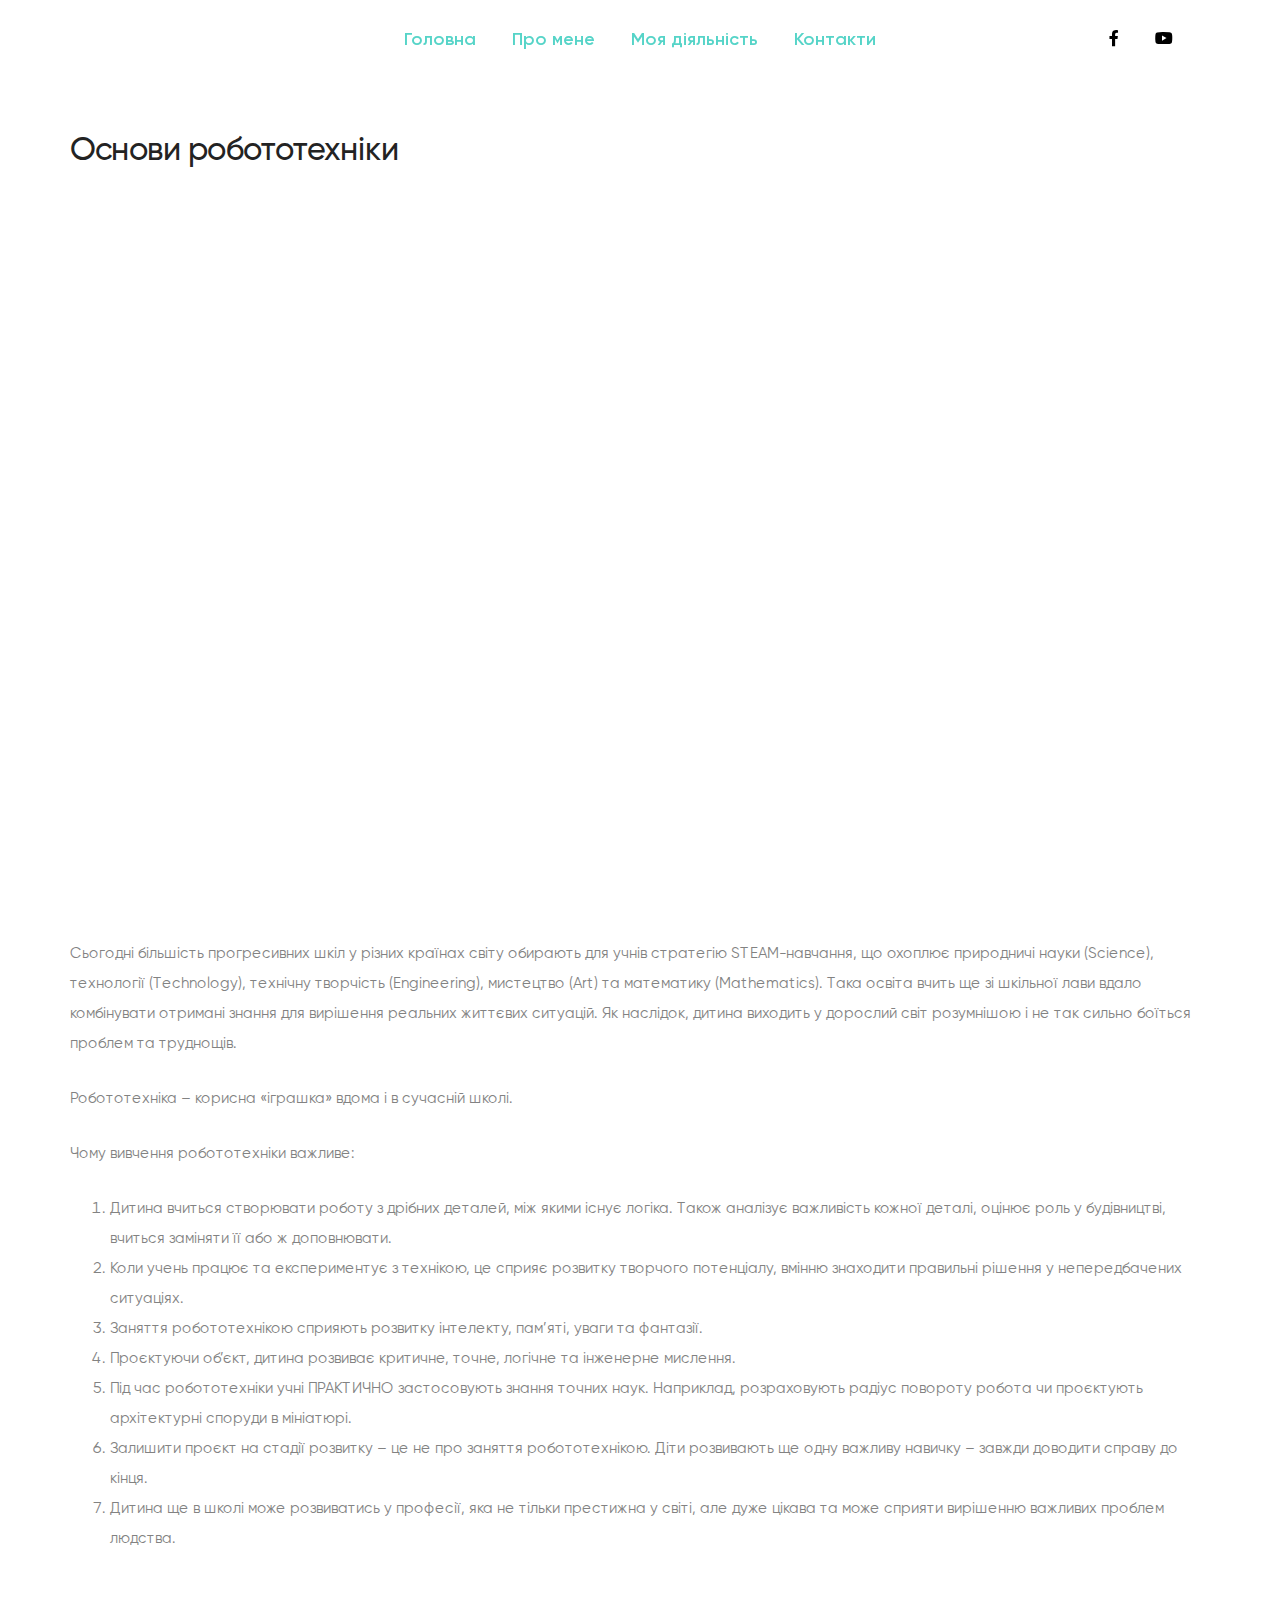
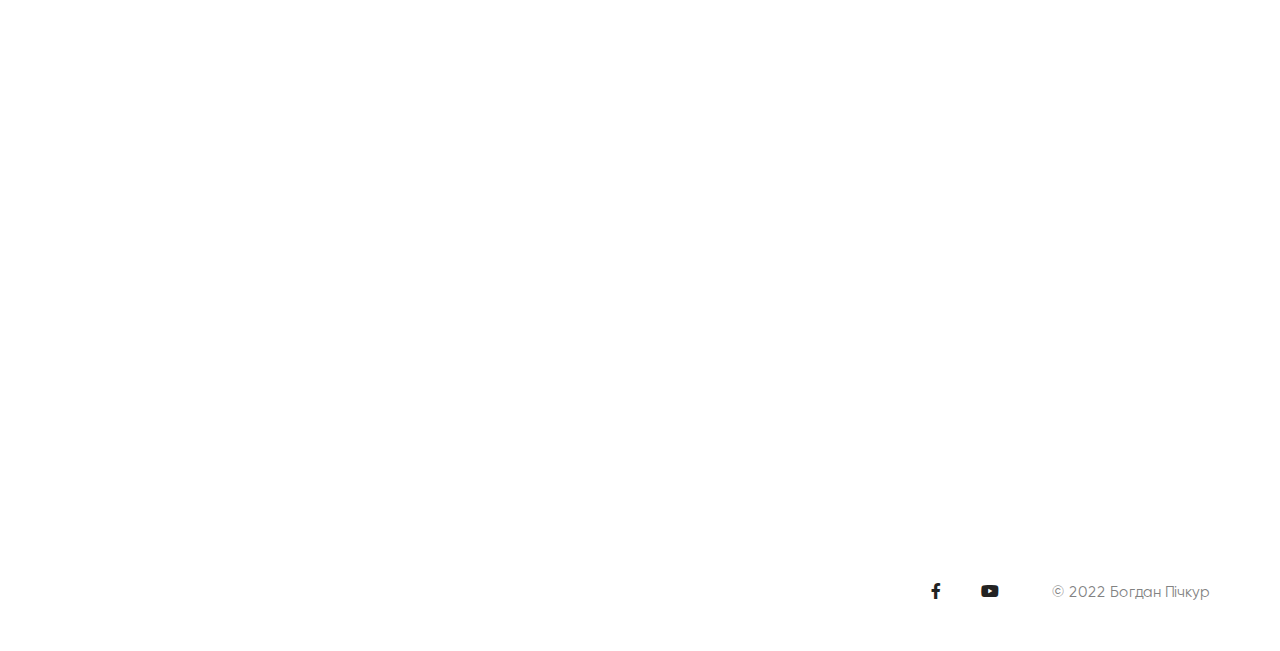
==== commit c8d7d916: "update" ====
--- a/robot-tech.html
+++ b/robot-tech.html
@@ -15,7 +15,7 @@
         <!-- style sheets and font icons  -->
         <link rel="stylesheet" type="text/css" href="css/font-icons.min.css">
         <link rel="stylesheet" type="text/css" href="css/theme-vendors.min.css">
-        <link rel="stylesheet" type="text/css" href="css/style.css" />
+        <link rel="stylesheet" type="text/css" href="css/style.css?v=2" />
         <link rel="stylesheet" type="text/css" href="css/responsive.css" />
     </head>
     <body class="robot-tech-page" data-mobile-nav-style="classic">
@@ -56,8 +56,8 @@
                     <div class="row justify-content-center">
                       <div class="col-lg-12 col-md-10 col-sm-12 text-center elements-social social-icon-style-02">
                           <ul class="small-icon light">
-                              <li><a class="facebook" href="#" target="_blank"><i class="fab fa-facebook-f"></i></a></li>
-                              <li><a class="youtube" href="#" target="_blank"><i class="fab fa-youtube"></i></a></li>
+                              <li><a class="facebook" href="https://www.facebook.com/profile.php?id=100002803964971" target="_blank"><i class="fab fa-facebook-f"></i></a></li>
+                              <li><a class="youtube" href="https://youtube.com/channel/UC9pjiO69zn4p-kS5vtfQosQ" target="_blank"><i class="fab fa-youtube"></i></a></li>
                           </ul>
                       </div>
                     </div>  
@@ -74,16 +74,27 @@
                     <div class="col-12 right-sidebar md-margin-60px-bottom sm-margin-40px-bottom">
                         <div class="row">
                             <div class="col-12 blog-details-text last-paragraph-no-margin margin-6-rem-bottom">
-                                <h5 class="alt-font font-weight-500 text-extra-dark-gray margin-4-half-rem-bottom">We believe people deserve to earn a living doing what they love - youtube video post</h5>
+                                <h5 class="alt-font font-weight-500 text-extra-dark-gray margin-4-half-rem-bottom">Основи робототехніки</h5>
                                 <!-- start youtube video -->
                                 <div class="blog-post-content margin-4-half-rem-bottom">
                                     <div class="fit-videos">
-                                        <iframe width="560" height="315" src="https://www.youtube.com/embed/sU3FkzUKHXU?autoplay=1;rel=0&amp;controls=0&amp;showinfo=0" allowfullscreen></iframe>
+                                      <iframe width="560" height="315" src="https://www.youtube.com/embed/VcHwX8evbcE" title="YouTube video player" frameborder="0" allow="accelerometer; autoplay; clipboard-write; encrypted-media; gyroscope; picture-in-picture" allowfullscreen></iframe>
                                     </div> 
                                 </div>
                                 <!-- end youtube video -->
-                                <p>Lorem ipsum is simply dummy text of the printing and typesetting industry. lorem ipsum has been the industry's standard dummy text ever since the 1500s, when an unknown printer took a galley of type and scrambled it to make a type specimen book. It has survived not only five centuries, but also the leap into electronic.</p>
-                                <p>There are many variations of passages of lorem ipsum available, but the majority have suffered alteration in some form, by injected humour, or randomised words which don't look even slightly believable. If you are going to use a passage of lorem ipsum, you need to be sure there isn't anything embarrassing hidden in the middle of text.</p>
+                                <p>Сьогодні більшість прогресивних шкіл у різних країнах світу обирають для учнів стратегію STEAM-навчання, що охоплює природничі науки (Science), технології (Technology), технічну творчість (Engineering), мистецтво (Art) та математику (Mathematics). Така освіта вчить ще зі шкільної лави вдало комбінувати отримані знання для вирішення реальних життєвих ситуацій. Як наслідок, дитина виходить у дорослий світ розумнішою і не так сильно боїться проблем та труднощів. </p>
+                                <p>Робототехніка – корисна «іграшка» вдома і в сучасній школі.</p>
+                                <p>Чому вивчення робототехніки важливе:</p>
+                                <ol>
+                                  <li>Дитина вчиться створювати роботу з дрібних деталей, між якими існує логіка. Також аналізує важливість кожної деталі, оцінює роль у будівництві, вчиться заміняти її або ж доповнювати.</li>
+                                  <li>Коли учень працює та експериментує з технікою, це сприяє розвитку творчого потенціалу, вмінню знаходити правильні рішення у непередбачених ситуаціях.</li>
+                                  <li>Заняття робототехнікою сприяють розвитку інтелекту, пам’яті, уваги та фантазії.</li>
+                                  <li>Проєктуючи об’єкт, дитина розвиває критичне, точне, логічне та інженерне мислення.</li>
+                                  <li>Під час робототехніки учні ПРАКТИЧНО застосовують знання точних наук. Наприклад, розраховують радіус повороту робота чи проєктують архітектурні споруди в мініатюрі.</li>
+                                  <li>Залишити проєкт на стадії розвитку – це не про заняття робототехнікою. Діти розвивають ще одну важливу навичку – завжди доводити справу до кінця.</li>
+                                  <li>Дитина ще в школі може розвиватись у професії, яка не тільки престижна у світі, але дуже цікава та може сприяти вирішенню важливих проблем людства. </li>
+                                </ol>
+                                
                                 <blockquote class="alt-font border-width-4px border-color-green-custom margin-60px-left pr-0 margin-5-half-rem-tb md-margin-40px-left sm-no-margin-left wow animate__fadeIn">
                                     <p>Tomorrow is the most important thing in life. Comes into us at midnight very clean. It's perfect when it arrives and it puts itself in our hands. It hopes we've learned something from yesterday.</p>
                                     <footer class="text-medium text-fast-custom-green d-inline-block text-uppercase">John Wayne</footer>
@@ -108,8 +119,8 @@
                   <div class="row align-items-center">
                       <div class="col-12 d-flex align-items-center justify-content-end justify-content-sm-end text-center text-sm-right last-paragraph-no-margin elements-social social-icon-style-02">
                         <ul class="small-icon mr-5">
-                          <li><a class="facebook" href="#" target="_blank"><i class="fab fa-facebook-f"></i></a></li>
-                          <li><a class="youtube" href="#" target="_blank"><i class="fab fa-youtube"></i></a></li>
+                          <li><a class="facebook" href="https://www.facebook.com/profile.php?id=100002803964971" target="_blank"><i class="fab fa-facebook-f"></i></a></li>
+                          <li><a class="youtube" href="https://youtube.com/channel/UC9pjiO69zn4p-kS5vtfQosQ" target="_blank"><i class="fab fa-youtube"></i></a></li>
                         </ul>
                         <p>&copy; 2022  Богдан Пічкур </p>
                       </div>
--- a/css/style.css
+++ b/css/style.css
@@ -2869,7 +2869,7 @@
 header .header-always-fixed-scroll .navbar-brand .mobile-logo { transition-duration:0s; -webkit-transition-duration: 0s; -moz-transition-duration: 0s; -ms-transition-duration: 0s; -o-transition-duration: 0s; }
 
 /* header navigation spacing */
-.navbar .navbar-nav .nav-link { padding: 25px 0; font-weight: 500; font-size: 14px; margin: 0 18px; word-break: normal; }
+.navbar .navbar-nav .nav-link { padding: 25px 0; font-weight: 500; font-size: 18px; margin: 0 18px; word-break: normal; }
 .navbar.top-logo .navbar-nav .nav-link { padding: 20px 0; }
 .navbar .justify-content-end .navbar-nav li:last-child .nav-link { margin-right: 0; }
 .navbar .justify-content-start .navbar-nav li:first-child .nav-link { margin-left: 0; }
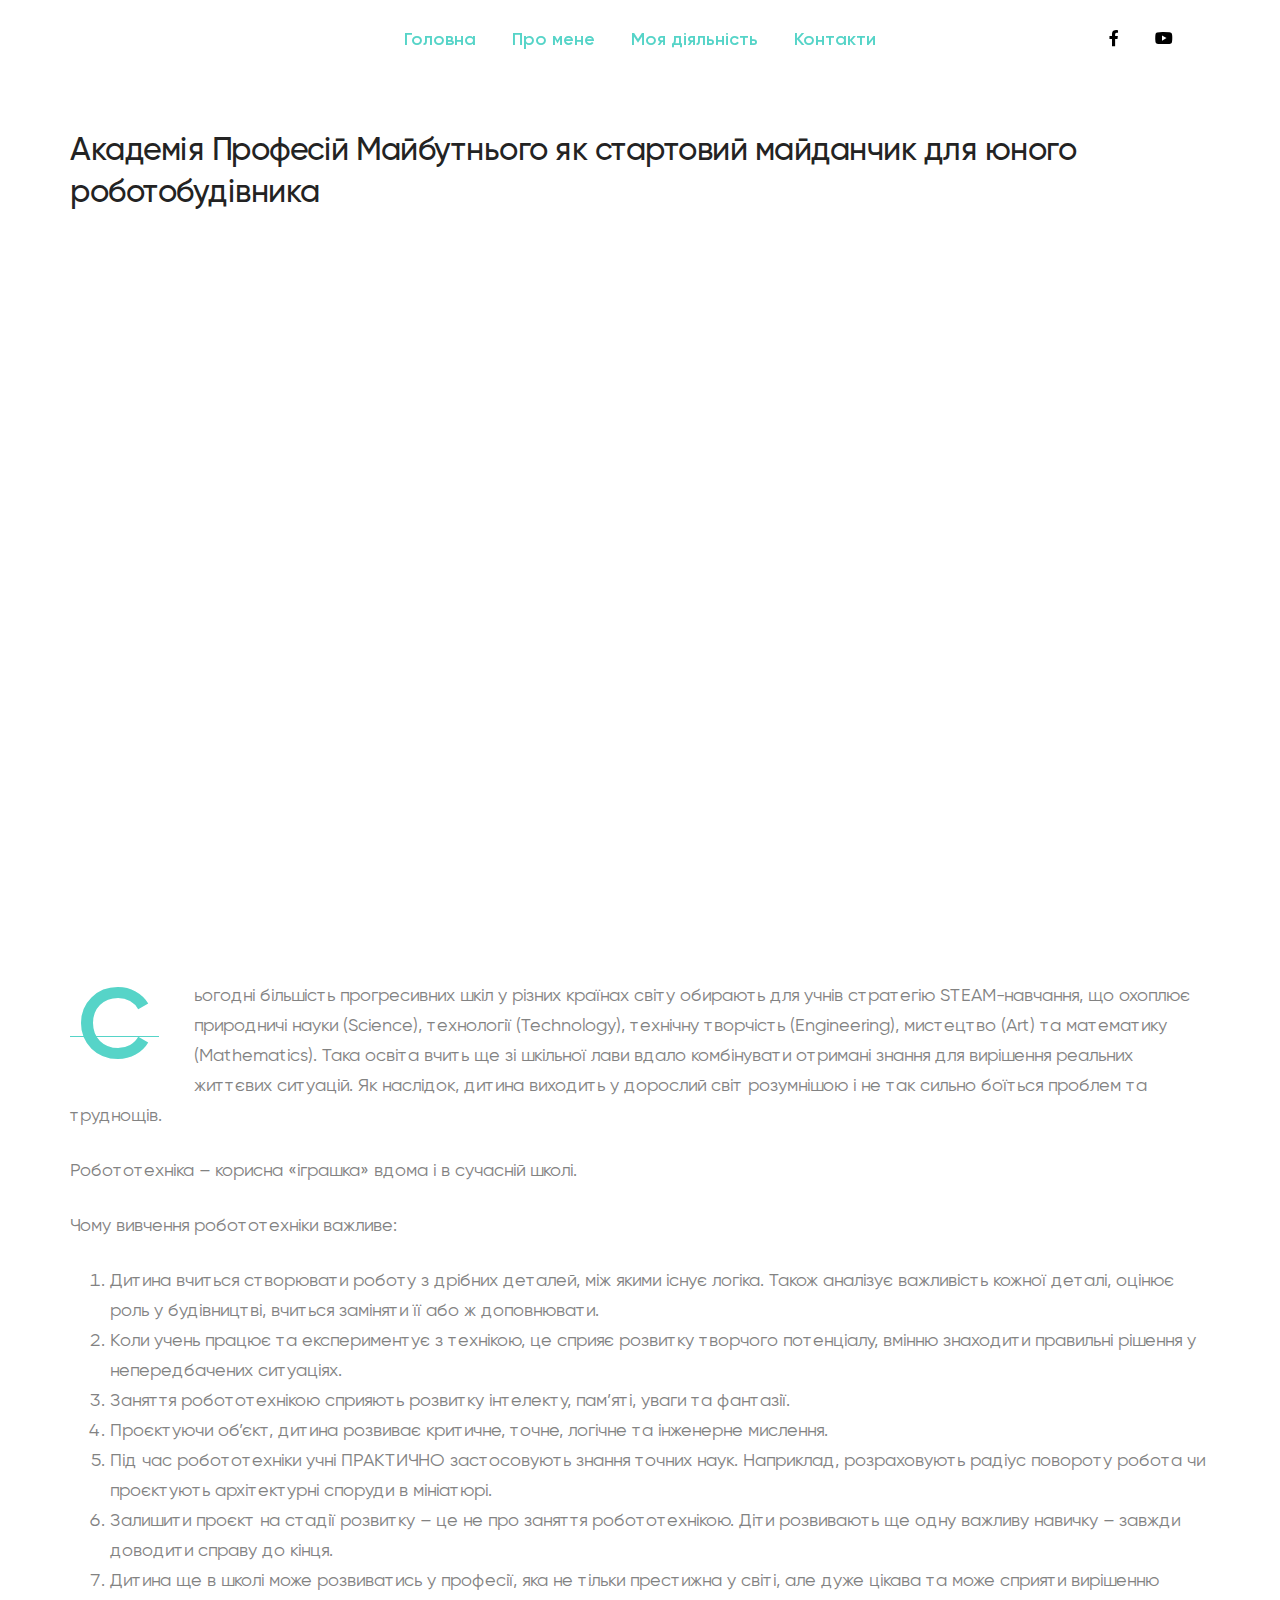
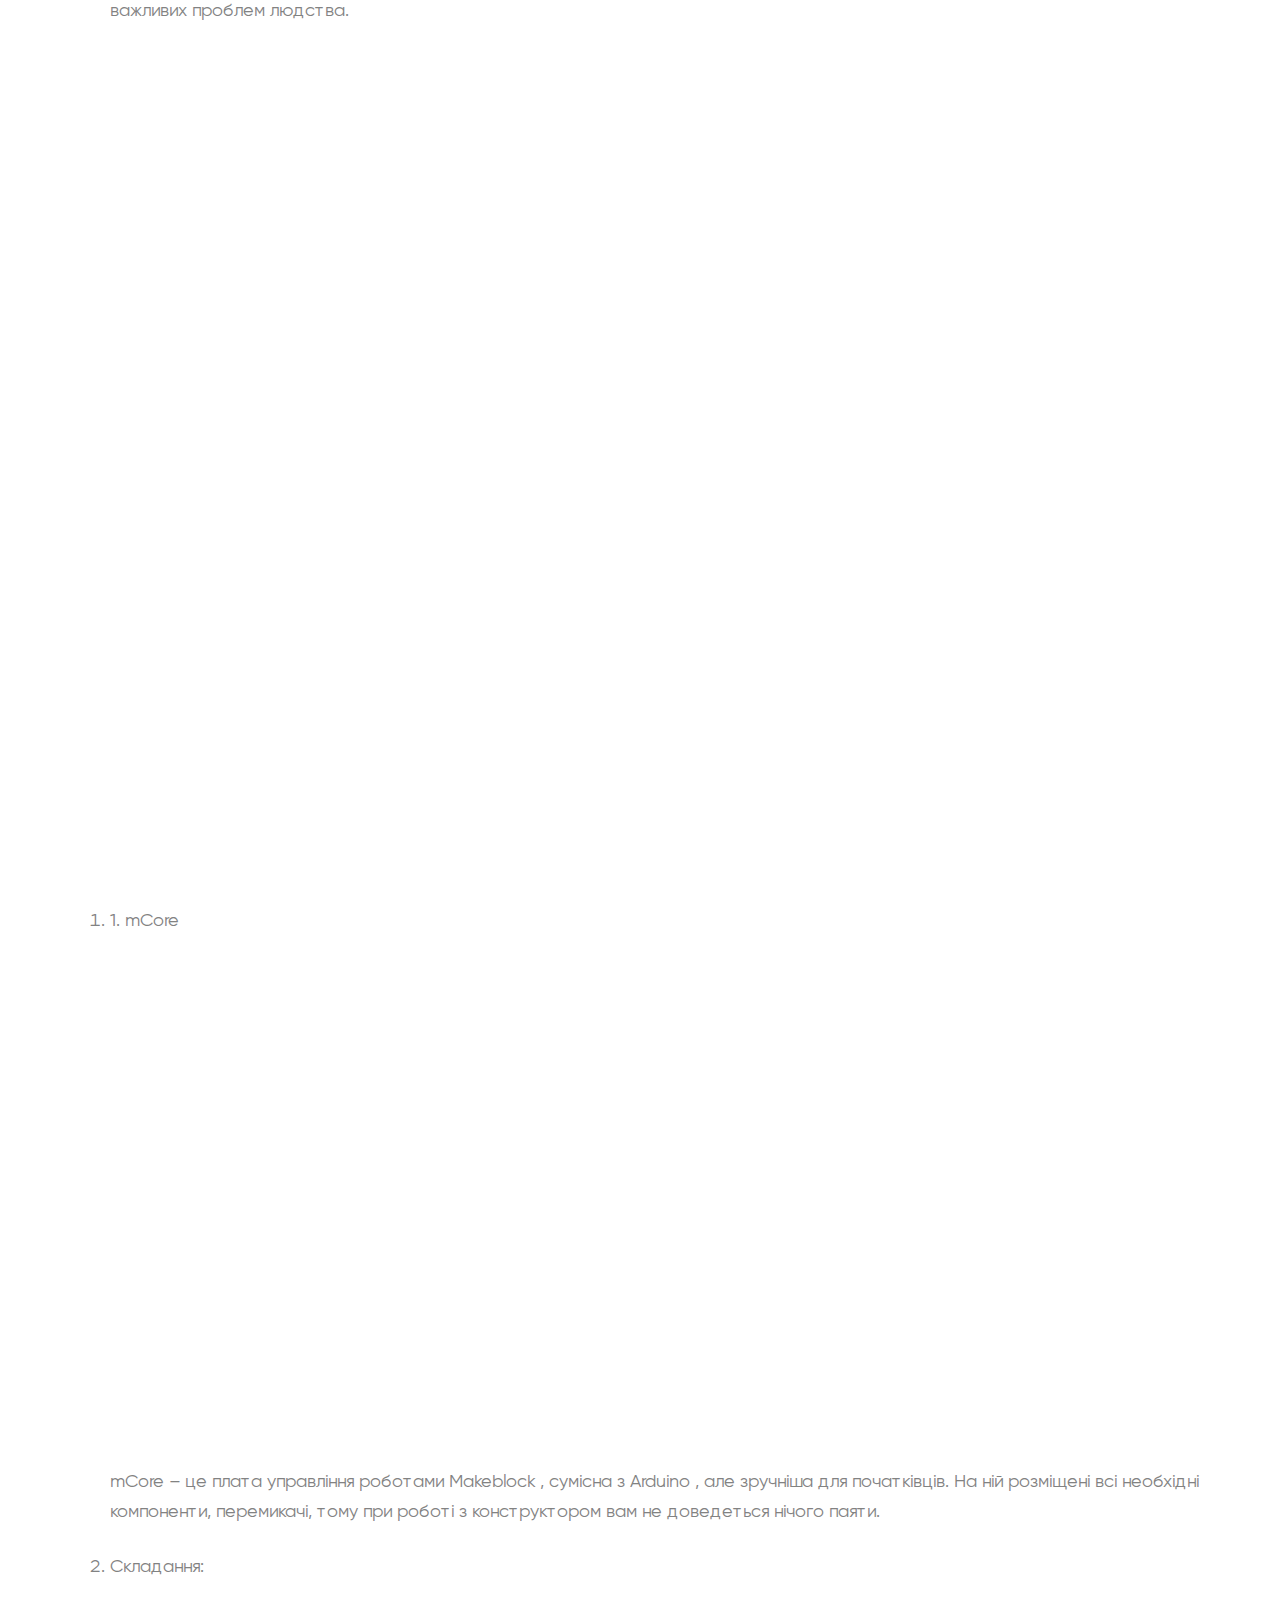
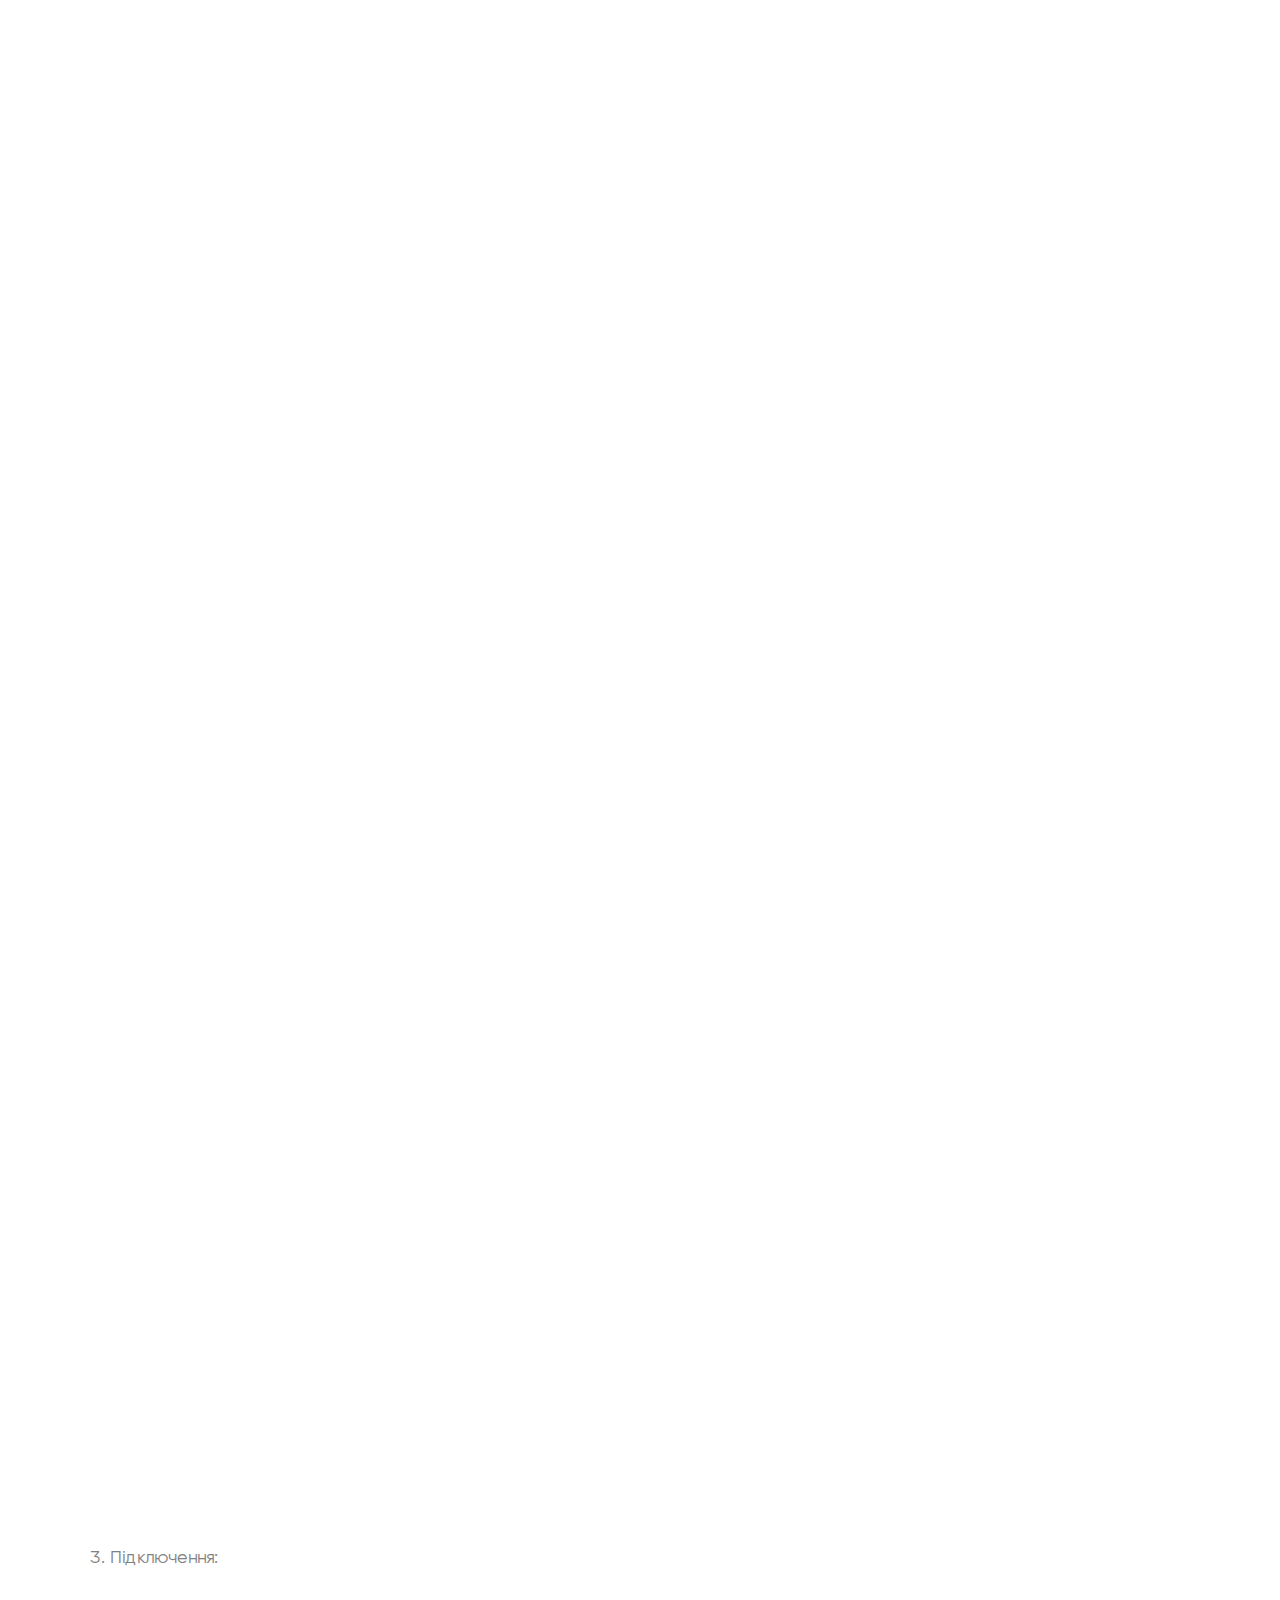
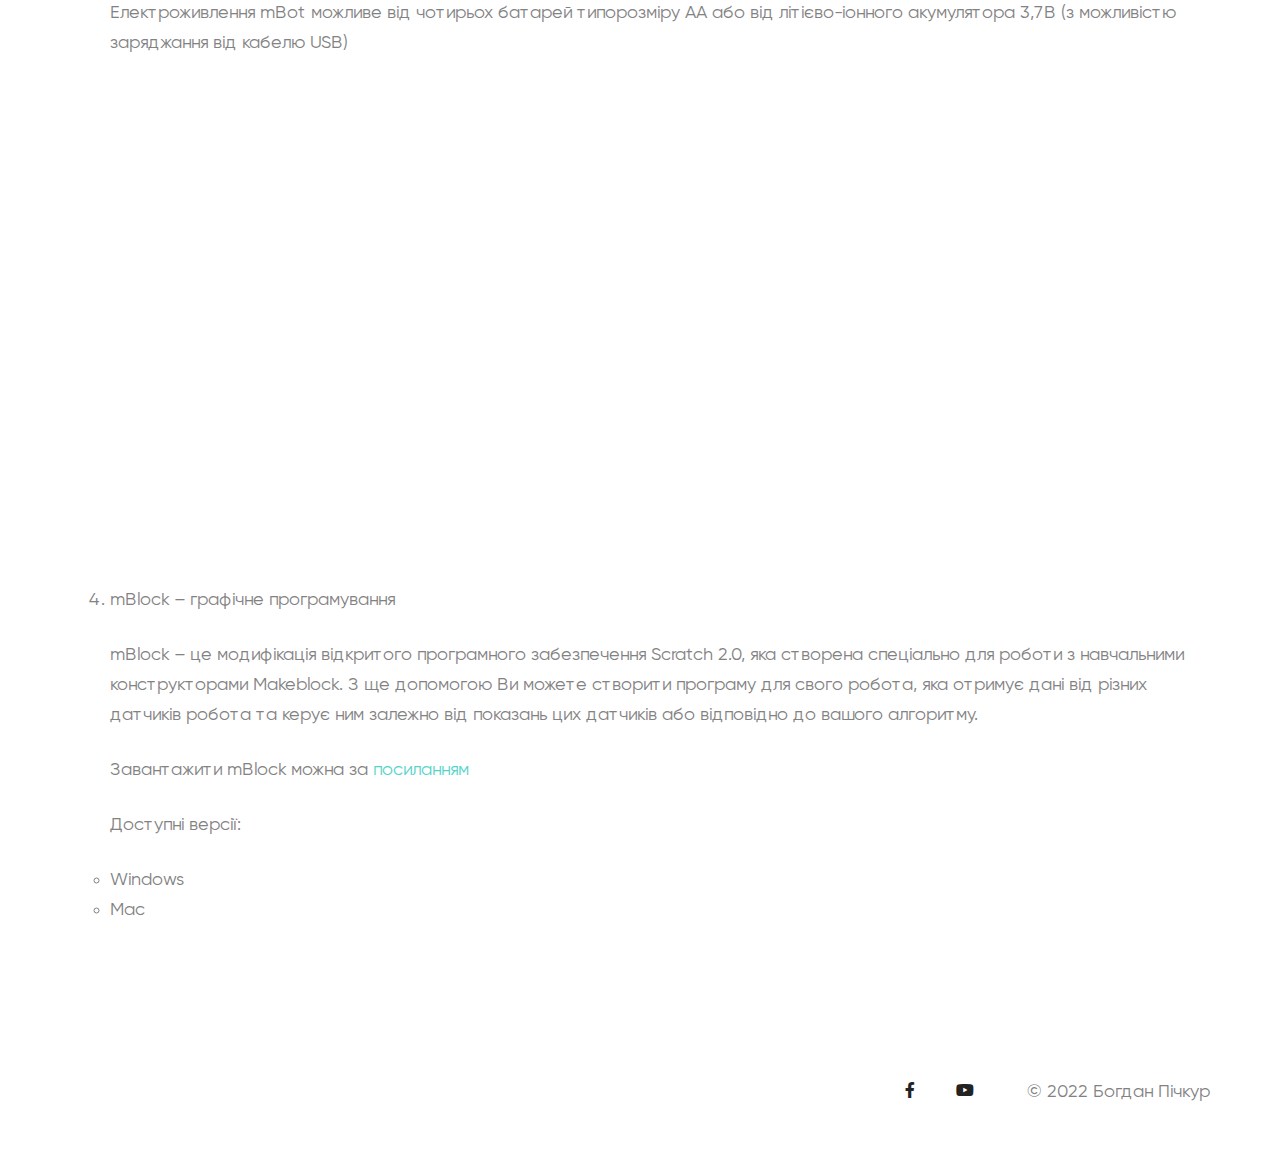
==== commit 44c35bb8: "update" ====
--- a/robot-tech.html
+++ b/robot-tech.html
@@ -15,7 +15,7 @@
         <!-- style sheets and font icons  -->
         <link rel="stylesheet" type="text/css" href="css/font-icons.min.css">
         <link rel="stylesheet" type="text/css" href="css/theme-vendors.min.css">
-        <link rel="stylesheet" type="text/css" href="css/style.css?v=2" />
+        <link rel="stylesheet" type="text/css" href="css/style.css?v=3" />
         <link rel="stylesheet" type="text/css" href="css/responsive.css" />
     </head>
     <body class="robot-tech-page" data-mobile-nav-style="classic">
@@ -73,8 +73,8 @@
                 <div class="row justify-content-center">
                     <div class="col-12 right-sidebar md-margin-60px-bottom sm-margin-40px-bottom">
                         <div class="row">
-                            <div class="col-12 blog-details-text last-paragraph-no-margin margin-6-rem-bottom">
-                                <h5 class="alt-font font-weight-500 text-extra-dark-gray margin-4-half-rem-bottom">Основи робототехніки</h5>
+                            <div class="col-12 blog-details-text margin-6-rem-bottom">
+                                <h5 class="alt-font font-weight-500 text-extra-dark-gray margin-4-half-rem-bottom">Академія Професій Майбутнього як стартовий майданчик для юного роботобудівника</h5>
                                 <!-- start youtube video -->
                                 <div class="blog-post-content margin-4-half-rem-bottom">
                                     <div class="fit-videos">
@@ -82,7 +82,7 @@
                                     </div> 
                                 </div>
                                 <!-- end youtube video -->
-                                <p>Сьогодні більшість прогресивних шкіл у різних країнах світу обирають для учнів стратегію STEAM-навчання, що охоплює природничі науки (Science), технології (Technology), технічну творчість (Engineering), мистецтво (Art) та математику (Mathematics). Така освіта вчить ще зі шкільної лави вдало комбінувати отримані знання для вирішення реальних життєвих ситуацій. Як наслідок, дитина виходить у дорослий світ розумнішою і не так сильно боїться проблем та труднощів. </p>
+                                <p><span class="alt-font first-letter first-letter-big text-fast-custom-green">С</span>ьогодні більшість прогресивних шкіл у різних країнах світу обирають для учнів стратегію STEAM-навчання, що охоплює природничі науки (Science), технології (Technology), технічну творчість (Engineering), мистецтво (Art) та математику (Mathematics). Така освіта вчить ще зі шкільної лави вдало комбінувати отримані знання для вирішення реальних життєвих ситуацій. Як наслідок, дитина виходить у дорослий світ розумнішою і не так сильно боїться проблем та труднощів. </p>
                                 <p>Робототехніка – корисна «іграшка» вдома і в сучасній школі.</p>
                                 <p>Чому вивчення робототехніки важливе:</p>
                                 <ol>
@@ -95,16 +95,40 @@
                                   <li>Дитина ще в школі може розвиватись у професії, яка не тільки престижна у світі, але дуже цікава та може сприяти вирішенню важливих проблем людства. </li>
                                 </ol>
                                 
-                                <blockquote class="alt-font border-width-4px border-color-green-custom margin-60px-left pr-0 margin-5-half-rem-tb md-margin-40px-left sm-no-margin-left wow animate__fadeIn">
-                                    <p>Tomorrow is the most important thing in life. Comes into us at midnight very clean. It's perfect when it arrives and it puts itself in our hands. It hopes we've learned something from yesterday.</p>
-                                    <footer class="text-medium text-fast-custom-green d-inline-block text-uppercase">John Wayne</footer>
-                                </blockquote>
-                                <img src="https://images.pexels.com/photos/7869139/pexels-photo-7869139.jpeg?auto=compress&cs=tinysrgb&w=1260&h=750&dpr=1" alt="" class="w-100 border-radius-6px margin-4-rem-bottom wow animate__fadeIn">
+                                
+                                <img class="w-100 border-radius-6px margin-4-rem-bottom wow animate__fadeIn" src="images/robot-page/new/1.jpg">
                                 <!-- dropcaps -->
-                                <p class="wow animate__fadeIn"><span class="alt-font first-letter first-letter-big text-fast-custom-green">M</span>aster design is simply dummy text of the printing and typesetting industry. lorem ipsum has been the an industry standard dummy text ever since the 1500s, when an unknown printer took a galley of type and scrambled it to make a type specimen book.</p>
                                 <!-- end dropcaps -->
-                                <p class="wow animate__fadeIn">There are many variations of passages of lorem ipsum available, but the majority have suffered alteration in some form, by injected humour, or randomised words which don't look even slightly believable. If you are going to use a passage of Lorem ipsum, you need to be sure there isn't anything embarrassing hidden in the middle of text.</p>
-                            </div>
+                                <p class="wow animate__fadeIn "><strong>mBot</strong>   – це навчальний робот від компанії  Makeblock  для початківців, що дозволяє в ігровій формі навчатися робототехніки, програмування та основ електроніки. Цей робот є найдешевшим із цієї серії роботів. Конструктор простий у складання та дозволить вам почати навчання без покупки додаткових частин. </p>
+                                <ol>
+                                  <li>
+                                    <p>1. mCore</p> 
+                                    <img class="img-w-800px border-radius-6px margin-4-rem-bottom wow animate__fadeIn" src="images/robot-page/new/2.png">
+                                    <p>mCore  – це плата управління роботами  Makeblock , сумісна з  Arduino , але зручніша для початківців. На ній розміщені всі необхідні компоненти, перемикачі, тому при роботі з конструктором вам не доведеться нічого паяти.</p>
+                                  </li>
+                                  <li>
+                                    <p>Складання:</p> 
+                                    <img class="img-w-800px border-radius-6px margin-4-rem-bottom wow animate__fadeIn" src="images/robot-page/new/3.webp">
+                                    <img class="img-w-800px border-radius-6px margin-4-rem-bottom wow animate__fadeIn" src="images/robot-page/new/4.webp">
+                                    <img class="img-w-500px border-radius-6px margin-4-rem-bottom wow animate__fadeIn" src="images/robot-page/new/assembly.gif">
+                                  </li>
+                                  <li>
+                                    <p>Підключення:</p> 
+                                    <p>Електроживлення  mBot  можливе від чотирьох батарей типорозміру  АА  або від літієво-іонного акумулятора 3,7В (з можливістю заряджання від кабелю USB)</p> 
+                                    <img class="img-w-800px border-radius-6px margin-4-rem-bottom wow animate__fadeIn" src="images/robot-page/new/5.webp">
+                                  </li>
+                                  <li>
+                                    <p>mBlock – графічне програмування</p> 
+                                    <p>mBlock – це модифікація відкритого програмного забезпечення Scratch 2.0, яка створена спеціально для роботи з навчальними конструкторами Makeblock. З ще допомогою Ви можете створити програму для свого робота, яка отримує дані від різних датчиків робота та керує ним залежно від показань цих датчиків або відповідно до вашого алгоритму.</p> 
+                                    <p>Завантажити mBlock можна за <a class="text-fast-custom-green text-fast-custom-green-hover" href="http://mblock.cc/download/">посиланням</a> </p>
+                                    <p>Доступні версії:</p> 
+                                    <ul>
+                                      <li>Windows</li>
+                                      <li>Mac</li>
+                                    </ul>
+                                  </li>
+                                </ol>
+                              </div>
                        
                         </div>
                     </div>
--- a/css/style.css
+++ b/css/style.css
@@ -73,7 +73,7 @@
 
 html { font-size: 14px; }
 *, *::after, *::before { box-sizing: border-box; }
-body { font-size: 15px; line-height: 30px; font-weight: 400; color: #828282; font-family: 'Gilroy', sans-serif; padding: 0; margin: 0; -webkit-font-smoothing: antialiased; -moz-osx-font-smoothing: grayscale; word-break: break-word }
+body { font-size: 18px; line-height: 30px; font-weight: 400; color: #828282; font-family: 'Gilroy', sans-serif; padding: 0; margin: 0; -webkit-font-smoothing: antialiased; -moz-osx-font-smoothing: grayscale; word-break: break-word }
 body, html { -moz-osx-font-smoothing: grayscale; }
 a:hover, a:focus { text-decoration: none; outline: none; outline-offset:0; color: #F3A34C; }
 a, a:active, a:focus { color: #828282; }
@@ -5237,6 +5237,20 @@
   padding: 130px 0 0 0;
 }
 
+.img-w-800px {
+  max-width: 800px;
+  width: 100%;
+  display: block;
+  margin: 0 auto;
+}
+
+.img-w-500px {
+  max-width: 500px;
+  width: 100%;
+  display: block;
+  margin: 0 auto;
+}
+
 @media (max-width: 634px) {
   .main-slide-title {
     font-size: 31px !important;
